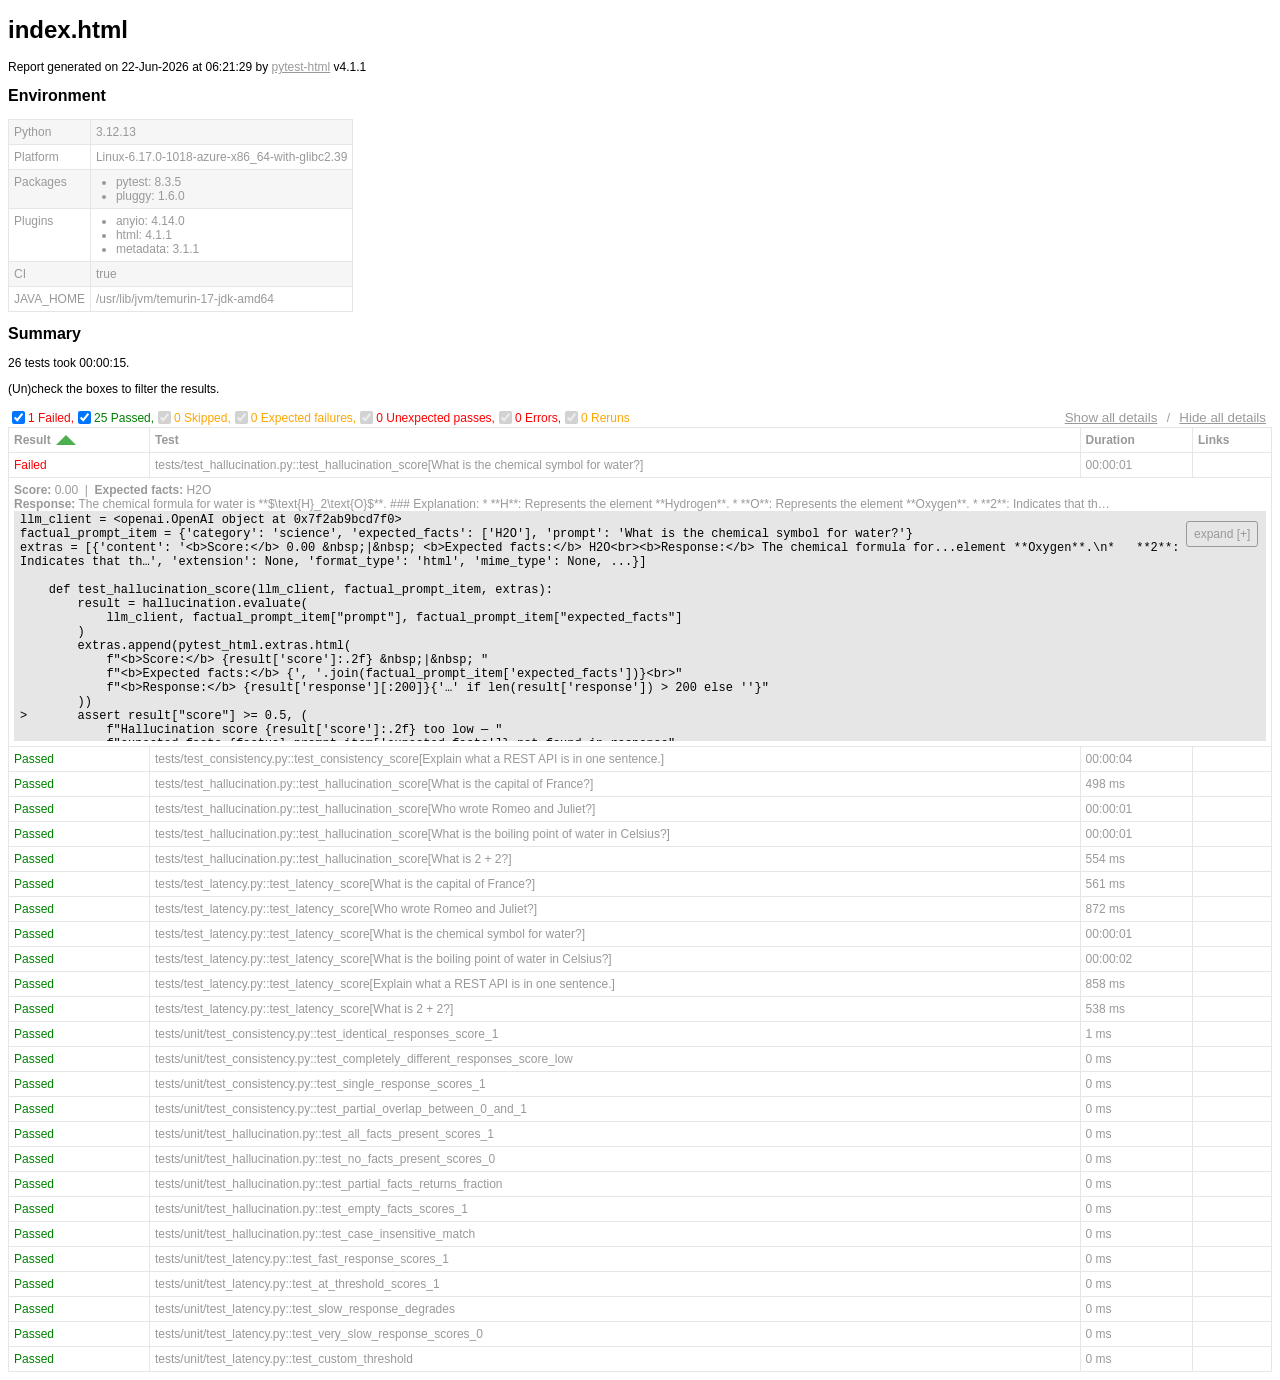
==== index.html @ e360d442 "deploy: 518d4319ef8fdc27b1670782a7d1e9ea3dfdf32b" ====
<!DOCTYPE html>
<html>
  <head>
    <meta charset="utf-8"/>
    <title id="head-title">index.html</title>
      <style type="text/css">body {
  font-family: Helvetica, Arial, sans-serif;
  font-size: 12px;
  /* do not increase min-width as some may use split screens */
  min-width: 800px;
  color: #999;
}

h1 {
  font-size: 24px;
  color: black;
}

h2 {
  font-size: 16px;
  color: black;
}

p {
  color: black;
}

a {
  color: #999;
}

table {
  border-collapse: collapse;
}

/******************************
 * SUMMARY INFORMATION
 ******************************/
#environment td {
  padding: 5px;
  border: 1px solid #e6e6e6;
  vertical-align: top;
}
#environment tr:nth-child(odd) {
  background-color: #f6f6f6;
}
#environment ul {
  margin: 0;
  padding: 0 20px;
}

/******************************
 * TEST RESULT COLORS
 ******************************/
span.passed,
.passed .col-result {
  color: green;
}

span.skipped,
span.xfailed,
span.rerun,
.skipped .col-result,
.xfailed .col-result,
.rerun .col-result {
  color: orange;
}

span.error,
span.failed,
span.xpassed,
.error .col-result,
.failed .col-result,
.xpassed .col-result {
  color: red;
}

.col-links__extra {
  margin-right: 3px;
}

/******************************
 * RESULTS TABLE
 *
 * 1. Table Layout
 * 2. Extra
 * 3. Sorting items
 *
 ******************************/
/*------------------
 * 1. Table Layout
 *------------------*/
#results-table {
  border: 1px solid #e6e6e6;
  color: #999;
  font-size: 12px;
  width: 100%;
}
#results-table th,
#results-table td {
  padding: 5px;
  border: 1px solid #e6e6e6;
  text-align: left;
}
#results-table th {
  font-weight: bold;
}

/*------------------
 * 2. Extra
 *------------------*/
.logwrapper {
  max-height: 230px;
  overflow-y: scroll;
  background-color: #e6e6e6;
}
.logwrapper.expanded {
  max-height: none;
}
.logwrapper.expanded .logexpander:after {
  content: "collapse [-]";
}
.logwrapper .logexpander {
  z-index: 1;
  position: sticky;
  top: 10px;
  width: max-content;
  border: 1px solid;
  border-radius: 3px;
  padding: 5px 7px;
  margin: 10px 0 10px calc(100% - 80px);
  cursor: pointer;
  background-color: #e6e6e6;
}
.logwrapper .logexpander:after {
  content: "expand [+]";
}
.logwrapper .logexpander:hover {
  color: #000;
  border-color: #000;
}
.logwrapper .log {
  min-height: 40px;
  position: relative;
  top: -50px;
  height: calc(100% + 50px);
  border: 1px solid #e6e6e6;
  color: black;
  display: block;
  font-family: "Courier New", Courier, monospace;
  padding: 5px;
  padding-right: 80px;
  white-space: pre-wrap;
}

div.media {
  border: 1px solid #e6e6e6;
  float: right;
  height: 240px;
  margin: 0 5px;
  overflow: hidden;
  width: 320px;
}

.media-container {
  display: grid;
  grid-template-columns: 25px auto 25px;
  align-items: center;
  flex: 1 1;
  overflow: hidden;
  height: 200px;
}

.media-container--fullscreen {
  grid-template-columns: 0px auto 0px;
}

.media-container__nav--right,
.media-container__nav--left {
  text-align: center;
  cursor: pointer;
}

.media-container__viewport {
  cursor: pointer;
  text-align: center;
  height: inherit;
}
.media-container__viewport img,
.media-container__viewport video {
  object-fit: cover;
  width: 100%;
  max-height: 100%;
}

.media__name,
.media__counter {
  display: flex;
  flex-direction: row;
  justify-content: space-around;
  flex: 0 0 25px;
  align-items: center;
}

.collapsible td:not(.col-links) {
  cursor: pointer;
}
.collapsible td:not(.col-links):hover::after {
  color: #bbb;
  font-style: italic;
  cursor: pointer;
}

.col-result {
  width: 130px;
}
.col-result:hover::after {
  content: " (hide details)";
}

.col-result.collapsed:hover::after {
  content: " (show details)";
}

#environment-header h2:hover::after {
  content: " (hide details)";
  color: #bbb;
  font-style: italic;
  cursor: pointer;
  font-size: 12px;
}

#environment-header.collapsed h2:hover::after {
  content: " (show details)";
  color: #bbb;
  font-style: italic;
  cursor: pointer;
  font-size: 12px;
}

/*------------------
 * 3. Sorting items
 *------------------*/
.sortable {
  cursor: pointer;
}
.sortable.desc:after {
  content: " ";
  position: relative;
  left: 5px;
  bottom: -12.5px;
  border: 10px solid #4caf50;
  border-bottom: 0;
  border-left-color: transparent;
  border-right-color: transparent;
}
.sortable.asc:after {
  content: " ";
  position: relative;
  left: 5px;
  bottom: 12.5px;
  border: 10px solid #4caf50;
  border-top: 0;
  border-left-color: transparent;
  border-right-color: transparent;
}

.hidden, .summary__reload__button.hidden {
  display: none;
}

.summary__data {
  flex: 0 0 550px;
}
.summary__reload {
  flex: 1 1;
  display: flex;
  justify-content: center;
}
.summary__reload__button {
  flex: 0 0 300px;
  display: flex;
  color: white;
  font-weight: bold;
  background-color: #4caf50;
  text-align: center;
  justify-content: center;
  align-items: center;
  border-radius: 3px;
  cursor: pointer;
}
.summary__reload__button:hover {
  background-color: #46a049;
}
.summary__spacer {
  flex: 0 0 550px;
}

.controls {
  display: flex;
  justify-content: space-between;
}

.filters,
.collapse {
  display: flex;
  align-items: center;
}
.filters button,
.collapse button {
  color: #999;
  border: none;
  background: none;
  cursor: pointer;
  text-decoration: underline;
}
.filters button:hover,
.collapse button:hover {
  color: #ccc;
}

.filter__label {
  margin-right: 10px;
}

      </style>
    
  </head>
  <body>
    <h1 id="title">index.html</h1>
    <p>Report generated on 22-Jun-2026 at 06:21:29 by <a href="https://pypi.python.org/pypi/pytest-html">pytest-html</a>
        v4.1.1</p>
    <div id="environment-header">
      <h2>Environment</h2>
    </div>
    <table id="environment"></table>
    <!-- TEMPLATES -->
      <template id="template_environment_row">
      <tr>
        <td></td>
        <td></td>
      </tr>
    </template>
    <template id="template_results-table__body--empty">
      <tbody class="results-table-row">
        <tr id="not-found-message">
          <td colspan="4">No results found. Check the filters.</th>
        </tr>
    </template>
    <template id="template_results-table__tbody">
      <tbody class="results-table-row">
        <tr class="collapsible">
        </tr>
        <tr class="extras-row">
          <td class="extra" colspan="4">
            <div class="extraHTML"></div>
            <div class="media">
              <div class="media-container">
                  <div class="media-container__nav--left"><</div>
                  <div class="media-container__viewport">
                    <img src="" />
                    <video controls>
                      <source src="" type="video/mp4">
                    </video>
                  </div>
                  <div class="media-container__nav--right">></div>
                </div>
                <div class="media__name"></div>
                <div class="media__counter"></div>
            </div>
            <div class="logwrapper">
              <div class="logexpander"></div>
              <div class="log"></div>
            </div>
          </td>
        </tr>
      </tbody>
    </template>
    <!-- END TEMPLATES -->
    <div class="summary">
      <div class="summary__data">
        <h2>Summary</h2>
        <div class="additional-summary prefix">
        </div>
        <p class="run-count">26 tests took 00:00:15.</p>
        <p class="filter">(Un)check the boxes to filter the results.</p>
        <div class="summary__reload">
          <div class="summary__reload__button hidden" onclick="location.reload()">
            <div>There are still tests running. <br />Reload this page to get the latest results!</div>
          </div>
        </div>
        <div class="summary__spacer"></div>
        <div class="controls">
          <div class="filters">
            <input checked="true" class="filter" name="filter_checkbox" type="checkbox" data-test-result="failed" />
            <span class="failed">1 Failed,</span>
            <input checked="true" class="filter" name="filter_checkbox" type="checkbox" data-test-result="passed" />
            <span class="passed">25 Passed,</span>
            <input checked="true" class="filter" name="filter_checkbox" type="checkbox" data-test-result="skipped" disabled/>
            <span class="skipped">0 Skipped,</span>
            <input checked="true" class="filter" name="filter_checkbox" type="checkbox" data-test-result="xfailed" disabled/>
            <span class="xfailed">0 Expected failures,</span>
            <input checked="true" class="filter" name="filter_checkbox" type="checkbox" data-test-result="xpassed" disabled/>
            <span class="xpassed">0 Unexpected passes,</span>
            <input checked="true" class="filter" name="filter_checkbox" type="checkbox" data-test-result="error" disabled/>
            <span class="error">0 Errors,</span>
            <input checked="true" class="filter" name="filter_checkbox" type="checkbox" data-test-result="rerun" disabled/>
            <span class="rerun">0 Reruns</span>
          </div>
          <div class="collapse">
            <button id="show_all_details">Show all details</button>&nbsp;/&nbsp;<button id="hide_all_details">Hide all details</button>
          </div>
        </div>
      </div>
      <div class="additional-summary summary">
      </div>
      <div class="additional-summary postfix">
      </div>
    </div>
    <table id="results-table">
      <thead id="results-table-head">
        <tr>
          <th class="sortable" data-column-type="result">Result</th>
          <th class="sortable" data-column-type="testId">Test</th>
          <th class="sortable" data-column-type="duration">Duration</th>
          <th>Links</th>
        </tr>
      </thead>
    </table>
  </body>
  <footer>
    <div id="data-container" data-jsonblob="{&#34;environment&#34;: {&#34;Python&#34;: &#34;3.12.13&#34;, &#34;Platform&#34;: &#34;Linux-6.17.0-1018-azure-x86_64-with-glibc2.39&#34;, &#34;Packages&#34;: {&#34;pytest&#34;: &#34;8.3.5&#34;, &#34;pluggy&#34;: &#34;1.6.0&#34;}, &#34;Plugins&#34;: {&#34;anyio&#34;: &#34;4.14.0&#34;, &#34;html&#34;: &#34;4.1.1&#34;, &#34;metadata&#34;: &#34;3.1.1&#34;}, &#34;CI&#34;: &#34;true&#34;, &#34;JAVA_HOME&#34;: &#34;/usr/lib/jvm/temurin-17-jdk-amd64&#34;}, &#34;tests&#34;: {&#34;tests/test_consistency.py::test_consistency_score[Explain what a REST API is in one sentence.]&#34;: [{&#34;extras&#34;: [{&#34;name&#34;: null, &#34;format_type&#34;: &#34;html&#34;, &#34;content&#34;: &#34;&lt;b&gt;Score:&lt;/b&gt; 0.60 &amp;nbsp;|&amp;nbsp; &lt;b&gt;Runs:&lt;/b&gt; 3&lt;br&gt;&lt;b&gt;Run 1:&lt;/b&gt; A REST API is an architectural style for designing networked applications that uses standard HTTP methods to enable comm\u2026&lt;br&gt;&lt;b&gt;Run 2:&lt;/b&gt; A REST API is an architectural style for designing networked applications that uses standard HTTP methods to enable comm\u2026&lt;br&gt;&lt;b&gt;Run 3:&lt;/b&gt; A REST API is an architectural style for designing networked applications that uses standard HTTP methods to enable comm\u2026&#34;, &#34;mime_type&#34;: null, &#34;extension&#34;: null}], &#34;result&#34;: &#34;Passed&#34;, &#34;testId&#34;: &#34;tests/test_consistency.py::test_consistency_score[Explain what a REST API is in one sentence.]&#34;, &#34;duration&#34;: &#34;00:00:04&#34;, &#34;resultsTableRow&#34;: [&#34;&lt;td class=\&#34;col-result\&#34;&gt;Passed&lt;/td&gt;&#34;, &#34;&lt;td class=\&#34;col-testId\&#34;&gt;tests/test_consistency.py::test_consistency_score[Explain what a REST API is in one sentence.]&lt;/td&gt;&#34;, &#34;&lt;td class=\&#34;col-duration\&#34;&gt;00:00:04&lt;/td&gt;&#34;, &#34;&lt;td class=\&#34;col-links\&#34;&gt;&lt;/td&gt;&#34;], &#34;log&#34;: &#34;No log output captured.&#34;}], &#34;tests/test_hallucination.py::test_hallucination_score[What is the capital of France?]&#34;: [{&#34;extras&#34;: [{&#34;name&#34;: null, &#34;format_type&#34;: &#34;html&#34;, &#34;content&#34;: &#34;&lt;b&gt;Score:&lt;/b&gt; 1.00 &amp;nbsp;|&amp;nbsp; &lt;b&gt;Expected facts:&lt;/b&gt; Paris&lt;br&gt;&lt;b&gt;Response:&lt;/b&gt; The capital of France is **Paris**.&#34;, &#34;mime_type&#34;: null, &#34;extension&#34;: null}], &#34;result&#34;: &#34;Passed&#34;, &#34;testId&#34;: &#34;tests/test_hallucination.py::test_hallucination_score[What is the capital of France?]&#34;, &#34;duration&#34;: &#34;498 ms&#34;, &#34;resultsTableRow&#34;: [&#34;&lt;td class=\&#34;col-result\&#34;&gt;Passed&lt;/td&gt;&#34;, &#34;&lt;td class=\&#34;col-testId\&#34;&gt;tests/test_hallucination.py::test_hallucination_score[What is the capital of France?]&lt;/td&gt;&#34;, &#34;&lt;td class=\&#34;col-duration\&#34;&gt;498 ms&lt;/td&gt;&#34;, &#34;&lt;td class=\&#34;col-links\&#34;&gt;&lt;/td&gt;&#34;], &#34;log&#34;: &#34;No log output captured.&#34;}], &#34;tests/test_hallucination.py::test_hallucination_score[Who wrote Romeo and Juliet?]&#34;: [{&#34;extras&#34;: [{&#34;name&#34;: null, &#34;format_type&#34;: &#34;html&#34;, &#34;content&#34;: &#34;&lt;b&gt;Score:&lt;/b&gt; 1.00 &amp;nbsp;|&amp;nbsp; &lt;b&gt;Expected facts:&lt;/b&gt; Shakespeare&lt;br&gt;&lt;b&gt;Response:&lt;/b&gt; **William Shakespeare** wrote *Romeo and Juliet*.\n\nIt is one of his most famous tragedies, written in the early part of his career, likely between 1591 and 1595. The play tells the story of two young \u2026&#34;, &#34;mime_type&#34;: null, &#34;extension&#34;: null}], &#34;result&#34;: &#34;Passed&#34;, &#34;testId&#34;: &#34;tests/test_hallucination.py::test_hallucination_score[Who wrote Romeo and Juliet?]&#34;, &#34;duration&#34;: &#34;00:00:01&#34;, &#34;resultsTableRow&#34;: [&#34;&lt;td class=\&#34;col-result\&#34;&gt;Passed&lt;/td&gt;&#34;, &#34;&lt;td class=\&#34;col-testId\&#34;&gt;tests/test_hallucination.py::test_hallucination_score[Who wrote Romeo and Juliet?]&lt;/td&gt;&#34;, &#34;&lt;td class=\&#34;col-duration\&#34;&gt;00:00:01&lt;/td&gt;&#34;, &#34;&lt;td class=\&#34;col-links\&#34;&gt;&lt;/td&gt;&#34;], &#34;log&#34;: &#34;No log output captured.&#34;}], &#34;tests/test_hallucination.py::test_hallucination_score[What is the chemical symbol for water?]&#34;: [{&#34;extras&#34;: [{&#34;name&#34;: null, &#34;format_type&#34;: &#34;html&#34;, &#34;content&#34;: &#34;&lt;b&gt;Score:&lt;/b&gt; 0.00 &amp;nbsp;|&amp;nbsp; &lt;b&gt;Expected facts:&lt;/b&gt; H2O&lt;br&gt;&lt;b&gt;Response:&lt;/b&gt; The chemical formula for water is **$\\text{H}_2\\text{O}$**.\n\n### Explanation:\n*   **H**: Represents the element **Hydrogen**.\n*   **O**: Represents the element **Oxygen**.\n*   **2**: Indicates that th\u2026&#34;, &#34;mime_type&#34;: null, &#34;extension&#34;: null}], &#34;result&#34;: &#34;Failed&#34;, &#34;testId&#34;: &#34;tests/test_hallucination.py::test_hallucination_score[What is the chemical symbol for water?]&#34;, &#34;duration&#34;: &#34;00:00:01&#34;, &#34;resultsTableRow&#34;: [&#34;&lt;td class=\&#34;col-result\&#34;&gt;Failed&lt;/td&gt;&#34;, &#34;&lt;td class=\&#34;col-testId\&#34;&gt;tests/test_hallucination.py::test_hallucination_score[What is the chemical symbol for water?]&lt;/td&gt;&#34;, &#34;&lt;td class=\&#34;col-duration\&#34;&gt;00:00:01&lt;/td&gt;&#34;, &#34;&lt;td class=\&#34;col-links\&#34;&gt;&lt;/td&gt;&#34;], &#34;log&#34;: &#34;llm_client = &amp;lt;openai.OpenAI object at 0x7f2ab9bcd7f0&amp;gt;\nfactual_prompt_item = {&amp;#x27;category&amp;#x27;: &amp;#x27;science&amp;#x27;, &amp;#x27;expected_facts&amp;#x27;: [&amp;#x27;H2O&amp;#x27;], &amp;#x27;prompt&amp;#x27;: &amp;#x27;What is the chemical symbol for water?&amp;#x27;}\nextras = [{&amp;#x27;content&amp;#x27;: &amp;#x27;&amp;lt;b&amp;gt;Score:&amp;lt;/b&amp;gt; 0.00 &amp;amp;nbsp;|&amp;amp;nbsp; &amp;lt;b&amp;gt;Expected facts:&amp;lt;/b&amp;gt; H2O&amp;lt;br&amp;gt;&amp;lt;b&amp;gt;Response:&amp;lt;/b&amp;gt; The chemical formula for...element **Oxygen**.\\n*   **2**: Indicates that th\u2026&amp;#x27;, &amp;#x27;extension&amp;#x27;: None, &amp;#x27;format_type&amp;#x27;: &amp;#x27;html&amp;#x27;, &amp;#x27;mime_type&amp;#x27;: None, ...}]\n\n    def test_hallucination_score(llm_client, factual_prompt_item, extras):\n        result = hallucination.evaluate(\n            llm_client, factual_prompt_item[&amp;quot;prompt&amp;quot;], factual_prompt_item[&amp;quot;expected_facts&amp;quot;]\n        )\n        extras.append(pytest_html.extras.html(\n            f&amp;quot;&amp;lt;b&amp;gt;Score:&amp;lt;/b&amp;gt; {result[&amp;#x27;score&amp;#x27;]:.2f} &amp;amp;nbsp;|&amp;amp;nbsp; &amp;quot;\n            f&amp;quot;&amp;lt;b&amp;gt;Expected facts:&amp;lt;/b&amp;gt; {&amp;#x27;, &amp;#x27;.join(factual_prompt_item[&amp;#x27;expected_facts&amp;#x27;])}&amp;lt;br&amp;gt;&amp;quot;\n            f&amp;quot;&amp;lt;b&amp;gt;Response:&amp;lt;/b&amp;gt; {result[&amp;#x27;response&amp;#x27;][:200]}{&amp;#x27;\u2026&amp;#x27; if len(result[&amp;#x27;response&amp;#x27;]) &amp;gt; 200 else &amp;#x27;&amp;#x27;}&amp;quot;\n        ))\n&amp;gt;       assert result[&amp;quot;score&amp;quot;] &amp;gt;= 0.5, (\n            f&amp;quot;Hallucination score {result[&amp;#x27;score&amp;#x27;]:.2f} too low \u2014 &amp;quot;\n            f&amp;quot;expected facts {factual_prompt_item[&amp;#x27;expected_facts&amp;#x27;]} not found in response&amp;quot;\n        )\nE       AssertionError: Hallucination score 0.00 too low \u2014 expected facts [&amp;#x27;H2O&amp;#x27;] not found in response\nE       assert 0.0 &amp;gt;= 0.5\n\ntests/test_hallucination.py:14: AssertionError\n&#34;}], &#34;tests/test_hallucination.py::test_hallucination_score[What is the boiling point of water in Celsius?]&#34;: [{&#34;extras&#34;: [{&#34;name&#34;: null, &#34;format_type&#34;: &#34;html&#34;, &#34;content&#34;: &#34;&lt;b&gt;Score:&lt;/b&gt; 1.00 &amp;nbsp;|&amp;nbsp; &lt;b&gt;Expected facts:&lt;/b&gt; 100&lt;br&gt;&lt;b&gt;Response:&lt;/b&gt; The boiling point of water in Celsius is **100\u00b0C**.\n\n**Note:** This value is accurate at standard atmospheric pressure (1 atmosphere or 101.325 kPa). At higher altitudes where atmospheric pressure is \u2026&#34;, &#34;mime_type&#34;: null, &#34;extension&#34;: null}], &#34;result&#34;: &#34;Passed&#34;, &#34;testId&#34;: &#34;tests/test_hallucination.py::test_hallucination_score[What is the boiling point of water in Celsius?]&#34;, &#34;duration&#34;: &#34;00:00:01&#34;, &#34;resultsTableRow&#34;: [&#34;&lt;td class=\&#34;col-result\&#34;&gt;Passed&lt;/td&gt;&#34;, &#34;&lt;td class=\&#34;col-testId\&#34;&gt;tests/test_hallucination.py::test_hallucination_score[What is the boiling point of water in Celsius?]&lt;/td&gt;&#34;, &#34;&lt;td class=\&#34;col-duration\&#34;&gt;00:00:01&lt;/td&gt;&#34;, &#34;&lt;td class=\&#34;col-links\&#34;&gt;&lt;/td&gt;&#34;], &#34;log&#34;: &#34;No log output captured.&#34;}], &#34;tests/test_hallucination.py::test_hallucination_score[What is 2 + 2?]&#34;: [{&#34;extras&#34;: [{&#34;name&#34;: null, &#34;format_type&#34;: &#34;html&#34;, &#34;content&#34;: &#34;&lt;b&gt;Score:&lt;/b&gt; 1.00 &amp;nbsp;|&amp;nbsp; &lt;b&gt;Expected facts:&lt;/b&gt; 4&lt;br&gt;&lt;b&gt;Response:&lt;/b&gt; 2 + 2 equals **4**.&#34;, &#34;mime_type&#34;: null, &#34;extension&#34;: null}], &#34;result&#34;: &#34;Passed&#34;, &#34;testId&#34;: &#34;tests/test_hallucination.py::test_hallucination_score[What is 2 + 2?]&#34;, &#34;duration&#34;: &#34;554 ms&#34;, &#34;resultsTableRow&#34;: [&#34;&lt;td class=\&#34;col-result\&#34;&gt;Passed&lt;/td&gt;&#34;, &#34;&lt;td class=\&#34;col-testId\&#34;&gt;tests/test_hallucination.py::test_hallucination_score[What is 2 + 2?]&lt;/td&gt;&#34;, &#34;&lt;td class=\&#34;col-duration\&#34;&gt;554 ms&lt;/td&gt;&#34;, &#34;&lt;td class=\&#34;col-links\&#34;&gt;&lt;/td&gt;&#34;], &#34;log&#34;: &#34;No log output captured.&#34;}], &#34;tests/test_latency.py::test_latency_score[What is the capital of France?]&#34;: [{&#34;extras&#34;: [{&#34;name&#34;: null, &#34;format_type&#34;: &#34;html&#34;, &#34;content&#34;: &#34;&lt;b&gt;Score:&lt;/b&gt; 1.00 &amp;nbsp;|&amp;nbsp; &lt;b&gt;Elapsed:&lt;/b&gt; 0.56s &amp;nbsp;|&amp;nbsp; &lt;b&gt;Threshold:&lt;/b&gt; 3s&#34;, &#34;mime_type&#34;: null, &#34;extension&#34;: null}], &#34;result&#34;: &#34;Passed&#34;, &#34;testId&#34;: &#34;tests/test_latency.py::test_latency_score[What is the capital of France?]&#34;, &#34;duration&#34;: &#34;561 ms&#34;, &#34;resultsTableRow&#34;: [&#34;&lt;td class=\&#34;col-result\&#34;&gt;Passed&lt;/td&gt;&#34;, &#34;&lt;td class=\&#34;col-testId\&#34;&gt;tests/test_latency.py::test_latency_score[What is the capital of France?]&lt;/td&gt;&#34;, &#34;&lt;td class=\&#34;col-duration\&#34;&gt;561 ms&lt;/td&gt;&#34;, &#34;&lt;td class=\&#34;col-links\&#34;&gt;&lt;/td&gt;&#34;], &#34;log&#34;: &#34;No log output captured.&#34;}], &#34;tests/test_latency.py::test_latency_score[Who wrote Romeo and Juliet?]&#34;: [{&#34;extras&#34;: [{&#34;name&#34;: null, &#34;format_type&#34;: &#34;html&#34;, &#34;content&#34;: &#34;&lt;b&gt;Score:&lt;/b&gt; 1.00 &amp;nbsp;|&amp;nbsp; &lt;b&gt;Elapsed:&lt;/b&gt; 0.87s &amp;nbsp;|&amp;nbsp; &lt;b&gt;Threshold:&lt;/b&gt; 3s&#34;, &#34;mime_type&#34;: null, &#34;extension&#34;: null}], &#34;result&#34;: &#34;Passed&#34;, &#34;testId&#34;: &#34;tests/test_latency.py::test_latency_score[Who wrote Romeo and Juliet?]&#34;, &#34;duration&#34;: &#34;872 ms&#34;, &#34;resultsTableRow&#34;: [&#34;&lt;td class=\&#34;col-result\&#34;&gt;Passed&lt;/td&gt;&#34;, &#34;&lt;td class=\&#34;col-testId\&#34;&gt;tests/test_latency.py::test_latency_score[Who wrote Romeo and Juliet?]&lt;/td&gt;&#34;, &#34;&lt;td class=\&#34;col-duration\&#34;&gt;872 ms&lt;/td&gt;&#34;, &#34;&lt;td class=\&#34;col-links\&#34;&gt;&lt;/td&gt;&#34;], &#34;log&#34;: &#34;No log output captured.&#34;}], &#34;tests/test_latency.py::test_latency_score[What is the chemical symbol for water?]&#34;: [{&#34;extras&#34;: [{&#34;name&#34;: null, &#34;format_type&#34;: &#34;html&#34;, &#34;content&#34;: &#34;&lt;b&gt;Score:&lt;/b&gt; 1.00 &amp;nbsp;|&amp;nbsp; &lt;b&gt;Elapsed:&lt;/b&gt; 1.19s &amp;nbsp;|&amp;nbsp; &lt;b&gt;Threshold:&lt;/b&gt; 3s&#34;, &#34;mime_type&#34;: null, &#34;extension&#34;: null}], &#34;result&#34;: &#34;Passed&#34;, &#34;testId&#34;: &#34;tests/test_latency.py::test_latency_score[What is the chemical symbol for water?]&#34;, &#34;duration&#34;: &#34;00:00:01&#34;, &#34;resultsTableRow&#34;: [&#34;&lt;td class=\&#34;col-result\&#34;&gt;Passed&lt;/td&gt;&#34;, &#34;&lt;td class=\&#34;col-testId\&#34;&gt;tests/test_latency.py::test_latency_score[What is the chemical symbol for water?]&lt;/td&gt;&#34;, &#34;&lt;td class=\&#34;col-duration\&#34;&gt;00:00:01&lt;/td&gt;&#34;, &#34;&lt;td class=\&#34;col-links\&#34;&gt;&lt;/td&gt;&#34;], &#34;log&#34;: &#34;No log output captured.&#34;}], &#34;tests/test_latency.py::test_latency_score[What is the boiling point of water in Celsius?]&#34;: [{&#34;extras&#34;: [{&#34;name&#34;: null, &#34;format_type&#34;: &#34;html&#34;, &#34;content&#34;: &#34;&lt;b&gt;Score:&lt;/b&gt; 1.00 &amp;nbsp;|&amp;nbsp; &lt;b&gt;Elapsed:&lt;/b&gt; 1.88s &amp;nbsp;|&amp;nbsp; &lt;b&gt;Threshold:&lt;/b&gt; 3s&#34;, &#34;mime_type&#34;: null, &#34;extension&#34;: null}], &#34;result&#34;: &#34;Passed&#34;, &#34;testId&#34;: &#34;tests/test_latency.py::test_latency_score[What is the boiling point of water in Celsius?]&#34;, &#34;duration&#34;: &#34;00:00:02&#34;, &#34;resultsTableRow&#34;: [&#34;&lt;td class=\&#34;col-result\&#34;&gt;Passed&lt;/td&gt;&#34;, &#34;&lt;td class=\&#34;col-testId\&#34;&gt;tests/test_latency.py::test_latency_score[What is the boiling point of water in Celsius?]&lt;/td&gt;&#34;, &#34;&lt;td class=\&#34;col-duration\&#34;&gt;00:00:02&lt;/td&gt;&#34;, &#34;&lt;td class=\&#34;col-links\&#34;&gt;&lt;/td&gt;&#34;], &#34;log&#34;: &#34;No log output captured.&#34;}], &#34;tests/test_latency.py::test_latency_score[Explain what a REST API is in one sentence.]&#34;: [{&#34;extras&#34;: [{&#34;name&#34;: null, &#34;format_type&#34;: &#34;html&#34;, &#34;content&#34;: &#34;&lt;b&gt;Score:&lt;/b&gt; 1.00 &amp;nbsp;|&amp;nbsp; &lt;b&gt;Elapsed:&lt;/b&gt; 0.86s &amp;nbsp;|&amp;nbsp; &lt;b&gt;Threshold:&lt;/b&gt; 3s&#34;, &#34;mime_type&#34;: null, &#34;extension&#34;: null}], &#34;result&#34;: &#34;Passed&#34;, &#34;testId&#34;: &#34;tests/test_latency.py::test_latency_score[Explain what a REST API is in one sentence.]&#34;, &#34;duration&#34;: &#34;858 ms&#34;, &#34;resultsTableRow&#34;: [&#34;&lt;td class=\&#34;col-result\&#34;&gt;Passed&lt;/td&gt;&#34;, &#34;&lt;td class=\&#34;col-testId\&#34;&gt;tests/test_latency.py::test_latency_score[Explain what a REST API is in one sentence.]&lt;/td&gt;&#34;, &#34;&lt;td class=\&#34;col-duration\&#34;&gt;858 ms&lt;/td&gt;&#34;, &#34;&lt;td class=\&#34;col-links\&#34;&gt;&lt;/td&gt;&#34;], &#34;log&#34;: &#34;No log output captured.&#34;}], &#34;tests/test_latency.py::test_latency_score[What is 2 + 2?]&#34;: [{&#34;extras&#34;: [{&#34;name&#34;: null, &#34;format_type&#34;: &#34;html&#34;, &#34;content&#34;: &#34;&lt;b&gt;Score:&lt;/b&gt; 1.00 &amp;nbsp;|&amp;nbsp; &lt;b&gt;Elapsed:&lt;/b&gt; 0.54s &amp;nbsp;|&amp;nbsp; &lt;b&gt;Threshold:&lt;/b&gt; 3s&#34;, &#34;mime_type&#34;: null, &#34;extension&#34;: null}], &#34;result&#34;: &#34;Passed&#34;, &#34;testId&#34;: &#34;tests/test_latency.py::test_latency_score[What is 2 + 2?]&#34;, &#34;duration&#34;: &#34;538 ms&#34;, &#34;resultsTableRow&#34;: [&#34;&lt;td class=\&#34;col-result\&#34;&gt;Passed&lt;/td&gt;&#34;, &#34;&lt;td class=\&#34;col-testId\&#34;&gt;tests/test_latency.py::test_latency_score[What is 2 + 2?]&lt;/td&gt;&#34;, &#34;&lt;td class=\&#34;col-duration\&#34;&gt;538 ms&lt;/td&gt;&#34;, &#34;&lt;td class=\&#34;col-links\&#34;&gt;&lt;/td&gt;&#34;], &#34;log&#34;: &#34;No log output captured.&#34;}], &#34;tests/unit/test_consistency.py::test_identical_responses_score_1&#34;: [{&#34;extras&#34;: [], &#34;result&#34;: &#34;Passed&#34;, &#34;testId&#34;: &#34;tests/unit/test_consistency.py::test_identical_responses_score_1&#34;, &#34;duration&#34;: &#34;1 ms&#34;, &#34;resultsTableRow&#34;: [&#34;&lt;td class=\&#34;col-result\&#34;&gt;Passed&lt;/td&gt;&#34;, &#34;&lt;td class=\&#34;col-testId\&#34;&gt;tests/unit/test_consistency.py::test_identical_responses_score_1&lt;/td&gt;&#34;, &#34;&lt;td class=\&#34;col-duration\&#34;&gt;1 ms&lt;/td&gt;&#34;, &#34;&lt;td class=\&#34;col-links\&#34;&gt;&lt;/td&gt;&#34;], &#34;log&#34;: &#34;No log output captured.&#34;}], &#34;tests/unit/test_consistency.py::test_completely_different_responses_score_low&#34;: [{&#34;extras&#34;: [], &#34;result&#34;: &#34;Passed&#34;, &#34;testId&#34;: &#34;tests/unit/test_consistency.py::test_completely_different_responses_score_low&#34;, &#34;duration&#34;: &#34;0 ms&#34;, &#34;resultsTableRow&#34;: [&#34;&lt;td class=\&#34;col-result\&#34;&gt;Passed&lt;/td&gt;&#34;, &#34;&lt;td class=\&#34;col-testId\&#34;&gt;tests/unit/test_consistency.py::test_completely_different_responses_score_low&lt;/td&gt;&#34;, &#34;&lt;td class=\&#34;col-duration\&#34;&gt;0 ms&lt;/td&gt;&#34;, &#34;&lt;td class=\&#34;col-links\&#34;&gt;&lt;/td&gt;&#34;], &#34;log&#34;: &#34;No log output captured.&#34;}], &#34;tests/unit/test_consistency.py::test_single_response_scores_1&#34;: [{&#34;extras&#34;: [], &#34;result&#34;: &#34;Passed&#34;, &#34;testId&#34;: &#34;tests/unit/test_consistency.py::test_single_response_scores_1&#34;, &#34;duration&#34;: &#34;0 ms&#34;, &#34;resultsTableRow&#34;: [&#34;&lt;td class=\&#34;col-result\&#34;&gt;Passed&lt;/td&gt;&#34;, &#34;&lt;td class=\&#34;col-testId\&#34;&gt;tests/unit/test_consistency.py::test_single_response_scores_1&lt;/td&gt;&#34;, &#34;&lt;td class=\&#34;col-duration\&#34;&gt;0 ms&lt;/td&gt;&#34;, &#34;&lt;td class=\&#34;col-links\&#34;&gt;&lt;/td&gt;&#34;], &#34;log&#34;: &#34;No log output captured.&#34;}], &#34;tests/unit/test_consistency.py::test_partial_overlap_between_0_and_1&#34;: [{&#34;extras&#34;: [], &#34;result&#34;: &#34;Passed&#34;, &#34;testId&#34;: &#34;tests/unit/test_consistency.py::test_partial_overlap_between_0_and_1&#34;, &#34;duration&#34;: &#34;0 ms&#34;, &#34;resultsTableRow&#34;: [&#34;&lt;td class=\&#34;col-result\&#34;&gt;Passed&lt;/td&gt;&#34;, &#34;&lt;td class=\&#34;col-testId\&#34;&gt;tests/unit/test_consistency.py::test_partial_overlap_between_0_and_1&lt;/td&gt;&#34;, &#34;&lt;td class=\&#34;col-duration\&#34;&gt;0 ms&lt;/td&gt;&#34;, &#34;&lt;td class=\&#34;col-links\&#34;&gt;&lt;/td&gt;&#34;], &#34;log&#34;: &#34;No log output captured.&#34;}], &#34;tests/unit/test_hallucination.py::test_all_facts_present_scores_1&#34;: [{&#34;extras&#34;: [], &#34;result&#34;: &#34;Passed&#34;, &#34;testId&#34;: &#34;tests/unit/test_hallucination.py::test_all_facts_present_scores_1&#34;, &#34;duration&#34;: &#34;0 ms&#34;, &#34;resultsTableRow&#34;: [&#34;&lt;td class=\&#34;col-result\&#34;&gt;Passed&lt;/td&gt;&#34;, &#34;&lt;td class=\&#34;col-testId\&#34;&gt;tests/unit/test_hallucination.py::test_all_facts_present_scores_1&lt;/td&gt;&#34;, &#34;&lt;td class=\&#34;col-duration\&#34;&gt;0 ms&lt;/td&gt;&#34;, &#34;&lt;td class=\&#34;col-links\&#34;&gt;&lt;/td&gt;&#34;], &#34;log&#34;: &#34;No log output captured.&#34;}], &#34;tests/unit/test_hallucination.py::test_no_facts_present_scores_0&#34;: [{&#34;extras&#34;: [], &#34;result&#34;: &#34;Passed&#34;, &#34;testId&#34;: &#34;tests/unit/test_hallucination.py::test_no_facts_present_scores_0&#34;, &#34;duration&#34;: &#34;0 ms&#34;, &#34;resultsTableRow&#34;: [&#34;&lt;td class=\&#34;col-result\&#34;&gt;Passed&lt;/td&gt;&#34;, &#34;&lt;td class=\&#34;col-testId\&#34;&gt;tests/unit/test_hallucination.py::test_no_facts_present_scores_0&lt;/td&gt;&#34;, &#34;&lt;td class=\&#34;col-duration\&#34;&gt;0 ms&lt;/td&gt;&#34;, &#34;&lt;td class=\&#34;col-links\&#34;&gt;&lt;/td&gt;&#34;], &#34;log&#34;: &#34;No log output captured.&#34;}], &#34;tests/unit/test_hallucination.py::test_partial_facts_returns_fraction&#34;: [{&#34;extras&#34;: [], &#34;result&#34;: &#34;Passed&#34;, &#34;testId&#34;: &#34;tests/unit/test_hallucination.py::test_partial_facts_returns_fraction&#34;, &#34;duration&#34;: &#34;0 ms&#34;, &#34;resultsTableRow&#34;: [&#34;&lt;td class=\&#34;col-result\&#34;&gt;Passed&lt;/td&gt;&#34;, &#34;&lt;td class=\&#34;col-testId\&#34;&gt;tests/unit/test_hallucination.py::test_partial_facts_returns_fraction&lt;/td&gt;&#34;, &#34;&lt;td class=\&#34;col-duration\&#34;&gt;0 ms&lt;/td&gt;&#34;, &#34;&lt;td class=\&#34;col-links\&#34;&gt;&lt;/td&gt;&#34;], &#34;log&#34;: &#34;No log output captured.&#34;}], &#34;tests/unit/test_hallucination.py::test_empty_facts_scores_1&#34;: [{&#34;extras&#34;: [], &#34;result&#34;: &#34;Passed&#34;, &#34;testId&#34;: &#34;tests/unit/test_hallucination.py::test_empty_facts_scores_1&#34;, &#34;duration&#34;: &#34;0 ms&#34;, &#34;resultsTableRow&#34;: [&#34;&lt;td class=\&#34;col-result\&#34;&gt;Passed&lt;/td&gt;&#34;, &#34;&lt;td class=\&#34;col-testId\&#34;&gt;tests/unit/test_hallucination.py::test_empty_facts_scores_1&lt;/td&gt;&#34;, &#34;&lt;td class=\&#34;col-duration\&#34;&gt;0 ms&lt;/td&gt;&#34;, &#34;&lt;td class=\&#34;col-links\&#34;&gt;&lt;/td&gt;&#34;], &#34;log&#34;: &#34;No log output captured.&#34;}], &#34;tests/unit/test_hallucination.py::test_case_insensitive_match&#34;: [{&#34;extras&#34;: [], &#34;result&#34;: &#34;Passed&#34;, &#34;testId&#34;: &#34;tests/unit/test_hallucination.py::test_case_insensitive_match&#34;, &#34;duration&#34;: &#34;0 ms&#34;, &#34;resultsTableRow&#34;: [&#34;&lt;td class=\&#34;col-result\&#34;&gt;Passed&lt;/td&gt;&#34;, &#34;&lt;td class=\&#34;col-testId\&#34;&gt;tests/unit/test_hallucination.py::test_case_insensitive_match&lt;/td&gt;&#34;, &#34;&lt;td class=\&#34;col-duration\&#34;&gt;0 ms&lt;/td&gt;&#34;, &#34;&lt;td class=\&#34;col-links\&#34;&gt;&lt;/td&gt;&#34;], &#34;log&#34;: &#34;No log output captured.&#34;}], &#34;tests/unit/test_latency.py::test_fast_response_scores_1&#34;: [{&#34;extras&#34;: [], &#34;result&#34;: &#34;Passed&#34;, &#34;testId&#34;: &#34;tests/unit/test_latency.py::test_fast_response_scores_1&#34;, &#34;duration&#34;: &#34;0 ms&#34;, &#34;resultsTableRow&#34;: [&#34;&lt;td class=\&#34;col-result\&#34;&gt;Passed&lt;/td&gt;&#34;, &#34;&lt;td class=\&#34;col-testId\&#34;&gt;tests/unit/test_latency.py::test_fast_response_scores_1&lt;/td&gt;&#34;, &#34;&lt;td class=\&#34;col-duration\&#34;&gt;0 ms&lt;/td&gt;&#34;, &#34;&lt;td class=\&#34;col-links\&#34;&gt;&lt;/td&gt;&#34;], &#34;log&#34;: &#34;No log output captured.&#34;}], &#34;tests/unit/test_latency.py::test_at_threshold_scores_1&#34;: [{&#34;extras&#34;: [], &#34;result&#34;: &#34;Passed&#34;, &#34;testId&#34;: &#34;tests/unit/test_latency.py::test_at_threshold_scores_1&#34;, &#34;duration&#34;: &#34;0 ms&#34;, &#34;resultsTableRow&#34;: [&#34;&lt;td class=\&#34;col-result\&#34;&gt;Passed&lt;/td&gt;&#34;, &#34;&lt;td class=\&#34;col-testId\&#34;&gt;tests/unit/test_latency.py::test_at_threshold_scores_1&lt;/td&gt;&#34;, &#34;&lt;td class=\&#34;col-duration\&#34;&gt;0 ms&lt;/td&gt;&#34;, &#34;&lt;td class=\&#34;col-links\&#34;&gt;&lt;/td&gt;&#34;], &#34;log&#34;: &#34;No log output captured.&#34;}], &#34;tests/unit/test_latency.py::test_slow_response_degrades&#34;: [{&#34;extras&#34;: [], &#34;result&#34;: &#34;Passed&#34;, &#34;testId&#34;: &#34;tests/unit/test_latency.py::test_slow_response_degrades&#34;, &#34;duration&#34;: &#34;0 ms&#34;, &#34;resultsTableRow&#34;: [&#34;&lt;td class=\&#34;col-result\&#34;&gt;Passed&lt;/td&gt;&#34;, &#34;&lt;td class=\&#34;col-testId\&#34;&gt;tests/unit/test_latency.py::test_slow_response_degrades&lt;/td&gt;&#34;, &#34;&lt;td class=\&#34;col-duration\&#34;&gt;0 ms&lt;/td&gt;&#34;, &#34;&lt;td class=\&#34;col-links\&#34;&gt;&lt;/td&gt;&#34;], &#34;log&#34;: &#34;No log output captured.&#34;}], &#34;tests/unit/test_latency.py::test_very_slow_response_scores_0&#34;: [{&#34;extras&#34;: [], &#34;result&#34;: &#34;Passed&#34;, &#34;testId&#34;: &#34;tests/unit/test_latency.py::test_very_slow_response_scores_0&#34;, &#34;duration&#34;: &#34;0 ms&#34;, &#34;resultsTableRow&#34;: [&#34;&lt;td class=\&#34;col-result\&#34;&gt;Passed&lt;/td&gt;&#34;, &#34;&lt;td class=\&#34;col-testId\&#34;&gt;tests/unit/test_latency.py::test_very_slow_response_scores_0&lt;/td&gt;&#34;, &#34;&lt;td class=\&#34;col-duration\&#34;&gt;0 ms&lt;/td&gt;&#34;, &#34;&lt;td class=\&#34;col-links\&#34;&gt;&lt;/td&gt;&#34;], &#34;log&#34;: &#34;No log output captured.&#34;}], &#34;tests/unit/test_latency.py::test_custom_threshold&#34;: [{&#34;extras&#34;: [], &#34;result&#34;: &#34;Passed&#34;, &#34;testId&#34;: &#34;tests/unit/test_latency.py::test_custom_threshold&#34;, &#34;duration&#34;: &#34;0 ms&#34;, &#34;resultsTableRow&#34;: [&#34;&lt;td class=\&#34;col-result\&#34;&gt;Passed&lt;/td&gt;&#34;, &#34;&lt;td class=\&#34;col-testId\&#34;&gt;tests/unit/test_latency.py::test_custom_threshold&lt;/td&gt;&#34;, &#34;&lt;td class=\&#34;col-duration\&#34;&gt;0 ms&lt;/td&gt;&#34;, &#34;&lt;td class=\&#34;col-links\&#34;&gt;&lt;/td&gt;&#34;], &#34;log&#34;: &#34;No log output captured.&#34;}]}, &#34;renderCollapsed&#34;: [&#34;passed&#34;], &#34;initialSort&#34;: &#34;result&#34;, &#34;title&#34;: &#34;index.html&#34;}"></div>
    <script>
      (function(){function r(e,n,t){function o(i,f){if(!n[i]){if(!e[i]){var c="function"==typeof require&&require;if(!f&&c)return c(i,!0);if(u)return u(i,!0);var a=new Error("Cannot find module '"+i+"'");throw a.code="MODULE_NOT_FOUND",a}var p=n[i]={exports:{}};e[i][0].call(p.exports,function(r){var n=e[i][1][r];return o(n||r)},p,p.exports,r,e,n,t)}return n[i].exports}for(var u="function"==typeof require&&require,i=0;i<t.length;i++)o(t[i]);return o}return r})()({1:[function(require,module,exports){
const { getCollapsedCategory, setCollapsedIds } = require('./storage.js')

class DataManager {
    setManager(data) {
        const collapsedCategories = [...getCollapsedCategory(data.renderCollapsed)]
        const collapsedIds = []
        const tests = Object.values(data.tests).flat().map((test, index) => {
            const collapsed = collapsedCategories.includes(test.result.toLowerCase())
            const id = `test_${index}`
            if (collapsed) {
                collapsedIds.push(id)
            }
            return {
                ...test,
                id,
                collapsed,
            }
        })
        const dataBlob = { ...data, tests }
        this.data = { ...dataBlob }
        this.renderData = { ...dataBlob }
        setCollapsedIds(collapsedIds)
    }

    get allData() {
        return { ...this.data }
    }

    resetRender() {
        this.renderData = { ...this.data }
    }

    setRender(data) {
        this.renderData.tests = [...data]
    }

    toggleCollapsedItem(id) {
        this.renderData.tests = this.renderData.tests.map((test) =>
            test.id === id ? { ...test, collapsed: !test.collapsed } : test,
        )
    }

    set allCollapsed(collapsed) {
        this.renderData = { ...this.renderData, tests: [...this.renderData.tests.map((test) => (
            { ...test, collapsed }
        ))] }
    }

    get testSubset() {
        return [...this.renderData.tests]
    }

    get environment() {
        return this.renderData.environment
    }

    get initialSort() {
        return this.data.initialSort
    }
}

module.exports = {
    manager: new DataManager(),
}

},{"./storage.js":8}],2:[function(require,module,exports){
const mediaViewer = require('./mediaviewer.js')
const templateEnvRow = document.getElementById('template_environment_row')
const templateResult = document.getElementById('template_results-table__tbody')

function htmlToElements(html) {
    const temp = document.createElement('template')
    temp.innerHTML = html
    return temp.content.childNodes
}

const find = (selector, elem) => {
    if (!elem) {
        elem = document
    }
    return elem.querySelector(selector)
}

const findAll = (selector, elem) => {
    if (!elem) {
        elem = document
    }
    return [...elem.querySelectorAll(selector)]
}

const dom = {
    getStaticRow: (key, value) => {
        const envRow = templateEnvRow.content.cloneNode(true)
        const isObj = typeof value === 'object' && value !== null
        const values = isObj ? Object.keys(value).map((k) => `${k}: ${value[k]}`) : null

        const valuesElement = htmlToElements(
            values ? `<ul>${values.map((val) => `<li>${val}</li>`).join('')}<ul>` : `<div>${value}</div>`)[0]
        const td = findAll('td', envRow)
        td[0].textContent = key
        td[1].appendChild(valuesElement)

        return envRow
    },
    getResultTBody: ({ testId, id, log, extras, resultsTableRow, tableHtml, result, collapsed }) => {
        const resultBody = templateResult.content.cloneNode(true)
        resultBody.querySelector('tbody').classList.add(result.toLowerCase())
        resultBody.querySelector('tbody').id = testId
        resultBody.querySelector('.collapsible').dataset.id = id

        resultsTableRow.forEach((html) => {
            const t = document.createElement('template')
            t.innerHTML = html
            resultBody.querySelector('.collapsible').appendChild(t.content)
        })

        if (log) {
            // Wrap lines starting with "E" with span.error to color those lines red
            const wrappedLog = log.replace(/^E.*$/gm, (match) => `<span class="error">${match}</span>`)
            resultBody.querySelector('.log').innerHTML = wrappedLog
        } else {
            resultBody.querySelector('.log').remove()
        }

        if (collapsed) {
            resultBody.querySelector('.collapsible > td')?.classList.add('collapsed')
            resultBody.querySelector('.extras-row').classList.add('hidden')
        } else {
            resultBody.querySelector('.collapsible > td')?.classList.remove('collapsed')
        }

        const media = []
        extras?.forEach(({ name, format_type, content }) => {
            if (['image', 'video'].includes(format_type)) {
                media.push({ path: content, name, format_type })
            }

            if (format_type === 'html') {
                resultBody.querySelector('.extraHTML').insertAdjacentHTML('beforeend', `<div>${content}</div>`)
            }
        })
        mediaViewer.setup(resultBody, media)

        // Add custom html from the pytest_html_results_table_html hook
        tableHtml?.forEach((item) => {
            resultBody.querySelector('td[class="extra"]').insertAdjacentHTML('beforeend', item)
        })

        return resultBody
    },
}

module.exports = {
    dom,
    htmlToElements,
    find,
    findAll,
}

},{"./mediaviewer.js":6}],3:[function(require,module,exports){
const { manager } = require('./datamanager.js')
const { doSort } = require('./sort.js')
const storageModule = require('./storage.js')

const getFilteredSubSet = (filter) =>
    manager.allData.tests.filter(({ result }) => filter.includes(result.toLowerCase()))

const doInitFilter = () => {
    const currentFilter = storageModule.getVisible()
    const filteredSubset = getFilteredSubSet(currentFilter)
    manager.setRender(filteredSubset)
}

const doFilter = (type, show) => {
    if (show) {
        storageModule.showCategory(type)
    } else {
        storageModule.hideCategory(type)
    }

    const currentFilter = storageModule.getVisible()
    const filteredSubset = getFilteredSubSet(currentFilter)
    manager.setRender(filteredSubset)

    const sortColumn = storageModule.getSort()
    doSort(sortColumn, true)
}

module.exports = {
    doFilter,
    doInitFilter,
}

},{"./datamanager.js":1,"./sort.js":7,"./storage.js":8}],4:[function(require,module,exports){
const { redraw, bindEvents, renderStatic } = require('./main.js')
const { doInitFilter } = require('./filter.js')
const { doInitSort } = require('./sort.js')
const { manager } = require('./datamanager.js')
const data = JSON.parse(document.getElementById('data-container').dataset.jsonblob)

function init() {
    manager.setManager(data)
    doInitFilter()
    doInitSort()
    renderStatic()
    redraw()
    bindEvents()
}

init()

},{"./datamanager.js":1,"./filter.js":3,"./main.js":5,"./sort.js":7}],5:[function(require,module,exports){
const { dom, find, findAll } = require('./dom.js')
const { manager } = require('./datamanager.js')
const { doSort } = require('./sort.js')
const { doFilter } = require('./filter.js')
const {
    getVisible,
    getCollapsedIds,
    setCollapsedIds,
    getSort,
    getSortDirection,
    possibleFilters,
} = require('./storage.js')

const removeChildren = (node) => {
    while (node.firstChild) {
        node.removeChild(node.firstChild)
    }
}

const renderStatic = () => {
    const renderEnvironmentTable = () => {
        const environment = manager.environment
        const rows = Object.keys(environment).map((key) => dom.getStaticRow(key, environment[key]))
        const table = document.getElementById('environment')
        removeChildren(table)
        rows.forEach((row) => table.appendChild(row))
    }
    renderEnvironmentTable()
}

const addItemToggleListener = (elem) => {
    elem.addEventListener('click', ({ target }) => {
        const id = target.parentElement.dataset.id
        manager.toggleCollapsedItem(id)

        const collapsedIds = getCollapsedIds()
        if (collapsedIds.includes(id)) {
            const updated = collapsedIds.filter((item) => item !== id)
            setCollapsedIds(updated)
        } else {
            collapsedIds.push(id)
            setCollapsedIds(collapsedIds)
        }
        redraw()
    })
}

const renderContent = (tests) => {
    const sortAttr = getSort(manager.initialSort)
    const sortAsc = JSON.parse(getSortDirection())
    const rows = tests.map(dom.getResultTBody)
    const table = document.getElementById('results-table')
    const tableHeader = document.getElementById('results-table-head')

    const newTable = document.createElement('table')
    newTable.id = 'results-table'

    // remove all sorting classes and set the relevant
    findAll('.sortable', tableHeader).forEach((elem) => elem.classList.remove('asc', 'desc'))
    tableHeader.querySelector(`.sortable[data-column-type="${sortAttr}"]`)?.classList.add(sortAsc ? 'desc' : 'asc')
    newTable.appendChild(tableHeader)

    if (!rows.length) {
        const emptyTable = document.getElementById('template_results-table__body--empty').content.cloneNode(true)
        newTable.appendChild(emptyTable)
    } else {
        rows.forEach((row) => {
            if (!!row) {
                findAll('.collapsible td:not(.col-links', row).forEach(addItemToggleListener)
                find('.logexpander', row).addEventListener('click',
                    (evt) => evt.target.parentNode.classList.toggle('expanded'),
                )
                newTable.appendChild(row)
            }
        })
    }

    table.replaceWith(newTable)
}

const renderDerived = () => {
    const currentFilter = getVisible()
    possibleFilters.forEach((result) => {
        const input = document.querySelector(`input[data-test-result="${result}"]`)
        input.checked = currentFilter.includes(result)
    })
}

const bindEvents = () => {
    const filterColumn = (evt) => {
        const { target: element } = evt
        const { testResult } = element.dataset

        doFilter(testResult, element.checked)
        const collapsedIds = getCollapsedIds()
        const updated = manager.renderData.tests.map((test) => {
            return {
                ...test,
                collapsed: collapsedIds.includes(test.id),
            }
        })
        manager.setRender(updated)
        redraw()
    }

    const header = document.getElementById('environment-header')
    header.addEventListener('click', () => {
        const table = document.getElementById('environment')
        table.classList.toggle('hidden')
        header.classList.toggle('collapsed')
    })

    findAll('input[name="filter_checkbox"]').forEach((elem) => {
        elem.addEventListener('click', filterColumn)
    })

    findAll('.sortable').forEach((elem) => {
        elem.addEventListener('click', (evt) => {
            const { target: element } = evt
            const { columnType } = element.dataset
            doSort(columnType)
            redraw()
        })
    })

    document.getElementById('show_all_details').addEventListener('click', () => {
        manager.allCollapsed = false
        setCollapsedIds([])
        redraw()
    })
    document.getElementById('hide_all_details').addEventListener('click', () => {
        manager.allCollapsed = true
        const allIds = manager.renderData.tests.map((test) => test.id)
        setCollapsedIds(allIds)
        redraw()
    })
}

const redraw = () => {
    const { testSubset } = manager

    renderContent(testSubset)
    renderDerived()
}

module.exports = {
    redraw,
    bindEvents,
    renderStatic,
}

},{"./datamanager.js":1,"./dom.js":2,"./filter.js":3,"./sort.js":7,"./storage.js":8}],6:[function(require,module,exports){
class MediaViewer {
    constructor(assets) {
        this.assets = assets
        this.index = 0
    }

    nextActive() {
        this.index = this.index === this.assets.length - 1 ? 0 : this.index + 1
        return [this.activeFile, this.index]
    }

    prevActive() {
        this.index = this.index === 0 ? this.assets.length - 1 : this.index -1
        return [this.activeFile, this.index]
    }

    get currentIndex() {
        return this.index
    }

    get activeFile() {
        return this.assets[this.index]
    }
}


const setup = (resultBody, assets) => {
    if (!assets.length) {
        resultBody.querySelector('.media').classList.add('hidden')
        return
    }

    const mediaViewer = new MediaViewer(assets)
    const container = resultBody.querySelector('.media-container')
    const leftArrow = resultBody.querySelector('.media-container__nav--left')
    const rightArrow = resultBody.querySelector('.media-container__nav--right')
    const mediaName = resultBody.querySelector('.media__name')
    const counter = resultBody.querySelector('.media__counter')
    const imageEl = resultBody.querySelector('img')
    const sourceEl = resultBody.querySelector('source')
    const videoEl = resultBody.querySelector('video')

    const setImg = (media, index) => {
        if (media?.format_type === 'image') {
            imageEl.src = media.path

            imageEl.classList.remove('hidden')
            videoEl.classList.add('hidden')
        } else if (media?.format_type === 'video') {
            sourceEl.src = media.path

            videoEl.classList.remove('hidden')
            imageEl.classList.add('hidden')
        }

        mediaName.innerText = media?.name
        counter.innerText = `${index + 1} / ${assets.length}`
    }
    setImg(mediaViewer.activeFile, mediaViewer.currentIndex)

    const moveLeft = () => {
        const [media, index] = mediaViewer.prevActive()
        setImg(media, index)
    }
    const doRight = () => {
        const [media, index] = mediaViewer.nextActive()
        setImg(media, index)
    }
    const openImg = () => {
        window.open(mediaViewer.activeFile.path, '_blank')
    }
    if (assets.length === 1) {
        container.classList.add('media-container--fullscreen')
    } else {
        leftArrow.addEventListener('click', moveLeft)
        rightArrow.addEventListener('click', doRight)
    }
    imageEl.addEventListener('click', openImg)
}

module.exports = {
    setup,
}

},{}],7:[function(require,module,exports){
const { manager } = require('./datamanager.js')
const storageModule = require('./storage.js')

const genericSort = (list, key, ascending, customOrder) => {
    let sorted
    if (customOrder) {
        sorted = list.sort((a, b) => {
            const aValue = a.result.toLowerCase()
            const bValue = b.result.toLowerCase()

            const aIndex = customOrder.findIndex((item) => item.toLowerCase() === aValue)
            const bIndex = customOrder.findIndex((item) => item.toLowerCase() === bValue)

            // Compare the indices to determine the sort order
            return aIndex - bIndex
        })
    } else {
        sorted = list.sort((a, b) => a[key] === b[key] ? 0 : a[key] > b[key] ? 1 : -1)
    }

    if (ascending) {
        sorted.reverse()
    }
    return sorted
}

const durationSort = (list, ascending) => {
    const parseDuration = (duration) => {
        if (duration.includes(':')) {
            // If it's in the format "HH:mm:ss"
            const [hours, minutes, seconds] = duration.split(':').map(Number)
            return (hours * 3600 + minutes * 60 + seconds) * 1000
        } else {
            // If it's in the format "nnn ms"
            return parseInt(duration)
        }
    }
    const sorted = list.sort((a, b) => parseDuration(a['duration']) - parseDuration(b['duration']))
    if (ascending) {
        sorted.reverse()
    }
    return sorted
}

const doInitSort = () => {
    const type = storageModule.getSort(manager.initialSort)
    const ascending = storageModule.getSortDirection()
    const list = manager.testSubset
    const initialOrder = ['Error', 'Failed', 'Rerun', 'XFailed', 'XPassed', 'Skipped', 'Passed']

    storageModule.setSort(type)
    storageModule.setSortDirection(ascending)

    if (type?.toLowerCase() === 'original') {
        manager.setRender(list)
    } else {
        let sortedList
        switch (type) {
        case 'duration':
            sortedList = durationSort(list, ascending)
            break
        case 'result':
            sortedList = genericSort(list, type, ascending, initialOrder)
            break
        default:
            sortedList = genericSort(list, type, ascending)
            break
        }
        manager.setRender(sortedList)
    }
}

const doSort = (type, skipDirection) => {
    const newSortType = storageModule.getSort(manager.initialSort) !== type
    const currentAsc = storageModule.getSortDirection()
    let ascending
    if (skipDirection) {
        ascending = currentAsc
    } else {
        ascending = newSortType ? false : !currentAsc
    }
    storageModule.setSort(type)
    storageModule.setSortDirection(ascending)

    const list = manager.testSubset
    const sortedList = type === 'duration' ? durationSort(list, ascending) : genericSort(list, type, ascending)
    manager.setRender(sortedList)
}

module.exports = {
    doInitSort,
    doSort,
}

},{"./datamanager.js":1,"./storage.js":8}],8:[function(require,module,exports){
const possibleFilters = [
    'passed',
    'skipped',
    'failed',
    'error',
    'xfailed',
    'xpassed',
    'rerun',
]

const getVisible = () => {
    const url = new URL(window.location.href)
    const settings = new URLSearchParams(url.search).get('visible')
    const lower = (item) => {
        const lowerItem = item.toLowerCase()
        if (possibleFilters.includes(lowerItem)) {
            return lowerItem
        }
        return null
    }
    return settings === null ?
        possibleFilters :
        [...new Set(settings?.split(',').map(lower).filter((item) => item))]
}

const hideCategory = (categoryToHide) => {
    const url = new URL(window.location.href)
    const visibleParams = new URLSearchParams(url.search).get('visible')
    const currentVisible = visibleParams ? visibleParams.split(',') : [...possibleFilters]
    const settings = [...new Set(currentVisible)].filter((f) => f !== categoryToHide).join(',')

    url.searchParams.set('visible', settings)
    window.history.pushState({}, null, unescape(url.href))
}

const showCategory = (categoryToShow) => {
    if (typeof window === 'undefined') {
        return
    }
    const url = new URL(window.location.href)
    const currentVisible = new URLSearchParams(url.search).get('visible')?.split(',').filter(Boolean) ||
        [...possibleFilters]
    const settings = [...new Set([categoryToShow, ...currentVisible])]
    const noFilter = possibleFilters.length === settings.length || !settings.length

    noFilter ? url.searchParams.delete('visible') : url.searchParams.set('visible', settings.join(','))
    window.history.pushState({}, null, unescape(url.href))
}

const getSort = (initialSort) => {
    const url = new URL(window.location.href)
    let sort = new URLSearchParams(url.search).get('sort')
    if (!sort) {
        sort = initialSort || 'result'
    }
    return sort
}

const setSort = (type) => {
    const url = new URL(window.location.href)
    url.searchParams.set('sort', type)
    window.history.pushState({}, null, unescape(url.href))
}

const getCollapsedCategory = (renderCollapsed) => {
    let categories
    if (typeof window !== 'undefined') {
        const url = new URL(window.location.href)
        const collapsedItems = new URLSearchParams(url.search).get('collapsed')
        switch (true) {
        case !renderCollapsed && collapsedItems === null:
            categories = ['passed']
            break
        case collapsedItems?.length === 0 || /^["']{2}$/.test(collapsedItems):
            categories = []
            break
        case /^all$/.test(collapsedItems) || collapsedItems === null && /^all$/.test(renderCollapsed):
            categories = [...possibleFilters]
            break
        default:
            categories = collapsedItems?.split(',').map((item) => item.toLowerCase()) || renderCollapsed
            break
        }
    } else {
        categories = []
    }
    return categories
}

const getSortDirection = () => JSON.parse(sessionStorage.getItem('sortAsc')) || false
const setSortDirection = (ascending) => sessionStorage.setItem('sortAsc', ascending)

const getCollapsedIds = () => JSON.parse(sessionStorage.getItem('collapsedIds')) || []
const setCollapsedIds = (list) => sessionStorage.setItem('collapsedIds', JSON.stringify(list))

module.exports = {
    getVisible,
    hideCategory,
    showCategory,
    getCollapsedIds,
    setCollapsedIds,
    getSort,
    setSort,
    getSortDirection,
    setSortDirection,
    getCollapsedCategory,
    possibleFilters,
}

},{}]},{},[4]);
    </script>
  </footer>
</html>
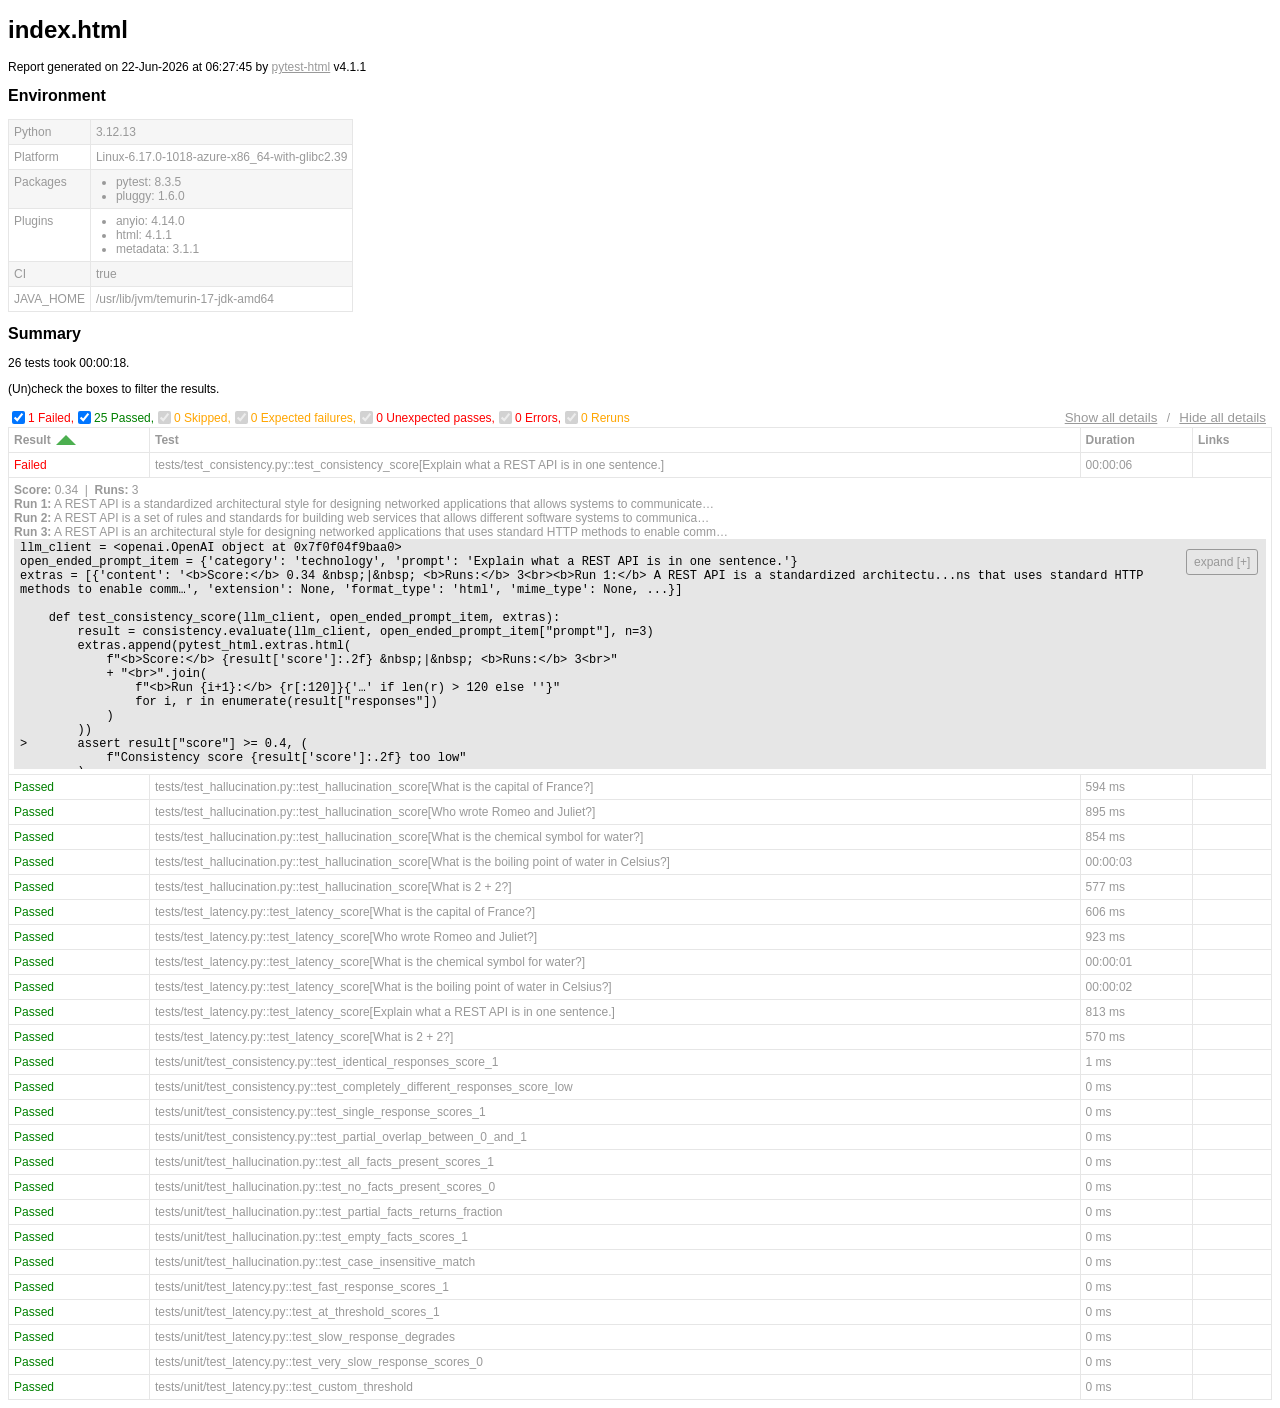
==== commit 59f17821: "deploy: 4507bc962bf75b9b75e5f085bace3e13aab7da9f" ====
--- a/index.html
+++ b/index.html
@@ -328,7 +328,7 @@
   </head>
   <body>
     <h1 id="title">index.html</h1>
-    <p>Report generated on 22-Jun-2026 at 06:21:29 by <a href="https://pypi.python.org/pypi/pytest-html">pytest-html</a>
+    <p>Report generated on 22-Jun-2026 at 06:27:45 by <a href="https://pypi.python.org/pypi/pytest-html">pytest-html</a>
         v4.1.1</p>
     <div id="environment-header">
       <h2>Environment</h2>
@@ -382,7 +382,7 @@
         <h2>Summary</h2>
         <div class="additional-summary prefix">
         </div>
-        <p class="run-count">26 tests took 00:00:15.</p>
+        <p class="run-count">26 tests took 00:00:18.</p>
         <p class="filter">(Un)check the boxes to filter the results.</p>
         <div class="summary__reload">
           <div class="summary__reload__button hidden" onclick="location.reload()">
@@ -429,7 +429,7 @@
     </table>
   </body>
   <footer>
-    <div id="data-container" data-jsonblob="{&#34;environment&#34;: {&#34;Python&#34;: &#34;3.12.13&#34;, &#34;Platform&#34;: &#34;Linux-6.17.0-1018-azure-x86_64-with-glibc2.39&#34;, &#34;Packages&#34;: {&#34;pytest&#34;: &#34;8.3.5&#34;, &#34;pluggy&#34;: &#34;1.6.0&#34;}, &#34;Plugins&#34;: {&#34;anyio&#34;: &#34;4.14.0&#34;, &#34;html&#34;: &#34;4.1.1&#34;, &#34;metadata&#34;: &#34;3.1.1&#34;}, &#34;CI&#34;: &#34;true&#34;, &#34;JAVA_HOME&#34;: &#34;/usr/lib/jvm/temurin-17-jdk-amd64&#34;}, &#34;tests&#34;: {&#34;tests/test_consistency.py::test_consistency_score[Explain what a REST API is in one sentence.]&#34;: [{&#34;extras&#34;: [{&#34;name&#34;: null, &#34;format_type&#34;: &#34;html&#34;, &#34;content&#34;: &#34;&lt;b&gt;Score:&lt;/b&gt; 0.60 &amp;nbsp;|&amp;nbsp; &lt;b&gt;Runs:&lt;/b&gt; 3&lt;br&gt;&lt;b&gt;Run 1:&lt;/b&gt; A REST API is an architectural style for designing networked applications that uses standard HTTP methods to enable comm\u2026&lt;br&gt;&lt;b&gt;Run 2:&lt;/b&gt; A REST API is an architectural style for designing networked applications that uses standard HTTP methods to enable comm\u2026&lt;br&gt;&lt;b&gt;Run 3:&lt;/b&gt; A REST API is an architectural style for designing networked applications that uses standard HTTP methods to enable comm\u2026&#34;, &#34;mime_type&#34;: null, &#34;extension&#34;: null}], &#34;result&#34;: &#34;Passed&#34;, &#34;testId&#34;: &#34;tests/test_consistency.py::test_consistency_score[Explain what a REST API is in one sentence.]&#34;, &#34;duration&#34;: &#34;00:00:04&#34;, &#34;resultsTableRow&#34;: [&#34;&lt;td class=\&#34;col-result\&#34;&gt;Passed&lt;/td&gt;&#34;, &#34;&lt;td class=\&#34;col-testId\&#34;&gt;tests/test_consistency.py::test_consistency_score[Explain what a REST API is in one sentence.]&lt;/td&gt;&#34;, &#34;&lt;td class=\&#34;col-duration\&#34;&gt;00:00:04&lt;/td&gt;&#34;, &#34;&lt;td class=\&#34;col-links\&#34;&gt;&lt;/td&gt;&#34;], &#34;log&#34;: &#34;No log output captured.&#34;}], &#34;tests/test_hallucination.py::test_hallucination_score[What is the capital of France?]&#34;: [{&#34;extras&#34;: [{&#34;name&#34;: null, &#34;format_type&#34;: &#34;html&#34;, &#34;content&#34;: &#34;&lt;b&gt;Score:&lt;/b&gt; 1.00 &amp;nbsp;|&amp;nbsp; &lt;b&gt;Expected facts:&lt;/b&gt; Paris&lt;br&gt;&lt;b&gt;Response:&lt;/b&gt; The capital of France is **Paris**.&#34;, &#34;mime_type&#34;: null, &#34;extension&#34;: null}], &#34;result&#34;: &#34;Passed&#34;, &#34;testId&#34;: &#34;tests/test_hallucination.py::test_hallucination_score[What is the capital of France?]&#34;, &#34;duration&#34;: &#34;498 ms&#34;, &#34;resultsTableRow&#34;: [&#34;&lt;td class=\&#34;col-result\&#34;&gt;Passed&lt;/td&gt;&#34;, &#34;&lt;td class=\&#34;col-testId\&#34;&gt;tests/test_hallucination.py::test_hallucination_score[What is the capital of France?]&lt;/td&gt;&#34;, &#34;&lt;td class=\&#34;col-duration\&#34;&gt;498 ms&lt;/td&gt;&#34;, &#34;&lt;td class=\&#34;col-links\&#34;&gt;&lt;/td&gt;&#34;], &#34;log&#34;: &#34;No log output captured.&#34;}], &#34;tests/test_hallucination.py::test_hallucination_score[Who wrote Romeo and Juliet?]&#34;: [{&#34;extras&#34;: [{&#34;name&#34;: null, &#34;format_type&#34;: &#34;html&#34;, &#34;content&#34;: &#34;&lt;b&gt;Score:&lt;/b&gt; 1.00 &amp;nbsp;|&amp;nbsp; &lt;b&gt;Expected facts:&lt;/b&gt; Shakespeare&lt;br&gt;&lt;b&gt;Response:&lt;/b&gt; **William Shakespeare** wrote *Romeo and Juliet*.\n\nIt is one of his most famous tragedies, written in the early part of his career, likely between 1591 and 1595. The play tells the story of two young \u2026&#34;, &#34;mime_type&#34;: null, &#34;extension&#34;: null}], &#34;result&#34;: &#34;Passed&#34;, &#34;testId&#34;: &#34;tests/test_hallucination.py::test_hallucination_score[Who wrote Romeo and Juliet?]&#34;, &#34;duration&#34;: &#34;00:00:01&#34;, &#34;resultsTableRow&#34;: [&#34;&lt;td class=\&#34;col-result\&#34;&gt;Passed&lt;/td&gt;&#34;, &#34;&lt;td class=\&#34;col-testId\&#34;&gt;tests/test_hallucination.py::test_hallucination_score[Who wrote Romeo and Juliet?]&lt;/td&gt;&#34;, &#34;&lt;td class=\&#34;col-duration\&#34;&gt;00:00:01&lt;/td&gt;&#34;, &#34;&lt;td class=\&#34;col-links\&#34;&gt;&lt;/td&gt;&#34;], &#34;log&#34;: &#34;No log output captured.&#34;}], &#34;tests/test_hallucination.py::test_hallucination_score[What is the chemical symbol for water?]&#34;: [{&#34;extras&#34;: [{&#34;name&#34;: null, &#34;format_type&#34;: &#34;html&#34;, &#34;content&#34;: &#34;&lt;b&gt;Score:&lt;/b&gt; 0.00 &amp;nbsp;|&amp;nbsp; &lt;b&gt;Expected facts:&lt;/b&gt; H2O&lt;br&gt;&lt;b&gt;Response:&lt;/b&gt; The chemical formula for water is **$\\text{H}_2\\text{O}$**.\n\n### Explanation:\n*   **H**: Represents the element **Hydrogen**.\n*   **O**: Represents the element **Oxygen**.\n*   **2**: Indicates that th\u2026&#34;, &#34;mime_type&#34;: null, &#34;extension&#34;: null}], &#34;result&#34;: &#34;Failed&#34;, &#34;testId&#34;: &#34;tests/test_hallucination.py::test_hallucination_score[What is the chemical symbol for water?]&#34;, &#34;duration&#34;: &#34;00:00:01&#34;, &#34;resultsTableRow&#34;: [&#34;&lt;td class=\&#34;col-result\&#34;&gt;Failed&lt;/td&gt;&#34;, &#34;&lt;td class=\&#34;col-testId\&#34;&gt;tests/test_hallucination.py::test_hallucination_score[What is the chemical symbol for water?]&lt;/td&gt;&#34;, &#34;&lt;td class=\&#34;col-duration\&#34;&gt;00:00:01&lt;/td&gt;&#34;, &#34;&lt;td class=\&#34;col-links\&#34;&gt;&lt;/td&gt;&#34;], &#34;log&#34;: &#34;llm_client = &amp;lt;openai.OpenAI object at 0x7f2ab9bcd7f0&amp;gt;\nfactual_prompt_item = {&amp;#x27;category&amp;#x27;: &amp;#x27;science&amp;#x27;, &amp;#x27;expected_facts&amp;#x27;: [&amp;#x27;H2O&amp;#x27;], &amp;#x27;prompt&amp;#x27;: &amp;#x27;What is the chemical symbol for water?&amp;#x27;}\nextras = [{&amp;#x27;content&amp;#x27;: &amp;#x27;&amp;lt;b&amp;gt;Score:&amp;lt;/b&amp;gt; 0.00 &amp;amp;nbsp;|&amp;amp;nbsp; &amp;lt;b&amp;gt;Expected facts:&amp;lt;/b&amp;gt; H2O&amp;lt;br&amp;gt;&amp;lt;b&amp;gt;Response:&amp;lt;/b&amp;gt; The chemical formula for...element **Oxygen**.\\n*   **2**: Indicates that th\u2026&amp;#x27;, &amp;#x27;extension&amp;#x27;: None, &amp;#x27;format_type&amp;#x27;: &amp;#x27;html&amp;#x27;, &amp;#x27;mime_type&amp;#x27;: None, ...}]\n\n    def test_hallucination_score(llm_client, factual_prompt_item, extras):\n        result = hallucination.evaluate(\n            llm_client, factual_prompt_item[&amp;quot;prompt&amp;quot;], factual_prompt_item[&amp;quot;expected_facts&amp;quot;]\n        )\n        extras.append(pytest_html.extras.html(\n            f&amp;quot;&amp;lt;b&amp;gt;Score:&amp;lt;/b&amp;gt; {result[&amp;#x27;score&amp;#x27;]:.2f} &amp;amp;nbsp;|&amp;amp;nbsp; &amp;quot;\n            f&amp;quot;&amp;lt;b&amp;gt;Expected facts:&amp;lt;/b&amp;gt; {&amp;#x27;, &amp;#x27;.join(factual_prompt_item[&amp;#x27;expected_facts&amp;#x27;])}&amp;lt;br&amp;gt;&amp;quot;\n            f&amp;quot;&amp;lt;b&amp;gt;Response:&amp;lt;/b&amp;gt; {result[&amp;#x27;response&amp;#x27;][:200]}{&amp;#x27;\u2026&amp;#x27; if len(result[&amp;#x27;response&amp;#x27;]) &amp;gt; 200 else &amp;#x27;&amp;#x27;}&amp;quot;\n        ))\n&amp;gt;       assert result[&amp;quot;score&amp;quot;] &amp;gt;= 0.5, (\n            f&amp;quot;Hallucination score {result[&amp;#x27;score&amp;#x27;]:.2f} too low \u2014 &amp;quot;\n            f&amp;quot;expected facts {factual_prompt_item[&amp;#x27;expected_facts&amp;#x27;]} not found in response&amp;quot;\n        )\nE       AssertionError: Hallucination score 0.00 too low \u2014 expected facts [&amp;#x27;H2O&amp;#x27;] not found in response\nE       assert 0.0 &amp;gt;= 0.5\n\ntests/test_hallucination.py:14: AssertionError\n&#34;}], &#34;tests/test_hallucination.py::test_hallucination_score[What is the boiling point of water in Celsius?]&#34;: [{&#34;extras&#34;: [{&#34;name&#34;: null, &#34;format_type&#34;: &#34;html&#34;, &#34;content&#34;: &#34;&lt;b&gt;Score:&lt;/b&gt; 1.00 &amp;nbsp;|&amp;nbsp; &lt;b&gt;Expected facts:&lt;/b&gt; 100&lt;br&gt;&lt;b&gt;Response:&lt;/b&gt; The boiling point of water in Celsius is **100\u00b0C**.\n\n**Note:** This value is accurate at standard atmospheric pressure (1 atmosphere or 101.325 kPa). At higher altitudes where atmospheric pressure is \u2026&#34;, &#34;mime_type&#34;: null, &#34;extension&#34;: null}], &#34;result&#34;: &#34;Passed&#34;, &#34;testId&#34;: &#34;tests/test_hallucination.py::test_hallucination_score[What is the boiling point of water in Celsius?]&#34;, &#34;duration&#34;: &#34;00:00:01&#34;, &#34;resultsTableRow&#34;: [&#34;&lt;td class=\&#34;col-result\&#34;&gt;Passed&lt;/td&gt;&#34;, &#34;&lt;td class=\&#34;col-testId\&#34;&gt;tests/test_hallucination.py::test_hallucination_score[What is the boiling point of water in Celsius?]&lt;/td&gt;&#34;, &#34;&lt;td class=\&#34;col-duration\&#34;&gt;00:00:01&lt;/td&gt;&#34;, &#34;&lt;td class=\&#34;col-links\&#34;&gt;&lt;/td&gt;&#34;], &#34;log&#34;: &#34;No log output captured.&#34;}], &#34;tests/test_hallucination.py::test_hallucination_score[What is 2 + 2?]&#34;: [{&#34;extras&#34;: [{&#34;name&#34;: null, &#34;format_type&#34;: &#34;html&#34;, &#34;content&#34;: &#34;&lt;b&gt;Score:&lt;/b&gt; 1.00 &amp;nbsp;|&amp;nbsp; &lt;b&gt;Expected facts:&lt;/b&gt; 4&lt;br&gt;&lt;b&gt;Response:&lt;/b&gt; 2 + 2 equals **4**.&#34;, &#34;mime_type&#34;: null, &#34;extension&#34;: null}], &#34;result&#34;: &#34;Passed&#34;, &#34;testId&#34;: &#34;tests/test_hallucination.py::test_hallucination_score[What is 2 + 2?]&#34;, &#34;duration&#34;: &#34;554 ms&#34;, &#34;resultsTableRow&#34;: [&#34;&lt;td class=\&#34;col-result\&#34;&gt;Passed&lt;/td&gt;&#34;, &#34;&lt;td class=\&#34;col-testId\&#34;&gt;tests/test_hallucination.py::test_hallucination_score[What is 2 + 2?]&lt;/td&gt;&#34;, &#34;&lt;td class=\&#34;col-duration\&#34;&gt;554 ms&lt;/td&gt;&#34;, &#34;&lt;td class=\&#34;col-links\&#34;&gt;&lt;/td&gt;&#34;], &#34;log&#34;: &#34;No log output captured.&#34;}], &#34;tests/test_latency.py::test_latency_score[What is the capital of France?]&#34;: [{&#34;extras&#34;: [{&#34;name&#34;: null, &#34;format_type&#34;: &#34;html&#34;, &#34;content&#34;: &#34;&lt;b&gt;Score:&lt;/b&gt; 1.00 &amp;nbsp;|&amp;nbsp; &lt;b&gt;Elapsed:&lt;/b&gt; 0.56s &amp;nbsp;|&amp;nbsp; &lt;b&gt;Threshold:&lt;/b&gt; 3s&#34;, &#34;mime_type&#34;: null, &#34;extension&#34;: null}], &#34;result&#34;: &#34;Passed&#34;, &#34;testId&#34;: &#34;tests/test_latency.py::test_latency_score[What is the capital of France?]&#34;, &#34;duration&#34;: &#34;561 ms&#34;, &#34;resultsTableRow&#34;: [&#34;&lt;td class=\&#34;col-result\&#34;&gt;Passed&lt;/td&gt;&#34;, &#34;&lt;td class=\&#34;col-testId\&#34;&gt;tests/test_latency.py::test_latency_score[What is the capital of France?]&lt;/td&gt;&#34;, &#34;&lt;td class=\&#34;col-duration\&#34;&gt;561 ms&lt;/td&gt;&#34;, &#34;&lt;td class=\&#34;col-links\&#34;&gt;&lt;/td&gt;&#34;], &#34;log&#34;: &#34;No log output captured.&#34;}], &#34;tests/test_latency.py::test_latency_score[Who wrote Romeo and Juliet?]&#34;: [{&#34;extras&#34;: [{&#34;name&#34;: null, &#34;format_type&#34;: &#34;html&#34;, &#34;content&#34;: &#34;&lt;b&gt;Score:&lt;/b&gt; 1.00 &amp;nbsp;|&amp;nbsp; &lt;b&gt;Elapsed:&lt;/b&gt; 0.87s &amp;nbsp;|&amp;nbsp; &lt;b&gt;Threshold:&lt;/b&gt; 3s&#34;, &#34;mime_type&#34;: null, &#34;extension&#34;: null}], &#34;result&#34;: &#34;Passed&#34;, &#34;testId&#34;: &#34;tests/test_latency.py::test_latency_score[Who wrote Romeo and Juliet?]&#34;, &#34;duration&#34;: &#34;872 ms&#34;, &#34;resultsTableRow&#34;: [&#34;&lt;td class=\&#34;col-result\&#34;&gt;Passed&lt;/td&gt;&#34;, &#34;&lt;td class=\&#34;col-testId\&#34;&gt;tests/test_latency.py::test_latency_score[Who wrote Romeo and Juliet?]&lt;/td&gt;&#34;, &#34;&lt;td class=\&#34;col-duration\&#34;&gt;872 ms&lt;/td&gt;&#34;, &#34;&lt;td class=\&#34;col-links\&#34;&gt;&lt;/td&gt;&#34;], &#34;log&#34;: &#34;No log output captured.&#34;}], &#34;tests/test_latency.py::test_latency_score[What is the chemical symbol for water?]&#34;: [{&#34;extras&#34;: [{&#34;name&#34;: null, &#34;format_type&#34;: &#34;html&#34;, &#34;content&#34;: &#34;&lt;b&gt;Score:&lt;/b&gt; 1.00 &amp;nbsp;|&amp;nbsp; &lt;b&gt;Elapsed:&lt;/b&gt; 1.19s &amp;nbsp;|&amp;nbsp; &lt;b&gt;Threshold:&lt;/b&gt; 3s&#34;, &#34;mime_type&#34;: null, &#34;extension&#34;: null}], &#34;result&#34;: &#34;Passed&#34;, &#34;testId&#34;: &#34;tests/test_latency.py::test_latency_score[What is the chemical symbol for water?]&#34;, &#34;duration&#34;: &#34;00:00:01&#34;, &#34;resultsTableRow&#34;: [&#34;&lt;td class=\&#34;col-result\&#34;&gt;Passed&lt;/td&gt;&#34;, &#34;&lt;td class=\&#34;col-testId\&#34;&gt;tests/test_latency.py::test_latency_score[What is the chemical symbol for water?]&lt;/td&gt;&#34;, &#34;&lt;td class=\&#34;col-duration\&#34;&gt;00:00:01&lt;/td&gt;&#34;, &#34;&lt;td class=\&#34;col-links\&#34;&gt;&lt;/td&gt;&#34;], &#34;log&#34;: &#34;No log output captured.&#34;}], &#34;tests/test_latency.py::test_latency_score[What is the boiling point of water in Celsius?]&#34;: [{&#34;extras&#34;: [{&#34;name&#34;: null, &#34;format_type&#34;: &#34;html&#34;, &#34;content&#34;: &#34;&lt;b&gt;Score:&lt;/b&gt; 1.00 &amp;nbsp;|&amp;nbsp; &lt;b&gt;Elapsed:&lt;/b&gt; 1.88s &amp;nbsp;|&amp;nbsp; &lt;b&gt;Threshold:&lt;/b&gt; 3s&#34;, &#34;mime_type&#34;: null, &#34;extension&#34;: null}], &#34;result&#34;: &#34;Passed&#34;, &#34;testId&#34;: &#34;tests/test_latency.py::test_latency_score[What is the boiling point of water in Celsius?]&#34;, &#34;duration&#34;: &#34;00:00:02&#34;, &#34;resultsTableRow&#34;: [&#34;&lt;td class=\&#34;col-result\&#34;&gt;Passed&lt;/td&gt;&#34;, &#34;&lt;td class=\&#34;col-testId\&#34;&gt;tests/test_latency.py::test_latency_score[What is the boiling point of water in Celsius?]&lt;/td&gt;&#34;, &#34;&lt;td class=\&#34;col-duration\&#34;&gt;00:00:02&lt;/td&gt;&#34;, &#34;&lt;td class=\&#34;col-links\&#34;&gt;&lt;/td&gt;&#34;], &#34;log&#34;: &#34;No log output captured.&#34;}], &#34;tests/test_latency.py::test_latency_score[Explain what a REST API is in one sentence.]&#34;: [{&#34;extras&#34;: [{&#34;name&#34;: null, &#34;format_type&#34;: &#34;html&#34;, &#34;content&#34;: &#34;&lt;b&gt;Score:&lt;/b&gt; 1.00 &amp;nbsp;|&amp;nbsp; &lt;b&gt;Elapsed:&lt;/b&gt; 0.86s &amp;nbsp;|&amp;nbsp; &lt;b&gt;Threshold:&lt;/b&gt; 3s&#34;, &#34;mime_type&#34;: null, &#34;extension&#34;: null}], &#34;result&#34;: &#34;Passed&#34;, &#34;testId&#34;: &#34;tests/test_latency.py::test_latency_score[Explain what a REST API is in one sentence.]&#34;, &#34;duration&#34;: &#34;858 ms&#34;, &#34;resultsTableRow&#34;: [&#34;&lt;td class=\&#34;col-result\&#34;&gt;Passed&lt;/td&gt;&#34;, &#34;&lt;td class=\&#34;col-testId\&#34;&gt;tests/test_latency.py::test_latency_score[Explain what a REST API is in one sentence.]&lt;/td&gt;&#34;, &#34;&lt;td class=\&#34;col-duration\&#34;&gt;858 ms&lt;/td&gt;&#34;, &#34;&lt;td class=\&#34;col-links\&#34;&gt;&lt;/td&gt;&#34;], &#34;log&#34;: &#34;No log output captured.&#34;}], &#34;tests/test_latency.py::test_latency_score[What is 2 + 2?]&#34;: [{&#34;extras&#34;: [{&#34;name&#34;: null, &#34;format_type&#34;: &#34;html&#34;, &#34;content&#34;: &#34;&lt;b&gt;Score:&lt;/b&gt; 1.00 &amp;nbsp;|&amp;nbsp; &lt;b&gt;Elapsed:&lt;/b&gt; 0.54s &amp;nbsp;|&amp;nbsp; &lt;b&gt;Threshold:&lt;/b&gt; 3s&#34;, &#34;mime_type&#34;: null, &#34;extension&#34;: null}], &#34;result&#34;: &#34;Passed&#34;, &#34;testId&#34;: &#34;tests/test_latency.py::test_latency_score[What is 2 + 2?]&#34;, &#34;duration&#34;: &#34;538 ms&#34;, &#34;resultsTableRow&#34;: [&#34;&lt;td class=\&#34;col-result\&#34;&gt;Passed&lt;/td&gt;&#34;, &#34;&lt;td class=\&#34;col-testId\&#34;&gt;tests/test_latency.py::test_latency_score[What is 2 + 2?]&lt;/td&gt;&#34;, &#34;&lt;td class=\&#34;col-duration\&#34;&gt;538 ms&lt;/td&gt;&#34;, &#34;&lt;td class=\&#34;col-links\&#34;&gt;&lt;/td&gt;&#34;], &#34;log&#34;: &#34;No log output captured.&#34;}], &#34;tests/unit/test_consistency.py::test_identical_responses_score_1&#34;: [{&#34;extras&#34;: [], &#34;result&#34;: &#34;Passed&#34;, &#34;testId&#34;: &#34;tests/unit/test_consistency.py::test_identical_responses_score_1&#34;, &#34;duration&#34;: &#34;1 ms&#34;, &#34;resultsTableRow&#34;: [&#34;&lt;td class=\&#34;col-result\&#34;&gt;Passed&lt;/td&gt;&#34;, &#34;&lt;td class=\&#34;col-testId\&#34;&gt;tests/unit/test_consistency.py::test_identical_responses_score_1&lt;/td&gt;&#34;, &#34;&lt;td class=\&#34;col-duration\&#34;&gt;1 ms&lt;/td&gt;&#34;, &#34;&lt;td class=\&#34;col-links\&#34;&gt;&lt;/td&gt;&#34;], &#34;log&#34;: &#34;No log output captured.&#34;}], &#34;tests/unit/test_consistency.py::test_completely_different_responses_score_low&#34;: [{&#34;extras&#34;: [], &#34;result&#34;: &#34;Passed&#34;, &#34;testId&#34;: &#34;tests/unit/test_consistency.py::test_completely_different_responses_score_low&#34;, &#34;duration&#34;: &#34;0 ms&#34;, &#34;resultsTableRow&#34;: [&#34;&lt;td class=\&#34;col-result\&#34;&gt;Passed&lt;/td&gt;&#34;, &#34;&lt;td class=\&#34;col-testId\&#34;&gt;tests/unit/test_consistency.py::test_completely_different_responses_score_low&lt;/td&gt;&#34;, &#34;&lt;td class=\&#34;col-duration\&#34;&gt;0 ms&lt;/td&gt;&#34;, &#34;&lt;td class=\&#34;col-links\&#34;&gt;&lt;/td&gt;&#34;], &#34;log&#34;: &#34;No log output captured.&#34;}], &#34;tests/unit/test_consistency.py::test_single_response_scores_1&#34;: [{&#34;extras&#34;: [], &#34;result&#34;: &#34;Passed&#34;, &#34;testId&#34;: &#34;tests/unit/test_consistency.py::test_single_response_scores_1&#34;, &#34;duration&#34;: &#34;0 ms&#34;, &#34;resultsTableRow&#34;: [&#34;&lt;td class=\&#34;col-result\&#34;&gt;Passed&lt;/td&gt;&#34;, &#34;&lt;td class=\&#34;col-testId\&#34;&gt;tests/unit/test_consistency.py::test_single_response_scores_1&lt;/td&gt;&#34;, &#34;&lt;td class=\&#34;col-duration\&#34;&gt;0 ms&lt;/td&gt;&#34;, &#34;&lt;td class=\&#34;col-links\&#34;&gt;&lt;/td&gt;&#34;], &#34;log&#34;: &#34;No log output captured.&#34;}], &#34;tests/unit/test_consistency.py::test_partial_overlap_between_0_and_1&#34;: [{&#34;extras&#34;: [], &#34;result&#34;: &#34;Passed&#34;, &#34;testId&#34;: &#34;tests/unit/test_consistency.py::test_partial_overlap_between_0_and_1&#34;, &#34;duration&#34;: &#34;0 ms&#34;, &#34;resultsTableRow&#34;: [&#34;&lt;td class=\&#34;col-result\&#34;&gt;Passed&lt;/td&gt;&#34;, &#34;&lt;td class=\&#34;col-testId\&#34;&gt;tests/unit/test_consistency.py::test_partial_overlap_between_0_and_1&lt;/td&gt;&#34;, &#34;&lt;td class=\&#34;col-duration\&#34;&gt;0 ms&lt;/td&gt;&#34;, &#34;&lt;td class=\&#34;col-links\&#34;&gt;&lt;/td&gt;&#34;], &#34;log&#34;: &#34;No log output captured.&#34;}], &#34;tests/unit/test_hallucination.py::test_all_facts_present_scores_1&#34;: [{&#34;extras&#34;: [], &#34;result&#34;: &#34;Passed&#34;, &#34;testId&#34;: &#34;tests/unit/test_hallucination.py::test_all_facts_present_scores_1&#34;, &#34;duration&#34;: &#34;0 ms&#34;, &#34;resultsTableRow&#34;: [&#34;&lt;td class=\&#34;col-result\&#34;&gt;Passed&lt;/td&gt;&#34;, &#34;&lt;td class=\&#34;col-testId\&#34;&gt;tests/unit/test_hallucination.py::test_all_facts_present_scores_1&lt;/td&gt;&#34;, &#34;&lt;td class=\&#34;col-duration\&#34;&gt;0 ms&lt;/td&gt;&#34;, &#34;&lt;td class=\&#34;col-links\&#34;&gt;&lt;/td&gt;&#34;], &#34;log&#34;: &#34;No log output captured.&#34;}], &#34;tests/unit/test_hallucination.py::test_no_facts_present_scores_0&#34;: [{&#34;extras&#34;: [], &#34;result&#34;: &#34;Passed&#34;, &#34;testId&#34;: &#34;tests/unit/test_hallucination.py::test_no_facts_present_scores_0&#34;, &#34;duration&#34;: &#34;0 ms&#34;, &#34;resultsTableRow&#34;: [&#34;&lt;td class=\&#34;col-result\&#34;&gt;Passed&lt;/td&gt;&#34;, &#34;&lt;td class=\&#34;col-testId\&#34;&gt;tests/unit/test_hallucination.py::test_no_facts_present_scores_0&lt;/td&gt;&#34;, &#34;&lt;td class=\&#34;col-duration\&#34;&gt;0 ms&lt;/td&gt;&#34;, &#34;&lt;td class=\&#34;col-links\&#34;&gt;&lt;/td&gt;&#34;], &#34;log&#34;: &#34;No log output captured.&#34;}], &#34;tests/unit/test_hallucination.py::test_partial_facts_returns_fraction&#34;: [{&#34;extras&#34;: [], &#34;result&#34;: &#34;Passed&#34;, &#34;testId&#34;: &#34;tests/unit/test_hallucination.py::test_partial_facts_returns_fraction&#34;, &#34;duration&#34;: &#34;0 ms&#34;, &#34;resultsTableRow&#34;: [&#34;&lt;td class=\&#34;col-result\&#34;&gt;Passed&lt;/td&gt;&#34;, &#34;&lt;td class=\&#34;col-testId\&#34;&gt;tests/unit/test_hallucination.py::test_partial_facts_returns_fraction&lt;/td&gt;&#34;, &#34;&lt;td class=\&#34;col-duration\&#34;&gt;0 ms&lt;/td&gt;&#34;, &#34;&lt;td class=\&#34;col-links\&#34;&gt;&lt;/td&gt;&#34;], &#34;log&#34;: &#34;No log output captured.&#34;}], &#34;tests/unit/test_hallucination.py::test_empty_facts_scores_1&#34;: [{&#34;extras&#34;: [], &#34;result&#34;: &#34;Passed&#34;, &#34;testId&#34;: &#34;tests/unit/test_hallucination.py::test_empty_facts_scores_1&#34;, &#34;duration&#34;: &#34;0 ms&#34;, &#34;resultsTableRow&#34;: [&#34;&lt;td class=\&#34;col-result\&#34;&gt;Passed&lt;/td&gt;&#34;, &#34;&lt;td class=\&#34;col-testId\&#34;&gt;tests/unit/test_hallucination.py::test_empty_facts_scores_1&lt;/td&gt;&#34;, &#34;&lt;td class=\&#34;col-duration\&#34;&gt;0 ms&lt;/td&gt;&#34;, &#34;&lt;td class=\&#34;col-links\&#34;&gt;&lt;/td&gt;&#34;], &#34;log&#34;: &#34;No log output captured.&#34;}], &#34;tests/unit/test_hallucination.py::test_case_insensitive_match&#34;: [{&#34;extras&#34;: [], &#34;result&#34;: &#34;Passed&#34;, &#34;testId&#34;: &#34;tests/unit/test_hallucination.py::test_case_insensitive_match&#34;, &#34;duration&#34;: &#34;0 ms&#34;, &#34;resultsTableRow&#34;: [&#34;&lt;td class=\&#34;col-result\&#34;&gt;Passed&lt;/td&gt;&#34;, &#34;&lt;td class=\&#34;col-testId\&#34;&gt;tests/unit/test_hallucination.py::test_case_insensitive_match&lt;/td&gt;&#34;, &#34;&lt;td class=\&#34;col-duration\&#34;&gt;0 ms&lt;/td&gt;&#34;, &#34;&lt;td class=\&#34;col-links\&#34;&gt;&lt;/td&gt;&#34;], &#34;log&#34;: &#34;No log output captured.&#34;}], &#34;tests/unit/test_latency.py::test_fast_response_scores_1&#34;: [{&#34;extras&#34;: [], &#34;result&#34;: &#34;Passed&#34;, &#34;testId&#34;: &#34;tests/unit/test_latency.py::test_fast_response_scores_1&#34;, &#34;duration&#34;: &#34;0 ms&#34;, &#34;resultsTableRow&#34;: [&#34;&lt;td class=\&#34;col-result\&#34;&gt;Passed&lt;/td&gt;&#34;, &#34;&lt;td class=\&#34;col-testId\&#34;&gt;tests/unit/test_latency.py::test_fast_response_scores_1&lt;/td&gt;&#34;, &#34;&lt;td class=\&#34;col-duration\&#34;&gt;0 ms&lt;/td&gt;&#34;, &#34;&lt;td class=\&#34;col-links\&#34;&gt;&lt;/td&gt;&#34;], &#34;log&#34;: &#34;No log output captured.&#34;}], &#34;tests/unit/test_latency.py::test_at_threshold_scores_1&#34;: [{&#34;extras&#34;: [], &#34;result&#34;: &#34;Passed&#34;, &#34;testId&#34;: &#34;tests/unit/test_latency.py::test_at_threshold_scores_1&#34;, &#34;duration&#34;: &#34;0 ms&#34;, &#34;resultsTableRow&#34;: [&#34;&lt;td class=\&#34;col-result\&#34;&gt;Passed&lt;/td&gt;&#34;, &#34;&lt;td class=\&#34;col-testId\&#34;&gt;tests/unit/test_latency.py::test_at_threshold_scores_1&lt;/td&gt;&#34;, &#34;&lt;td class=\&#34;col-duration\&#34;&gt;0 ms&lt;/td&gt;&#34;, &#34;&lt;td class=\&#34;col-links\&#34;&gt;&lt;/td&gt;&#34;], &#34;log&#34;: &#34;No log output captured.&#34;}], &#34;tests/unit/test_latency.py::test_slow_response_degrades&#34;: [{&#34;extras&#34;: [], &#34;result&#34;: &#34;Passed&#34;, &#34;testId&#34;: &#34;tests/unit/test_latency.py::test_slow_response_degrades&#34;, &#34;duration&#34;: &#34;0 ms&#34;, &#34;resultsTableRow&#34;: [&#34;&lt;td class=\&#34;col-result\&#34;&gt;Passed&lt;/td&gt;&#34;, &#34;&lt;td class=\&#34;col-testId\&#34;&gt;tests/unit/test_latency.py::test_slow_response_degrades&lt;/td&gt;&#34;, &#34;&lt;td class=\&#34;col-duration\&#34;&gt;0 ms&lt;/td&gt;&#34;, &#34;&lt;td class=\&#34;col-links\&#34;&gt;&lt;/td&gt;&#34;], &#34;log&#34;: &#34;No log output captured.&#34;}], &#34;tests/unit/test_latency.py::test_very_slow_response_scores_0&#34;: [{&#34;extras&#34;: [], &#34;result&#34;: &#34;Passed&#34;, &#34;testId&#34;: &#34;tests/unit/test_latency.py::test_very_slow_response_scores_0&#34;, &#34;duration&#34;: &#34;0 ms&#34;, &#34;resultsTableRow&#34;: [&#34;&lt;td class=\&#34;col-result\&#34;&gt;Passed&lt;/td&gt;&#34;, &#34;&lt;td class=\&#34;col-testId\&#34;&gt;tests/unit/test_latency.py::test_very_slow_response_scores_0&lt;/td&gt;&#34;, &#34;&lt;td class=\&#34;col-duration\&#34;&gt;0 ms&lt;/td&gt;&#34;, &#34;&lt;td class=\&#34;col-links\&#34;&gt;&lt;/td&gt;&#34;], &#34;log&#34;: &#34;No log output captured.&#34;}], &#34;tests/unit/test_latency.py::test_custom_threshold&#34;: [{&#34;extras&#34;: [], &#34;result&#34;: &#34;Passed&#34;, &#34;testId&#34;: &#34;tests/unit/test_latency.py::test_custom_threshold&#34;, &#34;duration&#34;: &#34;0 ms&#34;, &#34;resultsTableRow&#34;: [&#34;&lt;td class=\&#34;col-result\&#34;&gt;Passed&lt;/td&gt;&#34;, &#34;&lt;td class=\&#34;col-testId\&#34;&gt;tests/unit/test_latency.py::test_custom_threshold&lt;/td&gt;&#34;, &#34;&lt;td class=\&#34;col-duration\&#34;&gt;0 ms&lt;/td&gt;&#34;, &#34;&lt;td class=\&#34;col-links\&#34;&gt;&lt;/td&gt;&#34;], &#34;log&#34;: &#34;No log output captured.&#34;}]}, &#34;renderCollapsed&#34;: [&#34;passed&#34;], &#34;initialSort&#34;: &#34;result&#34;, &#34;title&#34;: &#34;index.html&#34;}"></div>
+    <div id="data-container" data-jsonblob="{&#34;environment&#34;: {&#34;Python&#34;: &#34;3.12.13&#34;, &#34;Platform&#34;: &#34;Linux-6.17.0-1018-azure-x86_64-with-glibc2.39&#34;, &#34;Packages&#34;: {&#34;pytest&#34;: &#34;8.3.5&#34;, &#34;pluggy&#34;: &#34;1.6.0&#34;}, &#34;Plugins&#34;: {&#34;anyio&#34;: &#34;4.14.0&#34;, &#34;html&#34;: &#34;4.1.1&#34;, &#34;metadata&#34;: &#34;3.1.1&#34;}, &#34;CI&#34;: &#34;true&#34;, &#34;JAVA_HOME&#34;: &#34;/usr/lib/jvm/temurin-17-jdk-amd64&#34;}, &#34;tests&#34;: {&#34;tests/test_consistency.py::test_consistency_score[Explain what a REST API is in one sentence.]&#34;: [{&#34;extras&#34;: [{&#34;name&#34;: null, &#34;format_type&#34;: &#34;html&#34;, &#34;content&#34;: &#34;&lt;b&gt;Score:&lt;/b&gt; 0.34 &amp;nbsp;|&amp;nbsp; &lt;b&gt;Runs:&lt;/b&gt; 3&lt;br&gt;&lt;b&gt;Run 1:&lt;/b&gt; A REST API is a standardized architectural style for designing networked applications that allows systems to communicate\u2026&lt;br&gt;&lt;b&gt;Run 2:&lt;/b&gt; A REST API is a set of rules and standards for building web services that allows different software systems to communica\u2026&lt;br&gt;&lt;b&gt;Run 3:&lt;/b&gt; A REST API is an architectural style for designing networked applications that uses standard HTTP methods to enable comm\u2026&#34;, &#34;mime_type&#34;: null, &#34;extension&#34;: null}], &#34;result&#34;: &#34;Failed&#34;, &#34;testId&#34;: &#34;tests/test_consistency.py::test_consistency_score[Explain what a REST API is in one sentence.]&#34;, &#34;duration&#34;: &#34;00:00:06&#34;, &#34;resultsTableRow&#34;: [&#34;&lt;td class=\&#34;col-result\&#34;&gt;Failed&lt;/td&gt;&#34;, &#34;&lt;td class=\&#34;col-testId\&#34;&gt;tests/test_consistency.py::test_consistency_score[Explain what a REST API is in one sentence.]&lt;/td&gt;&#34;, &#34;&lt;td class=\&#34;col-duration\&#34;&gt;00:00:06&lt;/td&gt;&#34;, &#34;&lt;td class=\&#34;col-links\&#34;&gt;&lt;/td&gt;&#34;], &#34;log&#34;: &#34;llm_client = &amp;lt;openai.OpenAI object at 0x7f0f04f9baa0&amp;gt;\nopen_ended_prompt_item = {&amp;#x27;category&amp;#x27;: &amp;#x27;technology&amp;#x27;, &amp;#x27;prompt&amp;#x27;: &amp;#x27;Explain what a REST API is in one sentence.&amp;#x27;}\nextras = [{&amp;#x27;content&amp;#x27;: &amp;#x27;&amp;lt;b&amp;gt;Score:&amp;lt;/b&amp;gt; 0.34 &amp;amp;nbsp;|&amp;amp;nbsp; &amp;lt;b&amp;gt;Runs:&amp;lt;/b&amp;gt; 3&amp;lt;br&amp;gt;&amp;lt;b&amp;gt;Run 1:&amp;lt;/b&amp;gt; A REST API is a standardized architectu...ns that uses standard HTTP methods to enable comm\u2026&amp;#x27;, &amp;#x27;extension&amp;#x27;: None, &amp;#x27;format_type&amp;#x27;: &amp;#x27;html&amp;#x27;, &amp;#x27;mime_type&amp;#x27;: None, ...}]\n\n    def test_consistency_score(llm_client, open_ended_prompt_item, extras):\n        result = consistency.evaluate(llm_client, open_ended_prompt_item[&amp;quot;prompt&amp;quot;], n=3)\n        extras.append(pytest_html.extras.html(\n            f&amp;quot;&amp;lt;b&amp;gt;Score:&amp;lt;/b&amp;gt; {result[&amp;#x27;score&amp;#x27;]:.2f} &amp;amp;nbsp;|&amp;amp;nbsp; &amp;lt;b&amp;gt;Runs:&amp;lt;/b&amp;gt; 3&amp;lt;br&amp;gt;&amp;quot;\n            + &amp;quot;&amp;lt;br&amp;gt;&amp;quot;.join(\n                f&amp;quot;&amp;lt;b&amp;gt;Run {i+1}:&amp;lt;/b&amp;gt; {r[:120]}{&amp;#x27;\u2026&amp;#x27; if len(r) &amp;gt; 120 else &amp;#x27;&amp;#x27;}&amp;quot;\n                for i, r in enumerate(result[&amp;quot;responses&amp;quot;])\n            )\n        ))\n&amp;gt;       assert result[&amp;quot;score&amp;quot;] &amp;gt;= 0.4, (\n            f&amp;quot;Consistency score {result[&amp;#x27;score&amp;#x27;]:.2f} too low&amp;quot;\n        )\nE       AssertionError: Consistency score 0.34 too low\nE       assert 0.3356555313077052 &amp;gt;= 0.4\n\ntests/test_consistency.py:14: AssertionError\n&#34;}], &#34;tests/test_hallucination.py::test_hallucination_score[What is the capital of France?]&#34;: [{&#34;extras&#34;: [{&#34;name&#34;: null, &#34;format_type&#34;: &#34;html&#34;, &#34;content&#34;: &#34;&lt;b&gt;Score:&lt;/b&gt; 1.00 &amp;nbsp;|&amp;nbsp; &lt;b&gt;Expected facts:&lt;/b&gt; Paris&lt;br&gt;&lt;b&gt;Response:&lt;/b&gt; The capital of France is **Paris**.&#34;, &#34;mime_type&#34;: null, &#34;extension&#34;: null}], &#34;result&#34;: &#34;Passed&#34;, &#34;testId&#34;: &#34;tests/test_hallucination.py::test_hallucination_score[What is the capital of France?]&#34;, &#34;duration&#34;: &#34;594 ms&#34;, &#34;resultsTableRow&#34;: [&#34;&lt;td class=\&#34;col-result\&#34;&gt;Passed&lt;/td&gt;&#34;, &#34;&lt;td class=\&#34;col-testId\&#34;&gt;tests/test_hallucination.py::test_hallucination_score[What is the capital of France?]&lt;/td&gt;&#34;, &#34;&lt;td class=\&#34;col-duration\&#34;&gt;594 ms&lt;/td&gt;&#34;, &#34;&lt;td class=\&#34;col-links\&#34;&gt;&lt;/td&gt;&#34;], &#34;log&#34;: &#34;No log output captured.&#34;}], &#34;tests/test_hallucination.py::test_hallucination_score[Who wrote Romeo and Juliet?]&#34;: [{&#34;extras&#34;: [{&#34;name&#34;: null, &#34;format_type&#34;: &#34;html&#34;, &#34;content&#34;: &#34;&lt;b&gt;Score:&lt;/b&gt; 1.00 &amp;nbsp;|&amp;nbsp; &lt;b&gt;Expected facts:&lt;/b&gt; Shakespeare&lt;br&gt;&lt;b&gt;Response:&lt;/b&gt; **William Shakespeare** wrote *Romeo and Juliet*.\n\nHe is believed to have written the tragedy between 1591 and 1596. It is one of his most popular and frequently performed plays.&#34;, &#34;mime_type&#34;: null, &#34;extension&#34;: null}], &#34;result&#34;: &#34;Passed&#34;, &#34;testId&#34;: &#34;tests/test_hallucination.py::test_hallucination_score[Who wrote Romeo and Juliet?]&#34;, &#34;duration&#34;: &#34;895 ms&#34;, &#34;resultsTableRow&#34;: [&#34;&lt;td class=\&#34;col-result\&#34;&gt;Passed&lt;/td&gt;&#34;, &#34;&lt;td class=\&#34;col-testId\&#34;&gt;tests/test_hallucination.py::test_hallucination_score[Who wrote Romeo and Juliet?]&lt;/td&gt;&#34;, &#34;&lt;td class=\&#34;col-duration\&#34;&gt;895 ms&lt;/td&gt;&#34;, &#34;&lt;td class=\&#34;col-links\&#34;&gt;&lt;/td&gt;&#34;], &#34;log&#34;: &#34;No log output captured.&#34;}], &#34;tests/test_hallucination.py::test_hallucination_score[What is the chemical symbol for water?]&#34;: [{&#34;extras&#34;: [{&#34;name&#34;: null, &#34;format_type&#34;: &#34;html&#34;, &#34;content&#34;: &#34;&lt;b&gt;Score:&lt;/b&gt; 1.00 &amp;nbsp;|&amp;nbsp; &lt;b&gt;Expected facts:&lt;/b&gt; H2O&lt;br&gt;&lt;b&gt;Response:&lt;/b&gt; The chemical symbol for water is **$H_2O$**.\n\nThis formula indicates that each molecule of water consists of **two** hydrogen atoms ($H$) and **one** oxygen atom ($O$).&#34;, &#34;mime_type&#34;: null, &#34;extension&#34;: null}], &#34;result&#34;: &#34;Passed&#34;, &#34;testId&#34;: &#34;tests/test_hallucination.py::test_hallucination_score[What is the chemical symbol for water?]&#34;, &#34;duration&#34;: &#34;854 ms&#34;, &#34;resultsTableRow&#34;: [&#34;&lt;td class=\&#34;col-result\&#34;&gt;Passed&lt;/td&gt;&#34;, &#34;&lt;td class=\&#34;col-testId\&#34;&gt;tests/test_hallucination.py::test_hallucination_score[What is the chemical symbol for water?]&lt;/td&gt;&#34;, &#34;&lt;td class=\&#34;col-duration\&#34;&gt;854 ms&lt;/td&gt;&#34;, &#34;&lt;td class=\&#34;col-links\&#34;&gt;&lt;/td&gt;&#34;], &#34;log&#34;: &#34;No log output captured.&#34;}], &#34;tests/test_hallucination.py::test_hallucination_score[What is the boiling point of water in Celsius?]&#34;: [{&#34;extras&#34;: [{&#34;name&#34;: null, &#34;format_type&#34;: &#34;html&#34;, &#34;content&#34;: &#34;&lt;b&gt;Score:&lt;/b&gt; 1.00 &amp;nbsp;|&amp;nbsp; &lt;b&gt;Expected facts:&lt;/b&gt; 100&lt;br&gt;&lt;b&gt;Response:&lt;/b&gt; The boiling point of water is **$100^\\circ\\text{C}$** (degrees Celsius).\n\n**Important Note:**\nThis value is specific to water at **standard atmospheric pressure** (1 atmosphere or 101.325 kPa) at sea \u2026&#34;, &#34;mime_type&#34;: null, &#34;extension&#34;: null}], &#34;result&#34;: &#34;Passed&#34;, &#34;testId&#34;: &#34;tests/test_hallucination.py::test_hallucination_score[What is the boiling point of water in Celsius?]&#34;, &#34;duration&#34;: &#34;00:00:03&#34;, &#34;resultsTableRow&#34;: [&#34;&lt;td class=\&#34;col-result\&#34;&gt;Passed&lt;/td&gt;&#34;, &#34;&lt;td class=\&#34;col-testId\&#34;&gt;tests/test_hallucination.py::test_hallucination_score[What is the boiling point of water in Celsius?]&lt;/td&gt;&#34;, &#34;&lt;td class=\&#34;col-duration\&#34;&gt;00:00:03&lt;/td&gt;&#34;, &#34;&lt;td class=\&#34;col-links\&#34;&gt;&lt;/td&gt;&#34;], &#34;log&#34;: &#34;No log output captured.&#34;}], &#34;tests/test_hallucination.py::test_hallucination_score[What is 2 + 2?]&#34;: [{&#34;extras&#34;: [{&#34;name&#34;: null, &#34;format_type&#34;: &#34;html&#34;, &#34;content&#34;: &#34;&lt;b&gt;Score:&lt;/b&gt; 1.00 &amp;nbsp;|&amp;nbsp; &lt;b&gt;Expected facts:&lt;/b&gt; 4&lt;br&gt;&lt;b&gt;Response:&lt;/b&gt; 2 + 2 = 4&#34;, &#34;mime_type&#34;: null, &#34;extension&#34;: null}], &#34;result&#34;: &#34;Passed&#34;, &#34;testId&#34;: &#34;tests/test_hallucination.py::test_hallucination_score[What is 2 + 2?]&#34;, &#34;duration&#34;: &#34;577 ms&#34;, &#34;resultsTableRow&#34;: [&#34;&lt;td class=\&#34;col-result\&#34;&gt;Passed&lt;/td&gt;&#34;, &#34;&lt;td class=\&#34;col-testId\&#34;&gt;tests/test_hallucination.py::test_hallucination_score[What is 2 + 2?]&lt;/td&gt;&#34;, &#34;&lt;td class=\&#34;col-duration\&#34;&gt;577 ms&lt;/td&gt;&#34;, &#34;&lt;td class=\&#34;col-links\&#34;&gt;&lt;/td&gt;&#34;], &#34;log&#34;: &#34;No log output captured.&#34;}], &#34;tests/test_latency.py::test_latency_score[What is the capital of France?]&#34;: [{&#34;extras&#34;: [{&#34;name&#34;: null, &#34;format_type&#34;: &#34;html&#34;, &#34;content&#34;: &#34;&lt;b&gt;Score:&lt;/b&gt; 1.00 &amp;nbsp;|&amp;nbsp; &lt;b&gt;Elapsed:&lt;/b&gt; 0.61s &amp;nbsp;|&amp;nbsp; &lt;b&gt;Threshold:&lt;/b&gt; 3s&#34;, &#34;mime_type&#34;: null, &#34;extension&#34;: null}], &#34;result&#34;: &#34;Passed&#34;, &#34;testId&#34;: &#34;tests/test_latency.py::test_latency_score[What is the capital of France?]&#34;, &#34;duration&#34;: &#34;606 ms&#34;, &#34;resultsTableRow&#34;: [&#34;&lt;td class=\&#34;col-result\&#34;&gt;Passed&lt;/td&gt;&#34;, &#34;&lt;td class=\&#34;col-testId\&#34;&gt;tests/test_latency.py::test_latency_score[What is the capital of France?]&lt;/td&gt;&#34;, &#34;&lt;td class=\&#34;col-duration\&#34;&gt;606 ms&lt;/td&gt;&#34;, &#34;&lt;td class=\&#34;col-links\&#34;&gt;&lt;/td&gt;&#34;], &#34;log&#34;: &#34;No log output captured.&#34;}], &#34;tests/test_latency.py::test_latency_score[Who wrote Romeo and Juliet?]&#34;: [{&#34;extras&#34;: [{&#34;name&#34;: null, &#34;format_type&#34;: &#34;html&#34;, &#34;content&#34;: &#34;&lt;b&gt;Score:&lt;/b&gt; 1.00 &amp;nbsp;|&amp;nbsp; &lt;b&gt;Elapsed:&lt;/b&gt; 0.92s &amp;nbsp;|&amp;nbsp; &lt;b&gt;Threshold:&lt;/b&gt; 3s&#34;, &#34;mime_type&#34;: null, &#34;extension&#34;: null}], &#34;result&#34;: &#34;Passed&#34;, &#34;testId&#34;: &#34;tests/test_latency.py::test_latency_score[Who wrote Romeo and Juliet?]&#34;, &#34;duration&#34;: &#34;923 ms&#34;, &#34;resultsTableRow&#34;: [&#34;&lt;td class=\&#34;col-result\&#34;&gt;Passed&lt;/td&gt;&#34;, &#34;&lt;td class=\&#34;col-testId\&#34;&gt;tests/test_latency.py::test_latency_score[Who wrote Romeo and Juliet?]&lt;/td&gt;&#34;, &#34;&lt;td class=\&#34;col-duration\&#34;&gt;923 ms&lt;/td&gt;&#34;, &#34;&lt;td class=\&#34;col-links\&#34;&gt;&lt;/td&gt;&#34;], &#34;log&#34;: &#34;No log output captured.&#34;}], &#34;tests/test_latency.py::test_latency_score[What is the chemical symbol for water?]&#34;: [{&#34;extras&#34;: [{&#34;name&#34;: null, &#34;format_type&#34;: &#34;html&#34;, &#34;content&#34;: &#34;&lt;b&gt;Score:&lt;/b&gt; 1.00 &amp;nbsp;|&amp;nbsp; &lt;b&gt;Elapsed:&lt;/b&gt; 1.01s &amp;nbsp;|&amp;nbsp; &lt;b&gt;Threshold:&lt;/b&gt; 3s&#34;, &#34;mime_type&#34;: null, &#34;extension&#34;: null}], &#34;result&#34;: &#34;Passed&#34;, &#34;testId&#34;: &#34;tests/test_latency.py::test_latency_score[What is the chemical symbol for water?]&#34;, &#34;duration&#34;: &#34;00:00:01&#34;, &#34;resultsTableRow&#34;: [&#34;&lt;td class=\&#34;col-result\&#34;&gt;Passed&lt;/td&gt;&#34;, &#34;&lt;td class=\&#34;col-testId\&#34;&gt;tests/test_latency.py::test_latency_score[What is the chemical symbol for water?]&lt;/td&gt;&#34;, &#34;&lt;td class=\&#34;col-duration\&#34;&gt;00:00:01&lt;/td&gt;&#34;, &#34;&lt;td class=\&#34;col-links\&#34;&gt;&lt;/td&gt;&#34;], &#34;log&#34;: &#34;No log output captured.&#34;}], &#34;tests/test_latency.py::test_latency_score[What is the boiling point of water in Celsius?]&#34;: [{&#34;extras&#34;: [{&#34;name&#34;: null, &#34;format_type&#34;: &#34;html&#34;, &#34;content&#34;: &#34;&lt;b&gt;Score:&lt;/b&gt; 1.00 &amp;nbsp;|&amp;nbsp; &lt;b&gt;Elapsed:&lt;/b&gt; 1.99s &amp;nbsp;|&amp;nbsp; &lt;b&gt;Threshold:&lt;/b&gt; 3s&#34;, &#34;mime_type&#34;: null, &#34;extension&#34;: null}], &#34;result&#34;: &#34;Passed&#34;, &#34;testId&#34;: &#34;tests/test_latency.py::test_latency_score[What is the boiling point of water in Celsius?]&#34;, &#34;duration&#34;: &#34;00:00:02&#34;, &#34;resultsTableRow&#34;: [&#34;&lt;td class=\&#34;col-result\&#34;&gt;Passed&lt;/td&gt;&#34;, &#34;&lt;td class=\&#34;col-testId\&#34;&gt;tests/test_latency.py::test_latency_score[What is the boiling point of water in Celsius?]&lt;/td&gt;&#34;, &#34;&lt;td class=\&#34;col-duration\&#34;&gt;00:00:02&lt;/td&gt;&#34;, &#34;&lt;td class=\&#34;col-links\&#34;&gt;&lt;/td&gt;&#34;], &#34;log&#34;: &#34;No log output captured.&#34;}], &#34;tests/test_latency.py::test_latency_score[Explain what a REST API is in one sentence.]&#34;: [{&#34;extras&#34;: [{&#34;name&#34;: null, &#34;format_type&#34;: &#34;html&#34;, &#34;content&#34;: &#34;&lt;b&gt;Score:&lt;/b&gt; 1.00 &amp;nbsp;|&amp;nbsp; &lt;b&gt;Elapsed:&lt;/b&gt; 0.81s &amp;nbsp;|&amp;nbsp; &lt;b&gt;Threshold:&lt;/b&gt; 3s&#34;, &#34;mime_type&#34;: null, &#34;extension&#34;: null}], &#34;result&#34;: &#34;Passed&#34;, &#34;testId&#34;: &#34;tests/test_latency.py::test_latency_score[Explain what a REST API is in one sentence.]&#34;, &#34;duration&#34;: &#34;813 ms&#34;, &#34;resultsTableRow&#34;: [&#34;&lt;td class=\&#34;col-result\&#34;&gt;Passed&lt;/td&gt;&#34;, &#34;&lt;td class=\&#34;col-testId\&#34;&gt;tests/test_latency.py::test_latency_score[Explain what a REST API is in one sentence.]&lt;/td&gt;&#34;, &#34;&lt;td class=\&#34;col-duration\&#34;&gt;813 ms&lt;/td&gt;&#34;, &#34;&lt;td class=\&#34;col-links\&#34;&gt;&lt;/td&gt;&#34;], &#34;log&#34;: &#34;No log output captured.&#34;}], &#34;tests/test_latency.py::test_latency_score[What is 2 + 2?]&#34;: [{&#34;extras&#34;: [{&#34;name&#34;: null, &#34;format_type&#34;: &#34;html&#34;, &#34;content&#34;: &#34;&lt;b&gt;Score:&lt;/b&gt; 1.00 &amp;nbsp;|&amp;nbsp; &lt;b&gt;Elapsed:&lt;/b&gt; 0.57s &amp;nbsp;|&amp;nbsp; &lt;b&gt;Threshold:&lt;/b&gt; 3s&#34;, &#34;mime_type&#34;: null, &#34;extension&#34;: null}], &#34;result&#34;: &#34;Passed&#34;, &#34;testId&#34;: &#34;tests/test_latency.py::test_latency_score[What is 2 + 2?]&#34;, &#34;duration&#34;: &#34;570 ms&#34;, &#34;resultsTableRow&#34;: [&#34;&lt;td class=\&#34;col-result\&#34;&gt;Passed&lt;/td&gt;&#34;, &#34;&lt;td class=\&#34;col-testId\&#34;&gt;tests/test_latency.py::test_latency_score[What is 2 + 2?]&lt;/td&gt;&#34;, &#34;&lt;td class=\&#34;col-duration\&#34;&gt;570 ms&lt;/td&gt;&#34;, &#34;&lt;td class=\&#34;col-links\&#34;&gt;&lt;/td&gt;&#34;], &#34;log&#34;: &#34;No log output captured.&#34;}], &#34;tests/unit/test_consistency.py::test_identical_responses_score_1&#34;: [{&#34;extras&#34;: [], &#34;result&#34;: &#34;Passed&#34;, &#34;testId&#34;: &#34;tests/unit/test_consistency.py::test_identical_responses_score_1&#34;, &#34;duration&#34;: &#34;1 ms&#34;, &#34;resultsTableRow&#34;: [&#34;&lt;td class=\&#34;col-result\&#34;&gt;Passed&lt;/td&gt;&#34;, &#34;&lt;td class=\&#34;col-testId\&#34;&gt;tests/unit/test_consistency.py::test_identical_responses_score_1&lt;/td&gt;&#34;, &#34;&lt;td class=\&#34;col-duration\&#34;&gt;1 ms&lt;/td&gt;&#34;, &#34;&lt;td class=\&#34;col-links\&#34;&gt;&lt;/td&gt;&#34;], &#34;log&#34;: &#34;No log output captured.&#34;}], &#34;tests/unit/test_consistency.py::test_completely_different_responses_score_low&#34;: [{&#34;extras&#34;: [], &#34;result&#34;: &#34;Passed&#34;, &#34;testId&#34;: &#34;tests/unit/test_consistency.py::test_completely_different_responses_score_low&#34;, &#34;duration&#34;: &#34;0 ms&#34;, &#34;resultsTableRow&#34;: [&#34;&lt;td class=\&#34;col-result\&#34;&gt;Passed&lt;/td&gt;&#34;, &#34;&lt;td class=\&#34;col-testId\&#34;&gt;tests/unit/test_consistency.py::test_completely_different_responses_score_low&lt;/td&gt;&#34;, &#34;&lt;td class=\&#34;col-duration\&#34;&gt;0 ms&lt;/td&gt;&#34;, &#34;&lt;td class=\&#34;col-links\&#34;&gt;&lt;/td&gt;&#34;], &#34;log&#34;: &#34;No log output captured.&#34;}], &#34;tests/unit/test_consistency.py::test_single_response_scores_1&#34;: [{&#34;extras&#34;: [], &#34;result&#34;: &#34;Passed&#34;, &#34;testId&#34;: &#34;tests/unit/test_consistency.py::test_single_response_scores_1&#34;, &#34;duration&#34;: &#34;0 ms&#34;, &#34;resultsTableRow&#34;: [&#34;&lt;td class=\&#34;col-result\&#34;&gt;Passed&lt;/td&gt;&#34;, &#34;&lt;td class=\&#34;col-testId\&#34;&gt;tests/unit/test_consistency.py::test_single_response_scores_1&lt;/td&gt;&#34;, &#34;&lt;td class=\&#34;col-duration\&#34;&gt;0 ms&lt;/td&gt;&#34;, &#34;&lt;td class=\&#34;col-links\&#34;&gt;&lt;/td&gt;&#34;], &#34;log&#34;: &#34;No log output captured.&#34;}], &#34;tests/unit/test_consistency.py::test_partial_overlap_between_0_and_1&#34;: [{&#34;extras&#34;: [], &#34;result&#34;: &#34;Passed&#34;, &#34;testId&#34;: &#34;tests/unit/test_consistency.py::test_partial_overlap_between_0_and_1&#34;, &#34;duration&#34;: &#34;0 ms&#34;, &#34;resultsTableRow&#34;: [&#34;&lt;td class=\&#34;col-result\&#34;&gt;Passed&lt;/td&gt;&#34;, &#34;&lt;td class=\&#34;col-testId\&#34;&gt;tests/unit/test_consistency.py::test_partial_overlap_between_0_and_1&lt;/td&gt;&#34;, &#34;&lt;td class=\&#34;col-duration\&#34;&gt;0 ms&lt;/td&gt;&#34;, &#34;&lt;td class=\&#34;col-links\&#34;&gt;&lt;/td&gt;&#34;], &#34;log&#34;: &#34;No log output captured.&#34;}], &#34;tests/unit/test_hallucination.py::test_all_facts_present_scores_1&#34;: [{&#34;extras&#34;: [], &#34;result&#34;: &#34;Passed&#34;, &#34;testId&#34;: &#34;tests/unit/test_hallucination.py::test_all_facts_present_scores_1&#34;, &#34;duration&#34;: &#34;0 ms&#34;, &#34;resultsTableRow&#34;: [&#34;&lt;td class=\&#34;col-result\&#34;&gt;Passed&lt;/td&gt;&#34;, &#34;&lt;td class=\&#34;col-testId\&#34;&gt;tests/unit/test_hallucination.py::test_all_facts_present_scores_1&lt;/td&gt;&#34;, &#34;&lt;td class=\&#34;col-duration\&#34;&gt;0 ms&lt;/td&gt;&#34;, &#34;&lt;td class=\&#34;col-links\&#34;&gt;&lt;/td&gt;&#34;], &#34;log&#34;: &#34;No log output captured.&#34;}], &#34;tests/unit/test_hallucination.py::test_no_facts_present_scores_0&#34;: [{&#34;extras&#34;: [], &#34;result&#34;: &#34;Passed&#34;, &#34;testId&#34;: &#34;tests/unit/test_hallucination.py::test_no_facts_present_scores_0&#34;, &#34;duration&#34;: &#34;0 ms&#34;, &#34;resultsTableRow&#34;: [&#34;&lt;td class=\&#34;col-result\&#34;&gt;Passed&lt;/td&gt;&#34;, &#34;&lt;td class=\&#34;col-testId\&#34;&gt;tests/unit/test_hallucination.py::test_no_facts_present_scores_0&lt;/td&gt;&#34;, &#34;&lt;td class=\&#34;col-duration\&#34;&gt;0 ms&lt;/td&gt;&#34;, &#34;&lt;td class=\&#34;col-links\&#34;&gt;&lt;/td&gt;&#34;], &#34;log&#34;: &#34;No log output captured.&#34;}], &#34;tests/unit/test_hallucination.py::test_partial_facts_returns_fraction&#34;: [{&#34;extras&#34;: [], &#34;result&#34;: &#34;Passed&#34;, &#34;testId&#34;: &#34;tests/unit/test_hallucination.py::test_partial_facts_returns_fraction&#34;, &#34;duration&#34;: &#34;0 ms&#34;, &#34;resultsTableRow&#34;: [&#34;&lt;td class=\&#34;col-result\&#34;&gt;Passed&lt;/td&gt;&#34;, &#34;&lt;td class=\&#34;col-testId\&#34;&gt;tests/unit/test_hallucination.py::test_partial_facts_returns_fraction&lt;/td&gt;&#34;, &#34;&lt;td class=\&#34;col-duration\&#34;&gt;0 ms&lt;/td&gt;&#34;, &#34;&lt;td class=\&#34;col-links\&#34;&gt;&lt;/td&gt;&#34;], &#34;log&#34;: &#34;No log output captured.&#34;}], &#34;tests/unit/test_hallucination.py::test_empty_facts_scores_1&#34;: [{&#34;extras&#34;: [], &#34;result&#34;: &#34;Passed&#34;, &#34;testId&#34;: &#34;tests/unit/test_hallucination.py::test_empty_facts_scores_1&#34;, &#34;duration&#34;: &#34;0 ms&#34;, &#34;resultsTableRow&#34;: [&#34;&lt;td class=\&#34;col-result\&#34;&gt;Passed&lt;/td&gt;&#34;, &#34;&lt;td class=\&#34;col-testId\&#34;&gt;tests/unit/test_hallucination.py::test_empty_facts_scores_1&lt;/td&gt;&#34;, &#34;&lt;td class=\&#34;col-duration\&#34;&gt;0 ms&lt;/td&gt;&#34;, &#34;&lt;td class=\&#34;col-links\&#34;&gt;&lt;/td&gt;&#34;], &#34;log&#34;: &#34;No log output captured.&#34;}], &#34;tests/unit/test_hallucination.py::test_case_insensitive_match&#34;: [{&#34;extras&#34;: [], &#34;result&#34;: &#34;Passed&#34;, &#34;testId&#34;: &#34;tests/unit/test_hallucination.py::test_case_insensitive_match&#34;, &#34;duration&#34;: &#34;0 ms&#34;, &#34;resultsTableRow&#34;: [&#34;&lt;td class=\&#34;col-result\&#34;&gt;Passed&lt;/td&gt;&#34;, &#34;&lt;td class=\&#34;col-testId\&#34;&gt;tests/unit/test_hallucination.py::test_case_insensitive_match&lt;/td&gt;&#34;, &#34;&lt;td class=\&#34;col-duration\&#34;&gt;0 ms&lt;/td&gt;&#34;, &#34;&lt;td class=\&#34;col-links\&#34;&gt;&lt;/td&gt;&#34;], &#34;log&#34;: &#34;No log output captured.&#34;}], &#34;tests/unit/test_latency.py::test_fast_response_scores_1&#34;: [{&#34;extras&#34;: [], &#34;result&#34;: &#34;Passed&#34;, &#34;testId&#34;: &#34;tests/unit/test_latency.py::test_fast_response_scores_1&#34;, &#34;duration&#34;: &#34;0 ms&#34;, &#34;resultsTableRow&#34;: [&#34;&lt;td class=\&#34;col-result\&#34;&gt;Passed&lt;/td&gt;&#34;, &#34;&lt;td class=\&#34;col-testId\&#34;&gt;tests/unit/test_latency.py::test_fast_response_scores_1&lt;/td&gt;&#34;, &#34;&lt;td class=\&#34;col-duration\&#34;&gt;0 ms&lt;/td&gt;&#34;, &#34;&lt;td class=\&#34;col-links\&#34;&gt;&lt;/td&gt;&#34;], &#34;log&#34;: &#34;No log output captured.&#34;}], &#34;tests/unit/test_latency.py::test_at_threshold_scores_1&#34;: [{&#34;extras&#34;: [], &#34;result&#34;: &#34;Passed&#34;, &#34;testId&#34;: &#34;tests/unit/test_latency.py::test_at_threshold_scores_1&#34;, &#34;duration&#34;: &#34;0 ms&#34;, &#34;resultsTableRow&#34;: [&#34;&lt;td class=\&#34;col-result\&#34;&gt;Passed&lt;/td&gt;&#34;, &#34;&lt;td class=\&#34;col-testId\&#34;&gt;tests/unit/test_latency.py::test_at_threshold_scores_1&lt;/td&gt;&#34;, &#34;&lt;td class=\&#34;col-duration\&#34;&gt;0 ms&lt;/td&gt;&#34;, &#34;&lt;td class=\&#34;col-links\&#34;&gt;&lt;/td&gt;&#34;], &#34;log&#34;: &#34;No log output captured.&#34;}], &#34;tests/unit/test_latency.py::test_slow_response_degrades&#34;: [{&#34;extras&#34;: [], &#34;result&#34;: &#34;Passed&#34;, &#34;testId&#34;: &#34;tests/unit/test_latency.py::test_slow_response_degrades&#34;, &#34;duration&#34;: &#34;0 ms&#34;, &#34;resultsTableRow&#34;: [&#34;&lt;td class=\&#34;col-result\&#34;&gt;Passed&lt;/td&gt;&#34;, &#34;&lt;td class=\&#34;col-testId\&#34;&gt;tests/unit/test_latency.py::test_slow_response_degrades&lt;/td&gt;&#34;, &#34;&lt;td class=\&#34;col-duration\&#34;&gt;0 ms&lt;/td&gt;&#34;, &#34;&lt;td class=\&#34;col-links\&#34;&gt;&lt;/td&gt;&#34;], &#34;log&#34;: &#34;No log output captured.&#34;}], &#34;tests/unit/test_latency.py::test_very_slow_response_scores_0&#34;: [{&#34;extras&#34;: [], &#34;result&#34;: &#34;Passed&#34;, &#34;testId&#34;: &#34;tests/unit/test_latency.py::test_very_slow_response_scores_0&#34;, &#34;duration&#34;: &#34;0 ms&#34;, &#34;resultsTableRow&#34;: [&#34;&lt;td class=\&#34;col-result\&#34;&gt;Passed&lt;/td&gt;&#34;, &#34;&lt;td class=\&#34;col-testId\&#34;&gt;tests/unit/test_latency.py::test_very_slow_response_scores_0&lt;/td&gt;&#34;, &#34;&lt;td class=\&#34;col-duration\&#34;&gt;0 ms&lt;/td&gt;&#34;, &#34;&lt;td class=\&#34;col-links\&#34;&gt;&lt;/td&gt;&#34;], &#34;log&#34;: &#34;No log output captured.&#34;}], &#34;tests/unit/test_latency.py::test_custom_threshold&#34;: [{&#34;extras&#34;: [], &#34;result&#34;: &#34;Passed&#34;, &#34;testId&#34;: &#34;tests/unit/test_latency.py::test_custom_threshold&#34;, &#34;duration&#34;: &#34;0 ms&#34;, &#34;resultsTableRow&#34;: [&#34;&lt;td class=\&#34;col-result\&#34;&gt;Passed&lt;/td&gt;&#34;, &#34;&lt;td class=\&#34;col-testId\&#34;&gt;tests/unit/test_latency.py::test_custom_threshold&lt;/td&gt;&#34;, &#34;&lt;td class=\&#34;col-duration\&#34;&gt;0 ms&lt;/td&gt;&#34;, &#34;&lt;td class=\&#34;col-links\&#34;&gt;&lt;/td&gt;&#34;], &#34;log&#34;: &#34;No log output captured.&#34;}]}, &#34;renderCollapsed&#34;: [&#34;passed&#34;], &#34;initialSort&#34;: &#34;result&#34;, &#34;title&#34;: &#34;index.html&#34;}"></div>
     <script>
       (function(){function r(e,n,t){function o(i,f){if(!n[i]){if(!e[i]){var c="function"==typeof require&&require;if(!f&&c)return c(i,!0);if(u)return u(i,!0);var a=new Error("Cannot find module '"+i+"'");throw a.code="MODULE_NOT_FOUND",a}var p=n[i]={exports:{}};e[i][0].call(p.exports,function(r){var n=e[i][1][r];return o(n||r)},p,p.exports,r,e,n,t)}return n[i].exports}for(var u="function"==typeof require&&require,i=0;i<t.length;i++)o(t[i]);return o}return r})()({1:[function(require,module,exports){
 const { getCollapsedCategory, setCollapsedIds } = require('./storage.js')
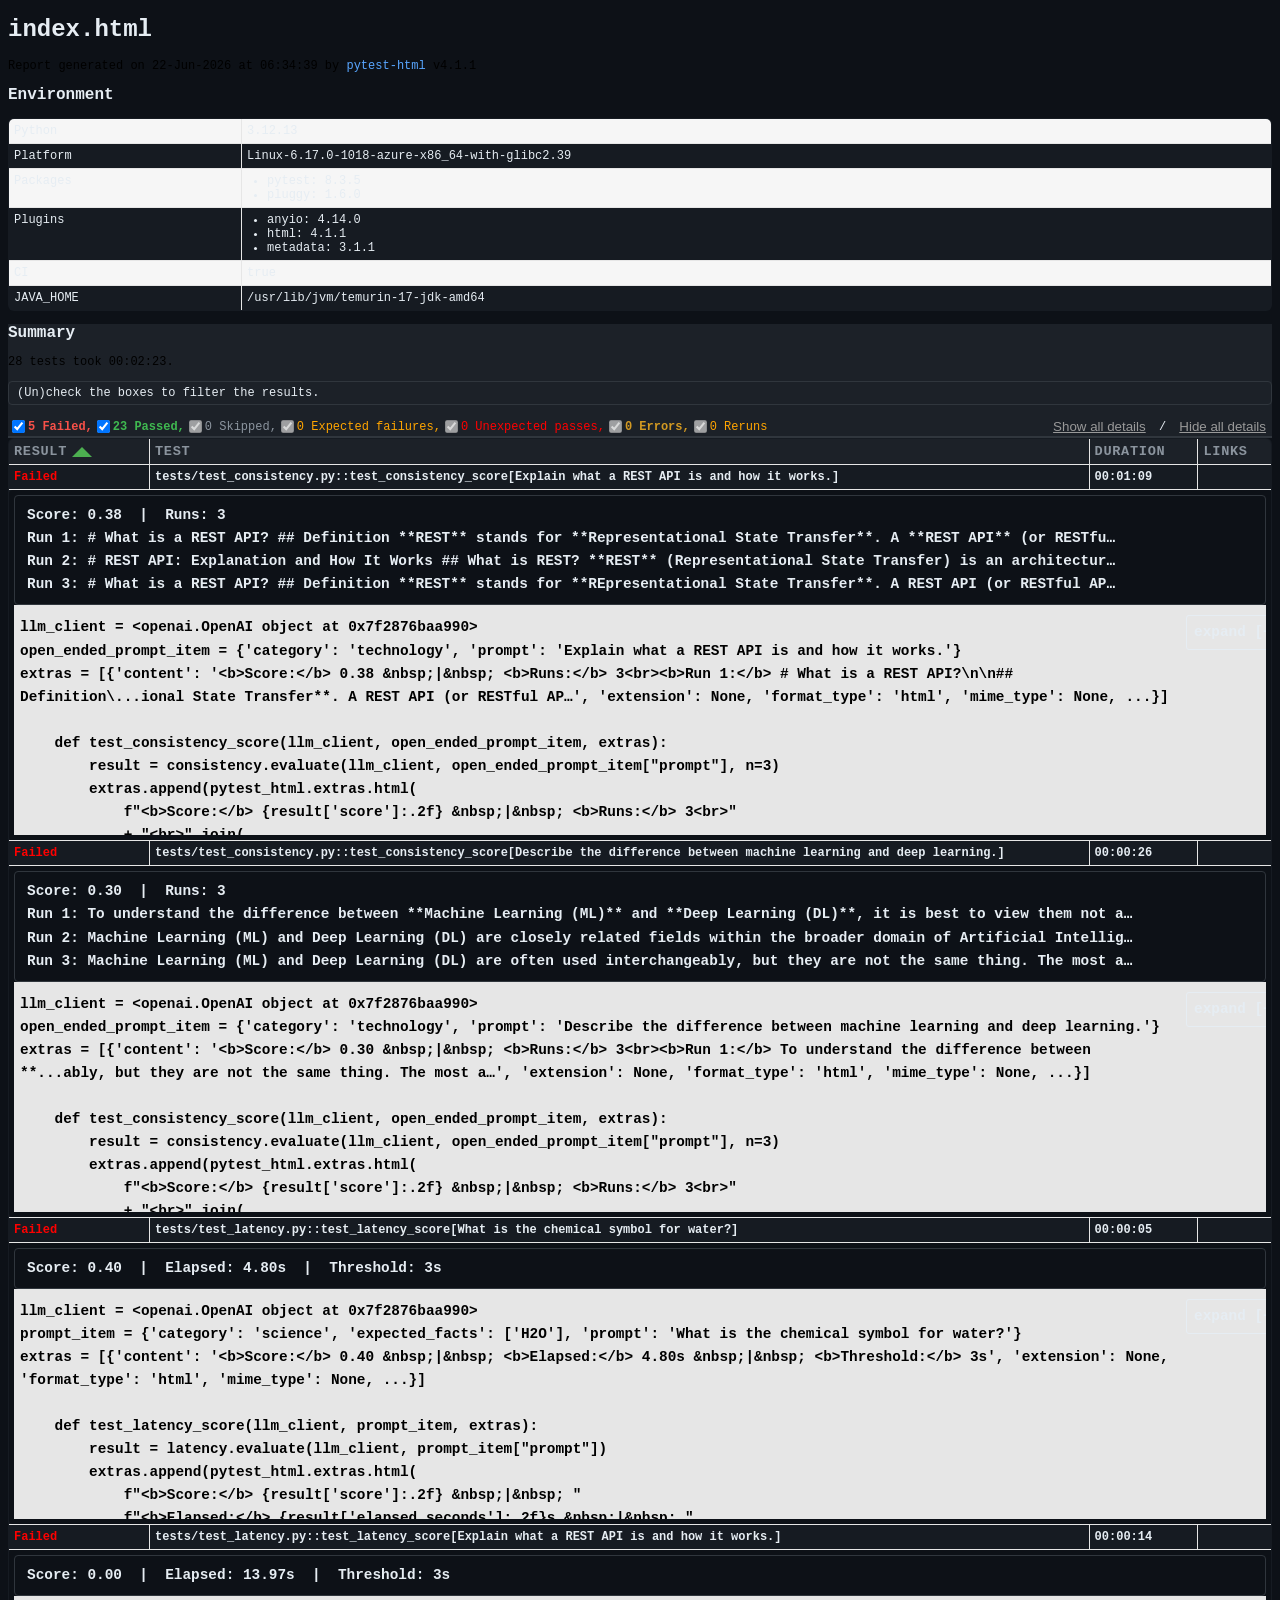
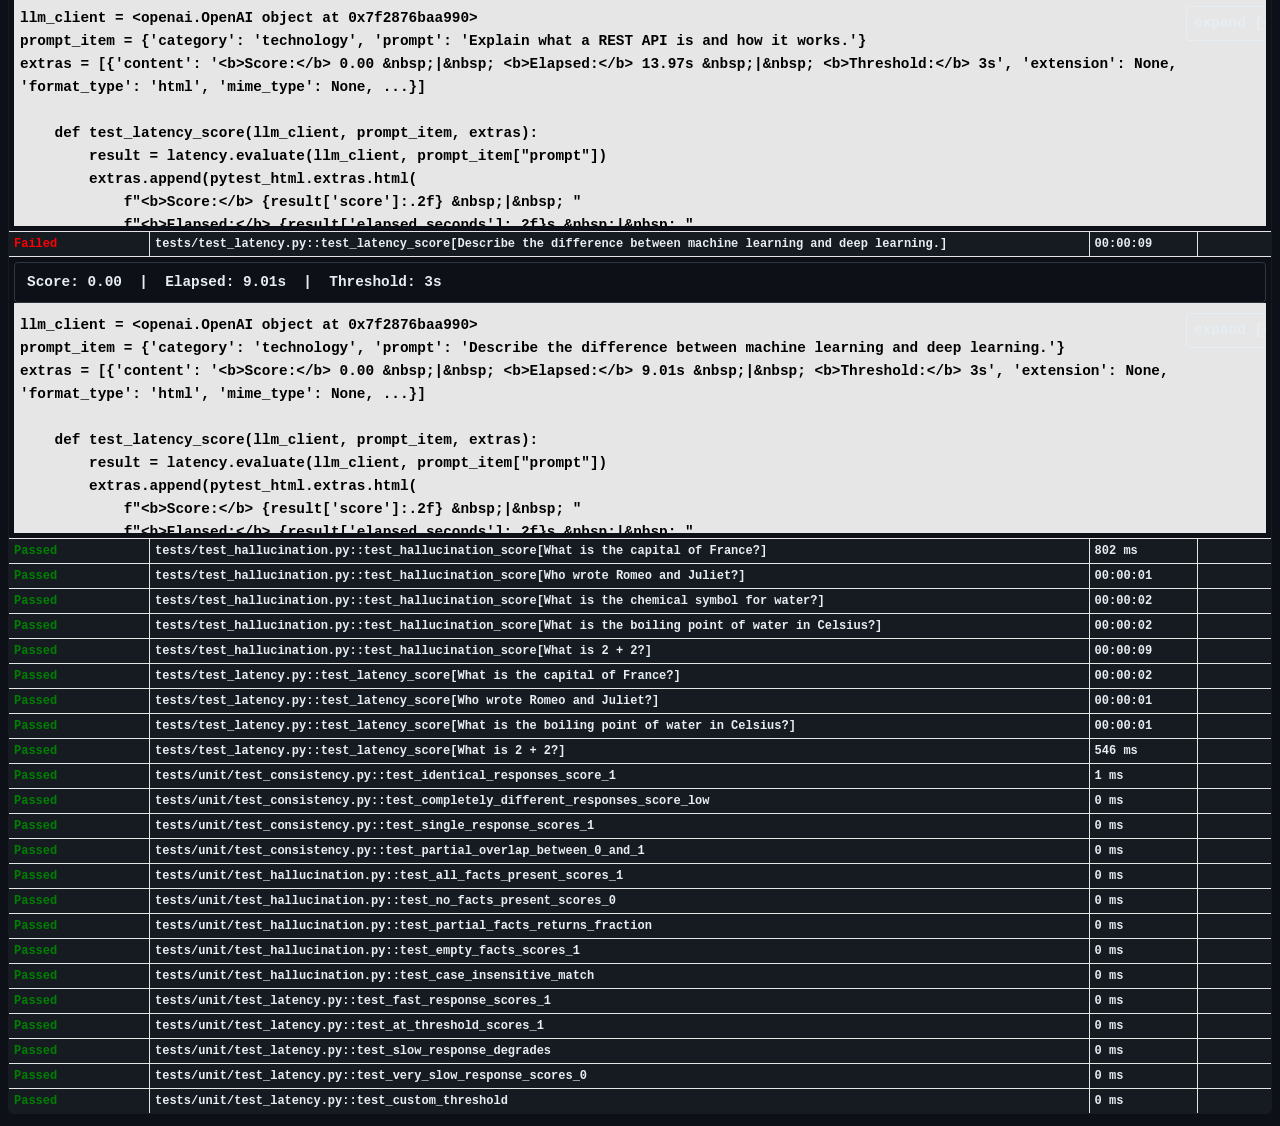
==== commit 69177c00: "deploy: 829f961b7825bf26a3358729a02fa96dbe71c4e0" ====
--- a/index.html
+++ b/index.html
@@ -323,12 +323,126 @@
   margin-right: 10px;
 }
 
+/******************************
+ * CUSTOM CSS
+ * assets/dark.css
+ ******************************/
+
+/* Dark theme for pytest-html report */
+
+:root {
+  --bg: #0d1117;
+  --bg-card: #161b22;
+  --bg-header: #1c2128;
+  --border: #30363d;
+  --text: #e6edf3;
+  --text-muted: #8b949e;
+  --accent: #58a6ff;
+  --passed: #3fb950;
+  --failed: #f85149;
+  --error: #d29922;
+  --skipped: #8b949e;
+}
+
+body {
+  background-color: var(--bg);
+  color: var(--text);
+  font-family: -apple-system, BlinkMacSystemFont, "Segoe UI", Roboto, monospace;
+}
+
+h1, h2, h3 {
+  color: var(--text);
+}
+
+/* Header / summary bar */
+#header, .summary {
+  background-color: var(--bg-header);
+  border-bottom: 1px solid var(--border);
+}
+
+/* Summary counts */
+.summary__badge {
+  border-radius: 4px;
+  padding: 2px 8px;
+  font-weight: bold;
+}
+
+/* Results table */
+table {
+  background-color: var(--bg-card);
+  border-collapse: collapse;
+  width: 100%;
+  border: 1px solid var(--border);
+  border-radius: 6px;
+  overflow: hidden;
+}
+
+th {
+  background-color: var(--bg-header);
+  color: var(--text-muted);
+  font-size: 0.85rem;
+  text-transform: uppercase;
+  letter-spacing: 0.05em;
+  padding: 10px 14px;
+  border-bottom: 1px solid var(--border);
+}
+
+td {
+  padding: 10px 14px;
+  border-bottom: 1px solid var(--border);
+  color: var(--text);
+  vertical-align: top;
+}
+
+tr:last-child td {
+  border-bottom: none;
+}
+
+tr:hover td {
+  background-color: rgba(88, 166, 255, 0.05);
+}
+
+/* Result badges */
+.passed, td.passed, span.passed { color: var(--passed); font-weight: 600; }
+.failed, td.failed, span.failed { color: var(--failed); font-weight: 600; }
+.error,  td.error,  span.error  { color: var(--error);  font-weight: 600; }
+.skipped,td.skipped,span.skipped{ color: var(--skipped);}
+
+/* Collapsible extras */
+details { margin-top: 4px; }
+details summary {
+  cursor: pointer;
+  color: var(--accent);
+  font-size: 0.85rem;
+}
+details[open] summary { margin-bottom: 6px; }
+.extraHTML, .extra {
+  background-color: var(--bg);
+  border: 1px solid var(--border);
+  border-radius: 4px;
+  padding: 8px 12px;
+  font-size: 0.9rem;
+  line-height: 1.6;
+}
+
+/* Links */
+a { color: var(--accent); text-decoration: none; }
+a:hover { text-decoration: underline; }
+
+/* Filter bar */
+.filter { background-color: var(--bg-header); border: 1px solid var(--border); border-radius: 4px; padding: 4px 8px; color: var(--text); }
+
+/* Scrollbar */
+::-webkit-scrollbar { width: 6px; height: 6px; }
+::-webkit-scrollbar-track { background: var(--bg); }
+::-webkit-scrollbar-thumb { background: var(--border); border-radius: 3px; }
+
       </style>
     
   </head>
   <body>
     <h1 id="title">index.html</h1>
-    <p>Report generated on 22-Jun-2026 at 06:27:45 by <a href="https://pypi.python.org/pypi/pytest-html">pytest-html</a>
+    <p>Report generated on 22-Jun-2026 at 06:34:39 by <a href="https://pypi.python.org/pypi/pytest-html">pytest-html</a>
         v4.1.1</p>
     <div id="environment-header">
       <h2>Environment</h2>
@@ -382,7 +496,7 @@
         <h2>Summary</h2>
         <div class="additional-summary prefix">
         </div>
-        <p class="run-count">26 tests took 00:00:18.</p>
+        <p class="run-count">28 tests took 00:02:23.</p>
         <p class="filter">(Un)check the boxes to filter the results.</p>
         <div class="summary__reload">
           <div class="summary__reload__button hidden" onclick="location.reload()">
@@ -393,9 +507,9 @@
         <div class="controls">
           <div class="filters">
             <input checked="true" class="filter" name="filter_checkbox" type="checkbox" data-test-result="failed" />
-            <span class="failed">1 Failed,</span>
+            <span class="failed">5 Failed,</span>
             <input checked="true" class="filter" name="filter_checkbox" type="checkbox" data-test-result="passed" />
-            <span class="passed">25 Passed,</span>
+            <span class="passed">23 Passed,</span>
             <input checked="true" class="filter" name="filter_checkbox" type="checkbox" data-test-result="skipped" disabled/>
             <span class="skipped">0 Skipped,</span>
             <input checked="true" class="filter" name="filter_checkbox" type="checkbox" data-test-result="xfailed" disabled/>
@@ -429,7 +543,7 @@
     </table>
   </body>
   <footer>
-    <div id="data-container" data-jsonblob="{&#34;environment&#34;: {&#34;Python&#34;: &#34;3.12.13&#34;, &#34;Platform&#34;: &#34;Linux-6.17.0-1018-azure-x86_64-with-glibc2.39&#34;, &#34;Packages&#34;: {&#34;pytest&#34;: &#34;8.3.5&#34;, &#34;pluggy&#34;: &#34;1.6.0&#34;}, &#34;Plugins&#34;: {&#34;anyio&#34;: &#34;4.14.0&#34;, &#34;html&#34;: &#34;4.1.1&#34;, &#34;metadata&#34;: &#34;3.1.1&#34;}, &#34;CI&#34;: &#34;true&#34;, &#34;JAVA_HOME&#34;: &#34;/usr/lib/jvm/temurin-17-jdk-amd64&#34;}, &#34;tests&#34;: {&#34;tests/test_consistency.py::test_consistency_score[Explain what a REST API is in one sentence.]&#34;: [{&#34;extras&#34;: [{&#34;name&#34;: null, &#34;format_type&#34;: &#34;html&#34;, &#34;content&#34;: &#34;&lt;b&gt;Score:&lt;/b&gt; 0.34 &amp;nbsp;|&amp;nbsp; &lt;b&gt;Runs:&lt;/b&gt; 3&lt;br&gt;&lt;b&gt;Run 1:&lt;/b&gt; A REST API is a standardized architectural style for designing networked applications that allows systems to communicate\u2026&lt;br&gt;&lt;b&gt;Run 2:&lt;/b&gt; A REST API is a set of rules and standards for building web services that allows different software systems to communica\u2026&lt;br&gt;&lt;b&gt;Run 3:&lt;/b&gt; A REST API is an architectural style for designing networked applications that uses standard HTTP methods to enable comm\u2026&#34;, &#34;mime_type&#34;: null, &#34;extension&#34;: null}], &#34;result&#34;: &#34;Failed&#34;, &#34;testId&#34;: &#34;tests/test_consistency.py::test_consistency_score[Explain what a REST API is in one sentence.]&#34;, &#34;duration&#34;: &#34;00:00:06&#34;, &#34;resultsTableRow&#34;: [&#34;&lt;td class=\&#34;col-result\&#34;&gt;Failed&lt;/td&gt;&#34;, &#34;&lt;td class=\&#34;col-testId\&#34;&gt;tests/test_consistency.py::test_consistency_score[Explain what a REST API is in one sentence.]&lt;/td&gt;&#34;, &#34;&lt;td class=\&#34;col-duration\&#34;&gt;00:00:06&lt;/td&gt;&#34;, &#34;&lt;td class=\&#34;col-links\&#34;&gt;&lt;/td&gt;&#34;], &#34;log&#34;: &#34;llm_client = &amp;lt;openai.OpenAI object at 0x7f0f04f9baa0&amp;gt;\nopen_ended_prompt_item = {&amp;#x27;category&amp;#x27;: &amp;#x27;technology&amp;#x27;, &amp;#x27;prompt&amp;#x27;: &amp;#x27;Explain what a REST API is in one sentence.&amp;#x27;}\nextras = [{&amp;#x27;content&amp;#x27;: &amp;#x27;&amp;lt;b&amp;gt;Score:&amp;lt;/b&amp;gt; 0.34 &amp;amp;nbsp;|&amp;amp;nbsp; &amp;lt;b&amp;gt;Runs:&amp;lt;/b&amp;gt; 3&amp;lt;br&amp;gt;&amp;lt;b&amp;gt;Run 1:&amp;lt;/b&amp;gt; A REST API is a standardized architectu...ns that uses standard HTTP methods to enable comm\u2026&amp;#x27;, &amp;#x27;extension&amp;#x27;: None, &amp;#x27;format_type&amp;#x27;: &amp;#x27;html&amp;#x27;, &amp;#x27;mime_type&amp;#x27;: None, ...}]\n\n    def test_consistency_score(llm_client, open_ended_prompt_item, extras):\n        result = consistency.evaluate(llm_client, open_ended_prompt_item[&amp;quot;prompt&amp;quot;], n=3)\n        extras.append(pytest_html.extras.html(\n            f&amp;quot;&amp;lt;b&amp;gt;Score:&amp;lt;/b&amp;gt; {result[&amp;#x27;score&amp;#x27;]:.2f} &amp;amp;nbsp;|&amp;amp;nbsp; &amp;lt;b&amp;gt;Runs:&amp;lt;/b&amp;gt; 3&amp;lt;br&amp;gt;&amp;quot;\n            + &amp;quot;&amp;lt;br&amp;gt;&amp;quot;.join(\n                f&amp;quot;&amp;lt;b&amp;gt;Run {i+1}:&amp;lt;/b&amp;gt; {r[:120]}{&amp;#x27;\u2026&amp;#x27; if len(r) &amp;gt; 120 else &amp;#x27;&amp;#x27;}&amp;quot;\n                for i, r in enumerate(result[&amp;quot;responses&amp;quot;])\n            )\n        ))\n&amp;gt;       assert result[&amp;quot;score&amp;quot;] &amp;gt;= 0.4, (\n            f&amp;quot;Consistency score {result[&amp;#x27;score&amp;#x27;]:.2f} too low&amp;quot;\n        )\nE       AssertionError: Consistency score 0.34 too low\nE       assert 0.3356555313077052 &amp;gt;= 0.4\n\ntests/test_consistency.py:14: AssertionError\n&#34;}], &#34;tests/test_hallucination.py::test_hallucination_score[What is the capital of France?]&#34;: [{&#34;extras&#34;: [{&#34;name&#34;: null, &#34;format_type&#34;: &#34;html&#34;, &#34;content&#34;: &#34;&lt;b&gt;Score:&lt;/b&gt; 1.00 &amp;nbsp;|&amp;nbsp; &lt;b&gt;Expected facts:&lt;/b&gt; Paris&lt;br&gt;&lt;b&gt;Response:&lt;/b&gt; The capital of France is **Paris**.&#34;, &#34;mime_type&#34;: null, &#34;extension&#34;: null}], &#34;result&#34;: &#34;Passed&#34;, &#34;testId&#34;: &#34;tests/test_hallucination.py::test_hallucination_score[What is the capital of France?]&#34;, &#34;duration&#34;: &#34;594 ms&#34;, &#34;resultsTableRow&#34;: [&#34;&lt;td class=\&#34;col-result\&#34;&gt;Passed&lt;/td&gt;&#34;, &#34;&lt;td class=\&#34;col-testId\&#34;&gt;tests/test_hallucination.py::test_hallucination_score[What is the capital of France?]&lt;/td&gt;&#34;, &#34;&lt;td class=\&#34;col-duration\&#34;&gt;594 ms&lt;/td&gt;&#34;, &#34;&lt;td class=\&#34;col-links\&#34;&gt;&lt;/td&gt;&#34;], &#34;log&#34;: &#34;No log output captured.&#34;}], &#34;tests/test_hallucination.py::test_hallucination_score[Who wrote Romeo and Juliet?]&#34;: [{&#34;extras&#34;: [{&#34;name&#34;: null, &#34;format_type&#34;: &#34;html&#34;, &#34;content&#34;: &#34;&lt;b&gt;Score:&lt;/b&gt; 1.00 &amp;nbsp;|&amp;nbsp; &lt;b&gt;Expected facts:&lt;/b&gt; Shakespeare&lt;br&gt;&lt;b&gt;Response:&lt;/b&gt; **William Shakespeare** wrote *Romeo and Juliet*.\n\nHe is believed to have written the tragedy between 1591 and 1596. It is one of his most popular and frequently performed plays.&#34;, &#34;mime_type&#34;: null, &#34;extension&#34;: null}], &#34;result&#34;: &#34;Passed&#34;, &#34;testId&#34;: &#34;tests/test_hallucination.py::test_hallucination_score[Who wrote Romeo and Juliet?]&#34;, &#34;duration&#34;: &#34;895 ms&#34;, &#34;resultsTableRow&#34;: [&#34;&lt;td class=\&#34;col-result\&#34;&gt;Passed&lt;/td&gt;&#34;, &#34;&lt;td class=\&#34;col-testId\&#34;&gt;tests/test_hallucination.py::test_hallucination_score[Who wrote Romeo and Juliet?]&lt;/td&gt;&#34;, &#34;&lt;td class=\&#34;col-duration\&#34;&gt;895 ms&lt;/td&gt;&#34;, &#34;&lt;td class=\&#34;col-links\&#34;&gt;&lt;/td&gt;&#34;], &#34;log&#34;: &#34;No log output captured.&#34;}], &#34;tests/test_hallucination.py::test_hallucination_score[What is the chemical symbol for water?]&#34;: [{&#34;extras&#34;: [{&#34;name&#34;: null, &#34;format_type&#34;: &#34;html&#34;, &#34;content&#34;: &#34;&lt;b&gt;Score:&lt;/b&gt; 1.00 &amp;nbsp;|&amp;nbsp; &lt;b&gt;Expected facts:&lt;/b&gt; H2O&lt;br&gt;&lt;b&gt;Response:&lt;/b&gt; The chemical symbol for water is **$H_2O$**.\n\nThis formula indicates that each molecule of water consists of **two** hydrogen atoms ($H$) and **one** oxygen atom ($O$).&#34;, &#34;mime_type&#34;: null, &#34;extension&#34;: null}], &#34;result&#34;: &#34;Passed&#34;, &#34;testId&#34;: &#34;tests/test_hallucination.py::test_hallucination_score[What is the chemical symbol for water?]&#34;, &#34;duration&#34;: &#34;854 ms&#34;, &#34;resultsTableRow&#34;: [&#34;&lt;td class=\&#34;col-result\&#34;&gt;Passed&lt;/td&gt;&#34;, &#34;&lt;td class=\&#34;col-testId\&#34;&gt;tests/test_hallucination.py::test_hallucination_score[What is the chemical symbol for water?]&lt;/td&gt;&#34;, &#34;&lt;td class=\&#34;col-duration\&#34;&gt;854 ms&lt;/td&gt;&#34;, &#34;&lt;td class=\&#34;col-links\&#34;&gt;&lt;/td&gt;&#34;], &#34;log&#34;: &#34;No log output captured.&#34;}], &#34;tests/test_hallucination.py::test_hallucination_score[What is the boiling point of water in Celsius?]&#34;: [{&#34;extras&#34;: [{&#34;name&#34;: null, &#34;format_type&#34;: &#34;html&#34;, &#34;content&#34;: &#34;&lt;b&gt;Score:&lt;/b&gt; 1.00 &amp;nbsp;|&amp;nbsp; &lt;b&gt;Expected facts:&lt;/b&gt; 100&lt;br&gt;&lt;b&gt;Response:&lt;/b&gt; The boiling point of water is **$100^\\circ\\text{C}$** (degrees Celsius).\n\n**Important Note:**\nThis value is specific to water at **standard atmospheric pressure** (1 atmosphere or 101.325 kPa) at sea \u2026&#34;, &#34;mime_type&#34;: null, &#34;extension&#34;: null}], &#34;result&#34;: &#34;Passed&#34;, &#34;testId&#34;: &#34;tests/test_hallucination.py::test_hallucination_score[What is the boiling point of water in Celsius?]&#34;, &#34;duration&#34;: &#34;00:00:03&#34;, &#34;resultsTableRow&#34;: [&#34;&lt;td class=\&#34;col-result\&#34;&gt;Passed&lt;/td&gt;&#34;, &#34;&lt;td class=\&#34;col-testId\&#34;&gt;tests/test_hallucination.py::test_hallucination_score[What is the boiling point of water in Celsius?]&lt;/td&gt;&#34;, &#34;&lt;td class=\&#34;col-duration\&#34;&gt;00:00:03&lt;/td&gt;&#34;, &#34;&lt;td class=\&#34;col-links\&#34;&gt;&lt;/td&gt;&#34;], &#34;log&#34;: &#34;No log output captured.&#34;}], &#34;tests/test_hallucination.py::test_hallucination_score[What is 2 + 2?]&#34;: [{&#34;extras&#34;: [{&#34;name&#34;: null, &#34;format_type&#34;: &#34;html&#34;, &#34;content&#34;: &#34;&lt;b&gt;Score:&lt;/b&gt; 1.00 &amp;nbsp;|&amp;nbsp; &lt;b&gt;Expected facts:&lt;/b&gt; 4&lt;br&gt;&lt;b&gt;Response:&lt;/b&gt; 2 + 2 = 4&#34;, &#34;mime_type&#34;: null, &#34;extension&#34;: null}], &#34;result&#34;: &#34;Passed&#34;, &#34;testId&#34;: &#34;tests/test_hallucination.py::test_hallucination_score[What is 2 + 2?]&#34;, &#34;duration&#34;: &#34;577 ms&#34;, &#34;resultsTableRow&#34;: [&#34;&lt;td class=\&#34;col-result\&#34;&gt;Passed&lt;/td&gt;&#34;, &#34;&lt;td class=\&#34;col-testId\&#34;&gt;tests/test_hallucination.py::test_hallucination_score[What is 2 + 2?]&lt;/td&gt;&#34;, &#34;&lt;td class=\&#34;col-duration\&#34;&gt;577 ms&lt;/td&gt;&#34;, &#34;&lt;td class=\&#34;col-links\&#34;&gt;&lt;/td&gt;&#34;], &#34;log&#34;: &#34;No log output captured.&#34;}], &#34;tests/test_latency.py::test_latency_score[What is the capital of France?]&#34;: [{&#34;extras&#34;: [{&#34;name&#34;: null, &#34;format_type&#34;: &#34;html&#34;, &#34;content&#34;: &#34;&lt;b&gt;Score:&lt;/b&gt; 1.00 &amp;nbsp;|&amp;nbsp; &lt;b&gt;Elapsed:&lt;/b&gt; 0.61s &amp;nbsp;|&amp;nbsp; &lt;b&gt;Threshold:&lt;/b&gt; 3s&#34;, &#34;mime_type&#34;: null, &#34;extension&#34;: null}], &#34;result&#34;: &#34;Passed&#34;, &#34;testId&#34;: &#34;tests/test_latency.py::test_latency_score[What is the capital of France?]&#34;, &#34;duration&#34;: &#34;606 ms&#34;, &#34;resultsTableRow&#34;: [&#34;&lt;td class=\&#34;col-result\&#34;&gt;Passed&lt;/td&gt;&#34;, &#34;&lt;td class=\&#34;col-testId\&#34;&gt;tests/test_latency.py::test_latency_score[What is the capital of France?]&lt;/td&gt;&#34;, &#34;&lt;td class=\&#34;col-duration\&#34;&gt;606 ms&lt;/td&gt;&#34;, &#34;&lt;td class=\&#34;col-links\&#34;&gt;&lt;/td&gt;&#34;], &#34;log&#34;: &#34;No log output captured.&#34;}], &#34;tests/test_latency.py::test_latency_score[Who wrote Romeo and Juliet?]&#34;: [{&#34;extras&#34;: [{&#34;name&#34;: null, &#34;format_type&#34;: &#34;html&#34;, &#34;content&#34;: &#34;&lt;b&gt;Score:&lt;/b&gt; 1.00 &amp;nbsp;|&amp;nbsp; &lt;b&gt;Elapsed:&lt;/b&gt; 0.92s &amp;nbsp;|&amp;nbsp; &lt;b&gt;Threshold:&lt;/b&gt; 3s&#34;, &#34;mime_type&#34;: null, &#34;extension&#34;: null}], &#34;result&#34;: &#34;Passed&#34;, &#34;testId&#34;: &#34;tests/test_latency.py::test_latency_score[Who wrote Romeo and Juliet?]&#34;, &#34;duration&#34;: &#34;923 ms&#34;, &#34;resultsTableRow&#34;: [&#34;&lt;td class=\&#34;col-result\&#34;&gt;Passed&lt;/td&gt;&#34;, &#34;&lt;td class=\&#34;col-testId\&#34;&gt;tests/test_latency.py::test_latency_score[Who wrote Romeo and Juliet?]&lt;/td&gt;&#34;, &#34;&lt;td class=\&#34;col-duration\&#34;&gt;923 ms&lt;/td&gt;&#34;, &#34;&lt;td class=\&#34;col-links\&#34;&gt;&lt;/td&gt;&#34;], &#34;log&#34;: &#34;No log output captured.&#34;}], &#34;tests/test_latency.py::test_latency_score[What is the chemical symbol for water?]&#34;: [{&#34;extras&#34;: [{&#34;name&#34;: null, &#34;format_type&#34;: &#34;html&#34;, &#34;content&#34;: &#34;&lt;b&gt;Score:&lt;/b&gt; 1.00 &amp;nbsp;|&amp;nbsp; &lt;b&gt;Elapsed:&lt;/b&gt; 1.01s &amp;nbsp;|&amp;nbsp; &lt;b&gt;Threshold:&lt;/b&gt; 3s&#34;, &#34;mime_type&#34;: null, &#34;extension&#34;: null}], &#34;result&#34;: &#34;Passed&#34;, &#34;testId&#34;: &#34;tests/test_latency.py::test_latency_score[What is the chemical symbol for water?]&#34;, &#34;duration&#34;: &#34;00:00:01&#34;, &#34;resultsTableRow&#34;: [&#34;&lt;td class=\&#34;col-result\&#34;&gt;Passed&lt;/td&gt;&#34;, &#34;&lt;td class=\&#34;col-testId\&#34;&gt;tests/test_latency.py::test_latency_score[What is the chemical symbol for water?]&lt;/td&gt;&#34;, &#34;&lt;td class=\&#34;col-duration\&#34;&gt;00:00:01&lt;/td&gt;&#34;, &#34;&lt;td class=\&#34;col-links\&#34;&gt;&lt;/td&gt;&#34;], &#34;log&#34;: &#34;No log output captured.&#34;}], &#34;tests/test_latency.py::test_latency_score[What is the boiling point of water in Celsius?]&#34;: [{&#34;extras&#34;: [{&#34;name&#34;: null, &#34;format_type&#34;: &#34;html&#34;, &#34;content&#34;: &#34;&lt;b&gt;Score:&lt;/b&gt; 1.00 &amp;nbsp;|&amp;nbsp; &lt;b&gt;Elapsed:&lt;/b&gt; 1.99s &amp;nbsp;|&amp;nbsp; &lt;b&gt;Threshold:&lt;/b&gt; 3s&#34;, &#34;mime_type&#34;: null, &#34;extension&#34;: null}], &#34;result&#34;: &#34;Passed&#34;, &#34;testId&#34;: &#34;tests/test_latency.py::test_latency_score[What is the boiling point of water in Celsius?]&#34;, &#34;duration&#34;: &#34;00:00:02&#34;, &#34;resultsTableRow&#34;: [&#34;&lt;td class=\&#34;col-result\&#34;&gt;Passed&lt;/td&gt;&#34;, &#34;&lt;td class=\&#34;col-testId\&#34;&gt;tests/test_latency.py::test_latency_score[What is the boiling point of water in Celsius?]&lt;/td&gt;&#34;, &#34;&lt;td class=\&#34;col-duration\&#34;&gt;00:00:02&lt;/td&gt;&#34;, &#34;&lt;td class=\&#34;col-links\&#34;&gt;&lt;/td&gt;&#34;], &#34;log&#34;: &#34;No log output captured.&#34;}], &#34;tests/test_latency.py::test_latency_score[Explain what a REST API is in one sentence.]&#34;: [{&#34;extras&#34;: [{&#34;name&#34;: null, &#34;format_type&#34;: &#34;html&#34;, &#34;content&#34;: &#34;&lt;b&gt;Score:&lt;/b&gt; 1.00 &amp;nbsp;|&amp;nbsp; &lt;b&gt;Elapsed:&lt;/b&gt; 0.81s &amp;nbsp;|&amp;nbsp; &lt;b&gt;Threshold:&lt;/b&gt; 3s&#34;, &#34;mime_type&#34;: null, &#34;extension&#34;: null}], &#34;result&#34;: &#34;Passed&#34;, &#34;testId&#34;: &#34;tests/test_latency.py::test_latency_score[Explain what a REST API is in one sentence.]&#34;, &#34;duration&#34;: &#34;813 ms&#34;, &#34;resultsTableRow&#34;: [&#34;&lt;td class=\&#34;col-result\&#34;&gt;Passed&lt;/td&gt;&#34;, &#34;&lt;td class=\&#34;col-testId\&#34;&gt;tests/test_latency.py::test_latency_score[Explain what a REST API is in one sentence.]&lt;/td&gt;&#34;, &#34;&lt;td class=\&#34;col-duration\&#34;&gt;813 ms&lt;/td&gt;&#34;, &#34;&lt;td class=\&#34;col-links\&#34;&gt;&lt;/td&gt;&#34;], &#34;log&#34;: &#34;No log output captured.&#34;}], &#34;tests/test_latency.py::test_latency_score[What is 2 + 2?]&#34;: [{&#34;extras&#34;: [{&#34;name&#34;: null, &#34;format_type&#34;: &#34;html&#34;, &#34;content&#34;: &#34;&lt;b&gt;Score:&lt;/b&gt; 1.00 &amp;nbsp;|&amp;nbsp; &lt;b&gt;Elapsed:&lt;/b&gt; 0.57s &amp;nbsp;|&amp;nbsp; &lt;b&gt;Threshold:&lt;/b&gt; 3s&#34;, &#34;mime_type&#34;: null, &#34;extension&#34;: null}], &#34;result&#34;: &#34;Passed&#34;, &#34;testId&#34;: &#34;tests/test_latency.py::test_latency_score[What is 2 + 2?]&#34;, &#34;duration&#34;: &#34;570 ms&#34;, &#34;resultsTableRow&#34;: [&#34;&lt;td class=\&#34;col-result\&#34;&gt;Passed&lt;/td&gt;&#34;, &#34;&lt;td class=\&#34;col-testId\&#34;&gt;tests/test_latency.py::test_latency_score[What is 2 + 2?]&lt;/td&gt;&#34;, &#34;&lt;td class=\&#34;col-duration\&#34;&gt;570 ms&lt;/td&gt;&#34;, &#34;&lt;td class=\&#34;col-links\&#34;&gt;&lt;/td&gt;&#34;], &#34;log&#34;: &#34;No log output captured.&#34;}], &#34;tests/unit/test_consistency.py::test_identical_responses_score_1&#34;: [{&#34;extras&#34;: [], &#34;result&#34;: &#34;Passed&#34;, &#34;testId&#34;: &#34;tests/unit/test_consistency.py::test_identical_responses_score_1&#34;, &#34;duration&#34;: &#34;1 ms&#34;, &#34;resultsTableRow&#34;: [&#34;&lt;td class=\&#34;col-result\&#34;&gt;Passed&lt;/td&gt;&#34;, &#34;&lt;td class=\&#34;col-testId\&#34;&gt;tests/unit/test_consistency.py::test_identical_responses_score_1&lt;/td&gt;&#34;, &#34;&lt;td class=\&#34;col-duration\&#34;&gt;1 ms&lt;/td&gt;&#34;, &#34;&lt;td class=\&#34;col-links\&#34;&gt;&lt;/td&gt;&#34;], &#34;log&#34;: &#34;No log output captured.&#34;}], &#34;tests/unit/test_consistency.py::test_completely_different_responses_score_low&#34;: [{&#34;extras&#34;: [], &#34;result&#34;: &#34;Passed&#34;, &#34;testId&#34;: &#34;tests/unit/test_consistency.py::test_completely_different_responses_score_low&#34;, &#34;duration&#34;: &#34;0 ms&#34;, &#34;resultsTableRow&#34;: [&#34;&lt;td class=\&#34;col-result\&#34;&gt;Passed&lt;/td&gt;&#34;, &#34;&lt;td class=\&#34;col-testId\&#34;&gt;tests/unit/test_consistency.py::test_completely_different_responses_score_low&lt;/td&gt;&#34;, &#34;&lt;td class=\&#34;col-duration\&#34;&gt;0 ms&lt;/td&gt;&#34;, &#34;&lt;td class=\&#34;col-links\&#34;&gt;&lt;/td&gt;&#34;], &#34;log&#34;: &#34;No log output captured.&#34;}], &#34;tests/unit/test_consistency.py::test_single_response_scores_1&#34;: [{&#34;extras&#34;: [], &#34;result&#34;: &#34;Passed&#34;, &#34;testId&#34;: &#34;tests/unit/test_consistency.py::test_single_response_scores_1&#34;, &#34;duration&#34;: &#34;0 ms&#34;, &#34;resultsTableRow&#34;: [&#34;&lt;td class=\&#34;col-result\&#34;&gt;Passed&lt;/td&gt;&#34;, &#34;&lt;td class=\&#34;col-testId\&#34;&gt;tests/unit/test_consistency.py::test_single_response_scores_1&lt;/td&gt;&#34;, &#34;&lt;td class=\&#34;col-duration\&#34;&gt;0 ms&lt;/td&gt;&#34;, &#34;&lt;td class=\&#34;col-links\&#34;&gt;&lt;/td&gt;&#34;], &#34;log&#34;: &#34;No log output captured.&#34;}], &#34;tests/unit/test_consistency.py::test_partial_overlap_between_0_and_1&#34;: [{&#34;extras&#34;: [], &#34;result&#34;: &#34;Passed&#34;, &#34;testId&#34;: &#34;tests/unit/test_consistency.py::test_partial_overlap_between_0_and_1&#34;, &#34;duration&#34;: &#34;0 ms&#34;, &#34;resultsTableRow&#34;: [&#34;&lt;td class=\&#34;col-result\&#34;&gt;Passed&lt;/td&gt;&#34;, &#34;&lt;td class=\&#34;col-testId\&#34;&gt;tests/unit/test_consistency.py::test_partial_overlap_between_0_and_1&lt;/td&gt;&#34;, &#34;&lt;td class=\&#34;col-duration\&#34;&gt;0 ms&lt;/td&gt;&#34;, &#34;&lt;td class=\&#34;col-links\&#34;&gt;&lt;/td&gt;&#34;], &#34;log&#34;: &#34;No log output captured.&#34;}], &#34;tests/unit/test_hallucination.py::test_all_facts_present_scores_1&#34;: [{&#34;extras&#34;: [], &#34;result&#34;: &#34;Passed&#34;, &#34;testId&#34;: &#34;tests/unit/test_hallucination.py::test_all_facts_present_scores_1&#34;, &#34;duration&#34;: &#34;0 ms&#34;, &#34;resultsTableRow&#34;: [&#34;&lt;td class=\&#34;col-result\&#34;&gt;Passed&lt;/td&gt;&#34;, &#34;&lt;td class=\&#34;col-testId\&#34;&gt;tests/unit/test_hallucination.py::test_all_facts_present_scores_1&lt;/td&gt;&#34;, &#34;&lt;td class=\&#34;col-duration\&#34;&gt;0 ms&lt;/td&gt;&#34;, &#34;&lt;td class=\&#34;col-links\&#34;&gt;&lt;/td&gt;&#34;], &#34;log&#34;: &#34;No log output captured.&#34;}], &#34;tests/unit/test_hallucination.py::test_no_facts_present_scores_0&#34;: [{&#34;extras&#34;: [], &#34;result&#34;: &#34;Passed&#34;, &#34;testId&#34;: &#34;tests/unit/test_hallucination.py::test_no_facts_present_scores_0&#34;, &#34;duration&#34;: &#34;0 ms&#34;, &#34;resultsTableRow&#34;: [&#34;&lt;td class=\&#34;col-result\&#34;&gt;Passed&lt;/td&gt;&#34;, &#34;&lt;td class=\&#34;col-testId\&#34;&gt;tests/unit/test_hallucination.py::test_no_facts_present_scores_0&lt;/td&gt;&#34;, &#34;&lt;td class=\&#34;col-duration\&#34;&gt;0 ms&lt;/td&gt;&#34;, &#34;&lt;td class=\&#34;col-links\&#34;&gt;&lt;/td&gt;&#34;], &#34;log&#34;: &#34;No log output captured.&#34;}], &#34;tests/unit/test_hallucination.py::test_partial_facts_returns_fraction&#34;: [{&#34;extras&#34;: [], &#34;result&#34;: &#34;Passed&#34;, &#34;testId&#34;: &#34;tests/unit/test_hallucination.py::test_partial_facts_returns_fraction&#34;, &#34;duration&#34;: &#34;0 ms&#34;, &#34;resultsTableRow&#34;: [&#34;&lt;td class=\&#34;col-result\&#34;&gt;Passed&lt;/td&gt;&#34;, &#34;&lt;td class=\&#34;col-testId\&#34;&gt;tests/unit/test_hallucination.py::test_partial_facts_returns_fraction&lt;/td&gt;&#34;, &#34;&lt;td class=\&#34;col-duration\&#34;&gt;0 ms&lt;/td&gt;&#34;, &#34;&lt;td class=\&#34;col-links\&#34;&gt;&lt;/td&gt;&#34;], &#34;log&#34;: &#34;No log output captured.&#34;}], &#34;tests/unit/test_hallucination.py::test_empty_facts_scores_1&#34;: [{&#34;extras&#34;: [], &#34;result&#34;: &#34;Passed&#34;, &#34;testId&#34;: &#34;tests/unit/test_hallucination.py::test_empty_facts_scores_1&#34;, &#34;duration&#34;: &#34;0 ms&#34;, &#34;resultsTableRow&#34;: [&#34;&lt;td class=\&#34;col-result\&#34;&gt;Passed&lt;/td&gt;&#34;, &#34;&lt;td class=\&#34;col-testId\&#34;&gt;tests/unit/test_hallucination.py::test_empty_facts_scores_1&lt;/td&gt;&#34;, &#34;&lt;td class=\&#34;col-duration\&#34;&gt;0 ms&lt;/td&gt;&#34;, &#34;&lt;td class=\&#34;col-links\&#34;&gt;&lt;/td&gt;&#34;], &#34;log&#34;: &#34;No log output captured.&#34;}], &#34;tests/unit/test_hallucination.py::test_case_insensitive_match&#34;: [{&#34;extras&#34;: [], &#34;result&#34;: &#34;Passed&#34;, &#34;testId&#34;: &#34;tests/unit/test_hallucination.py::test_case_insensitive_match&#34;, &#34;duration&#34;: &#34;0 ms&#34;, &#34;resultsTableRow&#34;: [&#34;&lt;td class=\&#34;col-result\&#34;&gt;Passed&lt;/td&gt;&#34;, &#34;&lt;td class=\&#34;col-testId\&#34;&gt;tests/unit/test_hallucination.py::test_case_insensitive_match&lt;/td&gt;&#34;, &#34;&lt;td class=\&#34;col-duration\&#34;&gt;0 ms&lt;/td&gt;&#34;, &#34;&lt;td class=\&#34;col-links\&#34;&gt;&lt;/td&gt;&#34;], &#34;log&#34;: &#34;No log output captured.&#34;}], &#34;tests/unit/test_latency.py::test_fast_response_scores_1&#34;: [{&#34;extras&#34;: [], &#34;result&#34;: &#34;Passed&#34;, &#34;testId&#34;: &#34;tests/unit/test_latency.py::test_fast_response_scores_1&#34;, &#34;duration&#34;: &#34;0 ms&#34;, &#34;resultsTableRow&#34;: [&#34;&lt;td class=\&#34;col-result\&#34;&gt;Passed&lt;/td&gt;&#34;, &#34;&lt;td class=\&#34;col-testId\&#34;&gt;tests/unit/test_latency.py::test_fast_response_scores_1&lt;/td&gt;&#34;, &#34;&lt;td class=\&#34;col-duration\&#34;&gt;0 ms&lt;/td&gt;&#34;, &#34;&lt;td class=\&#34;col-links\&#34;&gt;&lt;/td&gt;&#34;], &#34;log&#34;: &#34;No log output captured.&#34;}], &#34;tests/unit/test_latency.py::test_at_threshold_scores_1&#34;: [{&#34;extras&#34;: [], &#34;result&#34;: &#34;Passed&#34;, &#34;testId&#34;: &#34;tests/unit/test_latency.py::test_at_threshold_scores_1&#34;, &#34;duration&#34;: &#34;0 ms&#34;, &#34;resultsTableRow&#34;: [&#34;&lt;td class=\&#34;col-result\&#34;&gt;Passed&lt;/td&gt;&#34;, &#34;&lt;td class=\&#34;col-testId\&#34;&gt;tests/unit/test_latency.py::test_at_threshold_scores_1&lt;/td&gt;&#34;, &#34;&lt;td class=\&#34;col-duration\&#34;&gt;0 ms&lt;/td&gt;&#34;, &#34;&lt;td class=\&#34;col-links\&#34;&gt;&lt;/td&gt;&#34;], &#34;log&#34;: &#34;No log output captured.&#34;}], &#34;tests/unit/test_latency.py::test_slow_response_degrades&#34;: [{&#34;extras&#34;: [], &#34;result&#34;: &#34;Passed&#34;, &#34;testId&#34;: &#34;tests/unit/test_latency.py::test_slow_response_degrades&#34;, &#34;duration&#34;: &#34;0 ms&#34;, &#34;resultsTableRow&#34;: [&#34;&lt;td class=\&#34;col-result\&#34;&gt;Passed&lt;/td&gt;&#34;, &#34;&lt;td class=\&#34;col-testId\&#34;&gt;tests/unit/test_latency.py::test_slow_response_degrades&lt;/td&gt;&#34;, &#34;&lt;td class=\&#34;col-duration\&#34;&gt;0 ms&lt;/td&gt;&#34;, &#34;&lt;td class=\&#34;col-links\&#34;&gt;&lt;/td&gt;&#34;], &#34;log&#34;: &#34;No log output captured.&#34;}], &#34;tests/unit/test_latency.py::test_very_slow_response_scores_0&#34;: [{&#34;extras&#34;: [], &#34;result&#34;: &#34;Passed&#34;, &#34;testId&#34;: &#34;tests/unit/test_latency.py::test_very_slow_response_scores_0&#34;, &#34;duration&#34;: &#34;0 ms&#34;, &#34;resultsTableRow&#34;: [&#34;&lt;td class=\&#34;col-result\&#34;&gt;Passed&lt;/td&gt;&#34;, &#34;&lt;td class=\&#34;col-testId\&#34;&gt;tests/unit/test_latency.py::test_very_slow_response_scores_0&lt;/td&gt;&#34;, &#34;&lt;td class=\&#34;col-duration\&#34;&gt;0 ms&lt;/td&gt;&#34;, &#34;&lt;td class=\&#34;col-links\&#34;&gt;&lt;/td&gt;&#34;], &#34;log&#34;: &#34;No log output captured.&#34;}], &#34;tests/unit/test_latency.py::test_custom_threshold&#34;: [{&#34;extras&#34;: [], &#34;result&#34;: &#34;Passed&#34;, &#34;testId&#34;: &#34;tests/unit/test_latency.py::test_custom_threshold&#34;, &#34;duration&#34;: &#34;0 ms&#34;, &#34;resultsTableRow&#34;: [&#34;&lt;td class=\&#34;col-result\&#34;&gt;Passed&lt;/td&gt;&#34;, &#34;&lt;td class=\&#34;col-testId\&#34;&gt;tests/unit/test_latency.py::test_custom_threshold&lt;/td&gt;&#34;, &#34;&lt;td class=\&#34;col-duration\&#34;&gt;0 ms&lt;/td&gt;&#34;, &#34;&lt;td class=\&#34;col-links\&#34;&gt;&lt;/td&gt;&#34;], &#34;log&#34;: &#34;No log output captured.&#34;}]}, &#34;renderCollapsed&#34;: [&#34;passed&#34;], &#34;initialSort&#34;: &#34;result&#34;, &#34;title&#34;: &#34;index.html&#34;}"></div>
+    <div id="data-container" data-jsonblob="{&#34;environment&#34;: {&#34;Python&#34;: &#34;3.12.13&#34;, &#34;Platform&#34;: &#34;Linux-6.17.0-1018-azure-x86_64-with-glibc2.39&#34;, &#34;Packages&#34;: {&#34;pytest&#34;: &#34;8.3.5&#34;, &#34;pluggy&#34;: &#34;1.6.0&#34;}, &#34;Plugins&#34;: {&#34;anyio&#34;: &#34;4.14.0&#34;, &#34;html&#34;: &#34;4.1.1&#34;, &#34;metadata&#34;: &#34;3.1.1&#34;}, &#34;CI&#34;: &#34;true&#34;, &#34;JAVA_HOME&#34;: &#34;/usr/lib/jvm/temurin-17-jdk-amd64&#34;}, &#34;tests&#34;: {&#34;tests/test_consistency.py::test_consistency_score[Explain what a REST API is and how it works.]&#34;: [{&#34;extras&#34;: [{&#34;name&#34;: null, &#34;format_type&#34;: &#34;html&#34;, &#34;content&#34;: &#34;&lt;b&gt;Score:&lt;/b&gt; 0.38 &amp;nbsp;|&amp;nbsp; &lt;b&gt;Runs:&lt;/b&gt; 3&lt;br&gt;&lt;b&gt;Run 1:&lt;/b&gt; # What is a REST API?\n\n## Definition\n\n**REST** stands for **Representational State Transfer**. A **REST API** (or RESTfu\u2026&lt;br&gt;&lt;b&gt;Run 2:&lt;/b&gt; # REST API: Explanation and How It Works\n\n## What is REST?\n\n**REST** (Representational State Transfer) is an architectur\u2026&lt;br&gt;&lt;b&gt;Run 3:&lt;/b&gt; # What is a REST API?\n\n## Definition\n\n**REST** stands for **REpresentational State Transfer**. A REST API (or RESTful AP\u2026&#34;, &#34;mime_type&#34;: null, &#34;extension&#34;: null}], &#34;result&#34;: &#34;Failed&#34;, &#34;testId&#34;: &#34;tests/test_consistency.py::test_consistency_score[Explain what a REST API is and how it works.]&#34;, &#34;duration&#34;: &#34;00:01:09&#34;, &#34;resultsTableRow&#34;: [&#34;&lt;td class=\&#34;col-result\&#34;&gt;Failed&lt;/td&gt;&#34;, &#34;&lt;td class=\&#34;col-testId\&#34;&gt;tests/test_consistency.py::test_consistency_score[Explain what a REST API is and how it works.]&lt;/td&gt;&#34;, &#34;&lt;td class=\&#34;col-duration\&#34;&gt;00:01:09&lt;/td&gt;&#34;, &#34;&lt;td class=\&#34;col-links\&#34;&gt;&lt;/td&gt;&#34;], &#34;log&#34;: &#34;llm_client = &amp;lt;openai.OpenAI object at 0x7f2876baa990&amp;gt;\nopen_ended_prompt_item = {&amp;#x27;category&amp;#x27;: &amp;#x27;technology&amp;#x27;, &amp;#x27;prompt&amp;#x27;: &amp;#x27;Explain what a REST API is and how it works.&amp;#x27;}\nextras = [{&amp;#x27;content&amp;#x27;: &amp;#x27;&amp;lt;b&amp;gt;Score:&amp;lt;/b&amp;gt; 0.38 &amp;amp;nbsp;|&amp;amp;nbsp; &amp;lt;b&amp;gt;Runs:&amp;lt;/b&amp;gt; 3&amp;lt;br&amp;gt;&amp;lt;b&amp;gt;Run 1:&amp;lt;/b&amp;gt; # What is a REST API?\\n\\n## Definition\\...ional State Transfer**. A REST API (or RESTful AP\u2026&amp;#x27;, &amp;#x27;extension&amp;#x27;: None, &amp;#x27;format_type&amp;#x27;: &amp;#x27;html&amp;#x27;, &amp;#x27;mime_type&amp;#x27;: None, ...}]\n\n    def test_consistency_score(llm_client, open_ended_prompt_item, extras):\n        result = consistency.evaluate(llm_client, open_ended_prompt_item[&amp;quot;prompt&amp;quot;], n=3)\n        extras.append(pytest_html.extras.html(\n            f&amp;quot;&amp;lt;b&amp;gt;Score:&amp;lt;/b&amp;gt; {result[&amp;#x27;score&amp;#x27;]:.2f} &amp;amp;nbsp;|&amp;amp;nbsp; &amp;lt;b&amp;gt;Runs:&amp;lt;/b&amp;gt; 3&amp;lt;br&amp;gt;&amp;quot;\n            + &amp;quot;&amp;lt;br&amp;gt;&amp;quot;.join(\n                f&amp;quot;&amp;lt;b&amp;gt;Run {i+1}:&amp;lt;/b&amp;gt; {r[:120]}{&amp;#x27;\u2026&amp;#x27; if len(r) &amp;gt; 120 else &amp;#x27;&amp;#x27;}&amp;quot;\n                for i, r in enumerate(result[&amp;quot;responses&amp;quot;])\n            )\n        ))\n&amp;gt;       assert result[&amp;quot;score&amp;quot;] &amp;gt;= 0.4, (\n            f&amp;quot;Consistency score {result[&amp;#x27;score&amp;#x27;]:.2f} too low&amp;quot;\n        )\nE       AssertionError: Consistency score 0.38 too low\nE       assert 0.3760533475255283 &amp;gt;= 0.4\n\ntests/test_consistency.py:14: AssertionError\n&#34;}], &#34;tests/test_consistency.py::test_consistency_score[Describe the difference between machine learning and deep learning.]&#34;: [{&#34;extras&#34;: [{&#34;name&#34;: null, &#34;format_type&#34;: &#34;html&#34;, &#34;content&#34;: &#34;&lt;b&gt;Score:&lt;/b&gt; 0.30 &amp;nbsp;|&amp;nbsp; &lt;b&gt;Runs:&lt;/b&gt; 3&lt;br&gt;&lt;b&gt;Run 1:&lt;/b&gt; To understand the difference between **Machine Learning (ML)** and **Deep Learning (DL)**, it is best to view them not a\u2026&lt;br&gt;&lt;b&gt;Run 2:&lt;/b&gt; Machine Learning (ML) and Deep Learning (DL) are closely related fields within the broader domain of Artificial Intellig\u2026&lt;br&gt;&lt;b&gt;Run 3:&lt;/b&gt; Machine Learning (ML) and Deep Learning (DL) are often used interchangeably, but they are not the same thing. The most a\u2026&#34;, &#34;mime_type&#34;: null, &#34;extension&#34;: null}], &#34;result&#34;: &#34;Failed&#34;, &#34;testId&#34;: &#34;tests/test_consistency.py::test_consistency_score[Describe the difference between machine learning and deep learning.]&#34;, &#34;duration&#34;: &#34;00:00:26&#34;, &#34;resultsTableRow&#34;: [&#34;&lt;td class=\&#34;col-result\&#34;&gt;Failed&lt;/td&gt;&#34;, &#34;&lt;td class=\&#34;col-testId\&#34;&gt;tests/test_consistency.py::test_consistency_score[Describe the difference between machine learning and deep learning.]&lt;/td&gt;&#34;, &#34;&lt;td class=\&#34;col-duration\&#34;&gt;00:00:26&lt;/td&gt;&#34;, &#34;&lt;td class=\&#34;col-links\&#34;&gt;&lt;/td&gt;&#34;], &#34;log&#34;: &#34;llm_client = &amp;lt;openai.OpenAI object at 0x7f2876baa990&amp;gt;\nopen_ended_prompt_item = {&amp;#x27;category&amp;#x27;: &amp;#x27;technology&amp;#x27;, &amp;#x27;prompt&amp;#x27;: &amp;#x27;Describe the difference between machine learning and deep learning.&amp;#x27;}\nextras = [{&amp;#x27;content&amp;#x27;: &amp;#x27;&amp;lt;b&amp;gt;Score:&amp;lt;/b&amp;gt; 0.30 &amp;amp;nbsp;|&amp;amp;nbsp; &amp;lt;b&amp;gt;Runs:&amp;lt;/b&amp;gt; 3&amp;lt;br&amp;gt;&amp;lt;b&amp;gt;Run 1:&amp;lt;/b&amp;gt; To understand the difference between **...ably, but they are not the same thing. The most a\u2026&amp;#x27;, &amp;#x27;extension&amp;#x27;: None, &amp;#x27;format_type&amp;#x27;: &amp;#x27;html&amp;#x27;, &amp;#x27;mime_type&amp;#x27;: None, ...}]\n\n    def test_consistency_score(llm_client, open_ended_prompt_item, extras):\n        result = consistency.evaluate(llm_client, open_ended_prompt_item[&amp;quot;prompt&amp;quot;], n=3)\n        extras.append(pytest_html.extras.html(\n            f&amp;quot;&amp;lt;b&amp;gt;Score:&amp;lt;/b&amp;gt; {result[&amp;#x27;score&amp;#x27;]:.2f} &amp;amp;nbsp;|&amp;amp;nbsp; &amp;lt;b&amp;gt;Runs:&amp;lt;/b&amp;gt; 3&amp;lt;br&amp;gt;&amp;quot;\n            + &amp;quot;&amp;lt;br&amp;gt;&amp;quot;.join(\n                f&amp;quot;&amp;lt;b&amp;gt;Run {i+1}:&amp;lt;/b&amp;gt; {r[:120]}{&amp;#x27;\u2026&amp;#x27; if len(r) &amp;gt; 120 else &amp;#x27;&amp;#x27;}&amp;quot;\n                for i, r in enumerate(result[&amp;quot;responses&amp;quot;])\n            )\n        ))\n&amp;gt;       assert result[&amp;quot;score&amp;quot;] &amp;gt;= 0.4, (\n            f&amp;quot;Consistency score {result[&amp;#x27;score&amp;#x27;]:.2f} too low&amp;quot;\n        )\nE       AssertionError: Consistency score 0.30 too low\nE       assert 0.2999211950474463 &amp;gt;= 0.4\n\ntests/test_consistency.py:14: AssertionError\n&#34;}], &#34;tests/test_hallucination.py::test_hallucination_score[What is the capital of France?]&#34;: [{&#34;extras&#34;: [{&#34;name&#34;: null, &#34;format_type&#34;: &#34;html&#34;, &#34;content&#34;: &#34;&lt;b&gt;Score:&lt;/b&gt; 1.00 &amp;nbsp;|&amp;nbsp; &lt;b&gt;Expected facts:&lt;/b&gt; Paris&lt;br&gt;&lt;b&gt;Response:&lt;/b&gt; The capital of France is **Paris**.&#34;, &#34;mime_type&#34;: null, &#34;extension&#34;: null}], &#34;result&#34;: &#34;Passed&#34;, &#34;testId&#34;: &#34;tests/test_hallucination.py::test_hallucination_score[What is the capital of France?]&#34;, &#34;duration&#34;: &#34;802 ms&#34;, &#34;resultsTableRow&#34;: [&#34;&lt;td class=\&#34;col-result\&#34;&gt;Passed&lt;/td&gt;&#34;, &#34;&lt;td class=\&#34;col-testId\&#34;&gt;tests/test_hallucination.py::test_hallucination_score[What is the capital of France?]&lt;/td&gt;&#34;, &#34;&lt;td class=\&#34;col-duration\&#34;&gt;802 ms&lt;/td&gt;&#34;, &#34;&lt;td class=\&#34;col-links\&#34;&gt;&lt;/td&gt;&#34;], &#34;log&#34;: &#34;No log output captured.&#34;}], &#34;tests/test_hallucination.py::test_hallucination_score[Who wrote Romeo and Juliet?]&#34;: [{&#34;extras&#34;: [{&#34;name&#34;: null, &#34;format_type&#34;: &#34;html&#34;, &#34;content&#34;: &#34;&lt;b&gt;Score:&lt;/b&gt; 1.00 &amp;nbsp;|&amp;nbsp; &lt;b&gt;Expected facts:&lt;/b&gt; Shakespeare&lt;br&gt;&lt;b&gt;Response:&lt;/b&gt; **William Shakespeare** wrote *Romeo and Juliet*.\n\nHe is widely regarded as the greatest writer in the English language and is often called England&#39;s national poet. *Romeo and Juliet* is one of his mo\u2026&#34;, &#34;mime_type&#34;: null, &#34;extension&#34;: null}], &#34;result&#34;: &#34;Passed&#34;, &#34;testId&#34;: &#34;tests/test_hallucination.py::test_hallucination_score[Who wrote Romeo and Juliet?]&#34;, &#34;duration&#34;: &#34;00:00:01&#34;, &#34;resultsTableRow&#34;: [&#34;&lt;td class=\&#34;col-result\&#34;&gt;Passed&lt;/td&gt;&#34;, &#34;&lt;td class=\&#34;col-testId\&#34;&gt;tests/test_hallucination.py::test_hallucination_score[Who wrote Romeo and Juliet?]&lt;/td&gt;&#34;, &#34;&lt;td class=\&#34;col-duration\&#34;&gt;00:00:01&lt;/td&gt;&#34;, &#34;&lt;td class=\&#34;col-links\&#34;&gt;&lt;/td&gt;&#34;], &#34;log&#34;: &#34;No log output captured.&#34;}], &#34;tests/test_hallucination.py::test_hallucination_score[What is the chemical symbol for water?]&#34;: [{&#34;extras&#34;: [{&#34;name&#34;: null, &#34;format_type&#34;: &#34;html&#34;, &#34;content&#34;: &#34;&lt;b&gt;Score:&lt;/b&gt; 1.00 &amp;nbsp;|&amp;nbsp; &lt;b&gt;Expected facts:&lt;/b&gt; H2O&lt;br&gt;&lt;b&gt;Response:&lt;/b&gt; Based on chemical principles, here is the breakdown of the symbol for water:\n\n### Chemical Composition\nWater is a chemical compound composed of two hydrogen atoms and one oxygen atom.\n\n### Chemical Fo\u2026&#34;, &#34;mime_type&#34;: null, &#34;extension&#34;: null}], &#34;result&#34;: &#34;Passed&#34;, &#34;testId&#34;: &#34;tests/test_hallucination.py::test_hallucination_score[What is the chemical symbol for water?]&#34;, &#34;duration&#34;: &#34;00:00:02&#34;, &#34;resultsTableRow&#34;: [&#34;&lt;td class=\&#34;col-result\&#34;&gt;Passed&lt;/td&gt;&#34;, &#34;&lt;td class=\&#34;col-testId\&#34;&gt;tests/test_hallucination.py::test_hallucination_score[What is the chemical symbol for water?]&lt;/td&gt;&#34;, &#34;&lt;td class=\&#34;col-duration\&#34;&gt;00:00:02&lt;/td&gt;&#34;, &#34;&lt;td class=\&#34;col-links\&#34;&gt;&lt;/td&gt;&#34;], &#34;log&#34;: &#34;No log output captured.&#34;}], &#34;tests/test_hallucination.py::test_hallucination_score[What is the boiling point of water in Celsius?]&#34;: [{&#34;extras&#34;: [{&#34;name&#34;: null, &#34;format_type&#34;: &#34;html&#34;, &#34;content&#34;: &#34;&lt;b&gt;Score:&lt;/b&gt; 1.00 &amp;nbsp;|&amp;nbsp; &lt;b&gt;Expected facts:&lt;/b&gt; 100&lt;br&gt;&lt;b&gt;Response:&lt;/b&gt; The boiling point of water in Celsius is **100\u00b0C**.\n\n**Note:** This value is defined at standard atmospheric pressure (1 atmosphere or 101.325 kPa). At higher altitudes where atmospheric pressure is l\u2026&#34;, &#34;mime_type&#34;: null, &#34;extension&#34;: null}], &#34;result&#34;: &#34;Passed&#34;, &#34;testId&#34;: &#34;tests/test_hallucination.py::test_hallucination_score[What is the boiling point of water in Celsius?]&#34;, &#34;duration&#34;: &#34;00:00:02&#34;, &#34;resultsTableRow&#34;: [&#34;&lt;td class=\&#34;col-result\&#34;&gt;Passed&lt;/td&gt;&#34;, &#34;&lt;td class=\&#34;col-testId\&#34;&gt;tests/test_hallucination.py::test_hallucination_score[What is the boiling point of water in Celsius?]&lt;/td&gt;&#34;, &#34;&lt;td class=\&#34;col-duration\&#34;&gt;00:00:02&lt;/td&gt;&#34;, &#34;&lt;td class=\&#34;col-links\&#34;&gt;&lt;/td&gt;&#34;], &#34;log&#34;: &#34;No log output captured.&#34;}], &#34;tests/test_hallucination.py::test_hallucination_score[What is 2 + 2?]&#34;: [{&#34;extras&#34;: [{&#34;name&#34;: null, &#34;format_type&#34;: &#34;html&#34;, &#34;content&#34;: &#34;&lt;b&gt;Score:&lt;/b&gt; 1.00 &amp;nbsp;|&amp;nbsp; &lt;b&gt;Expected facts:&lt;/b&gt; 4&lt;br&gt;&lt;b&gt;Response:&lt;/b&gt; 2 + 2 equals **4**.&#34;, &#34;mime_type&#34;: null, &#34;extension&#34;: null}], &#34;result&#34;: &#34;Passed&#34;, &#34;testId&#34;: &#34;tests/test_hallucination.py::test_hallucination_score[What is 2 + 2?]&#34;, &#34;duration&#34;: &#34;00:00:09&#34;, &#34;resultsTableRow&#34;: [&#34;&lt;td class=\&#34;col-result\&#34;&gt;Passed&lt;/td&gt;&#34;, &#34;&lt;td class=\&#34;col-testId\&#34;&gt;tests/test_hallucination.py::test_hallucination_score[What is 2 + 2?]&lt;/td&gt;&#34;, &#34;&lt;td class=\&#34;col-duration\&#34;&gt;00:00:09&lt;/td&gt;&#34;, &#34;&lt;td class=\&#34;col-links\&#34;&gt;&lt;/td&gt;&#34;], &#34;log&#34;: &#34;No log output captured.&#34;}], &#34;tests/test_latency.py::test_latency_score[What is the capital of France?]&#34;: [{&#34;extras&#34;: [{&#34;name&#34;: null, &#34;format_type&#34;: &#34;html&#34;, &#34;content&#34;: &#34;&lt;b&gt;Score:&lt;/b&gt; 1.00 &amp;nbsp;|&amp;nbsp; &lt;b&gt;Elapsed:&lt;/b&gt; 1.53s &amp;nbsp;|&amp;nbsp; &lt;b&gt;Threshold:&lt;/b&gt; 3s&#34;, &#34;mime_type&#34;: null, &#34;extension&#34;: null}], &#34;result&#34;: &#34;Passed&#34;, &#34;testId&#34;: &#34;tests/test_latency.py::test_latency_score[What is the capital of France?]&#34;, &#34;duration&#34;: &#34;00:00:02&#34;, &#34;resultsTableRow&#34;: [&#34;&lt;td class=\&#34;col-result\&#34;&gt;Passed&lt;/td&gt;&#34;, &#34;&lt;td class=\&#34;col-testId\&#34;&gt;tests/test_latency.py::test_latency_score[What is the capital of France?]&lt;/td&gt;&#34;, &#34;&lt;td class=\&#34;col-duration\&#34;&gt;00:00:02&lt;/td&gt;&#34;, &#34;&lt;td class=\&#34;col-links\&#34;&gt;&lt;/td&gt;&#34;], &#34;log&#34;: &#34;No log output captured.&#34;}], &#34;tests/test_latency.py::test_latency_score[Who wrote Romeo and Juliet?]&#34;: [{&#34;extras&#34;: [{&#34;name&#34;: null, &#34;format_type&#34;: &#34;html&#34;, &#34;content&#34;: &#34;&lt;b&gt;Score:&lt;/b&gt; 1.00 &amp;nbsp;|&amp;nbsp; &lt;b&gt;Elapsed:&lt;/b&gt; 1.15s &amp;nbsp;|&amp;nbsp; &lt;b&gt;Threshold:&lt;/b&gt; 3s&#34;, &#34;mime_type&#34;: null, &#34;extension&#34;: null}], &#34;result&#34;: &#34;Passed&#34;, &#34;testId&#34;: &#34;tests/test_latency.py::test_latency_score[Who wrote Romeo and Juliet?]&#34;, &#34;duration&#34;: &#34;00:00:01&#34;, &#34;resultsTableRow&#34;: [&#34;&lt;td class=\&#34;col-result\&#34;&gt;Passed&lt;/td&gt;&#34;, &#34;&lt;td class=\&#34;col-testId\&#34;&gt;tests/test_latency.py::test_latency_score[Who wrote Romeo and Juliet?]&lt;/td&gt;&#34;, &#34;&lt;td class=\&#34;col-duration\&#34;&gt;00:00:01&lt;/td&gt;&#34;, &#34;&lt;td class=\&#34;col-links\&#34;&gt;&lt;/td&gt;&#34;], &#34;log&#34;: &#34;No log output captured.&#34;}], &#34;tests/test_latency.py::test_latency_score[What is the chemical symbol for water?]&#34;: [{&#34;extras&#34;: [{&#34;name&#34;: null, &#34;format_type&#34;: &#34;html&#34;, &#34;content&#34;: &#34;&lt;b&gt;Score:&lt;/b&gt; 0.40 &amp;nbsp;|&amp;nbsp; &lt;b&gt;Elapsed:&lt;/b&gt; 4.80s &amp;nbsp;|&amp;nbsp; &lt;b&gt;Threshold:&lt;/b&gt; 3s&#34;, &#34;mime_type&#34;: null, &#34;extension&#34;: null}], &#34;result&#34;: &#34;Failed&#34;, &#34;testId&#34;: &#34;tests/test_latency.py::test_latency_score[What is the chemical symbol for water?]&#34;, &#34;duration&#34;: &#34;00:00:05&#34;, &#34;resultsTableRow&#34;: [&#34;&lt;td class=\&#34;col-result\&#34;&gt;Failed&lt;/td&gt;&#34;, &#34;&lt;td class=\&#34;col-testId\&#34;&gt;tests/test_latency.py::test_latency_score[What is the chemical symbol for water?]&lt;/td&gt;&#34;, &#34;&lt;td class=\&#34;col-duration\&#34;&gt;00:00:05&lt;/td&gt;&#34;, &#34;&lt;td class=\&#34;col-links\&#34;&gt;&lt;/td&gt;&#34;], &#34;log&#34;: &#34;llm_client = &amp;lt;openai.OpenAI object at 0x7f2876baa990&amp;gt;\nprompt_item = {&amp;#x27;category&amp;#x27;: &amp;#x27;science&amp;#x27;, &amp;#x27;expected_facts&amp;#x27;: [&amp;#x27;H2O&amp;#x27;], &amp;#x27;prompt&amp;#x27;: &amp;#x27;What is the chemical symbol for water?&amp;#x27;}\nextras = [{&amp;#x27;content&amp;#x27;: &amp;#x27;&amp;lt;b&amp;gt;Score:&amp;lt;/b&amp;gt; 0.40 &amp;amp;nbsp;|&amp;amp;nbsp; &amp;lt;b&amp;gt;Elapsed:&amp;lt;/b&amp;gt; 4.80s &amp;amp;nbsp;|&amp;amp;nbsp; &amp;lt;b&amp;gt;Threshold:&amp;lt;/b&amp;gt; 3s&amp;#x27;, &amp;#x27;extension&amp;#x27;: None, &amp;#x27;format_type&amp;#x27;: &amp;#x27;html&amp;#x27;, &amp;#x27;mime_type&amp;#x27;: None, ...}]\n\n    def test_latency_score(llm_client, prompt_item, extras):\n        result = latency.evaluate(llm_client, prompt_item[&amp;quot;prompt&amp;quot;])\n        extras.append(pytest_html.extras.html(\n            f&amp;quot;&amp;lt;b&amp;gt;Score:&amp;lt;/b&amp;gt; {result[&amp;#x27;score&amp;#x27;]:.2f} &amp;amp;nbsp;|&amp;amp;nbsp; &amp;quot;\n            f&amp;quot;&amp;lt;b&amp;gt;Elapsed:&amp;lt;/b&amp;gt; {result[&amp;#x27;elapsed_seconds&amp;#x27;]:.2f}s &amp;amp;nbsp;|&amp;amp;nbsp; &amp;quot;\n            f&amp;quot;&amp;lt;b&amp;gt;Threshold:&amp;lt;/b&amp;gt; 3s&amp;quot;\n        ))\n&amp;gt;       assert result[&amp;quot;score&amp;quot;] &amp;gt;= 0.5, (\n            f&amp;quot;Latency score {result[&amp;#x27;score&amp;#x27;]:.2f} too low ({result[&amp;#x27;elapsed_seconds&amp;#x27;]:.2f}s elapsed)&amp;quot;\n        )\nE       AssertionError: Latency score 0.40 too low (4.80s elapsed)\nE       assert 0.4010296662648519 &amp;gt;= 0.5\n\ntests/test_latency.py:12: AssertionError\n&#34;}], &#34;tests/test_latency.py::test_latency_score[What is the boiling point of water in Celsius?]&#34;: [{&#34;extras&#34;: [{&#34;name&#34;: null, &#34;format_type&#34;: &#34;html&#34;, &#34;content&#34;: &#34;&lt;b&gt;Score:&lt;/b&gt; 1.00 &amp;nbsp;|&amp;nbsp; &lt;b&gt;Elapsed:&lt;/b&gt; 1.41s &amp;nbsp;|&amp;nbsp; &lt;b&gt;Threshold:&lt;/b&gt; 3s&#34;, &#34;mime_type&#34;: null, &#34;extension&#34;: null}], &#34;result&#34;: &#34;Passed&#34;, &#34;testId&#34;: &#34;tests/test_latency.py::test_latency_score[What is the boiling point of water in Celsius?]&#34;, &#34;duration&#34;: &#34;00:00:01&#34;, &#34;resultsTableRow&#34;: [&#34;&lt;td class=\&#34;col-result\&#34;&gt;Passed&lt;/td&gt;&#34;, &#34;&lt;td class=\&#34;col-testId\&#34;&gt;tests/test_latency.py::test_latency_score[What is the boiling point of water in Celsius?]&lt;/td&gt;&#34;, &#34;&lt;td class=\&#34;col-duration\&#34;&gt;00:00:01&lt;/td&gt;&#34;, &#34;&lt;td class=\&#34;col-links\&#34;&gt;&lt;/td&gt;&#34;], &#34;log&#34;: &#34;No log output captured.&#34;}], &#34;tests/test_latency.py::test_latency_score[Explain what a REST API is and how it works.]&#34;: [{&#34;extras&#34;: [{&#34;name&#34;: null, &#34;format_type&#34;: &#34;html&#34;, &#34;content&#34;: &#34;&lt;b&gt;Score:&lt;/b&gt; 0.00 &amp;nbsp;|&amp;nbsp; &lt;b&gt;Elapsed:&lt;/b&gt; 13.97s &amp;nbsp;|&amp;nbsp; &lt;b&gt;Threshold:&lt;/b&gt; 3s&#34;, &#34;mime_type&#34;: null, &#34;extension&#34;: null}], &#34;result&#34;: &#34;Failed&#34;, &#34;testId&#34;: &#34;tests/test_latency.py::test_latency_score[Explain what a REST API is and how it works.]&#34;, &#34;duration&#34;: &#34;00:00:14&#34;, &#34;resultsTableRow&#34;: [&#34;&lt;td class=\&#34;col-result\&#34;&gt;Failed&lt;/td&gt;&#34;, &#34;&lt;td class=\&#34;col-testId\&#34;&gt;tests/test_latency.py::test_latency_score[Explain what a REST API is and how it works.]&lt;/td&gt;&#34;, &#34;&lt;td class=\&#34;col-duration\&#34;&gt;00:00:14&lt;/td&gt;&#34;, &#34;&lt;td class=\&#34;col-links\&#34;&gt;&lt;/td&gt;&#34;], &#34;log&#34;: &#34;llm_client = &amp;lt;openai.OpenAI object at 0x7f2876baa990&amp;gt;\nprompt_item = {&amp;#x27;category&amp;#x27;: &amp;#x27;technology&amp;#x27;, &amp;#x27;prompt&amp;#x27;: &amp;#x27;Explain what a REST API is and how it works.&amp;#x27;}\nextras = [{&amp;#x27;content&amp;#x27;: &amp;#x27;&amp;lt;b&amp;gt;Score:&amp;lt;/b&amp;gt; 0.00 &amp;amp;nbsp;|&amp;amp;nbsp; &amp;lt;b&amp;gt;Elapsed:&amp;lt;/b&amp;gt; 13.97s &amp;amp;nbsp;|&amp;amp;nbsp; &amp;lt;b&amp;gt;Threshold:&amp;lt;/b&amp;gt; 3s&amp;#x27;, &amp;#x27;extension&amp;#x27;: None, &amp;#x27;format_type&amp;#x27;: &amp;#x27;html&amp;#x27;, &amp;#x27;mime_type&amp;#x27;: None, ...}]\n\n    def test_latency_score(llm_client, prompt_item, extras):\n        result = latency.evaluate(llm_client, prompt_item[&amp;quot;prompt&amp;quot;])\n        extras.append(pytest_html.extras.html(\n            f&amp;quot;&amp;lt;b&amp;gt;Score:&amp;lt;/b&amp;gt; {result[&amp;#x27;score&amp;#x27;]:.2f} &amp;amp;nbsp;|&amp;amp;nbsp; &amp;quot;\n            f&amp;quot;&amp;lt;b&amp;gt;Elapsed:&amp;lt;/b&amp;gt; {result[&amp;#x27;elapsed_seconds&amp;#x27;]:.2f}s &amp;amp;nbsp;|&amp;amp;nbsp; &amp;quot;\n            f&amp;quot;&amp;lt;b&amp;gt;Threshold:&amp;lt;/b&amp;gt; 3s&amp;quot;\n        ))\n&amp;gt;       assert result[&amp;quot;score&amp;quot;] &amp;gt;= 0.5, (\n            f&amp;quot;Latency score {result[&amp;#x27;score&amp;#x27;]:.2f} too low ({result[&amp;#x27;elapsed_seconds&amp;#x27;]:.2f}s elapsed)&amp;quot;\n        )\nE       AssertionError: Latency score 0.00 too low (13.97s elapsed)\nE       assert 0.0 &amp;gt;= 0.5\n\ntests/test_latency.py:12: AssertionError\n&#34;}], &#34;tests/test_latency.py::test_latency_score[Describe the difference between machine learning and deep learning.]&#34;: [{&#34;extras&#34;: [{&#34;name&#34;: null, &#34;format_type&#34;: &#34;html&#34;, &#34;content&#34;: &#34;&lt;b&gt;Score:&lt;/b&gt; 0.00 &amp;nbsp;|&amp;nbsp; &lt;b&gt;Elapsed:&lt;/b&gt; 9.01s &amp;nbsp;|&amp;nbsp; &lt;b&gt;Threshold:&lt;/b&gt; 3s&#34;, &#34;mime_type&#34;: null, &#34;extension&#34;: null}], &#34;result&#34;: &#34;Failed&#34;, &#34;testId&#34;: &#34;tests/test_latency.py::test_latency_score[Describe the difference between machine learning and deep learning.]&#34;, &#34;duration&#34;: &#34;00:00:09&#34;, &#34;resultsTableRow&#34;: [&#34;&lt;td class=\&#34;col-result\&#34;&gt;Failed&lt;/td&gt;&#34;, &#34;&lt;td class=\&#34;col-testId\&#34;&gt;tests/test_latency.py::test_latency_score[Describe the difference between machine learning and deep learning.]&lt;/td&gt;&#34;, &#34;&lt;td class=\&#34;col-duration\&#34;&gt;00:00:09&lt;/td&gt;&#34;, &#34;&lt;td class=\&#34;col-links\&#34;&gt;&lt;/td&gt;&#34;], &#34;log&#34;: &#34;llm_client = &amp;lt;openai.OpenAI object at 0x7f2876baa990&amp;gt;\nprompt_item = {&amp;#x27;category&amp;#x27;: &amp;#x27;technology&amp;#x27;, &amp;#x27;prompt&amp;#x27;: &amp;#x27;Describe the difference between machine learning and deep learning.&amp;#x27;}\nextras = [{&amp;#x27;content&amp;#x27;: &amp;#x27;&amp;lt;b&amp;gt;Score:&amp;lt;/b&amp;gt; 0.00 &amp;amp;nbsp;|&amp;amp;nbsp; &amp;lt;b&amp;gt;Elapsed:&amp;lt;/b&amp;gt; 9.01s &amp;amp;nbsp;|&amp;amp;nbsp; &amp;lt;b&amp;gt;Threshold:&amp;lt;/b&amp;gt; 3s&amp;#x27;, &amp;#x27;extension&amp;#x27;: None, &amp;#x27;format_type&amp;#x27;: &amp;#x27;html&amp;#x27;, &amp;#x27;mime_type&amp;#x27;: None, ...}]\n\n    def test_latency_score(llm_client, prompt_item, extras):\n        result = latency.evaluate(llm_client, prompt_item[&amp;quot;prompt&amp;quot;])\n        extras.append(pytest_html.extras.html(\n            f&amp;quot;&amp;lt;b&amp;gt;Score:&amp;lt;/b&amp;gt; {result[&amp;#x27;score&amp;#x27;]:.2f} &amp;amp;nbsp;|&amp;amp;nbsp; &amp;quot;\n            f&amp;quot;&amp;lt;b&amp;gt;Elapsed:&amp;lt;/b&amp;gt; {result[&amp;#x27;elapsed_seconds&amp;#x27;]:.2f}s &amp;amp;nbsp;|&amp;amp;nbsp; &amp;quot;\n            f&amp;quot;&amp;lt;b&amp;gt;Threshold:&amp;lt;/b&amp;gt; 3s&amp;quot;\n        ))\n&amp;gt;       assert result[&amp;quot;score&amp;quot;] &amp;gt;= 0.5, (\n            f&amp;quot;Latency score {result[&amp;#x27;score&amp;#x27;]:.2f} too low ({result[&amp;#x27;elapsed_seconds&amp;#x27;]:.2f}s elapsed)&amp;quot;\n        )\nE       AssertionError: Latency score 0.00 too low (9.01s elapsed)\nE       assert 0.0 &amp;gt;= 0.5\n\ntests/test_latency.py:12: AssertionError\n&#34;}], &#34;tests/test_latency.py::test_latency_score[What is 2 + 2?]&#34;: [{&#34;extras&#34;: [{&#34;name&#34;: null, &#34;format_type&#34;: &#34;html&#34;, &#34;content&#34;: &#34;&lt;b&gt;Score:&lt;/b&gt; 1.00 &amp;nbsp;|&amp;nbsp; &lt;b&gt;Elapsed:&lt;/b&gt; 0.55s &amp;nbsp;|&amp;nbsp; &lt;b&gt;Threshold:&lt;/b&gt; 3s&#34;, &#34;mime_type&#34;: null, &#34;extension&#34;: null}], &#34;result&#34;: &#34;Passed&#34;, &#34;testId&#34;: &#34;tests/test_latency.py::test_latency_score[What is 2 + 2?]&#34;, &#34;duration&#34;: &#34;546 ms&#34;, &#34;resultsTableRow&#34;: [&#34;&lt;td class=\&#34;col-result\&#34;&gt;Passed&lt;/td&gt;&#34;, &#34;&lt;td class=\&#34;col-testId\&#34;&gt;tests/test_latency.py::test_latency_score[What is 2 + 2?]&lt;/td&gt;&#34;, &#34;&lt;td class=\&#34;col-duration\&#34;&gt;546 ms&lt;/td&gt;&#34;, &#34;&lt;td class=\&#34;col-links\&#34;&gt;&lt;/td&gt;&#34;], &#34;log&#34;: &#34;No log output captured.&#34;}], &#34;tests/unit/test_consistency.py::test_identical_responses_score_1&#34;: [{&#34;extras&#34;: [], &#34;result&#34;: &#34;Passed&#34;, &#34;testId&#34;: &#34;tests/unit/test_consistency.py::test_identical_responses_score_1&#34;, &#34;duration&#34;: &#34;1 ms&#34;, &#34;resultsTableRow&#34;: [&#34;&lt;td class=\&#34;col-result\&#34;&gt;Passed&lt;/td&gt;&#34;, &#34;&lt;td class=\&#34;col-testId\&#34;&gt;tests/unit/test_consistency.py::test_identical_responses_score_1&lt;/td&gt;&#34;, &#34;&lt;td class=\&#34;col-duration\&#34;&gt;1 ms&lt;/td&gt;&#34;, &#34;&lt;td class=\&#34;col-links\&#34;&gt;&lt;/td&gt;&#34;], &#34;log&#34;: &#34;No log output captured.&#34;}], &#34;tests/unit/test_consistency.py::test_completely_different_responses_score_low&#34;: [{&#34;extras&#34;: [], &#34;result&#34;: &#34;Passed&#34;, &#34;testId&#34;: &#34;tests/unit/test_consistency.py::test_completely_different_responses_score_low&#34;, &#34;duration&#34;: &#34;0 ms&#34;, &#34;resultsTableRow&#34;: [&#34;&lt;td class=\&#34;col-result\&#34;&gt;Passed&lt;/td&gt;&#34;, &#34;&lt;td class=\&#34;col-testId\&#34;&gt;tests/unit/test_consistency.py::test_completely_different_responses_score_low&lt;/td&gt;&#34;, &#34;&lt;td class=\&#34;col-duration\&#34;&gt;0 ms&lt;/td&gt;&#34;, &#34;&lt;td class=\&#34;col-links\&#34;&gt;&lt;/td&gt;&#34;], &#34;log&#34;: &#34;No log output captured.&#34;}], &#34;tests/unit/test_consistency.py::test_single_response_scores_1&#34;: [{&#34;extras&#34;: [], &#34;result&#34;: &#34;Passed&#34;, &#34;testId&#34;: &#34;tests/unit/test_consistency.py::test_single_response_scores_1&#34;, &#34;duration&#34;: &#34;0 ms&#34;, &#34;resultsTableRow&#34;: [&#34;&lt;td class=\&#34;col-result\&#34;&gt;Passed&lt;/td&gt;&#34;, &#34;&lt;td class=\&#34;col-testId\&#34;&gt;tests/unit/test_consistency.py::test_single_response_scores_1&lt;/td&gt;&#34;, &#34;&lt;td class=\&#34;col-duration\&#34;&gt;0 ms&lt;/td&gt;&#34;, &#34;&lt;td class=\&#34;col-links\&#34;&gt;&lt;/td&gt;&#34;], &#34;log&#34;: &#34;No log output captured.&#34;}], &#34;tests/unit/test_consistency.py::test_partial_overlap_between_0_and_1&#34;: [{&#34;extras&#34;: [], &#34;result&#34;: &#34;Passed&#34;, &#34;testId&#34;: &#34;tests/unit/test_consistency.py::test_partial_overlap_between_0_and_1&#34;, &#34;duration&#34;: &#34;0 ms&#34;, &#34;resultsTableRow&#34;: [&#34;&lt;td class=\&#34;col-result\&#34;&gt;Passed&lt;/td&gt;&#34;, &#34;&lt;td class=\&#34;col-testId\&#34;&gt;tests/unit/test_consistency.py::test_partial_overlap_between_0_and_1&lt;/td&gt;&#34;, &#34;&lt;td class=\&#34;col-duration\&#34;&gt;0 ms&lt;/td&gt;&#34;, &#34;&lt;td class=\&#34;col-links\&#34;&gt;&lt;/td&gt;&#34;], &#34;log&#34;: &#34;No log output captured.&#34;}], &#34;tests/unit/test_hallucination.py::test_all_facts_present_scores_1&#34;: [{&#34;extras&#34;: [], &#34;result&#34;: &#34;Passed&#34;, &#34;testId&#34;: &#34;tests/unit/test_hallucination.py::test_all_facts_present_scores_1&#34;, &#34;duration&#34;: &#34;0 ms&#34;, &#34;resultsTableRow&#34;: [&#34;&lt;td class=\&#34;col-result\&#34;&gt;Passed&lt;/td&gt;&#34;, &#34;&lt;td class=\&#34;col-testId\&#34;&gt;tests/unit/test_hallucination.py::test_all_facts_present_scores_1&lt;/td&gt;&#34;, &#34;&lt;td class=\&#34;col-duration\&#34;&gt;0 ms&lt;/td&gt;&#34;, &#34;&lt;td class=\&#34;col-links\&#34;&gt;&lt;/td&gt;&#34;], &#34;log&#34;: &#34;No log output captured.&#34;}], &#34;tests/unit/test_hallucination.py::test_no_facts_present_scores_0&#34;: [{&#34;extras&#34;: [], &#34;result&#34;: &#34;Passed&#34;, &#34;testId&#34;: &#34;tests/unit/test_hallucination.py::test_no_facts_present_scores_0&#34;, &#34;duration&#34;: &#34;0 ms&#34;, &#34;resultsTableRow&#34;: [&#34;&lt;td class=\&#34;col-result\&#34;&gt;Passed&lt;/td&gt;&#34;, &#34;&lt;td class=\&#34;col-testId\&#34;&gt;tests/unit/test_hallucination.py::test_no_facts_present_scores_0&lt;/td&gt;&#34;, &#34;&lt;td class=\&#34;col-duration\&#34;&gt;0 ms&lt;/td&gt;&#34;, &#34;&lt;td class=\&#34;col-links\&#34;&gt;&lt;/td&gt;&#34;], &#34;log&#34;: &#34;No log output captured.&#34;}], &#34;tests/unit/test_hallucination.py::test_partial_facts_returns_fraction&#34;: [{&#34;extras&#34;: [], &#34;result&#34;: &#34;Passed&#34;, &#34;testId&#34;: &#34;tests/unit/test_hallucination.py::test_partial_facts_returns_fraction&#34;, &#34;duration&#34;: &#34;0 ms&#34;, &#34;resultsTableRow&#34;: [&#34;&lt;td class=\&#34;col-result\&#34;&gt;Passed&lt;/td&gt;&#34;, &#34;&lt;td class=\&#34;col-testId\&#34;&gt;tests/unit/test_hallucination.py::test_partial_facts_returns_fraction&lt;/td&gt;&#34;, &#34;&lt;td class=\&#34;col-duration\&#34;&gt;0 ms&lt;/td&gt;&#34;, &#34;&lt;td class=\&#34;col-links\&#34;&gt;&lt;/td&gt;&#34;], &#34;log&#34;: &#34;No log output captured.&#34;}], &#34;tests/unit/test_hallucination.py::test_empty_facts_scores_1&#34;: [{&#34;extras&#34;: [], &#34;result&#34;: &#34;Passed&#34;, &#34;testId&#34;: &#34;tests/unit/test_hallucination.py::test_empty_facts_scores_1&#34;, &#34;duration&#34;: &#34;0 ms&#34;, &#34;resultsTableRow&#34;: [&#34;&lt;td class=\&#34;col-result\&#34;&gt;Passed&lt;/td&gt;&#34;, &#34;&lt;td class=\&#34;col-testId\&#34;&gt;tests/unit/test_hallucination.py::test_empty_facts_scores_1&lt;/td&gt;&#34;, &#34;&lt;td class=\&#34;col-duration\&#34;&gt;0 ms&lt;/td&gt;&#34;, &#34;&lt;td class=\&#34;col-links\&#34;&gt;&lt;/td&gt;&#34;], &#34;log&#34;: &#34;No log output captured.&#34;}], &#34;tests/unit/test_hallucination.py::test_case_insensitive_match&#34;: [{&#34;extras&#34;: [], &#34;result&#34;: &#34;Passed&#34;, &#34;testId&#34;: &#34;tests/unit/test_hallucination.py::test_case_insensitive_match&#34;, &#34;duration&#34;: &#34;0 ms&#34;, &#34;resultsTableRow&#34;: [&#34;&lt;td class=\&#34;col-result\&#34;&gt;Passed&lt;/td&gt;&#34;, &#34;&lt;td class=\&#34;col-testId\&#34;&gt;tests/unit/test_hallucination.py::test_case_insensitive_match&lt;/td&gt;&#34;, &#34;&lt;td class=\&#34;col-duration\&#34;&gt;0 ms&lt;/td&gt;&#34;, &#34;&lt;td class=\&#34;col-links\&#34;&gt;&lt;/td&gt;&#34;], &#34;log&#34;: &#34;No log output captured.&#34;}], &#34;tests/unit/test_latency.py::test_fast_response_scores_1&#34;: [{&#34;extras&#34;: [], &#34;result&#34;: &#34;Passed&#34;, &#34;testId&#34;: &#34;tests/unit/test_latency.py::test_fast_response_scores_1&#34;, &#34;duration&#34;: &#34;0 ms&#34;, &#34;resultsTableRow&#34;: [&#34;&lt;td class=\&#34;col-result\&#34;&gt;Passed&lt;/td&gt;&#34;, &#34;&lt;td class=\&#34;col-testId\&#34;&gt;tests/unit/test_latency.py::test_fast_response_scores_1&lt;/td&gt;&#34;, &#34;&lt;td class=\&#34;col-duration\&#34;&gt;0 ms&lt;/td&gt;&#34;, &#34;&lt;td class=\&#34;col-links\&#34;&gt;&lt;/td&gt;&#34;], &#34;log&#34;: &#34;No log output captured.&#34;}], &#34;tests/unit/test_latency.py::test_at_threshold_scores_1&#34;: [{&#34;extras&#34;: [], &#34;result&#34;: &#34;Passed&#34;, &#34;testId&#34;: &#34;tests/unit/test_latency.py::test_at_threshold_scores_1&#34;, &#34;duration&#34;: &#34;0 ms&#34;, &#34;resultsTableRow&#34;: [&#34;&lt;td class=\&#34;col-result\&#34;&gt;Passed&lt;/td&gt;&#34;, &#34;&lt;td class=\&#34;col-testId\&#34;&gt;tests/unit/test_latency.py::test_at_threshold_scores_1&lt;/td&gt;&#34;, &#34;&lt;td class=\&#34;col-duration\&#34;&gt;0 ms&lt;/td&gt;&#34;, &#34;&lt;td class=\&#34;col-links\&#34;&gt;&lt;/td&gt;&#34;], &#34;log&#34;: &#34;No log output captured.&#34;}], &#34;tests/unit/test_latency.py::test_slow_response_degrades&#34;: [{&#34;extras&#34;: [], &#34;result&#34;: &#34;Passed&#34;, &#34;testId&#34;: &#34;tests/unit/test_latency.py::test_slow_response_degrades&#34;, &#34;duration&#34;: &#34;0 ms&#34;, &#34;resultsTableRow&#34;: [&#34;&lt;td class=\&#34;col-result\&#34;&gt;Passed&lt;/td&gt;&#34;, &#34;&lt;td class=\&#34;col-testId\&#34;&gt;tests/unit/test_latency.py::test_slow_response_degrades&lt;/td&gt;&#34;, &#34;&lt;td class=\&#34;col-duration\&#34;&gt;0 ms&lt;/td&gt;&#34;, &#34;&lt;td class=\&#34;col-links\&#34;&gt;&lt;/td&gt;&#34;], &#34;log&#34;: &#34;No log output captured.&#34;}], &#34;tests/unit/test_latency.py::test_very_slow_response_scores_0&#34;: [{&#34;extras&#34;: [], &#34;result&#34;: &#34;Passed&#34;, &#34;testId&#34;: &#34;tests/unit/test_latency.py::test_very_slow_response_scores_0&#34;, &#34;duration&#34;: &#34;0 ms&#34;, &#34;resultsTableRow&#34;: [&#34;&lt;td class=\&#34;col-result\&#34;&gt;Passed&lt;/td&gt;&#34;, &#34;&lt;td class=\&#34;col-testId\&#34;&gt;tests/unit/test_latency.py::test_very_slow_response_scores_0&lt;/td&gt;&#34;, &#34;&lt;td class=\&#34;col-duration\&#34;&gt;0 ms&lt;/td&gt;&#34;, &#34;&lt;td class=\&#34;col-links\&#34;&gt;&lt;/td&gt;&#34;], &#34;log&#34;: &#34;No log output captured.&#34;}], &#34;tests/unit/test_latency.py::test_custom_threshold&#34;: [{&#34;extras&#34;: [], &#34;result&#34;: &#34;Passed&#34;, &#34;testId&#34;: &#34;tests/unit/test_latency.py::test_custom_threshold&#34;, &#34;duration&#34;: &#34;0 ms&#34;, &#34;resultsTableRow&#34;: [&#34;&lt;td class=\&#34;col-result\&#34;&gt;Passed&lt;/td&gt;&#34;, &#34;&lt;td class=\&#34;col-testId\&#34;&gt;tests/unit/test_latency.py::test_custom_threshold&lt;/td&gt;&#34;, &#34;&lt;td class=\&#34;col-duration\&#34;&gt;0 ms&lt;/td&gt;&#34;, &#34;&lt;td class=\&#34;col-links\&#34;&gt;&lt;/td&gt;&#34;], &#34;log&#34;: &#34;No log output captured.&#34;}]}, &#34;renderCollapsed&#34;: [&#34;passed&#34;], &#34;initialSort&#34;: &#34;result&#34;, &#34;title&#34;: &#34;index.html&#34;}"></div>
     <script>
       (function(){function r(e,n,t){function o(i,f){if(!n[i]){if(!e[i]){var c="function"==typeof require&&require;if(!f&&c)return c(i,!0);if(u)return u(i,!0);var a=new Error("Cannot find module '"+i+"'");throw a.code="MODULE_NOT_FOUND",a}var p=n[i]={exports:{}};e[i][0].call(p.exports,function(r){var n=e[i][1][r];return o(n||r)},p,p.exports,r,e,n,t)}return n[i].exports}for(var u="function"==typeof require&&require,i=0;i<t.length;i++)o(t[i]);return o}return r})()({1:[function(require,module,exports){
 const { getCollapsedCategory, setCollapsedIds } = require('./storage.js')
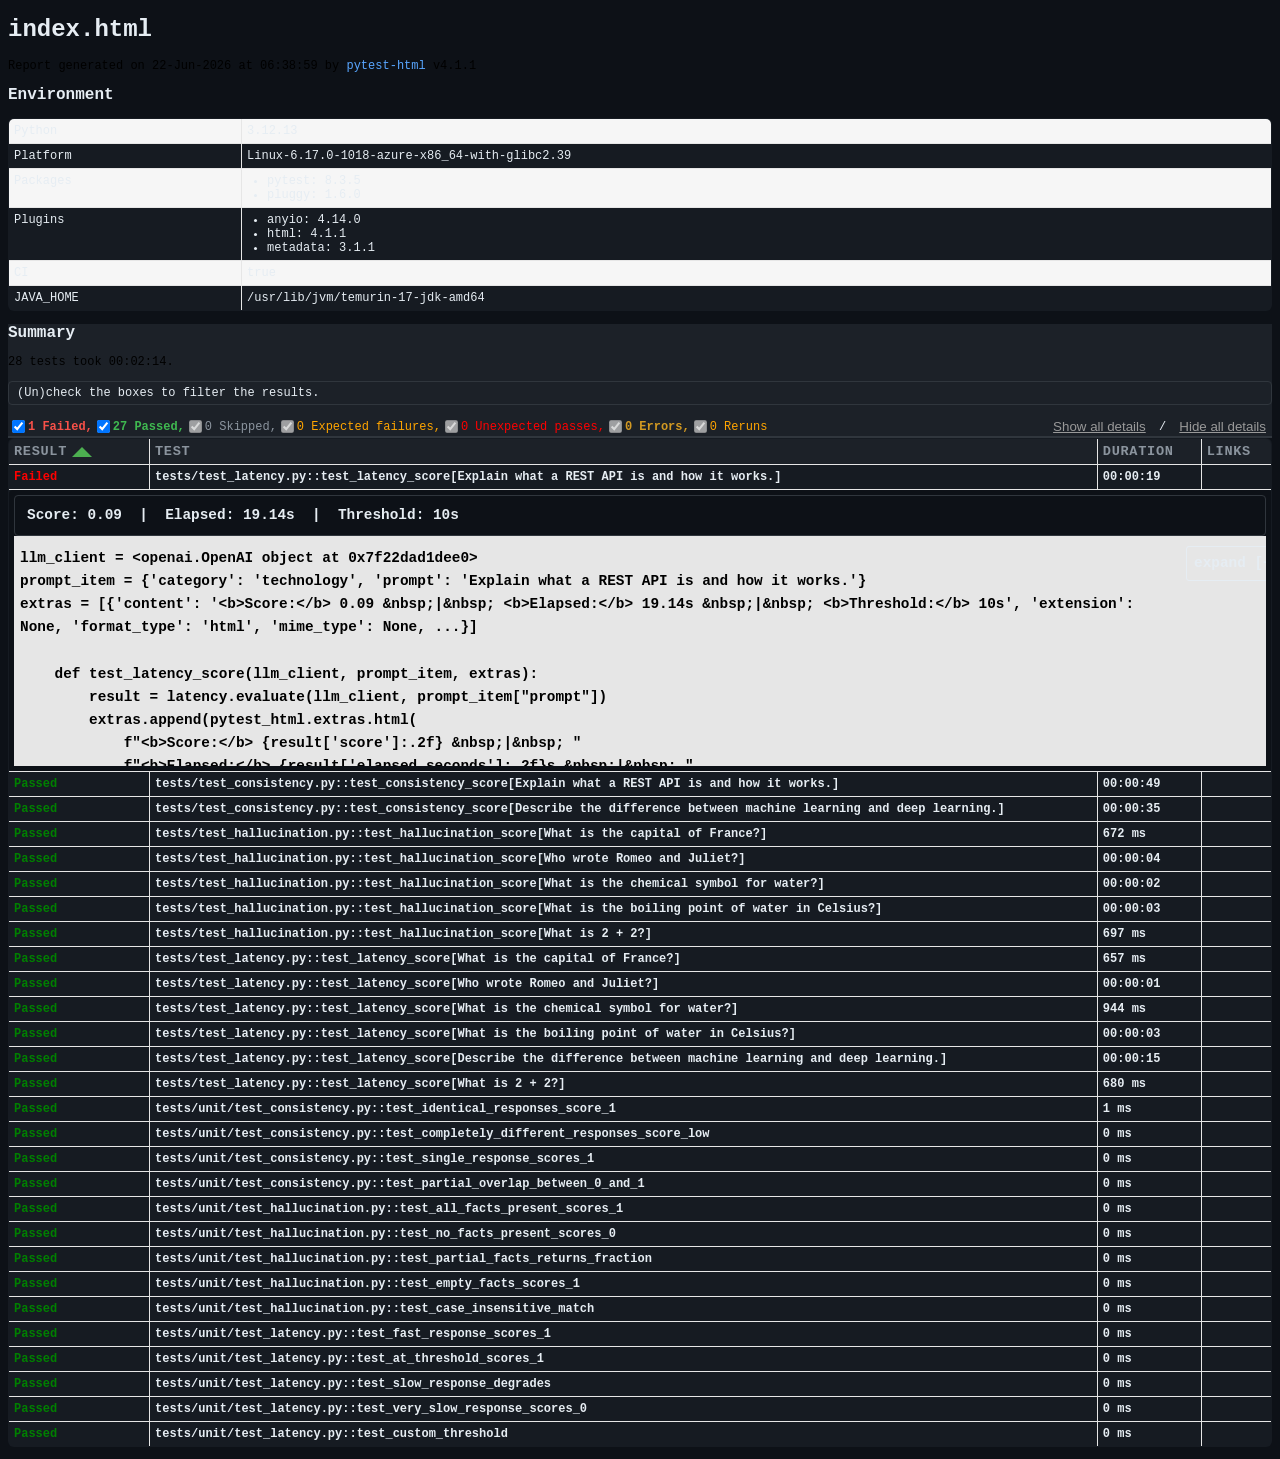
==== commit ef405001: "deploy: a8eb49f0d919d89c6d266872b46ce5dc2965a0e4" ====
--- a/index.html
+++ b/index.html
@@ -442,7 +442,7 @@
   </head>
   <body>
     <h1 id="title">index.html</h1>
-    <p>Report generated on 22-Jun-2026 at 06:34:39 by <a href="https://pypi.python.org/pypi/pytest-html">pytest-html</a>
+    <p>Report generated on 22-Jun-2026 at 06:38:59 by <a href="https://pypi.python.org/pypi/pytest-html">pytest-html</a>
         v4.1.1</p>
     <div id="environment-header">
       <h2>Environment</h2>
@@ -496,7 +496,7 @@
         <h2>Summary</h2>
         <div class="additional-summary prefix">
         </div>
-        <p class="run-count">28 tests took 00:02:23.</p>
+        <p class="run-count">28 tests took 00:02:14.</p>
         <p class="filter">(Un)check the boxes to filter the results.</p>
         <div class="summary__reload">
           <div class="summary__reload__button hidden" onclick="location.reload()">
@@ -507,9 +507,9 @@
         <div class="controls">
           <div class="filters">
             <input checked="true" class="filter" name="filter_checkbox" type="checkbox" data-test-result="failed" />
-            <span class="failed">5 Failed,</span>
+            <span class="failed">1 Failed,</span>
             <input checked="true" class="filter" name="filter_checkbox" type="checkbox" data-test-result="passed" />
-            <span class="passed">23 Passed,</span>
+            <span class="passed">27 Passed,</span>
             <input checked="true" class="filter" name="filter_checkbox" type="checkbox" data-test-result="skipped" disabled/>
             <span class="skipped">0 Skipped,</span>
             <input checked="true" class="filter" name="filter_checkbox" type="checkbox" data-test-result="xfailed" disabled/>
@@ -543,7 +543,7 @@
     </table>
   </body>
   <footer>
-    <div id="data-container" data-jsonblob="{&#34;environment&#34;: {&#34;Python&#34;: &#34;3.12.13&#34;, &#34;Platform&#34;: &#34;Linux-6.17.0-1018-azure-x86_64-with-glibc2.39&#34;, &#34;Packages&#34;: {&#34;pytest&#34;: &#34;8.3.5&#34;, &#34;pluggy&#34;: &#34;1.6.0&#34;}, &#34;Plugins&#34;: {&#34;anyio&#34;: &#34;4.14.0&#34;, &#34;html&#34;: &#34;4.1.1&#34;, &#34;metadata&#34;: &#34;3.1.1&#34;}, &#34;CI&#34;: &#34;true&#34;, &#34;JAVA_HOME&#34;: &#34;/usr/lib/jvm/temurin-17-jdk-amd64&#34;}, &#34;tests&#34;: {&#34;tests/test_consistency.py::test_consistency_score[Explain what a REST API is and how it works.]&#34;: [{&#34;extras&#34;: [{&#34;name&#34;: null, &#34;format_type&#34;: &#34;html&#34;, &#34;content&#34;: &#34;&lt;b&gt;Score:&lt;/b&gt; 0.38 &amp;nbsp;|&amp;nbsp; &lt;b&gt;Runs:&lt;/b&gt; 3&lt;br&gt;&lt;b&gt;Run 1:&lt;/b&gt; # What is a REST API?\n\n## Definition\n\n**REST** stands for **Representational State Transfer**. A **REST API** (or RESTfu\u2026&lt;br&gt;&lt;b&gt;Run 2:&lt;/b&gt; # REST API: Explanation and How It Works\n\n## What is REST?\n\n**REST** (Representational State Transfer) is an architectur\u2026&lt;br&gt;&lt;b&gt;Run 3:&lt;/b&gt; # What is a REST API?\n\n## Definition\n\n**REST** stands for **REpresentational State Transfer**. A REST API (or RESTful AP\u2026&#34;, &#34;mime_type&#34;: null, &#34;extension&#34;: null}], &#34;result&#34;: &#34;Failed&#34;, &#34;testId&#34;: &#34;tests/test_consistency.py::test_consistency_score[Explain what a REST API is and how it works.]&#34;, &#34;duration&#34;: &#34;00:01:09&#34;, &#34;resultsTableRow&#34;: [&#34;&lt;td class=\&#34;col-result\&#34;&gt;Failed&lt;/td&gt;&#34;, &#34;&lt;td class=\&#34;col-testId\&#34;&gt;tests/test_consistency.py::test_consistency_score[Explain what a REST API is and how it works.]&lt;/td&gt;&#34;, &#34;&lt;td class=\&#34;col-duration\&#34;&gt;00:01:09&lt;/td&gt;&#34;, &#34;&lt;td class=\&#34;col-links\&#34;&gt;&lt;/td&gt;&#34;], &#34;log&#34;: &#34;llm_client = &amp;lt;openai.OpenAI object at 0x7f2876baa990&amp;gt;\nopen_ended_prompt_item = {&amp;#x27;category&amp;#x27;: &amp;#x27;technology&amp;#x27;, &amp;#x27;prompt&amp;#x27;: &amp;#x27;Explain what a REST API is and how it works.&amp;#x27;}\nextras = [{&amp;#x27;content&amp;#x27;: &amp;#x27;&amp;lt;b&amp;gt;Score:&amp;lt;/b&amp;gt; 0.38 &amp;amp;nbsp;|&amp;amp;nbsp; &amp;lt;b&amp;gt;Runs:&amp;lt;/b&amp;gt; 3&amp;lt;br&amp;gt;&amp;lt;b&amp;gt;Run 1:&amp;lt;/b&amp;gt; # What is a REST API?\\n\\n## Definition\\...ional State Transfer**. A REST API (or RESTful AP\u2026&amp;#x27;, &amp;#x27;extension&amp;#x27;: None, &amp;#x27;format_type&amp;#x27;: &amp;#x27;html&amp;#x27;, &amp;#x27;mime_type&amp;#x27;: None, ...}]\n\n    def test_consistency_score(llm_client, open_ended_prompt_item, extras):\n        result = consistency.evaluate(llm_client, open_ended_prompt_item[&amp;quot;prompt&amp;quot;], n=3)\n        extras.append(pytest_html.extras.html(\n            f&amp;quot;&amp;lt;b&amp;gt;Score:&amp;lt;/b&amp;gt; {result[&amp;#x27;score&amp;#x27;]:.2f} &amp;amp;nbsp;|&amp;amp;nbsp; &amp;lt;b&amp;gt;Runs:&amp;lt;/b&amp;gt; 3&amp;lt;br&amp;gt;&amp;quot;\n            + &amp;quot;&amp;lt;br&amp;gt;&amp;quot;.join(\n                f&amp;quot;&amp;lt;b&amp;gt;Run {i+1}:&amp;lt;/b&amp;gt; {r[:120]}{&amp;#x27;\u2026&amp;#x27; if len(r) &amp;gt; 120 else &amp;#x27;&amp;#x27;}&amp;quot;\n                for i, r in enumerate(result[&amp;quot;responses&amp;quot;])\n            )\n        ))\n&amp;gt;       assert result[&amp;quot;score&amp;quot;] &amp;gt;= 0.4, (\n            f&amp;quot;Consistency score {result[&amp;#x27;score&amp;#x27;]:.2f} too low&amp;quot;\n        )\nE       AssertionError: Consistency score 0.38 too low\nE       assert 0.3760533475255283 &amp;gt;= 0.4\n\ntests/test_consistency.py:14: AssertionError\n&#34;}], &#34;tests/test_consistency.py::test_consistency_score[Describe the difference between machine learning and deep learning.]&#34;: [{&#34;extras&#34;: [{&#34;name&#34;: null, &#34;format_type&#34;: &#34;html&#34;, &#34;content&#34;: &#34;&lt;b&gt;Score:&lt;/b&gt; 0.30 &amp;nbsp;|&amp;nbsp; &lt;b&gt;Runs:&lt;/b&gt; 3&lt;br&gt;&lt;b&gt;Run 1:&lt;/b&gt; To understand the difference between **Machine Learning (ML)** and **Deep Learning (DL)**, it is best to view them not a\u2026&lt;br&gt;&lt;b&gt;Run 2:&lt;/b&gt; Machine Learning (ML) and Deep Learning (DL) are closely related fields within the broader domain of Artificial Intellig\u2026&lt;br&gt;&lt;b&gt;Run 3:&lt;/b&gt; Machine Learning (ML) and Deep Learning (DL) are often used interchangeably, but they are not the same thing. The most a\u2026&#34;, &#34;mime_type&#34;: null, &#34;extension&#34;: null}], &#34;result&#34;: &#34;Failed&#34;, &#34;testId&#34;: &#34;tests/test_consistency.py::test_consistency_score[Describe the difference between machine learning and deep learning.]&#34;, &#34;duration&#34;: &#34;00:00:26&#34;, &#34;resultsTableRow&#34;: [&#34;&lt;td class=\&#34;col-result\&#34;&gt;Failed&lt;/td&gt;&#34;, &#34;&lt;td class=\&#34;col-testId\&#34;&gt;tests/test_consistency.py::test_consistency_score[Describe the difference between machine learning and deep learning.]&lt;/td&gt;&#34;, &#34;&lt;td class=\&#34;col-duration\&#34;&gt;00:00:26&lt;/td&gt;&#34;, &#34;&lt;td class=\&#34;col-links\&#34;&gt;&lt;/td&gt;&#34;], &#34;log&#34;: &#34;llm_client = &amp;lt;openai.OpenAI object at 0x7f2876baa990&amp;gt;\nopen_ended_prompt_item = {&amp;#x27;category&amp;#x27;: &amp;#x27;technology&amp;#x27;, &amp;#x27;prompt&amp;#x27;: &amp;#x27;Describe the difference between machine learning and deep learning.&amp;#x27;}\nextras = [{&amp;#x27;content&amp;#x27;: &amp;#x27;&amp;lt;b&amp;gt;Score:&amp;lt;/b&amp;gt; 0.30 &amp;amp;nbsp;|&amp;amp;nbsp; &amp;lt;b&amp;gt;Runs:&amp;lt;/b&amp;gt; 3&amp;lt;br&amp;gt;&amp;lt;b&amp;gt;Run 1:&amp;lt;/b&amp;gt; To understand the difference between **...ably, but they are not the same thing. The most a\u2026&amp;#x27;, &amp;#x27;extension&amp;#x27;: None, &amp;#x27;format_type&amp;#x27;: &amp;#x27;html&amp;#x27;, &amp;#x27;mime_type&amp;#x27;: None, ...}]\n\n    def test_consistency_score(llm_client, open_ended_prompt_item, extras):\n        result = consistency.evaluate(llm_client, open_ended_prompt_item[&amp;quot;prompt&amp;quot;], n=3)\n        extras.append(pytest_html.extras.html(\n            f&amp;quot;&amp;lt;b&amp;gt;Score:&amp;lt;/b&amp;gt; {result[&amp;#x27;score&amp;#x27;]:.2f} &amp;amp;nbsp;|&amp;amp;nbsp; &amp;lt;b&amp;gt;Runs:&amp;lt;/b&amp;gt; 3&amp;lt;br&amp;gt;&amp;quot;\n            + &amp;quot;&amp;lt;br&amp;gt;&amp;quot;.join(\n                f&amp;quot;&amp;lt;b&amp;gt;Run {i+1}:&amp;lt;/b&amp;gt; {r[:120]}{&amp;#x27;\u2026&amp;#x27; if len(r) &amp;gt; 120 else &amp;#x27;&amp;#x27;}&amp;quot;\n                for i, r in enumerate(result[&amp;quot;responses&amp;quot;])\n            )\n        ))\n&amp;gt;       assert result[&amp;quot;score&amp;quot;] &amp;gt;= 0.4, (\n            f&amp;quot;Consistency score {result[&amp;#x27;score&amp;#x27;]:.2f} too low&amp;quot;\n        )\nE       AssertionError: Consistency score 0.30 too low\nE       assert 0.2999211950474463 &amp;gt;= 0.4\n\ntests/test_consistency.py:14: AssertionError\n&#34;}], &#34;tests/test_hallucination.py::test_hallucination_score[What is the capital of France?]&#34;: [{&#34;extras&#34;: [{&#34;name&#34;: null, &#34;format_type&#34;: &#34;html&#34;, &#34;content&#34;: &#34;&lt;b&gt;Score:&lt;/b&gt; 1.00 &amp;nbsp;|&amp;nbsp; &lt;b&gt;Expected facts:&lt;/b&gt; Paris&lt;br&gt;&lt;b&gt;Response:&lt;/b&gt; The capital of France is **Paris**.&#34;, &#34;mime_type&#34;: null, &#34;extension&#34;: null}], &#34;result&#34;: &#34;Passed&#34;, &#34;testId&#34;: &#34;tests/test_hallucination.py::test_hallucination_score[What is the capital of France?]&#34;, &#34;duration&#34;: &#34;802 ms&#34;, &#34;resultsTableRow&#34;: [&#34;&lt;td class=\&#34;col-result\&#34;&gt;Passed&lt;/td&gt;&#34;, &#34;&lt;td class=\&#34;col-testId\&#34;&gt;tests/test_hallucination.py::test_hallucination_score[What is the capital of France?]&lt;/td&gt;&#34;, &#34;&lt;td class=\&#34;col-duration\&#34;&gt;802 ms&lt;/td&gt;&#34;, &#34;&lt;td class=\&#34;col-links\&#34;&gt;&lt;/td&gt;&#34;], &#34;log&#34;: &#34;No log output captured.&#34;}], &#34;tests/test_hallucination.py::test_hallucination_score[Who wrote Romeo and Juliet?]&#34;: [{&#34;extras&#34;: [{&#34;name&#34;: null, &#34;format_type&#34;: &#34;html&#34;, &#34;content&#34;: &#34;&lt;b&gt;Score:&lt;/b&gt; 1.00 &amp;nbsp;|&amp;nbsp; &lt;b&gt;Expected facts:&lt;/b&gt; Shakespeare&lt;br&gt;&lt;b&gt;Response:&lt;/b&gt; **William Shakespeare** wrote *Romeo and Juliet*.\n\nHe is widely regarded as the greatest writer in the English language and is often called England&#39;s national poet. *Romeo and Juliet* is one of his mo\u2026&#34;, &#34;mime_type&#34;: null, &#34;extension&#34;: null}], &#34;result&#34;: &#34;Passed&#34;, &#34;testId&#34;: &#34;tests/test_hallucination.py::test_hallucination_score[Who wrote Romeo and Juliet?]&#34;, &#34;duration&#34;: &#34;00:00:01&#34;, &#34;resultsTableRow&#34;: [&#34;&lt;td class=\&#34;col-result\&#34;&gt;Passed&lt;/td&gt;&#34;, &#34;&lt;td class=\&#34;col-testId\&#34;&gt;tests/test_hallucination.py::test_hallucination_score[Who wrote Romeo and Juliet?]&lt;/td&gt;&#34;, &#34;&lt;td class=\&#34;col-duration\&#34;&gt;00:00:01&lt;/td&gt;&#34;, &#34;&lt;td class=\&#34;col-links\&#34;&gt;&lt;/td&gt;&#34;], &#34;log&#34;: &#34;No log output captured.&#34;}], &#34;tests/test_hallucination.py::test_hallucination_score[What is the chemical symbol for water?]&#34;: [{&#34;extras&#34;: [{&#34;name&#34;: null, &#34;format_type&#34;: &#34;html&#34;, &#34;content&#34;: &#34;&lt;b&gt;Score:&lt;/b&gt; 1.00 &amp;nbsp;|&amp;nbsp; &lt;b&gt;Expected facts:&lt;/b&gt; H2O&lt;br&gt;&lt;b&gt;Response:&lt;/b&gt; Based on chemical principles, here is the breakdown of the symbol for water:\n\n### Chemical Composition\nWater is a chemical compound composed of two hydrogen atoms and one oxygen atom.\n\n### Chemical Fo\u2026&#34;, &#34;mime_type&#34;: null, &#34;extension&#34;: null}], &#34;result&#34;: &#34;Passed&#34;, &#34;testId&#34;: &#34;tests/test_hallucination.py::test_hallucination_score[What is the chemical symbol for water?]&#34;, &#34;duration&#34;: &#34;00:00:02&#34;, &#34;resultsTableRow&#34;: [&#34;&lt;td class=\&#34;col-result\&#34;&gt;Passed&lt;/td&gt;&#34;, &#34;&lt;td class=\&#34;col-testId\&#34;&gt;tests/test_hallucination.py::test_hallucination_score[What is the chemical symbol for water?]&lt;/td&gt;&#34;, &#34;&lt;td class=\&#34;col-duration\&#34;&gt;00:00:02&lt;/td&gt;&#34;, &#34;&lt;td class=\&#34;col-links\&#34;&gt;&lt;/td&gt;&#34;], &#34;log&#34;: &#34;No log output captured.&#34;}], &#34;tests/test_hallucination.py::test_hallucination_score[What is the boiling point of water in Celsius?]&#34;: [{&#34;extras&#34;: [{&#34;name&#34;: null, &#34;format_type&#34;: &#34;html&#34;, &#34;content&#34;: &#34;&lt;b&gt;Score:&lt;/b&gt; 1.00 &amp;nbsp;|&amp;nbsp; &lt;b&gt;Expected facts:&lt;/b&gt; 100&lt;br&gt;&lt;b&gt;Response:&lt;/b&gt; The boiling point of water in Celsius is **100\u00b0C**.\n\n**Note:** This value is defined at standard atmospheric pressure (1 atmosphere or 101.325 kPa). At higher altitudes where atmospheric pressure is l\u2026&#34;, &#34;mime_type&#34;: null, &#34;extension&#34;: null}], &#34;result&#34;: &#34;Passed&#34;, &#34;testId&#34;: &#34;tests/test_hallucination.py::test_hallucination_score[What is the boiling point of water in Celsius?]&#34;, &#34;duration&#34;: &#34;00:00:02&#34;, &#34;resultsTableRow&#34;: [&#34;&lt;td class=\&#34;col-result\&#34;&gt;Passed&lt;/td&gt;&#34;, &#34;&lt;td class=\&#34;col-testId\&#34;&gt;tests/test_hallucination.py::test_hallucination_score[What is the boiling point of water in Celsius?]&lt;/td&gt;&#34;, &#34;&lt;td class=\&#34;col-duration\&#34;&gt;00:00:02&lt;/td&gt;&#34;, &#34;&lt;td class=\&#34;col-links\&#34;&gt;&lt;/td&gt;&#34;], &#34;log&#34;: &#34;No log output captured.&#34;}], &#34;tests/test_hallucination.py::test_hallucination_score[What is 2 + 2?]&#34;: [{&#34;extras&#34;: [{&#34;name&#34;: null, &#34;format_type&#34;: &#34;html&#34;, &#34;content&#34;: &#34;&lt;b&gt;Score:&lt;/b&gt; 1.00 &amp;nbsp;|&amp;nbsp; &lt;b&gt;Expected facts:&lt;/b&gt; 4&lt;br&gt;&lt;b&gt;Response:&lt;/b&gt; 2 + 2 equals **4**.&#34;, &#34;mime_type&#34;: null, &#34;extension&#34;: null}], &#34;result&#34;: &#34;Passed&#34;, &#34;testId&#34;: &#34;tests/test_hallucination.py::test_hallucination_score[What is 2 + 2?]&#34;, &#34;duration&#34;: &#34;00:00:09&#34;, &#34;resultsTableRow&#34;: [&#34;&lt;td class=\&#34;col-result\&#34;&gt;Passed&lt;/td&gt;&#34;, &#34;&lt;td class=\&#34;col-testId\&#34;&gt;tests/test_hallucination.py::test_hallucination_score[What is 2 + 2?]&lt;/td&gt;&#34;, &#34;&lt;td class=\&#34;col-duration\&#34;&gt;00:00:09&lt;/td&gt;&#34;, &#34;&lt;td class=\&#34;col-links\&#34;&gt;&lt;/td&gt;&#34;], &#34;log&#34;: &#34;No log output captured.&#34;}], &#34;tests/test_latency.py::test_latency_score[What is the capital of France?]&#34;: [{&#34;extras&#34;: [{&#34;name&#34;: null, &#34;format_type&#34;: &#34;html&#34;, &#34;content&#34;: &#34;&lt;b&gt;Score:&lt;/b&gt; 1.00 &amp;nbsp;|&amp;nbsp; &lt;b&gt;Elapsed:&lt;/b&gt; 1.53s &amp;nbsp;|&amp;nbsp; &lt;b&gt;Threshold:&lt;/b&gt; 3s&#34;, &#34;mime_type&#34;: null, &#34;extension&#34;: null}], &#34;result&#34;: &#34;Passed&#34;, &#34;testId&#34;: &#34;tests/test_latency.py::test_latency_score[What is the capital of France?]&#34;, &#34;duration&#34;: &#34;00:00:02&#34;, &#34;resultsTableRow&#34;: [&#34;&lt;td class=\&#34;col-result\&#34;&gt;Passed&lt;/td&gt;&#34;, &#34;&lt;td class=\&#34;col-testId\&#34;&gt;tests/test_latency.py::test_latency_score[What is the capital of France?]&lt;/td&gt;&#34;, &#34;&lt;td class=\&#34;col-duration\&#34;&gt;00:00:02&lt;/td&gt;&#34;, &#34;&lt;td class=\&#34;col-links\&#34;&gt;&lt;/td&gt;&#34;], &#34;log&#34;: &#34;No log output captured.&#34;}], &#34;tests/test_latency.py::test_latency_score[Who wrote Romeo and Juliet?]&#34;: [{&#34;extras&#34;: [{&#34;name&#34;: null, &#34;format_type&#34;: &#34;html&#34;, &#34;content&#34;: &#34;&lt;b&gt;Score:&lt;/b&gt; 1.00 &amp;nbsp;|&amp;nbsp; &lt;b&gt;Elapsed:&lt;/b&gt; 1.15s &amp;nbsp;|&amp;nbsp; &lt;b&gt;Threshold:&lt;/b&gt; 3s&#34;, &#34;mime_type&#34;: null, &#34;extension&#34;: null}], &#34;result&#34;: &#34;Passed&#34;, &#34;testId&#34;: &#34;tests/test_latency.py::test_latency_score[Who wrote Romeo and Juliet?]&#34;, &#34;duration&#34;: &#34;00:00:01&#34;, &#34;resultsTableRow&#34;: [&#34;&lt;td class=\&#34;col-result\&#34;&gt;Passed&lt;/td&gt;&#34;, &#34;&lt;td class=\&#34;col-testId\&#34;&gt;tests/test_latency.py::test_latency_score[Who wrote Romeo and Juliet?]&lt;/td&gt;&#34;, &#34;&lt;td class=\&#34;col-duration\&#34;&gt;00:00:01&lt;/td&gt;&#34;, &#34;&lt;td class=\&#34;col-links\&#34;&gt;&lt;/td&gt;&#34;], &#34;log&#34;: &#34;No log output captured.&#34;}], &#34;tests/test_latency.py::test_latency_score[What is the chemical symbol for water?]&#34;: [{&#34;extras&#34;: [{&#34;name&#34;: null, &#34;format_type&#34;: &#34;html&#34;, &#34;content&#34;: &#34;&lt;b&gt;Score:&lt;/b&gt; 0.40 &amp;nbsp;|&amp;nbsp; &lt;b&gt;Elapsed:&lt;/b&gt; 4.80s &amp;nbsp;|&amp;nbsp; &lt;b&gt;Threshold:&lt;/b&gt; 3s&#34;, &#34;mime_type&#34;: null, &#34;extension&#34;: null}], &#34;result&#34;: &#34;Failed&#34;, &#34;testId&#34;: &#34;tests/test_latency.py::test_latency_score[What is the chemical symbol for water?]&#34;, &#34;duration&#34;: &#34;00:00:05&#34;, &#34;resultsTableRow&#34;: [&#34;&lt;td class=\&#34;col-result\&#34;&gt;Failed&lt;/td&gt;&#34;, &#34;&lt;td class=\&#34;col-testId\&#34;&gt;tests/test_latency.py::test_latency_score[What is the chemical symbol for water?]&lt;/td&gt;&#34;, &#34;&lt;td class=\&#34;col-duration\&#34;&gt;00:00:05&lt;/td&gt;&#34;, &#34;&lt;td class=\&#34;col-links\&#34;&gt;&lt;/td&gt;&#34;], &#34;log&#34;: &#34;llm_client = &amp;lt;openai.OpenAI object at 0x7f2876baa990&amp;gt;\nprompt_item = {&amp;#x27;category&amp;#x27;: &amp;#x27;science&amp;#x27;, &amp;#x27;expected_facts&amp;#x27;: [&amp;#x27;H2O&amp;#x27;], &amp;#x27;prompt&amp;#x27;: &amp;#x27;What is the chemical symbol for water?&amp;#x27;}\nextras = [{&amp;#x27;content&amp;#x27;: &amp;#x27;&amp;lt;b&amp;gt;Score:&amp;lt;/b&amp;gt; 0.40 &amp;amp;nbsp;|&amp;amp;nbsp; &amp;lt;b&amp;gt;Elapsed:&amp;lt;/b&amp;gt; 4.80s &amp;amp;nbsp;|&amp;amp;nbsp; &amp;lt;b&amp;gt;Threshold:&amp;lt;/b&amp;gt; 3s&amp;#x27;, &amp;#x27;extension&amp;#x27;: None, &amp;#x27;format_type&amp;#x27;: &amp;#x27;html&amp;#x27;, &amp;#x27;mime_type&amp;#x27;: None, ...}]\n\n    def test_latency_score(llm_client, prompt_item, extras):\n        result = latency.evaluate(llm_client, prompt_item[&amp;quot;prompt&amp;quot;])\n        extras.append(pytest_html.extras.html(\n            f&amp;quot;&amp;lt;b&amp;gt;Score:&amp;lt;/b&amp;gt; {result[&amp;#x27;score&amp;#x27;]:.2f} &amp;amp;nbsp;|&amp;amp;nbsp; &amp;quot;\n            f&amp;quot;&amp;lt;b&amp;gt;Elapsed:&amp;lt;/b&amp;gt; {result[&amp;#x27;elapsed_seconds&amp;#x27;]:.2f}s &amp;amp;nbsp;|&amp;amp;nbsp; &amp;quot;\n            f&amp;quot;&amp;lt;b&amp;gt;Threshold:&amp;lt;/b&amp;gt; 3s&amp;quot;\n        ))\n&amp;gt;       assert result[&amp;quot;score&amp;quot;] &amp;gt;= 0.5, (\n            f&amp;quot;Latency score {result[&amp;#x27;score&amp;#x27;]:.2f} too low ({result[&amp;#x27;elapsed_seconds&amp;#x27;]:.2f}s elapsed)&amp;quot;\n        )\nE       AssertionError: Latency score 0.40 too low (4.80s elapsed)\nE       assert 0.4010296662648519 &amp;gt;= 0.5\n\ntests/test_latency.py:12: AssertionError\n&#34;}], &#34;tests/test_latency.py::test_latency_score[What is the boiling point of water in Celsius?]&#34;: [{&#34;extras&#34;: [{&#34;name&#34;: null, &#34;format_type&#34;: &#34;html&#34;, &#34;content&#34;: &#34;&lt;b&gt;Score:&lt;/b&gt; 1.00 &amp;nbsp;|&amp;nbsp; &lt;b&gt;Elapsed:&lt;/b&gt; 1.41s &amp;nbsp;|&amp;nbsp; &lt;b&gt;Threshold:&lt;/b&gt; 3s&#34;, &#34;mime_type&#34;: null, &#34;extension&#34;: null}], &#34;result&#34;: &#34;Passed&#34;, &#34;testId&#34;: &#34;tests/test_latency.py::test_latency_score[What is the boiling point of water in Celsius?]&#34;, &#34;duration&#34;: &#34;00:00:01&#34;, &#34;resultsTableRow&#34;: [&#34;&lt;td class=\&#34;col-result\&#34;&gt;Passed&lt;/td&gt;&#34;, &#34;&lt;td class=\&#34;col-testId\&#34;&gt;tests/test_latency.py::test_latency_score[What is the boiling point of water in Celsius?]&lt;/td&gt;&#34;, &#34;&lt;td class=\&#34;col-duration\&#34;&gt;00:00:01&lt;/td&gt;&#34;, &#34;&lt;td class=\&#34;col-links\&#34;&gt;&lt;/td&gt;&#34;], &#34;log&#34;: &#34;No log output captured.&#34;}], &#34;tests/test_latency.py::test_latency_score[Explain what a REST API is and how it works.]&#34;: [{&#34;extras&#34;: [{&#34;name&#34;: null, &#34;format_type&#34;: &#34;html&#34;, &#34;content&#34;: &#34;&lt;b&gt;Score:&lt;/b&gt; 0.00 &amp;nbsp;|&amp;nbsp; &lt;b&gt;Elapsed:&lt;/b&gt; 13.97s &amp;nbsp;|&amp;nbsp; &lt;b&gt;Threshold:&lt;/b&gt; 3s&#34;, &#34;mime_type&#34;: null, &#34;extension&#34;: null}], &#34;result&#34;: &#34;Failed&#34;, &#34;testId&#34;: &#34;tests/test_latency.py::test_latency_score[Explain what a REST API is and how it works.]&#34;, &#34;duration&#34;: &#34;00:00:14&#34;, &#34;resultsTableRow&#34;: [&#34;&lt;td class=\&#34;col-result\&#34;&gt;Failed&lt;/td&gt;&#34;, &#34;&lt;td class=\&#34;col-testId\&#34;&gt;tests/test_latency.py::test_latency_score[Explain what a REST API is and how it works.]&lt;/td&gt;&#34;, &#34;&lt;td class=\&#34;col-duration\&#34;&gt;00:00:14&lt;/td&gt;&#34;, &#34;&lt;td class=\&#34;col-links\&#34;&gt;&lt;/td&gt;&#34;], &#34;log&#34;: &#34;llm_client = &amp;lt;openai.OpenAI object at 0x7f2876baa990&amp;gt;\nprompt_item = {&amp;#x27;category&amp;#x27;: &amp;#x27;technology&amp;#x27;, &amp;#x27;prompt&amp;#x27;: &amp;#x27;Explain what a REST API is and how it works.&amp;#x27;}\nextras = [{&amp;#x27;content&amp;#x27;: &amp;#x27;&amp;lt;b&amp;gt;Score:&amp;lt;/b&amp;gt; 0.00 &amp;amp;nbsp;|&amp;amp;nbsp; &amp;lt;b&amp;gt;Elapsed:&amp;lt;/b&amp;gt; 13.97s &amp;amp;nbsp;|&amp;amp;nbsp; &amp;lt;b&amp;gt;Threshold:&amp;lt;/b&amp;gt; 3s&amp;#x27;, &amp;#x27;extension&amp;#x27;: None, &amp;#x27;format_type&amp;#x27;: &amp;#x27;html&amp;#x27;, &amp;#x27;mime_type&amp;#x27;: None, ...}]\n\n    def test_latency_score(llm_client, prompt_item, extras):\n        result = latency.evaluate(llm_client, prompt_item[&amp;quot;prompt&amp;quot;])\n        extras.append(pytest_html.extras.html(\n            f&amp;quot;&amp;lt;b&amp;gt;Score:&amp;lt;/b&amp;gt; {result[&amp;#x27;score&amp;#x27;]:.2f} &amp;amp;nbsp;|&amp;amp;nbsp; &amp;quot;\n            f&amp;quot;&amp;lt;b&amp;gt;Elapsed:&amp;lt;/b&amp;gt; {result[&amp;#x27;elapsed_seconds&amp;#x27;]:.2f}s &amp;amp;nbsp;|&amp;amp;nbsp; &amp;quot;\n            f&amp;quot;&amp;lt;b&amp;gt;Threshold:&amp;lt;/b&amp;gt; 3s&amp;quot;\n        ))\n&amp;gt;       assert result[&amp;quot;score&amp;quot;] &amp;gt;= 0.5, (\n            f&amp;quot;Latency score {result[&amp;#x27;score&amp;#x27;]:.2f} too low ({result[&amp;#x27;elapsed_seconds&amp;#x27;]:.2f}s elapsed)&amp;quot;\n        )\nE       AssertionError: Latency score 0.00 too low (13.97s elapsed)\nE       assert 0.0 &amp;gt;= 0.5\n\ntests/test_latency.py:12: AssertionError\n&#34;}], &#34;tests/test_latency.py::test_latency_score[Describe the difference between machine learning and deep learning.]&#34;: [{&#34;extras&#34;: [{&#34;name&#34;: null, &#34;format_type&#34;: &#34;html&#34;, &#34;content&#34;: &#34;&lt;b&gt;Score:&lt;/b&gt; 0.00 &amp;nbsp;|&amp;nbsp; &lt;b&gt;Elapsed:&lt;/b&gt; 9.01s &amp;nbsp;|&amp;nbsp; &lt;b&gt;Threshold:&lt;/b&gt; 3s&#34;, &#34;mime_type&#34;: null, &#34;extension&#34;: null}], &#34;result&#34;: &#34;Failed&#34;, &#34;testId&#34;: &#34;tests/test_latency.py::test_latency_score[Describe the difference between machine learning and deep learning.]&#34;, &#34;duration&#34;: &#34;00:00:09&#34;, &#34;resultsTableRow&#34;: [&#34;&lt;td class=\&#34;col-result\&#34;&gt;Failed&lt;/td&gt;&#34;, &#34;&lt;td class=\&#34;col-testId\&#34;&gt;tests/test_latency.py::test_latency_score[Describe the difference between machine learning and deep learning.]&lt;/td&gt;&#34;, &#34;&lt;td class=\&#34;col-duration\&#34;&gt;00:00:09&lt;/td&gt;&#34;, &#34;&lt;td class=\&#34;col-links\&#34;&gt;&lt;/td&gt;&#34;], &#34;log&#34;: &#34;llm_client = &amp;lt;openai.OpenAI object at 0x7f2876baa990&amp;gt;\nprompt_item = {&amp;#x27;category&amp;#x27;: &amp;#x27;technology&amp;#x27;, &amp;#x27;prompt&amp;#x27;: &amp;#x27;Describe the difference between machine learning and deep learning.&amp;#x27;}\nextras = [{&amp;#x27;content&amp;#x27;: &amp;#x27;&amp;lt;b&amp;gt;Score:&amp;lt;/b&amp;gt; 0.00 &amp;amp;nbsp;|&amp;amp;nbsp; &amp;lt;b&amp;gt;Elapsed:&amp;lt;/b&amp;gt; 9.01s &amp;amp;nbsp;|&amp;amp;nbsp; &amp;lt;b&amp;gt;Threshold:&amp;lt;/b&amp;gt; 3s&amp;#x27;, &amp;#x27;extension&amp;#x27;: None, &amp;#x27;format_type&amp;#x27;: &amp;#x27;html&amp;#x27;, &amp;#x27;mime_type&amp;#x27;: None, ...}]\n\n    def test_latency_score(llm_client, prompt_item, extras):\n        result = latency.evaluate(llm_client, prompt_item[&amp;quot;prompt&amp;quot;])\n        extras.append(pytest_html.extras.html(\n            f&amp;quot;&amp;lt;b&amp;gt;Score:&amp;lt;/b&amp;gt; {result[&amp;#x27;score&amp;#x27;]:.2f} &amp;amp;nbsp;|&amp;amp;nbsp; &amp;quot;\n            f&amp;quot;&amp;lt;b&amp;gt;Elapsed:&amp;lt;/b&amp;gt; {result[&amp;#x27;elapsed_seconds&amp;#x27;]:.2f}s &amp;amp;nbsp;|&amp;amp;nbsp; &amp;quot;\n            f&amp;quot;&amp;lt;b&amp;gt;Threshold:&amp;lt;/b&amp;gt; 3s&amp;quot;\n        ))\n&amp;gt;       assert result[&amp;quot;score&amp;quot;] &amp;gt;= 0.5, (\n            f&amp;quot;Latency score {result[&amp;#x27;score&amp;#x27;]:.2f} too low ({result[&amp;#x27;elapsed_seconds&amp;#x27;]:.2f}s elapsed)&amp;quot;\n        )\nE       AssertionError: Latency score 0.00 too low (9.01s elapsed)\nE       assert 0.0 &amp;gt;= 0.5\n\ntests/test_latency.py:12: AssertionError\n&#34;}], &#34;tests/test_latency.py::test_latency_score[What is 2 + 2?]&#34;: [{&#34;extras&#34;: [{&#34;name&#34;: null, &#34;format_type&#34;: &#34;html&#34;, &#34;content&#34;: &#34;&lt;b&gt;Score:&lt;/b&gt; 1.00 &amp;nbsp;|&amp;nbsp; &lt;b&gt;Elapsed:&lt;/b&gt; 0.55s &amp;nbsp;|&amp;nbsp; &lt;b&gt;Threshold:&lt;/b&gt; 3s&#34;, &#34;mime_type&#34;: null, &#34;extension&#34;: null}], &#34;result&#34;: &#34;Passed&#34;, &#34;testId&#34;: &#34;tests/test_latency.py::test_latency_score[What is 2 + 2?]&#34;, &#34;duration&#34;: &#34;546 ms&#34;, &#34;resultsTableRow&#34;: [&#34;&lt;td class=\&#34;col-result\&#34;&gt;Passed&lt;/td&gt;&#34;, &#34;&lt;td class=\&#34;col-testId\&#34;&gt;tests/test_latency.py::test_latency_score[What is 2 + 2?]&lt;/td&gt;&#34;, &#34;&lt;td class=\&#34;col-duration\&#34;&gt;546 ms&lt;/td&gt;&#34;, &#34;&lt;td class=\&#34;col-links\&#34;&gt;&lt;/td&gt;&#34;], &#34;log&#34;: &#34;No log output captured.&#34;}], &#34;tests/unit/test_consistency.py::test_identical_responses_score_1&#34;: [{&#34;extras&#34;: [], &#34;result&#34;: &#34;Passed&#34;, &#34;testId&#34;: &#34;tests/unit/test_consistency.py::test_identical_responses_score_1&#34;, &#34;duration&#34;: &#34;1 ms&#34;, &#34;resultsTableRow&#34;: [&#34;&lt;td class=\&#34;col-result\&#34;&gt;Passed&lt;/td&gt;&#34;, &#34;&lt;td class=\&#34;col-testId\&#34;&gt;tests/unit/test_consistency.py::test_identical_responses_score_1&lt;/td&gt;&#34;, &#34;&lt;td class=\&#34;col-duration\&#34;&gt;1 ms&lt;/td&gt;&#34;, &#34;&lt;td class=\&#34;col-links\&#34;&gt;&lt;/td&gt;&#34;], &#34;log&#34;: &#34;No log output captured.&#34;}], &#34;tests/unit/test_consistency.py::test_completely_different_responses_score_low&#34;: [{&#34;extras&#34;: [], &#34;result&#34;: &#34;Passed&#34;, &#34;testId&#34;: &#34;tests/unit/test_consistency.py::test_completely_different_responses_score_low&#34;, &#34;duration&#34;: &#34;0 ms&#34;, &#34;resultsTableRow&#34;: [&#34;&lt;td class=\&#34;col-result\&#34;&gt;Passed&lt;/td&gt;&#34;, &#34;&lt;td class=\&#34;col-testId\&#34;&gt;tests/unit/test_consistency.py::test_completely_different_responses_score_low&lt;/td&gt;&#34;, &#34;&lt;td class=\&#34;col-duration\&#34;&gt;0 ms&lt;/td&gt;&#34;, &#34;&lt;td class=\&#34;col-links\&#34;&gt;&lt;/td&gt;&#34;], &#34;log&#34;: &#34;No log output captured.&#34;}], &#34;tests/unit/test_consistency.py::test_single_response_scores_1&#34;: [{&#34;extras&#34;: [], &#34;result&#34;: &#34;Passed&#34;, &#34;testId&#34;: &#34;tests/unit/test_consistency.py::test_single_response_scores_1&#34;, &#34;duration&#34;: &#34;0 ms&#34;, &#34;resultsTableRow&#34;: [&#34;&lt;td class=\&#34;col-result\&#34;&gt;Passed&lt;/td&gt;&#34;, &#34;&lt;td class=\&#34;col-testId\&#34;&gt;tests/unit/test_consistency.py::test_single_response_scores_1&lt;/td&gt;&#34;, &#34;&lt;td class=\&#34;col-duration\&#34;&gt;0 ms&lt;/td&gt;&#34;, &#34;&lt;td class=\&#34;col-links\&#34;&gt;&lt;/td&gt;&#34;], &#34;log&#34;: &#34;No log output captured.&#34;}], &#34;tests/unit/test_consistency.py::test_partial_overlap_between_0_and_1&#34;: [{&#34;extras&#34;: [], &#34;result&#34;: &#34;Passed&#34;, &#34;testId&#34;: &#34;tests/unit/test_consistency.py::test_partial_overlap_between_0_and_1&#34;, &#34;duration&#34;: &#34;0 ms&#34;, &#34;resultsTableRow&#34;: [&#34;&lt;td class=\&#34;col-result\&#34;&gt;Passed&lt;/td&gt;&#34;, &#34;&lt;td class=\&#34;col-testId\&#34;&gt;tests/unit/test_consistency.py::test_partial_overlap_between_0_and_1&lt;/td&gt;&#34;, &#34;&lt;td class=\&#34;col-duration\&#34;&gt;0 ms&lt;/td&gt;&#34;, &#34;&lt;td class=\&#34;col-links\&#34;&gt;&lt;/td&gt;&#34;], &#34;log&#34;: &#34;No log output captured.&#34;}], &#34;tests/unit/test_hallucination.py::test_all_facts_present_scores_1&#34;: [{&#34;extras&#34;: [], &#34;result&#34;: &#34;Passed&#34;, &#34;testId&#34;: &#34;tests/unit/test_hallucination.py::test_all_facts_present_scores_1&#34;, &#34;duration&#34;: &#34;0 ms&#34;, &#34;resultsTableRow&#34;: [&#34;&lt;td class=\&#34;col-result\&#34;&gt;Passed&lt;/td&gt;&#34;, &#34;&lt;td class=\&#34;col-testId\&#34;&gt;tests/unit/test_hallucination.py::test_all_facts_present_scores_1&lt;/td&gt;&#34;, &#34;&lt;td class=\&#34;col-duration\&#34;&gt;0 ms&lt;/td&gt;&#34;, &#34;&lt;td class=\&#34;col-links\&#34;&gt;&lt;/td&gt;&#34;], &#34;log&#34;: &#34;No log output captured.&#34;}], &#34;tests/unit/test_hallucination.py::test_no_facts_present_scores_0&#34;: [{&#34;extras&#34;: [], &#34;result&#34;: &#34;Passed&#34;, &#34;testId&#34;: &#34;tests/unit/test_hallucination.py::test_no_facts_present_scores_0&#34;, &#34;duration&#34;: &#34;0 ms&#34;, &#34;resultsTableRow&#34;: [&#34;&lt;td class=\&#34;col-result\&#34;&gt;Passed&lt;/td&gt;&#34;, &#34;&lt;td class=\&#34;col-testId\&#34;&gt;tests/unit/test_hallucination.py::test_no_facts_present_scores_0&lt;/td&gt;&#34;, &#34;&lt;td class=\&#34;col-duration\&#34;&gt;0 ms&lt;/td&gt;&#34;, &#34;&lt;td class=\&#34;col-links\&#34;&gt;&lt;/td&gt;&#34;], &#34;log&#34;: &#34;No log output captured.&#34;}], &#34;tests/unit/test_hallucination.py::test_partial_facts_returns_fraction&#34;: [{&#34;extras&#34;: [], &#34;result&#34;: &#34;Passed&#34;, &#34;testId&#34;: &#34;tests/unit/test_hallucination.py::test_partial_facts_returns_fraction&#34;, &#34;duration&#34;: &#34;0 ms&#34;, &#34;resultsTableRow&#34;: [&#34;&lt;td class=\&#34;col-result\&#34;&gt;Passed&lt;/td&gt;&#34;, &#34;&lt;td class=\&#34;col-testId\&#34;&gt;tests/unit/test_hallucination.py::test_partial_facts_returns_fraction&lt;/td&gt;&#34;, &#34;&lt;td class=\&#34;col-duration\&#34;&gt;0 ms&lt;/td&gt;&#34;, &#34;&lt;td class=\&#34;col-links\&#34;&gt;&lt;/td&gt;&#34;], &#34;log&#34;: &#34;No log output captured.&#34;}], &#34;tests/unit/test_hallucination.py::test_empty_facts_scores_1&#34;: [{&#34;extras&#34;: [], &#34;result&#34;: &#34;Passed&#34;, &#34;testId&#34;: &#34;tests/unit/test_hallucination.py::test_empty_facts_scores_1&#34;, &#34;duration&#34;: &#34;0 ms&#34;, &#34;resultsTableRow&#34;: [&#34;&lt;td class=\&#34;col-result\&#34;&gt;Passed&lt;/td&gt;&#34;, &#34;&lt;td class=\&#34;col-testId\&#34;&gt;tests/unit/test_hallucination.py::test_empty_facts_scores_1&lt;/td&gt;&#34;, &#34;&lt;td class=\&#34;col-duration\&#34;&gt;0 ms&lt;/td&gt;&#34;, &#34;&lt;td class=\&#34;col-links\&#34;&gt;&lt;/td&gt;&#34;], &#34;log&#34;: &#34;No log output captured.&#34;}], &#34;tests/unit/test_hallucination.py::test_case_insensitive_match&#34;: [{&#34;extras&#34;: [], &#34;result&#34;: &#34;Passed&#34;, &#34;testId&#34;: &#34;tests/unit/test_hallucination.py::test_case_insensitive_match&#34;, &#34;duration&#34;: &#34;0 ms&#34;, &#34;resultsTableRow&#34;: [&#34;&lt;td class=\&#34;col-result\&#34;&gt;Passed&lt;/td&gt;&#34;, &#34;&lt;td class=\&#34;col-testId\&#34;&gt;tests/unit/test_hallucination.py::test_case_insensitive_match&lt;/td&gt;&#34;, &#34;&lt;td class=\&#34;col-duration\&#34;&gt;0 ms&lt;/td&gt;&#34;, &#34;&lt;td class=\&#34;col-links\&#34;&gt;&lt;/td&gt;&#34;], &#34;log&#34;: &#34;No log output captured.&#34;}], &#34;tests/unit/test_latency.py::test_fast_response_scores_1&#34;: [{&#34;extras&#34;: [], &#34;result&#34;: &#34;Passed&#34;, &#34;testId&#34;: &#34;tests/unit/test_latency.py::test_fast_response_scores_1&#34;, &#34;duration&#34;: &#34;0 ms&#34;, &#34;resultsTableRow&#34;: [&#34;&lt;td class=\&#34;col-result\&#34;&gt;Passed&lt;/td&gt;&#34;, &#34;&lt;td class=\&#34;col-testId\&#34;&gt;tests/unit/test_latency.py::test_fast_response_scores_1&lt;/td&gt;&#34;, &#34;&lt;td class=\&#34;col-duration\&#34;&gt;0 ms&lt;/td&gt;&#34;, &#34;&lt;td class=\&#34;col-links\&#34;&gt;&lt;/td&gt;&#34;], &#34;log&#34;: &#34;No log output captured.&#34;}], &#34;tests/unit/test_latency.py::test_at_threshold_scores_1&#34;: [{&#34;extras&#34;: [], &#34;result&#34;: &#34;Passed&#34;, &#34;testId&#34;: &#34;tests/unit/test_latency.py::test_at_threshold_scores_1&#34;, &#34;duration&#34;: &#34;0 ms&#34;, &#34;resultsTableRow&#34;: [&#34;&lt;td class=\&#34;col-result\&#34;&gt;Passed&lt;/td&gt;&#34;, &#34;&lt;td class=\&#34;col-testId\&#34;&gt;tests/unit/test_latency.py::test_at_threshold_scores_1&lt;/td&gt;&#34;, &#34;&lt;td class=\&#34;col-duration\&#34;&gt;0 ms&lt;/td&gt;&#34;, &#34;&lt;td class=\&#34;col-links\&#34;&gt;&lt;/td&gt;&#34;], &#34;log&#34;: &#34;No log output captured.&#34;}], &#34;tests/unit/test_latency.py::test_slow_response_degrades&#34;: [{&#34;extras&#34;: [], &#34;result&#34;: &#34;Passed&#34;, &#34;testId&#34;: &#34;tests/unit/test_latency.py::test_slow_response_degrades&#34;, &#34;duration&#34;: &#34;0 ms&#34;, &#34;resultsTableRow&#34;: [&#34;&lt;td class=\&#34;col-result\&#34;&gt;Passed&lt;/td&gt;&#34;, &#34;&lt;td class=\&#34;col-testId\&#34;&gt;tests/unit/test_latency.py::test_slow_response_degrades&lt;/td&gt;&#34;, &#34;&lt;td class=\&#34;col-duration\&#34;&gt;0 ms&lt;/td&gt;&#34;, &#34;&lt;td class=\&#34;col-links\&#34;&gt;&lt;/td&gt;&#34;], &#34;log&#34;: &#34;No log output captured.&#34;}], &#34;tests/unit/test_latency.py::test_very_slow_response_scores_0&#34;: [{&#34;extras&#34;: [], &#34;result&#34;: &#34;Passed&#34;, &#34;testId&#34;: &#34;tests/unit/test_latency.py::test_very_slow_response_scores_0&#34;, &#34;duration&#34;: &#34;0 ms&#34;, &#34;resultsTableRow&#34;: [&#34;&lt;td class=\&#34;col-result\&#34;&gt;Passed&lt;/td&gt;&#34;, &#34;&lt;td class=\&#34;col-testId\&#34;&gt;tests/unit/test_latency.py::test_very_slow_response_scores_0&lt;/td&gt;&#34;, &#34;&lt;td class=\&#34;col-duration\&#34;&gt;0 ms&lt;/td&gt;&#34;, &#34;&lt;td class=\&#34;col-links\&#34;&gt;&lt;/td&gt;&#34;], &#34;log&#34;: &#34;No log output captured.&#34;}], &#34;tests/unit/test_latency.py::test_custom_threshold&#34;: [{&#34;extras&#34;: [], &#34;result&#34;: &#34;Passed&#34;, &#34;testId&#34;: &#34;tests/unit/test_latency.py::test_custom_threshold&#34;, &#34;duration&#34;: &#34;0 ms&#34;, &#34;resultsTableRow&#34;: [&#34;&lt;td class=\&#34;col-result\&#34;&gt;Passed&lt;/td&gt;&#34;, &#34;&lt;td class=\&#34;col-testId\&#34;&gt;tests/unit/test_latency.py::test_custom_threshold&lt;/td&gt;&#34;, &#34;&lt;td class=\&#34;col-duration\&#34;&gt;0 ms&lt;/td&gt;&#34;, &#34;&lt;td class=\&#34;col-links\&#34;&gt;&lt;/td&gt;&#34;], &#34;log&#34;: &#34;No log output captured.&#34;}]}, &#34;renderCollapsed&#34;: [&#34;passed&#34;], &#34;initialSort&#34;: &#34;result&#34;, &#34;title&#34;: &#34;index.html&#34;}"></div>
+    <div id="data-container" data-jsonblob="{&#34;environment&#34;: {&#34;Python&#34;: &#34;3.12.13&#34;, &#34;Platform&#34;: &#34;Linux-6.17.0-1018-azure-x86_64-with-glibc2.39&#34;, &#34;Packages&#34;: {&#34;pytest&#34;: &#34;8.3.5&#34;, &#34;pluggy&#34;: &#34;1.6.0&#34;}, &#34;Plugins&#34;: {&#34;anyio&#34;: &#34;4.14.0&#34;, &#34;html&#34;: &#34;4.1.1&#34;, &#34;metadata&#34;: &#34;3.1.1&#34;}, &#34;CI&#34;: &#34;true&#34;, &#34;JAVA_HOME&#34;: &#34;/usr/lib/jvm/temurin-17-jdk-amd64&#34;}, &#34;tests&#34;: {&#34;tests/test_consistency.py::test_consistency_score[Explain what a REST API is and how it works.]&#34;: [{&#34;extras&#34;: [{&#34;name&#34;: null, &#34;format_type&#34;: &#34;html&#34;, &#34;content&#34;: &#34;&lt;b&gt;Score:&lt;/b&gt; 0.38 &amp;nbsp;|&amp;nbsp; &lt;b&gt;Runs:&lt;/b&gt; 3&lt;br&gt;&lt;b&gt;Run 1:&lt;/b&gt; # REST API: Explanation and How It Works\n\n## What is a REST API?\n\n**REST** stands for **Representational State Transfer*\u2026&lt;br&gt;&lt;b&gt;Run 2:&lt;/b&gt; # What is a REST API?\n\n## Definition\n\n**REST** stands for **RE**presentational **S**tate **T**ransfer. A **REST API** (R\u2026&lt;br&gt;&lt;b&gt;Run 3:&lt;/b&gt; # What is a REST API?\n\n**REST** stands for **Representational State Transfer**. A REST API (or RESTful API) is an archit\u2026&#34;, &#34;mime_type&#34;: null, &#34;extension&#34;: null}], &#34;result&#34;: &#34;Passed&#34;, &#34;testId&#34;: &#34;tests/test_consistency.py::test_consistency_score[Explain what a REST API is and how it works.]&#34;, &#34;duration&#34;: &#34;00:00:49&#34;, &#34;resultsTableRow&#34;: [&#34;&lt;td class=\&#34;col-result\&#34;&gt;Passed&lt;/td&gt;&#34;, &#34;&lt;td class=\&#34;col-testId\&#34;&gt;tests/test_consistency.py::test_consistency_score[Explain what a REST API is and how it works.]&lt;/td&gt;&#34;, &#34;&lt;td class=\&#34;col-duration\&#34;&gt;00:00:49&lt;/td&gt;&#34;, &#34;&lt;td class=\&#34;col-links\&#34;&gt;&lt;/td&gt;&#34;], &#34;log&#34;: &#34;No log output captured.&#34;}], &#34;tests/test_consistency.py::test_consistency_score[Describe the difference between machine learning and deep learning.]&#34;: [{&#34;extras&#34;: [{&#34;name&#34;: null, &#34;format_type&#34;: &#34;html&#34;, &#34;content&#34;: &#34;&lt;b&gt;Score:&lt;/b&gt; 0.26 &amp;nbsp;|&amp;nbsp; &lt;b&gt;Runs:&lt;/b&gt; 3&lt;br&gt;&lt;b&gt;Run 1:&lt;/b&gt; To understand the difference between **Machine Learning (ML)** and **Deep Learning (DL)**, it is best to view them not a\u2026&lt;br&gt;&lt;b&gt;Run 2:&lt;/b&gt; To understand the difference between **Machine Learning (ML)** and **Deep Learning (DL)**, it is most helpful to view th\u2026&lt;br&gt;&lt;b&gt;Run 3:&lt;/b&gt; Machine Learning (ML) and Deep Learning (DL) are closely related fields within the broader domain of Artificial Intellig\u2026&#34;, &#34;mime_type&#34;: null, &#34;extension&#34;: null}], &#34;result&#34;: &#34;Passed&#34;, &#34;testId&#34;: &#34;tests/test_consistency.py::test_consistency_score[Describe the difference between machine learning and deep learning.]&#34;, &#34;duration&#34;: &#34;00:00:35&#34;, &#34;resultsTableRow&#34;: [&#34;&lt;td class=\&#34;col-result\&#34;&gt;Passed&lt;/td&gt;&#34;, &#34;&lt;td class=\&#34;col-testId\&#34;&gt;tests/test_consistency.py::test_consistency_score[Describe the difference between machine learning and deep learning.]&lt;/td&gt;&#34;, &#34;&lt;td class=\&#34;col-duration\&#34;&gt;00:00:35&lt;/td&gt;&#34;, &#34;&lt;td class=\&#34;col-links\&#34;&gt;&lt;/td&gt;&#34;], &#34;log&#34;: &#34;No log output captured.&#34;}], &#34;tests/test_hallucination.py::test_hallucination_score[What is the capital of France?]&#34;: [{&#34;extras&#34;: [{&#34;name&#34;: null, &#34;format_type&#34;: &#34;html&#34;, &#34;content&#34;: &#34;&lt;b&gt;Score:&lt;/b&gt; 1.00 &amp;nbsp;|&amp;nbsp; &lt;b&gt;Expected facts:&lt;/b&gt; Paris&lt;br&gt;&lt;b&gt;Response:&lt;/b&gt; The capital of France is **Paris**.&#34;, &#34;mime_type&#34;: null, &#34;extension&#34;: null}], &#34;result&#34;: &#34;Passed&#34;, &#34;testId&#34;: &#34;tests/test_hallucination.py::test_hallucination_score[What is the capital of France?]&#34;, &#34;duration&#34;: &#34;672 ms&#34;, &#34;resultsTableRow&#34;: [&#34;&lt;td class=\&#34;col-result\&#34;&gt;Passed&lt;/td&gt;&#34;, &#34;&lt;td class=\&#34;col-testId\&#34;&gt;tests/test_hallucination.py::test_hallucination_score[What is the capital of France?]&lt;/td&gt;&#34;, &#34;&lt;td class=\&#34;col-duration\&#34;&gt;672 ms&lt;/td&gt;&#34;, &#34;&lt;td class=\&#34;col-links\&#34;&gt;&lt;/td&gt;&#34;], &#34;log&#34;: &#34;No log output captured.&#34;}], &#34;tests/test_hallucination.py::test_hallucination_score[Who wrote Romeo and Juliet?]&#34;: [{&#34;extras&#34;: [{&#34;name&#34;: null, &#34;format_type&#34;: &#34;html&#34;, &#34;content&#34;: &#34;&lt;b&gt;Score:&lt;/b&gt; 1.00 &amp;nbsp;|&amp;nbsp; &lt;b&gt;Expected facts:&lt;/b&gt; Shakespeare&lt;br&gt;&lt;b&gt;Response:&lt;/b&gt; **William Shakespeare** wrote *Romeo and Juliet*.\n\nIt is one of his most famous tragedies, believed to have been written between 1591 and 1595. The play tells the story of two young star-crossed lover\u2026&#34;, &#34;mime_type&#34;: null, &#34;extension&#34;: null}], &#34;result&#34;: &#34;Passed&#34;, &#34;testId&#34;: &#34;tests/test_hallucination.py::test_hallucination_score[Who wrote Romeo and Juliet?]&#34;, &#34;duration&#34;: &#34;00:00:04&#34;, &#34;resultsTableRow&#34;: [&#34;&lt;td class=\&#34;col-result\&#34;&gt;Passed&lt;/td&gt;&#34;, &#34;&lt;td class=\&#34;col-testId\&#34;&gt;tests/test_hallucination.py::test_hallucination_score[Who wrote Romeo and Juliet?]&lt;/td&gt;&#34;, &#34;&lt;td class=\&#34;col-duration\&#34;&gt;00:00:04&lt;/td&gt;&#34;, &#34;&lt;td class=\&#34;col-links\&#34;&gt;&lt;/td&gt;&#34;], &#34;log&#34;: &#34;No log output captured.&#34;}], &#34;tests/test_hallucination.py::test_hallucination_score[What is the chemical symbol for water?]&#34;: [{&#34;extras&#34;: [{&#34;name&#34;: null, &#34;format_type&#34;: &#34;html&#34;, &#34;content&#34;: &#34;&lt;b&gt;Score:&lt;/b&gt; 1.00 &amp;nbsp;|&amp;nbsp; &lt;b&gt;Expected facts:&lt;/b&gt; H2O&lt;br&gt;&lt;b&gt;Response:&lt;/b&gt; ### Analysis\n\nIn chemistry, water is a chemical compound composed of two hydrogen atoms covalently bonded to one oxygen atom.\n1.  **Hydrogen** has the chemical symbol **H**.\n2.  **Oxygen** has the che\u2026&#34;, &#34;mime_type&#34;: null, &#34;extension&#34;: null}], &#34;result&#34;: &#34;Passed&#34;, &#34;testId&#34;: &#34;tests/test_hallucination.py::test_hallucination_score[What is the chemical symbol for water?]&#34;, &#34;duration&#34;: &#34;00:00:02&#34;, &#34;resultsTableRow&#34;: [&#34;&lt;td class=\&#34;col-result\&#34;&gt;Passed&lt;/td&gt;&#34;, &#34;&lt;td class=\&#34;col-testId\&#34;&gt;tests/test_hallucination.py::test_hallucination_score[What is the chemical symbol for water?]&lt;/td&gt;&#34;, &#34;&lt;td class=\&#34;col-duration\&#34;&gt;00:00:02&lt;/td&gt;&#34;, &#34;&lt;td class=\&#34;col-links\&#34;&gt;&lt;/td&gt;&#34;], &#34;log&#34;: &#34;No log output captured.&#34;}], &#34;tests/test_hallucination.py::test_hallucination_score[What is the boiling point of water in Celsius?]&#34;: [{&#34;extras&#34;: [{&#34;name&#34;: null, &#34;format_type&#34;: &#34;html&#34;, &#34;content&#34;: &#34;&lt;b&gt;Score:&lt;/b&gt; 1.00 &amp;nbsp;|&amp;nbsp; &lt;b&gt;Expected facts:&lt;/b&gt; 100&lt;br&gt;&lt;b&gt;Response:&lt;/b&gt; The boiling point of water depends on the atmospheric pressure, but under standard conditions, it is defined as follows:\n\n### Standard Boiling Point\nAt **1 atmosphere** of pressure (standard atmospher\u2026&#34;, &#34;mime_type&#34;: null, &#34;extension&#34;: null}], &#34;result&#34;: &#34;Passed&#34;, &#34;testId&#34;: &#34;tests/test_hallucination.py::test_hallucination_score[What is the boiling point of water in Celsius?]&#34;, &#34;duration&#34;: &#34;00:00:03&#34;, &#34;resultsTableRow&#34;: [&#34;&lt;td class=\&#34;col-result\&#34;&gt;Passed&lt;/td&gt;&#34;, &#34;&lt;td class=\&#34;col-testId\&#34;&gt;tests/test_hallucination.py::test_hallucination_score[What is the boiling point of water in Celsius?]&lt;/td&gt;&#34;, &#34;&lt;td class=\&#34;col-duration\&#34;&gt;00:00:03&lt;/td&gt;&#34;, &#34;&lt;td class=\&#34;col-links\&#34;&gt;&lt;/td&gt;&#34;], &#34;log&#34;: &#34;No log output captured.&#34;}], &#34;tests/test_hallucination.py::test_hallucination_score[What is 2 + 2?]&#34;: [{&#34;extras&#34;: [{&#34;name&#34;: null, &#34;format_type&#34;: &#34;html&#34;, &#34;content&#34;: &#34;&lt;b&gt;Score:&lt;/b&gt; 1.00 &amp;nbsp;|&amp;nbsp; &lt;b&gt;Expected facts:&lt;/b&gt; 4&lt;br&gt;&lt;b&gt;Response:&lt;/b&gt; 2 + 2 equals **4**.&#34;, &#34;mime_type&#34;: null, &#34;extension&#34;: null}], &#34;result&#34;: &#34;Passed&#34;, &#34;testId&#34;: &#34;tests/test_hallucination.py::test_hallucination_score[What is 2 + 2?]&#34;, &#34;duration&#34;: &#34;697 ms&#34;, &#34;resultsTableRow&#34;: [&#34;&lt;td class=\&#34;col-result\&#34;&gt;Passed&lt;/td&gt;&#34;, &#34;&lt;td class=\&#34;col-testId\&#34;&gt;tests/test_hallucination.py::test_hallucination_score[What is 2 + 2?]&lt;/td&gt;&#34;, &#34;&lt;td class=\&#34;col-duration\&#34;&gt;697 ms&lt;/td&gt;&#34;, &#34;&lt;td class=\&#34;col-links\&#34;&gt;&lt;/td&gt;&#34;], &#34;log&#34;: &#34;No log output captured.&#34;}], &#34;tests/test_latency.py::test_latency_score[What is the capital of France?]&#34;: [{&#34;extras&#34;: [{&#34;name&#34;: null, &#34;format_type&#34;: &#34;html&#34;, &#34;content&#34;: &#34;&lt;b&gt;Score:&lt;/b&gt; 1.00 &amp;nbsp;|&amp;nbsp; &lt;b&gt;Elapsed:&lt;/b&gt; 0.66s &amp;nbsp;|&amp;nbsp; &lt;b&gt;Threshold:&lt;/b&gt; 10s&#34;, &#34;mime_type&#34;: null, &#34;extension&#34;: null}], &#34;result&#34;: &#34;Passed&#34;, &#34;testId&#34;: &#34;tests/test_latency.py::test_latency_score[What is the capital of France?]&#34;, &#34;duration&#34;: &#34;657 ms&#34;, &#34;resultsTableRow&#34;: [&#34;&lt;td class=\&#34;col-result\&#34;&gt;Passed&lt;/td&gt;&#34;, &#34;&lt;td class=\&#34;col-testId\&#34;&gt;tests/test_latency.py::test_latency_score[What is the capital of France?]&lt;/td&gt;&#34;, &#34;&lt;td class=\&#34;col-duration\&#34;&gt;657 ms&lt;/td&gt;&#34;, &#34;&lt;td class=\&#34;col-links\&#34;&gt;&lt;/td&gt;&#34;], &#34;log&#34;: &#34;No log output captured.&#34;}], &#34;tests/test_latency.py::test_latency_score[Who wrote Romeo and Juliet?]&#34;: [{&#34;extras&#34;: [{&#34;name&#34;: null, &#34;format_type&#34;: &#34;html&#34;, &#34;content&#34;: &#34;&lt;b&gt;Score:&lt;/b&gt; 1.00 &amp;nbsp;|&amp;nbsp; &lt;b&gt;Elapsed:&lt;/b&gt; 1.42s &amp;nbsp;|&amp;nbsp; &lt;b&gt;Threshold:&lt;/b&gt; 10s&#34;, &#34;mime_type&#34;: null, &#34;extension&#34;: null}], &#34;result&#34;: &#34;Passed&#34;, &#34;testId&#34;: &#34;tests/test_latency.py::test_latency_score[Who wrote Romeo and Juliet?]&#34;, &#34;duration&#34;: &#34;00:00:01&#34;, &#34;resultsTableRow&#34;: [&#34;&lt;td class=\&#34;col-result\&#34;&gt;Passed&lt;/td&gt;&#34;, &#34;&lt;td class=\&#34;col-testId\&#34;&gt;tests/test_latency.py::test_latency_score[Who wrote Romeo and Juliet?]&lt;/td&gt;&#34;, &#34;&lt;td class=\&#34;col-duration\&#34;&gt;00:00:01&lt;/td&gt;&#34;, &#34;&lt;td class=\&#34;col-links\&#34;&gt;&lt;/td&gt;&#34;], &#34;log&#34;: &#34;No log output captured.&#34;}], &#34;tests/test_latency.py::test_latency_score[What is the chemical symbol for water?]&#34;: [{&#34;extras&#34;: [{&#34;name&#34;: null, &#34;format_type&#34;: &#34;html&#34;, &#34;content&#34;: &#34;&lt;b&gt;Score:&lt;/b&gt; 1.00 &amp;nbsp;|&amp;nbsp; &lt;b&gt;Elapsed:&lt;/b&gt; 0.94s &amp;nbsp;|&amp;nbsp; &lt;b&gt;Threshold:&lt;/b&gt; 10s&#34;, &#34;mime_type&#34;: null, &#34;extension&#34;: null}], &#34;result&#34;: &#34;Passed&#34;, &#34;testId&#34;: &#34;tests/test_latency.py::test_latency_score[What is the chemical symbol for water?]&#34;, &#34;duration&#34;: &#34;944 ms&#34;, &#34;resultsTableRow&#34;: [&#34;&lt;td class=\&#34;col-result\&#34;&gt;Passed&lt;/td&gt;&#34;, &#34;&lt;td class=\&#34;col-testId\&#34;&gt;tests/test_latency.py::test_latency_score[What is the chemical symbol for water?]&lt;/td&gt;&#34;, &#34;&lt;td class=\&#34;col-duration\&#34;&gt;944 ms&lt;/td&gt;&#34;, &#34;&lt;td class=\&#34;col-links\&#34;&gt;&lt;/td&gt;&#34;], &#34;log&#34;: &#34;No log output captured.&#34;}], &#34;tests/test_latency.py::test_latency_score[What is the boiling point of water in Celsius?]&#34;: [{&#34;extras&#34;: [{&#34;name&#34;: null, &#34;format_type&#34;: &#34;html&#34;, &#34;content&#34;: &#34;&lt;b&gt;Score:&lt;/b&gt; 1.00 &amp;nbsp;|&amp;nbsp; &lt;b&gt;Elapsed:&lt;/b&gt; 2.97s &amp;nbsp;|&amp;nbsp; &lt;b&gt;Threshold:&lt;/b&gt; 10s&#34;, &#34;mime_type&#34;: null, &#34;extension&#34;: null}], &#34;result&#34;: &#34;Passed&#34;, &#34;testId&#34;: &#34;tests/test_latency.py::test_latency_score[What is the boiling point of water in Celsius?]&#34;, &#34;duration&#34;: &#34;00:00:03&#34;, &#34;resultsTableRow&#34;: [&#34;&lt;td class=\&#34;col-result\&#34;&gt;Passed&lt;/td&gt;&#34;, &#34;&lt;td class=\&#34;col-testId\&#34;&gt;tests/test_latency.py::test_latency_score[What is the boiling point of water in Celsius?]&lt;/td&gt;&#34;, &#34;&lt;td class=\&#34;col-duration\&#34;&gt;00:00:03&lt;/td&gt;&#34;, &#34;&lt;td class=\&#34;col-links\&#34;&gt;&lt;/td&gt;&#34;], &#34;log&#34;: &#34;No log output captured.&#34;}], &#34;tests/test_latency.py::test_latency_score[Explain what a REST API is and how it works.]&#34;: [{&#34;extras&#34;: [{&#34;name&#34;: null, &#34;format_type&#34;: &#34;html&#34;, &#34;content&#34;: &#34;&lt;b&gt;Score:&lt;/b&gt; 0.09 &amp;nbsp;|&amp;nbsp; &lt;b&gt;Elapsed:&lt;/b&gt; 19.14s &amp;nbsp;|&amp;nbsp; &lt;b&gt;Threshold:&lt;/b&gt; 10s&#34;, &#34;mime_type&#34;: null, &#34;extension&#34;: null}], &#34;result&#34;: &#34;Failed&#34;, &#34;testId&#34;: &#34;tests/test_latency.py::test_latency_score[Explain what a REST API is and how it works.]&#34;, &#34;duration&#34;: &#34;00:00:19&#34;, &#34;resultsTableRow&#34;: [&#34;&lt;td class=\&#34;col-result\&#34;&gt;Failed&lt;/td&gt;&#34;, &#34;&lt;td class=\&#34;col-testId\&#34;&gt;tests/test_latency.py::test_latency_score[Explain what a REST API is and how it works.]&lt;/td&gt;&#34;, &#34;&lt;td class=\&#34;col-duration\&#34;&gt;00:00:19&lt;/td&gt;&#34;, &#34;&lt;td class=\&#34;col-links\&#34;&gt;&lt;/td&gt;&#34;], &#34;log&#34;: &#34;llm_client = &amp;lt;openai.OpenAI object at 0x7f22dad1dee0&amp;gt;\nprompt_item = {&amp;#x27;category&amp;#x27;: &amp;#x27;technology&amp;#x27;, &amp;#x27;prompt&amp;#x27;: &amp;#x27;Explain what a REST API is and how it works.&amp;#x27;}\nextras = [{&amp;#x27;content&amp;#x27;: &amp;#x27;&amp;lt;b&amp;gt;Score:&amp;lt;/b&amp;gt; 0.09 &amp;amp;nbsp;|&amp;amp;nbsp; &amp;lt;b&amp;gt;Elapsed:&amp;lt;/b&amp;gt; 19.14s &amp;amp;nbsp;|&amp;amp;nbsp; &amp;lt;b&amp;gt;Threshold:&amp;lt;/b&amp;gt; 10s&amp;#x27;, &amp;#x27;extension&amp;#x27;: None, &amp;#x27;format_type&amp;#x27;: &amp;#x27;html&amp;#x27;, &amp;#x27;mime_type&amp;#x27;: None, ...}]\n\n    def test_latency_score(llm_client, prompt_item, extras):\n        result = latency.evaluate(llm_client, prompt_item[&amp;quot;prompt&amp;quot;])\n        extras.append(pytest_html.extras.html(\n            f&amp;quot;&amp;lt;b&amp;gt;Score:&amp;lt;/b&amp;gt; {result[&amp;#x27;score&amp;#x27;]:.2f} &amp;amp;nbsp;|&amp;amp;nbsp; &amp;quot;\n            f&amp;quot;&amp;lt;b&amp;gt;Elapsed:&amp;lt;/b&amp;gt; {result[&amp;#x27;elapsed_seconds&amp;#x27;]:.2f}s &amp;amp;nbsp;|&amp;amp;nbsp; &amp;quot;\n            f&amp;quot;&amp;lt;b&amp;gt;Threshold:&amp;lt;/b&amp;gt; 10s&amp;quot;\n        ))\n&amp;gt;       assert result[&amp;quot;score&amp;quot;] &amp;gt;= 0.3, (\n            f&amp;quot;Latency score {result[&amp;#x27;score&amp;#x27;]:.2f} too low ({result[&amp;#x27;elapsed_seconds&amp;#x27;]:.2f}s elapsed)&amp;quot;\n        )\nE       AssertionError: Latency score 0.09 too low (19.14s elapsed)\nE       assert 0.08579671382904053 &amp;gt;= 0.3\n\ntests/test_latency.py:12: AssertionError\n&#34;}], &#34;tests/test_latency.py::test_latency_score[Describe the difference between machine learning and deep learning.]&#34;: [{&#34;extras&#34;: [{&#34;name&#34;: null, &#34;format_type&#34;: &#34;html&#34;, &#34;content&#34;: &#34;&lt;b&gt;Score:&lt;/b&gt; 0.46 &amp;nbsp;|&amp;nbsp; &lt;b&gt;Elapsed:&lt;/b&gt; 15.41s &amp;nbsp;|&amp;nbsp; &lt;b&gt;Threshold:&lt;/b&gt; 10s&#34;, &#34;mime_type&#34;: null, &#34;extension&#34;: null}], &#34;result&#34;: &#34;Passed&#34;, &#34;testId&#34;: &#34;tests/test_latency.py::test_latency_score[Describe the difference between machine learning and deep learning.]&#34;, &#34;duration&#34;: &#34;00:00:15&#34;, &#34;resultsTableRow&#34;: [&#34;&lt;td class=\&#34;col-result\&#34;&gt;Passed&lt;/td&gt;&#34;, &#34;&lt;td class=\&#34;col-testId\&#34;&gt;tests/test_latency.py::test_latency_score[Describe the difference between machine learning and deep learning.]&lt;/td&gt;&#34;, &#34;&lt;td class=\&#34;col-duration\&#34;&gt;00:00:15&lt;/td&gt;&#34;, &#34;&lt;td class=\&#34;col-links\&#34;&gt;&lt;/td&gt;&#34;], &#34;log&#34;: &#34;No log output captured.&#34;}], &#34;tests/test_latency.py::test_latency_score[What is 2 + 2?]&#34;: [{&#34;extras&#34;: [{&#34;name&#34;: null, &#34;format_type&#34;: &#34;html&#34;, &#34;content&#34;: &#34;&lt;b&gt;Score:&lt;/b&gt; 1.00 &amp;nbsp;|&amp;nbsp; &lt;b&gt;Elapsed:&lt;/b&gt; 0.68s &amp;nbsp;|&amp;nbsp; &lt;b&gt;Threshold:&lt;/b&gt; 10s&#34;, &#34;mime_type&#34;: null, &#34;extension&#34;: null}], &#34;result&#34;: &#34;Passed&#34;, &#34;testId&#34;: &#34;tests/test_latency.py::test_latency_score[What is 2 + 2?]&#34;, &#34;duration&#34;: &#34;680 ms&#34;, &#34;resultsTableRow&#34;: [&#34;&lt;td class=\&#34;col-result\&#34;&gt;Passed&lt;/td&gt;&#34;, &#34;&lt;td class=\&#34;col-testId\&#34;&gt;tests/test_latency.py::test_latency_score[What is 2 + 2?]&lt;/td&gt;&#34;, &#34;&lt;td class=\&#34;col-duration\&#34;&gt;680 ms&lt;/td&gt;&#34;, &#34;&lt;td class=\&#34;col-links\&#34;&gt;&lt;/td&gt;&#34;], &#34;log&#34;: &#34;No log output captured.&#34;}], &#34;tests/unit/test_consistency.py::test_identical_responses_score_1&#34;: [{&#34;extras&#34;: [], &#34;result&#34;: &#34;Passed&#34;, &#34;testId&#34;: &#34;tests/unit/test_consistency.py::test_identical_responses_score_1&#34;, &#34;duration&#34;: &#34;1 ms&#34;, &#34;resultsTableRow&#34;: [&#34;&lt;td class=\&#34;col-result\&#34;&gt;Passed&lt;/td&gt;&#34;, &#34;&lt;td class=\&#34;col-testId\&#34;&gt;tests/unit/test_consistency.py::test_identical_responses_score_1&lt;/td&gt;&#34;, &#34;&lt;td class=\&#34;col-duration\&#34;&gt;1 ms&lt;/td&gt;&#34;, &#34;&lt;td class=\&#34;col-links\&#34;&gt;&lt;/td&gt;&#34;], &#34;log&#34;: &#34;No log output captured.&#34;}], &#34;tests/unit/test_consistency.py::test_completely_different_responses_score_low&#34;: [{&#34;extras&#34;: [], &#34;result&#34;: &#34;Passed&#34;, &#34;testId&#34;: &#34;tests/unit/test_consistency.py::test_completely_different_responses_score_low&#34;, &#34;duration&#34;: &#34;0 ms&#34;, &#34;resultsTableRow&#34;: [&#34;&lt;td class=\&#34;col-result\&#34;&gt;Passed&lt;/td&gt;&#34;, &#34;&lt;td class=\&#34;col-testId\&#34;&gt;tests/unit/test_consistency.py::test_completely_different_responses_score_low&lt;/td&gt;&#34;, &#34;&lt;td class=\&#34;col-duration\&#34;&gt;0 ms&lt;/td&gt;&#34;, &#34;&lt;td class=\&#34;col-links\&#34;&gt;&lt;/td&gt;&#34;], &#34;log&#34;: &#34;No log output captured.&#34;}], &#34;tests/unit/test_consistency.py::test_single_response_scores_1&#34;: [{&#34;extras&#34;: [], &#34;result&#34;: &#34;Passed&#34;, &#34;testId&#34;: &#34;tests/unit/test_consistency.py::test_single_response_scores_1&#34;, &#34;duration&#34;: &#34;0 ms&#34;, &#34;resultsTableRow&#34;: [&#34;&lt;td class=\&#34;col-result\&#34;&gt;Passed&lt;/td&gt;&#34;, &#34;&lt;td class=\&#34;col-testId\&#34;&gt;tests/unit/test_consistency.py::test_single_response_scores_1&lt;/td&gt;&#34;, &#34;&lt;td class=\&#34;col-duration\&#34;&gt;0 ms&lt;/td&gt;&#34;, &#34;&lt;td class=\&#34;col-links\&#34;&gt;&lt;/td&gt;&#34;], &#34;log&#34;: &#34;No log output captured.&#34;}], &#34;tests/unit/test_consistency.py::test_partial_overlap_between_0_and_1&#34;: [{&#34;extras&#34;: [], &#34;result&#34;: &#34;Passed&#34;, &#34;testId&#34;: &#34;tests/unit/test_consistency.py::test_partial_overlap_between_0_and_1&#34;, &#34;duration&#34;: &#34;0 ms&#34;, &#34;resultsTableRow&#34;: [&#34;&lt;td class=\&#34;col-result\&#34;&gt;Passed&lt;/td&gt;&#34;, &#34;&lt;td class=\&#34;col-testId\&#34;&gt;tests/unit/test_consistency.py::test_partial_overlap_between_0_and_1&lt;/td&gt;&#34;, &#34;&lt;td class=\&#34;col-duration\&#34;&gt;0 ms&lt;/td&gt;&#34;, &#34;&lt;td class=\&#34;col-links\&#34;&gt;&lt;/td&gt;&#34;], &#34;log&#34;: &#34;No log output captured.&#34;}], &#34;tests/unit/test_hallucination.py::test_all_facts_present_scores_1&#34;: [{&#34;extras&#34;: [], &#34;result&#34;: &#34;Passed&#34;, &#34;testId&#34;: &#34;tests/unit/test_hallucination.py::test_all_facts_present_scores_1&#34;, &#34;duration&#34;: &#34;0 ms&#34;, &#34;resultsTableRow&#34;: [&#34;&lt;td class=\&#34;col-result\&#34;&gt;Passed&lt;/td&gt;&#34;, &#34;&lt;td class=\&#34;col-testId\&#34;&gt;tests/unit/test_hallucination.py::test_all_facts_present_scores_1&lt;/td&gt;&#34;, &#34;&lt;td class=\&#34;col-duration\&#34;&gt;0 ms&lt;/td&gt;&#34;, &#34;&lt;td class=\&#34;col-links\&#34;&gt;&lt;/td&gt;&#34;], &#34;log&#34;: &#34;No log output captured.&#34;}], &#34;tests/unit/test_hallucination.py::test_no_facts_present_scores_0&#34;: [{&#34;extras&#34;: [], &#34;result&#34;: &#34;Passed&#34;, &#34;testId&#34;: &#34;tests/unit/test_hallucination.py::test_no_facts_present_scores_0&#34;, &#34;duration&#34;: &#34;0 ms&#34;, &#34;resultsTableRow&#34;: [&#34;&lt;td class=\&#34;col-result\&#34;&gt;Passed&lt;/td&gt;&#34;, &#34;&lt;td class=\&#34;col-testId\&#34;&gt;tests/unit/test_hallucination.py::test_no_facts_present_scores_0&lt;/td&gt;&#34;, &#34;&lt;td class=\&#34;col-duration\&#34;&gt;0 ms&lt;/td&gt;&#34;, &#34;&lt;td class=\&#34;col-links\&#34;&gt;&lt;/td&gt;&#34;], &#34;log&#34;: &#34;No log output captured.&#34;}], &#34;tests/unit/test_hallucination.py::test_partial_facts_returns_fraction&#34;: [{&#34;extras&#34;: [], &#34;result&#34;: &#34;Passed&#34;, &#34;testId&#34;: &#34;tests/unit/test_hallucination.py::test_partial_facts_returns_fraction&#34;, &#34;duration&#34;: &#34;0 ms&#34;, &#34;resultsTableRow&#34;: [&#34;&lt;td class=\&#34;col-result\&#34;&gt;Passed&lt;/td&gt;&#34;, &#34;&lt;td class=\&#34;col-testId\&#34;&gt;tests/unit/test_hallucination.py::test_partial_facts_returns_fraction&lt;/td&gt;&#34;, &#34;&lt;td class=\&#34;col-duration\&#34;&gt;0 ms&lt;/td&gt;&#34;, &#34;&lt;td class=\&#34;col-links\&#34;&gt;&lt;/td&gt;&#34;], &#34;log&#34;: &#34;No log output captured.&#34;}], &#34;tests/unit/test_hallucination.py::test_empty_facts_scores_1&#34;: [{&#34;extras&#34;: [], &#34;result&#34;: &#34;Passed&#34;, &#34;testId&#34;: &#34;tests/unit/test_hallucination.py::test_empty_facts_scores_1&#34;, &#34;duration&#34;: &#34;0 ms&#34;, &#34;resultsTableRow&#34;: [&#34;&lt;td class=\&#34;col-result\&#34;&gt;Passed&lt;/td&gt;&#34;, &#34;&lt;td class=\&#34;col-testId\&#34;&gt;tests/unit/test_hallucination.py::test_empty_facts_scores_1&lt;/td&gt;&#34;, &#34;&lt;td class=\&#34;col-duration\&#34;&gt;0 ms&lt;/td&gt;&#34;, &#34;&lt;td class=\&#34;col-links\&#34;&gt;&lt;/td&gt;&#34;], &#34;log&#34;: &#34;No log output captured.&#34;}], &#34;tests/unit/test_hallucination.py::test_case_insensitive_match&#34;: [{&#34;extras&#34;: [], &#34;result&#34;: &#34;Passed&#34;, &#34;testId&#34;: &#34;tests/unit/test_hallucination.py::test_case_insensitive_match&#34;, &#34;duration&#34;: &#34;0 ms&#34;, &#34;resultsTableRow&#34;: [&#34;&lt;td class=\&#34;col-result\&#34;&gt;Passed&lt;/td&gt;&#34;, &#34;&lt;td class=\&#34;col-testId\&#34;&gt;tests/unit/test_hallucination.py::test_case_insensitive_match&lt;/td&gt;&#34;, &#34;&lt;td class=\&#34;col-duration\&#34;&gt;0 ms&lt;/td&gt;&#34;, &#34;&lt;td class=\&#34;col-links\&#34;&gt;&lt;/td&gt;&#34;], &#34;log&#34;: &#34;No log output captured.&#34;}], &#34;tests/unit/test_latency.py::test_fast_response_scores_1&#34;: [{&#34;extras&#34;: [], &#34;result&#34;: &#34;Passed&#34;, &#34;testId&#34;: &#34;tests/unit/test_latency.py::test_fast_response_scores_1&#34;, &#34;duration&#34;: &#34;0 ms&#34;, &#34;resultsTableRow&#34;: [&#34;&lt;td class=\&#34;col-result\&#34;&gt;Passed&lt;/td&gt;&#34;, &#34;&lt;td class=\&#34;col-testId\&#34;&gt;tests/unit/test_latency.py::test_fast_response_scores_1&lt;/td&gt;&#34;, &#34;&lt;td class=\&#34;col-duration\&#34;&gt;0 ms&lt;/td&gt;&#34;, &#34;&lt;td class=\&#34;col-links\&#34;&gt;&lt;/td&gt;&#34;], &#34;log&#34;: &#34;No log output captured.&#34;}], &#34;tests/unit/test_latency.py::test_at_threshold_scores_1&#34;: [{&#34;extras&#34;: [], &#34;result&#34;: &#34;Passed&#34;, &#34;testId&#34;: &#34;tests/unit/test_latency.py::test_at_threshold_scores_1&#34;, &#34;duration&#34;: &#34;0 ms&#34;, &#34;resultsTableRow&#34;: [&#34;&lt;td class=\&#34;col-result\&#34;&gt;Passed&lt;/td&gt;&#34;, &#34;&lt;td class=\&#34;col-testId\&#34;&gt;tests/unit/test_latency.py::test_at_threshold_scores_1&lt;/td&gt;&#34;, &#34;&lt;td class=\&#34;col-duration\&#34;&gt;0 ms&lt;/td&gt;&#34;, &#34;&lt;td class=\&#34;col-links\&#34;&gt;&lt;/td&gt;&#34;], &#34;log&#34;: &#34;No log output captured.&#34;}], &#34;tests/unit/test_latency.py::test_slow_response_degrades&#34;: [{&#34;extras&#34;: [], &#34;result&#34;: &#34;Passed&#34;, &#34;testId&#34;: &#34;tests/unit/test_latency.py::test_slow_response_degrades&#34;, &#34;duration&#34;: &#34;0 ms&#34;, &#34;resultsTableRow&#34;: [&#34;&lt;td class=\&#34;col-result\&#34;&gt;Passed&lt;/td&gt;&#34;, &#34;&lt;td class=\&#34;col-testId\&#34;&gt;tests/unit/test_latency.py::test_slow_response_degrades&lt;/td&gt;&#34;, &#34;&lt;td class=\&#34;col-duration\&#34;&gt;0 ms&lt;/td&gt;&#34;, &#34;&lt;td class=\&#34;col-links\&#34;&gt;&lt;/td&gt;&#34;], &#34;log&#34;: &#34;No log output captured.&#34;}], &#34;tests/unit/test_latency.py::test_very_slow_response_scores_0&#34;: [{&#34;extras&#34;: [], &#34;result&#34;: &#34;Passed&#34;, &#34;testId&#34;: &#34;tests/unit/test_latency.py::test_very_slow_response_scores_0&#34;, &#34;duration&#34;: &#34;0 ms&#34;, &#34;resultsTableRow&#34;: [&#34;&lt;td class=\&#34;col-result\&#34;&gt;Passed&lt;/td&gt;&#34;, &#34;&lt;td class=\&#34;col-testId\&#34;&gt;tests/unit/test_latency.py::test_very_slow_response_scores_0&lt;/td&gt;&#34;, &#34;&lt;td class=\&#34;col-duration\&#34;&gt;0 ms&lt;/td&gt;&#34;, &#34;&lt;td class=\&#34;col-links\&#34;&gt;&lt;/td&gt;&#34;], &#34;log&#34;: &#34;No log output captured.&#34;}], &#34;tests/unit/test_latency.py::test_custom_threshold&#34;: [{&#34;extras&#34;: [], &#34;result&#34;: &#34;Passed&#34;, &#34;testId&#34;: &#34;tests/unit/test_latency.py::test_custom_threshold&#34;, &#34;duration&#34;: &#34;0 ms&#34;, &#34;resultsTableRow&#34;: [&#34;&lt;td class=\&#34;col-result\&#34;&gt;Passed&lt;/td&gt;&#34;, &#34;&lt;td class=\&#34;col-testId\&#34;&gt;tests/unit/test_latency.py::test_custom_threshold&lt;/td&gt;&#34;, &#34;&lt;td class=\&#34;col-duration\&#34;&gt;0 ms&lt;/td&gt;&#34;, &#34;&lt;td class=\&#34;col-links\&#34;&gt;&lt;/td&gt;&#34;], &#34;log&#34;: &#34;No log output captured.&#34;}]}, &#34;renderCollapsed&#34;: [&#34;passed&#34;], &#34;initialSort&#34;: &#34;result&#34;, &#34;title&#34;: &#34;index.html&#34;}"></div>
     <script>
       (function(){function r(e,n,t){function o(i,f){if(!n[i]){if(!e[i]){var c="function"==typeof require&&require;if(!f&&c)return c(i,!0);if(u)return u(i,!0);var a=new Error("Cannot find module '"+i+"'");throw a.code="MODULE_NOT_FOUND",a}var p=n[i]={exports:{}};e[i][0].call(p.exports,function(r){var n=e[i][1][r];return o(n||r)},p,p.exports,r,e,n,t)}return n[i].exports}for(var u="function"==typeof require&&require,i=0;i<t.length;i++)o(t[i]);return o}return r})()({1:[function(require,module,exports){
 const { getCollapsedCategory, setCollapsedIds } = require('./storage.js')
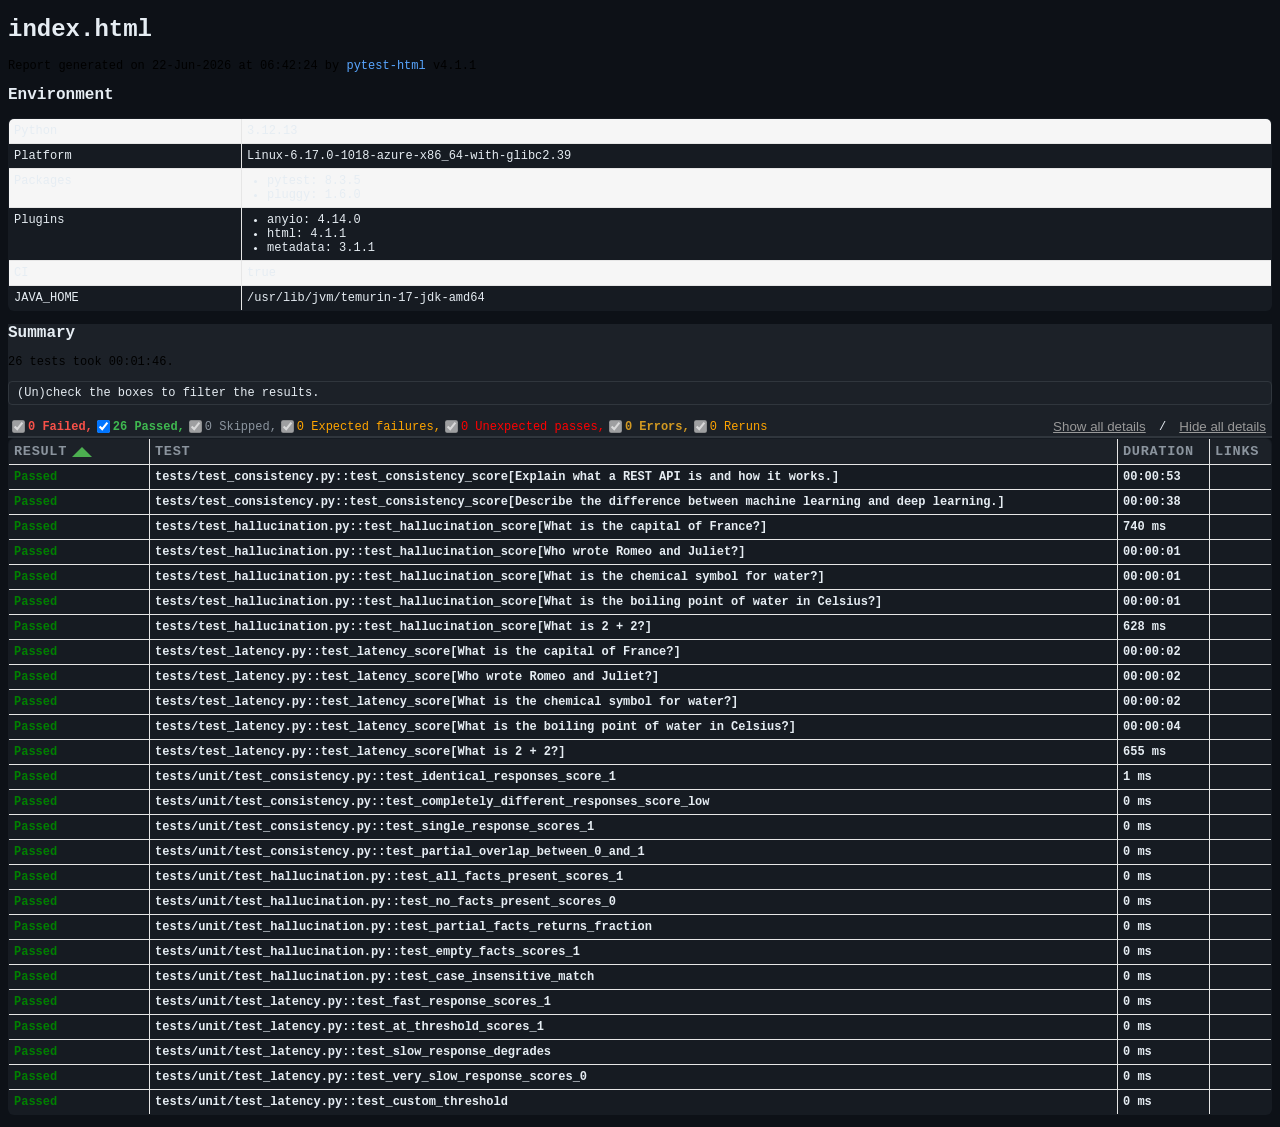
==== commit e2be2fa5: "deploy: d06813469fabce5ed05df84b333055b733da9fe5" ====
--- a/index.html
+++ b/index.html
@@ -442,7 +442,7 @@
   </head>
   <body>
     <h1 id="title">index.html</h1>
-    <p>Report generated on 22-Jun-2026 at 06:38:59 by <a href="https://pypi.python.org/pypi/pytest-html">pytest-html</a>
+    <p>Report generated on 22-Jun-2026 at 06:42:24 by <a href="https://pypi.python.org/pypi/pytest-html">pytest-html</a>
         v4.1.1</p>
     <div id="environment-header">
       <h2>Environment</h2>
@@ -496,7 +496,7 @@
         <h2>Summary</h2>
         <div class="additional-summary prefix">
         </div>
-        <p class="run-count">28 tests took 00:02:14.</p>
+        <p class="run-count">26 tests took 00:01:46.</p>
         <p class="filter">(Un)check the boxes to filter the results.</p>
         <div class="summary__reload">
           <div class="summary__reload__button hidden" onclick="location.reload()">
@@ -506,10 +506,10 @@
         <div class="summary__spacer"></div>
         <div class="controls">
           <div class="filters">
-            <input checked="true" class="filter" name="filter_checkbox" type="checkbox" data-test-result="failed" />
-            <span class="failed">1 Failed,</span>
+            <input checked="true" class="filter" name="filter_checkbox" type="checkbox" data-test-result="failed" disabled/>
+            <span class="failed">0 Failed,</span>
             <input checked="true" class="filter" name="filter_checkbox" type="checkbox" data-test-result="passed" />
-            <span class="passed">27 Passed,</span>
+            <span class="passed">26 Passed,</span>
             <input checked="true" class="filter" name="filter_checkbox" type="checkbox" data-test-result="skipped" disabled/>
             <span class="skipped">0 Skipped,</span>
             <input checked="true" class="filter" name="filter_checkbox" type="checkbox" data-test-result="xfailed" disabled/>
@@ -543,7 +543,7 @@
     </table>
   </body>
   <footer>
-    <div id="data-container" data-jsonblob="{&#34;environment&#34;: {&#34;Python&#34;: &#34;3.12.13&#34;, &#34;Platform&#34;: &#34;Linux-6.17.0-1018-azure-x86_64-with-glibc2.39&#34;, &#34;Packages&#34;: {&#34;pytest&#34;: &#34;8.3.5&#34;, &#34;pluggy&#34;: &#34;1.6.0&#34;}, &#34;Plugins&#34;: {&#34;anyio&#34;: &#34;4.14.0&#34;, &#34;html&#34;: &#34;4.1.1&#34;, &#34;metadata&#34;: &#34;3.1.1&#34;}, &#34;CI&#34;: &#34;true&#34;, &#34;JAVA_HOME&#34;: &#34;/usr/lib/jvm/temurin-17-jdk-amd64&#34;}, &#34;tests&#34;: {&#34;tests/test_consistency.py::test_consistency_score[Explain what a REST API is and how it works.]&#34;: [{&#34;extras&#34;: [{&#34;name&#34;: null, &#34;format_type&#34;: &#34;html&#34;, &#34;content&#34;: &#34;&lt;b&gt;Score:&lt;/b&gt; 0.38 &amp;nbsp;|&amp;nbsp; &lt;b&gt;Runs:&lt;/b&gt; 3&lt;br&gt;&lt;b&gt;Run 1:&lt;/b&gt; # REST API: Explanation and How It Works\n\n## What is a REST API?\n\n**REST** stands for **Representational State Transfer*\u2026&lt;br&gt;&lt;b&gt;Run 2:&lt;/b&gt; # What is a REST API?\n\n## Definition\n\n**REST** stands for **RE**presentational **S**tate **T**ransfer. A **REST API** (R\u2026&lt;br&gt;&lt;b&gt;Run 3:&lt;/b&gt; # What is a REST API?\n\n**REST** stands for **Representational State Transfer**. A REST API (or RESTful API) is an archit\u2026&#34;, &#34;mime_type&#34;: null, &#34;extension&#34;: null}], &#34;result&#34;: &#34;Passed&#34;, &#34;testId&#34;: &#34;tests/test_consistency.py::test_consistency_score[Explain what a REST API is and how it works.]&#34;, &#34;duration&#34;: &#34;00:00:49&#34;, &#34;resultsTableRow&#34;: [&#34;&lt;td class=\&#34;col-result\&#34;&gt;Passed&lt;/td&gt;&#34;, &#34;&lt;td class=\&#34;col-testId\&#34;&gt;tests/test_consistency.py::test_consistency_score[Explain what a REST API is and how it works.]&lt;/td&gt;&#34;, &#34;&lt;td class=\&#34;col-duration\&#34;&gt;00:00:49&lt;/td&gt;&#34;, &#34;&lt;td class=\&#34;col-links\&#34;&gt;&lt;/td&gt;&#34;], &#34;log&#34;: &#34;No log output captured.&#34;}], &#34;tests/test_consistency.py::test_consistency_score[Describe the difference between machine learning and deep learning.]&#34;: [{&#34;extras&#34;: [{&#34;name&#34;: null, &#34;format_type&#34;: &#34;html&#34;, &#34;content&#34;: &#34;&lt;b&gt;Score:&lt;/b&gt; 0.26 &amp;nbsp;|&amp;nbsp; &lt;b&gt;Runs:&lt;/b&gt; 3&lt;br&gt;&lt;b&gt;Run 1:&lt;/b&gt; To understand the difference between **Machine Learning (ML)** and **Deep Learning (DL)**, it is best to view them not a\u2026&lt;br&gt;&lt;b&gt;Run 2:&lt;/b&gt; To understand the difference between **Machine Learning (ML)** and **Deep Learning (DL)**, it is most helpful to view th\u2026&lt;br&gt;&lt;b&gt;Run 3:&lt;/b&gt; Machine Learning (ML) and Deep Learning (DL) are closely related fields within the broader domain of Artificial Intellig\u2026&#34;, &#34;mime_type&#34;: null, &#34;extension&#34;: null}], &#34;result&#34;: &#34;Passed&#34;, &#34;testId&#34;: &#34;tests/test_consistency.py::test_consistency_score[Describe the difference between machine learning and deep learning.]&#34;, &#34;duration&#34;: &#34;00:00:35&#34;, &#34;resultsTableRow&#34;: [&#34;&lt;td class=\&#34;col-result\&#34;&gt;Passed&lt;/td&gt;&#34;, &#34;&lt;td class=\&#34;col-testId\&#34;&gt;tests/test_consistency.py::test_consistency_score[Describe the difference between machine learning and deep learning.]&lt;/td&gt;&#34;, &#34;&lt;td class=\&#34;col-duration\&#34;&gt;00:00:35&lt;/td&gt;&#34;, &#34;&lt;td class=\&#34;col-links\&#34;&gt;&lt;/td&gt;&#34;], &#34;log&#34;: &#34;No log output captured.&#34;}], &#34;tests/test_hallucination.py::test_hallucination_score[What is the capital of France?]&#34;: [{&#34;extras&#34;: [{&#34;name&#34;: null, &#34;format_type&#34;: &#34;html&#34;, &#34;content&#34;: &#34;&lt;b&gt;Score:&lt;/b&gt; 1.00 &amp;nbsp;|&amp;nbsp; &lt;b&gt;Expected facts:&lt;/b&gt; Paris&lt;br&gt;&lt;b&gt;Response:&lt;/b&gt; The capital of France is **Paris**.&#34;, &#34;mime_type&#34;: null, &#34;extension&#34;: null}], &#34;result&#34;: &#34;Passed&#34;, &#34;testId&#34;: &#34;tests/test_hallucination.py::test_hallucination_score[What is the capital of France?]&#34;, &#34;duration&#34;: &#34;672 ms&#34;, &#34;resultsTableRow&#34;: [&#34;&lt;td class=\&#34;col-result\&#34;&gt;Passed&lt;/td&gt;&#34;, &#34;&lt;td class=\&#34;col-testId\&#34;&gt;tests/test_hallucination.py::test_hallucination_score[What is the capital of France?]&lt;/td&gt;&#34;, &#34;&lt;td class=\&#34;col-duration\&#34;&gt;672 ms&lt;/td&gt;&#34;, &#34;&lt;td class=\&#34;col-links\&#34;&gt;&lt;/td&gt;&#34;], &#34;log&#34;: &#34;No log output captured.&#34;}], &#34;tests/test_hallucination.py::test_hallucination_score[Who wrote Romeo and Juliet?]&#34;: [{&#34;extras&#34;: [{&#34;name&#34;: null, &#34;format_type&#34;: &#34;html&#34;, &#34;content&#34;: &#34;&lt;b&gt;Score:&lt;/b&gt; 1.00 &amp;nbsp;|&amp;nbsp; &lt;b&gt;Expected facts:&lt;/b&gt; Shakespeare&lt;br&gt;&lt;b&gt;Response:&lt;/b&gt; **William Shakespeare** wrote *Romeo and Juliet*.\n\nIt is one of his most famous tragedies, believed to have been written between 1591 and 1595. The play tells the story of two young star-crossed lover\u2026&#34;, &#34;mime_type&#34;: null, &#34;extension&#34;: null}], &#34;result&#34;: &#34;Passed&#34;, &#34;testId&#34;: &#34;tests/test_hallucination.py::test_hallucination_score[Who wrote Romeo and Juliet?]&#34;, &#34;duration&#34;: &#34;00:00:04&#34;, &#34;resultsTableRow&#34;: [&#34;&lt;td class=\&#34;col-result\&#34;&gt;Passed&lt;/td&gt;&#34;, &#34;&lt;td class=\&#34;col-testId\&#34;&gt;tests/test_hallucination.py::test_hallucination_score[Who wrote Romeo and Juliet?]&lt;/td&gt;&#34;, &#34;&lt;td class=\&#34;col-duration\&#34;&gt;00:00:04&lt;/td&gt;&#34;, &#34;&lt;td class=\&#34;col-links\&#34;&gt;&lt;/td&gt;&#34;], &#34;log&#34;: &#34;No log output captured.&#34;}], &#34;tests/test_hallucination.py::test_hallucination_score[What is the chemical symbol for water?]&#34;: [{&#34;extras&#34;: [{&#34;name&#34;: null, &#34;format_type&#34;: &#34;html&#34;, &#34;content&#34;: &#34;&lt;b&gt;Score:&lt;/b&gt; 1.00 &amp;nbsp;|&amp;nbsp; &lt;b&gt;Expected facts:&lt;/b&gt; H2O&lt;br&gt;&lt;b&gt;Response:&lt;/b&gt; ### Analysis\n\nIn chemistry, water is a chemical compound composed of two hydrogen atoms covalently bonded to one oxygen atom.\n1.  **Hydrogen** has the chemical symbol **H**.\n2.  **Oxygen** has the che\u2026&#34;, &#34;mime_type&#34;: null, &#34;extension&#34;: null}], &#34;result&#34;: &#34;Passed&#34;, &#34;testId&#34;: &#34;tests/test_hallucination.py::test_hallucination_score[What is the chemical symbol for water?]&#34;, &#34;duration&#34;: &#34;00:00:02&#34;, &#34;resultsTableRow&#34;: [&#34;&lt;td class=\&#34;col-result\&#34;&gt;Passed&lt;/td&gt;&#34;, &#34;&lt;td class=\&#34;col-testId\&#34;&gt;tests/test_hallucination.py::test_hallucination_score[What is the chemical symbol for water?]&lt;/td&gt;&#34;, &#34;&lt;td class=\&#34;col-duration\&#34;&gt;00:00:02&lt;/td&gt;&#34;, &#34;&lt;td class=\&#34;col-links\&#34;&gt;&lt;/td&gt;&#34;], &#34;log&#34;: &#34;No log output captured.&#34;}], &#34;tests/test_hallucination.py::test_hallucination_score[What is the boiling point of water in Celsius?]&#34;: [{&#34;extras&#34;: [{&#34;name&#34;: null, &#34;format_type&#34;: &#34;html&#34;, &#34;content&#34;: &#34;&lt;b&gt;Score:&lt;/b&gt; 1.00 &amp;nbsp;|&amp;nbsp; &lt;b&gt;Expected facts:&lt;/b&gt; 100&lt;br&gt;&lt;b&gt;Response:&lt;/b&gt; The boiling point of water depends on the atmospheric pressure, but under standard conditions, it is defined as follows:\n\n### Standard Boiling Point\nAt **1 atmosphere** of pressure (standard atmospher\u2026&#34;, &#34;mime_type&#34;: null, &#34;extension&#34;: null}], &#34;result&#34;: &#34;Passed&#34;, &#34;testId&#34;: &#34;tests/test_hallucination.py::test_hallucination_score[What is the boiling point of water in Celsius?]&#34;, &#34;duration&#34;: &#34;00:00:03&#34;, &#34;resultsTableRow&#34;: [&#34;&lt;td class=\&#34;col-result\&#34;&gt;Passed&lt;/td&gt;&#34;, &#34;&lt;td class=\&#34;col-testId\&#34;&gt;tests/test_hallucination.py::test_hallucination_score[What is the boiling point of water in Celsius?]&lt;/td&gt;&#34;, &#34;&lt;td class=\&#34;col-duration\&#34;&gt;00:00:03&lt;/td&gt;&#34;, &#34;&lt;td class=\&#34;col-links\&#34;&gt;&lt;/td&gt;&#34;], &#34;log&#34;: &#34;No log output captured.&#34;}], &#34;tests/test_hallucination.py::test_hallucination_score[What is 2 + 2?]&#34;: [{&#34;extras&#34;: [{&#34;name&#34;: null, &#34;format_type&#34;: &#34;html&#34;, &#34;content&#34;: &#34;&lt;b&gt;Score:&lt;/b&gt; 1.00 &amp;nbsp;|&amp;nbsp; &lt;b&gt;Expected facts:&lt;/b&gt; 4&lt;br&gt;&lt;b&gt;Response:&lt;/b&gt; 2 + 2 equals **4**.&#34;, &#34;mime_type&#34;: null, &#34;extension&#34;: null}], &#34;result&#34;: &#34;Passed&#34;, &#34;testId&#34;: &#34;tests/test_hallucination.py::test_hallucination_score[What is 2 + 2?]&#34;, &#34;duration&#34;: &#34;697 ms&#34;, &#34;resultsTableRow&#34;: [&#34;&lt;td class=\&#34;col-result\&#34;&gt;Passed&lt;/td&gt;&#34;, &#34;&lt;td class=\&#34;col-testId\&#34;&gt;tests/test_hallucination.py::test_hallucination_score[What is 2 + 2?]&lt;/td&gt;&#34;, &#34;&lt;td class=\&#34;col-duration\&#34;&gt;697 ms&lt;/td&gt;&#34;, &#34;&lt;td class=\&#34;col-links\&#34;&gt;&lt;/td&gt;&#34;], &#34;log&#34;: &#34;No log output captured.&#34;}], &#34;tests/test_latency.py::test_latency_score[What is the capital of France?]&#34;: [{&#34;extras&#34;: [{&#34;name&#34;: null, &#34;format_type&#34;: &#34;html&#34;, &#34;content&#34;: &#34;&lt;b&gt;Score:&lt;/b&gt; 1.00 &amp;nbsp;|&amp;nbsp; &lt;b&gt;Elapsed:&lt;/b&gt; 0.66s &amp;nbsp;|&amp;nbsp; &lt;b&gt;Threshold:&lt;/b&gt; 10s&#34;, &#34;mime_type&#34;: null, &#34;extension&#34;: null}], &#34;result&#34;: &#34;Passed&#34;, &#34;testId&#34;: &#34;tests/test_latency.py::test_latency_score[What is the capital of France?]&#34;, &#34;duration&#34;: &#34;657 ms&#34;, &#34;resultsTableRow&#34;: [&#34;&lt;td class=\&#34;col-result\&#34;&gt;Passed&lt;/td&gt;&#34;, &#34;&lt;td class=\&#34;col-testId\&#34;&gt;tests/test_latency.py::test_latency_score[What is the capital of France?]&lt;/td&gt;&#34;, &#34;&lt;td class=\&#34;col-duration\&#34;&gt;657 ms&lt;/td&gt;&#34;, &#34;&lt;td class=\&#34;col-links\&#34;&gt;&lt;/td&gt;&#34;], &#34;log&#34;: &#34;No log output captured.&#34;}], &#34;tests/test_latency.py::test_latency_score[Who wrote Romeo and Juliet?]&#34;: [{&#34;extras&#34;: [{&#34;name&#34;: null, &#34;format_type&#34;: &#34;html&#34;, &#34;content&#34;: &#34;&lt;b&gt;Score:&lt;/b&gt; 1.00 &amp;nbsp;|&amp;nbsp; &lt;b&gt;Elapsed:&lt;/b&gt; 1.42s &amp;nbsp;|&amp;nbsp; &lt;b&gt;Threshold:&lt;/b&gt; 10s&#34;, &#34;mime_type&#34;: null, &#34;extension&#34;: null}], &#34;result&#34;: &#34;Passed&#34;, &#34;testId&#34;: &#34;tests/test_latency.py::test_latency_score[Who wrote Romeo and Juliet?]&#34;, &#34;duration&#34;: &#34;00:00:01&#34;, &#34;resultsTableRow&#34;: [&#34;&lt;td class=\&#34;col-result\&#34;&gt;Passed&lt;/td&gt;&#34;, &#34;&lt;td class=\&#34;col-testId\&#34;&gt;tests/test_latency.py::test_latency_score[Who wrote Romeo and Juliet?]&lt;/td&gt;&#34;, &#34;&lt;td class=\&#34;col-duration\&#34;&gt;00:00:01&lt;/td&gt;&#34;, &#34;&lt;td class=\&#34;col-links\&#34;&gt;&lt;/td&gt;&#34;], &#34;log&#34;: &#34;No log output captured.&#34;}], &#34;tests/test_latency.py::test_latency_score[What is the chemical symbol for water?]&#34;: [{&#34;extras&#34;: [{&#34;name&#34;: null, &#34;format_type&#34;: &#34;html&#34;, &#34;content&#34;: &#34;&lt;b&gt;Score:&lt;/b&gt; 1.00 &amp;nbsp;|&amp;nbsp; &lt;b&gt;Elapsed:&lt;/b&gt; 0.94s &amp;nbsp;|&amp;nbsp; &lt;b&gt;Threshold:&lt;/b&gt; 10s&#34;, &#34;mime_type&#34;: null, &#34;extension&#34;: null}], &#34;result&#34;: &#34;Passed&#34;, &#34;testId&#34;: &#34;tests/test_latency.py::test_latency_score[What is the chemical symbol for water?]&#34;, &#34;duration&#34;: &#34;944 ms&#34;, &#34;resultsTableRow&#34;: [&#34;&lt;td class=\&#34;col-result\&#34;&gt;Passed&lt;/td&gt;&#34;, &#34;&lt;td class=\&#34;col-testId\&#34;&gt;tests/test_latency.py::test_latency_score[What is the chemical symbol for water?]&lt;/td&gt;&#34;, &#34;&lt;td class=\&#34;col-duration\&#34;&gt;944 ms&lt;/td&gt;&#34;, &#34;&lt;td class=\&#34;col-links\&#34;&gt;&lt;/td&gt;&#34;], &#34;log&#34;: &#34;No log output captured.&#34;}], &#34;tests/test_latency.py::test_latency_score[What is the boiling point of water in Celsius?]&#34;: [{&#34;extras&#34;: [{&#34;name&#34;: null, &#34;format_type&#34;: &#34;html&#34;, &#34;content&#34;: &#34;&lt;b&gt;Score:&lt;/b&gt; 1.00 &amp;nbsp;|&amp;nbsp; &lt;b&gt;Elapsed:&lt;/b&gt; 2.97s &amp;nbsp;|&amp;nbsp; &lt;b&gt;Threshold:&lt;/b&gt; 10s&#34;, &#34;mime_type&#34;: null, &#34;extension&#34;: null}], &#34;result&#34;: &#34;Passed&#34;, &#34;testId&#34;: &#34;tests/test_latency.py::test_latency_score[What is the boiling point of water in Celsius?]&#34;, &#34;duration&#34;: &#34;00:00:03&#34;, &#34;resultsTableRow&#34;: [&#34;&lt;td class=\&#34;col-result\&#34;&gt;Passed&lt;/td&gt;&#34;, &#34;&lt;td class=\&#34;col-testId\&#34;&gt;tests/test_latency.py::test_latency_score[What is the boiling point of water in Celsius?]&lt;/td&gt;&#34;, &#34;&lt;td class=\&#34;col-duration\&#34;&gt;00:00:03&lt;/td&gt;&#34;, &#34;&lt;td class=\&#34;col-links\&#34;&gt;&lt;/td&gt;&#34;], &#34;log&#34;: &#34;No log output captured.&#34;}], &#34;tests/test_latency.py::test_latency_score[Explain what a REST API is and how it works.]&#34;: [{&#34;extras&#34;: [{&#34;name&#34;: null, &#34;format_type&#34;: &#34;html&#34;, &#34;content&#34;: &#34;&lt;b&gt;Score:&lt;/b&gt; 0.09 &amp;nbsp;|&amp;nbsp; &lt;b&gt;Elapsed:&lt;/b&gt; 19.14s &amp;nbsp;|&amp;nbsp; &lt;b&gt;Threshold:&lt;/b&gt; 10s&#34;, &#34;mime_type&#34;: null, &#34;extension&#34;: null}], &#34;result&#34;: &#34;Failed&#34;, &#34;testId&#34;: &#34;tests/test_latency.py::test_latency_score[Explain what a REST API is and how it works.]&#34;, &#34;duration&#34;: &#34;00:00:19&#34;, &#34;resultsTableRow&#34;: [&#34;&lt;td class=\&#34;col-result\&#34;&gt;Failed&lt;/td&gt;&#34;, &#34;&lt;td class=\&#34;col-testId\&#34;&gt;tests/test_latency.py::test_latency_score[Explain what a REST API is and how it works.]&lt;/td&gt;&#34;, &#34;&lt;td class=\&#34;col-duration\&#34;&gt;00:00:19&lt;/td&gt;&#34;, &#34;&lt;td class=\&#34;col-links\&#34;&gt;&lt;/td&gt;&#34;], &#34;log&#34;: &#34;llm_client = &amp;lt;openai.OpenAI object at 0x7f22dad1dee0&amp;gt;\nprompt_item = {&amp;#x27;category&amp;#x27;: &amp;#x27;technology&amp;#x27;, &amp;#x27;prompt&amp;#x27;: &amp;#x27;Explain what a REST API is and how it works.&amp;#x27;}\nextras = [{&amp;#x27;content&amp;#x27;: &amp;#x27;&amp;lt;b&amp;gt;Score:&amp;lt;/b&amp;gt; 0.09 &amp;amp;nbsp;|&amp;amp;nbsp; &amp;lt;b&amp;gt;Elapsed:&amp;lt;/b&amp;gt; 19.14s &amp;amp;nbsp;|&amp;amp;nbsp; &amp;lt;b&amp;gt;Threshold:&amp;lt;/b&amp;gt; 10s&amp;#x27;, &amp;#x27;extension&amp;#x27;: None, &amp;#x27;format_type&amp;#x27;: &amp;#x27;html&amp;#x27;, &amp;#x27;mime_type&amp;#x27;: None, ...}]\n\n    def test_latency_score(llm_client, prompt_item, extras):\n        result = latency.evaluate(llm_client, prompt_item[&amp;quot;prompt&amp;quot;])\n        extras.append(pytest_html.extras.html(\n            f&amp;quot;&amp;lt;b&amp;gt;Score:&amp;lt;/b&amp;gt; {result[&amp;#x27;score&amp;#x27;]:.2f} &amp;amp;nbsp;|&amp;amp;nbsp; &amp;quot;\n            f&amp;quot;&amp;lt;b&amp;gt;Elapsed:&amp;lt;/b&amp;gt; {result[&amp;#x27;elapsed_seconds&amp;#x27;]:.2f}s &amp;amp;nbsp;|&amp;amp;nbsp; &amp;quot;\n            f&amp;quot;&amp;lt;b&amp;gt;Threshold:&amp;lt;/b&amp;gt; 10s&amp;quot;\n        ))\n&amp;gt;       assert result[&amp;quot;score&amp;quot;] &amp;gt;= 0.3, (\n            f&amp;quot;Latency score {result[&amp;#x27;score&amp;#x27;]:.2f} too low ({result[&amp;#x27;elapsed_seconds&amp;#x27;]:.2f}s elapsed)&amp;quot;\n        )\nE       AssertionError: Latency score 0.09 too low (19.14s elapsed)\nE       assert 0.08579671382904053 &amp;gt;= 0.3\n\ntests/test_latency.py:12: AssertionError\n&#34;}], &#34;tests/test_latency.py::test_latency_score[Describe the difference between machine learning and deep learning.]&#34;: [{&#34;extras&#34;: [{&#34;name&#34;: null, &#34;format_type&#34;: &#34;html&#34;, &#34;content&#34;: &#34;&lt;b&gt;Score:&lt;/b&gt; 0.46 &amp;nbsp;|&amp;nbsp; &lt;b&gt;Elapsed:&lt;/b&gt; 15.41s &amp;nbsp;|&amp;nbsp; &lt;b&gt;Threshold:&lt;/b&gt; 10s&#34;, &#34;mime_type&#34;: null, &#34;extension&#34;: null}], &#34;result&#34;: &#34;Passed&#34;, &#34;testId&#34;: &#34;tests/test_latency.py::test_latency_score[Describe the difference between machine learning and deep learning.]&#34;, &#34;duration&#34;: &#34;00:00:15&#34;, &#34;resultsTableRow&#34;: [&#34;&lt;td class=\&#34;col-result\&#34;&gt;Passed&lt;/td&gt;&#34;, &#34;&lt;td class=\&#34;col-testId\&#34;&gt;tests/test_latency.py::test_latency_score[Describe the difference between machine learning and deep learning.]&lt;/td&gt;&#34;, &#34;&lt;td class=\&#34;col-duration\&#34;&gt;00:00:15&lt;/td&gt;&#34;, &#34;&lt;td class=\&#34;col-links\&#34;&gt;&lt;/td&gt;&#34;], &#34;log&#34;: &#34;No log output captured.&#34;}], &#34;tests/test_latency.py::test_latency_score[What is 2 + 2?]&#34;: [{&#34;extras&#34;: [{&#34;name&#34;: null, &#34;format_type&#34;: &#34;html&#34;, &#34;content&#34;: &#34;&lt;b&gt;Score:&lt;/b&gt; 1.00 &amp;nbsp;|&amp;nbsp; &lt;b&gt;Elapsed:&lt;/b&gt; 0.68s &amp;nbsp;|&amp;nbsp; &lt;b&gt;Threshold:&lt;/b&gt; 10s&#34;, &#34;mime_type&#34;: null, &#34;extension&#34;: null}], &#34;result&#34;: &#34;Passed&#34;, &#34;testId&#34;: &#34;tests/test_latency.py::test_latency_score[What is 2 + 2?]&#34;, &#34;duration&#34;: &#34;680 ms&#34;, &#34;resultsTableRow&#34;: [&#34;&lt;td class=\&#34;col-result\&#34;&gt;Passed&lt;/td&gt;&#34;, &#34;&lt;td class=\&#34;col-testId\&#34;&gt;tests/test_latency.py::test_latency_score[What is 2 + 2?]&lt;/td&gt;&#34;, &#34;&lt;td class=\&#34;col-duration\&#34;&gt;680 ms&lt;/td&gt;&#34;, &#34;&lt;td class=\&#34;col-links\&#34;&gt;&lt;/td&gt;&#34;], &#34;log&#34;: &#34;No log output captured.&#34;}], &#34;tests/unit/test_consistency.py::test_identical_responses_score_1&#34;: [{&#34;extras&#34;: [], &#34;result&#34;: &#34;Passed&#34;, &#34;testId&#34;: &#34;tests/unit/test_consistency.py::test_identical_responses_score_1&#34;, &#34;duration&#34;: &#34;1 ms&#34;, &#34;resultsTableRow&#34;: [&#34;&lt;td class=\&#34;col-result\&#34;&gt;Passed&lt;/td&gt;&#34;, &#34;&lt;td class=\&#34;col-testId\&#34;&gt;tests/unit/test_consistency.py::test_identical_responses_score_1&lt;/td&gt;&#34;, &#34;&lt;td class=\&#34;col-duration\&#34;&gt;1 ms&lt;/td&gt;&#34;, &#34;&lt;td class=\&#34;col-links\&#34;&gt;&lt;/td&gt;&#34;], &#34;log&#34;: &#34;No log output captured.&#34;}], &#34;tests/unit/test_consistency.py::test_completely_different_responses_score_low&#34;: [{&#34;extras&#34;: [], &#34;result&#34;: &#34;Passed&#34;, &#34;testId&#34;: &#34;tests/unit/test_consistency.py::test_completely_different_responses_score_low&#34;, &#34;duration&#34;: &#34;0 ms&#34;, &#34;resultsTableRow&#34;: [&#34;&lt;td class=\&#34;col-result\&#34;&gt;Passed&lt;/td&gt;&#34;, &#34;&lt;td class=\&#34;col-testId\&#34;&gt;tests/unit/test_consistency.py::test_completely_different_responses_score_low&lt;/td&gt;&#34;, &#34;&lt;td class=\&#34;col-duration\&#34;&gt;0 ms&lt;/td&gt;&#34;, &#34;&lt;td class=\&#34;col-links\&#34;&gt;&lt;/td&gt;&#34;], &#34;log&#34;: &#34;No log output captured.&#34;}], &#34;tests/unit/test_consistency.py::test_single_response_scores_1&#34;: [{&#34;extras&#34;: [], &#34;result&#34;: &#34;Passed&#34;, &#34;testId&#34;: &#34;tests/unit/test_consistency.py::test_single_response_scores_1&#34;, &#34;duration&#34;: &#34;0 ms&#34;, &#34;resultsTableRow&#34;: [&#34;&lt;td class=\&#34;col-result\&#34;&gt;Passed&lt;/td&gt;&#34;, &#34;&lt;td class=\&#34;col-testId\&#34;&gt;tests/unit/test_consistency.py::test_single_response_scores_1&lt;/td&gt;&#34;, &#34;&lt;td class=\&#34;col-duration\&#34;&gt;0 ms&lt;/td&gt;&#34;, &#34;&lt;td class=\&#34;col-links\&#34;&gt;&lt;/td&gt;&#34;], &#34;log&#34;: &#34;No log output captured.&#34;}], &#34;tests/unit/test_consistency.py::test_partial_overlap_between_0_and_1&#34;: [{&#34;extras&#34;: [], &#34;result&#34;: &#34;Passed&#34;, &#34;testId&#34;: &#34;tests/unit/test_consistency.py::test_partial_overlap_between_0_and_1&#34;, &#34;duration&#34;: &#34;0 ms&#34;, &#34;resultsTableRow&#34;: [&#34;&lt;td class=\&#34;col-result\&#34;&gt;Passed&lt;/td&gt;&#34;, &#34;&lt;td class=\&#34;col-testId\&#34;&gt;tests/unit/test_consistency.py::test_partial_overlap_between_0_and_1&lt;/td&gt;&#34;, &#34;&lt;td class=\&#34;col-duration\&#34;&gt;0 ms&lt;/td&gt;&#34;, &#34;&lt;td class=\&#34;col-links\&#34;&gt;&lt;/td&gt;&#34;], &#34;log&#34;: &#34;No log output captured.&#34;}], &#34;tests/unit/test_hallucination.py::test_all_facts_present_scores_1&#34;: [{&#34;extras&#34;: [], &#34;result&#34;: &#34;Passed&#34;, &#34;testId&#34;: &#34;tests/unit/test_hallucination.py::test_all_facts_present_scores_1&#34;, &#34;duration&#34;: &#34;0 ms&#34;, &#34;resultsTableRow&#34;: [&#34;&lt;td class=\&#34;col-result\&#34;&gt;Passed&lt;/td&gt;&#34;, &#34;&lt;td class=\&#34;col-testId\&#34;&gt;tests/unit/test_hallucination.py::test_all_facts_present_scores_1&lt;/td&gt;&#34;, &#34;&lt;td class=\&#34;col-duration\&#34;&gt;0 ms&lt;/td&gt;&#34;, &#34;&lt;td class=\&#34;col-links\&#34;&gt;&lt;/td&gt;&#34;], &#34;log&#34;: &#34;No log output captured.&#34;}], &#34;tests/unit/test_hallucination.py::test_no_facts_present_scores_0&#34;: [{&#34;extras&#34;: [], &#34;result&#34;: &#34;Passed&#34;, &#34;testId&#34;: &#34;tests/unit/test_hallucination.py::test_no_facts_present_scores_0&#34;, &#34;duration&#34;: &#34;0 ms&#34;, &#34;resultsTableRow&#34;: [&#34;&lt;td class=\&#34;col-result\&#34;&gt;Passed&lt;/td&gt;&#34;, &#34;&lt;td class=\&#34;col-testId\&#34;&gt;tests/unit/test_hallucination.py::test_no_facts_present_scores_0&lt;/td&gt;&#34;, &#34;&lt;td class=\&#34;col-duration\&#34;&gt;0 ms&lt;/td&gt;&#34;, &#34;&lt;td class=\&#34;col-links\&#34;&gt;&lt;/td&gt;&#34;], &#34;log&#34;: &#34;No log output captured.&#34;}], &#34;tests/unit/test_hallucination.py::test_partial_facts_returns_fraction&#34;: [{&#34;extras&#34;: [], &#34;result&#34;: &#34;Passed&#34;, &#34;testId&#34;: &#34;tests/unit/test_hallucination.py::test_partial_facts_returns_fraction&#34;, &#34;duration&#34;: &#34;0 ms&#34;, &#34;resultsTableRow&#34;: [&#34;&lt;td class=\&#34;col-result\&#34;&gt;Passed&lt;/td&gt;&#34;, &#34;&lt;td class=\&#34;col-testId\&#34;&gt;tests/unit/test_hallucination.py::test_partial_facts_returns_fraction&lt;/td&gt;&#34;, &#34;&lt;td class=\&#34;col-duration\&#34;&gt;0 ms&lt;/td&gt;&#34;, &#34;&lt;td class=\&#34;col-links\&#34;&gt;&lt;/td&gt;&#34;], &#34;log&#34;: &#34;No log output captured.&#34;}], &#34;tests/unit/test_hallucination.py::test_empty_facts_scores_1&#34;: [{&#34;extras&#34;: [], &#34;result&#34;: &#34;Passed&#34;, &#34;testId&#34;: &#34;tests/unit/test_hallucination.py::test_empty_facts_scores_1&#34;, &#34;duration&#34;: &#34;0 ms&#34;, &#34;resultsTableRow&#34;: [&#34;&lt;td class=\&#34;col-result\&#34;&gt;Passed&lt;/td&gt;&#34;, &#34;&lt;td class=\&#34;col-testId\&#34;&gt;tests/unit/test_hallucination.py::test_empty_facts_scores_1&lt;/td&gt;&#34;, &#34;&lt;td class=\&#34;col-duration\&#34;&gt;0 ms&lt;/td&gt;&#34;, &#34;&lt;td class=\&#34;col-links\&#34;&gt;&lt;/td&gt;&#34;], &#34;log&#34;: &#34;No log output captured.&#34;}], &#34;tests/unit/test_hallucination.py::test_case_insensitive_match&#34;: [{&#34;extras&#34;: [], &#34;result&#34;: &#34;Passed&#34;, &#34;testId&#34;: &#34;tests/unit/test_hallucination.py::test_case_insensitive_match&#34;, &#34;duration&#34;: &#34;0 ms&#34;, &#34;resultsTableRow&#34;: [&#34;&lt;td class=\&#34;col-result\&#34;&gt;Passed&lt;/td&gt;&#34;, &#34;&lt;td class=\&#34;col-testId\&#34;&gt;tests/unit/test_hallucination.py::test_case_insensitive_match&lt;/td&gt;&#34;, &#34;&lt;td class=\&#34;col-duration\&#34;&gt;0 ms&lt;/td&gt;&#34;, &#34;&lt;td class=\&#34;col-links\&#34;&gt;&lt;/td&gt;&#34;], &#34;log&#34;: &#34;No log output captured.&#34;}], &#34;tests/unit/test_latency.py::test_fast_response_scores_1&#34;: [{&#34;extras&#34;: [], &#34;result&#34;: &#34;Passed&#34;, &#34;testId&#34;: &#34;tests/unit/test_latency.py::test_fast_response_scores_1&#34;, &#34;duration&#34;: &#34;0 ms&#34;, &#34;resultsTableRow&#34;: [&#34;&lt;td class=\&#34;col-result\&#34;&gt;Passed&lt;/td&gt;&#34;, &#34;&lt;td class=\&#34;col-testId\&#34;&gt;tests/unit/test_latency.py::test_fast_response_scores_1&lt;/td&gt;&#34;, &#34;&lt;td class=\&#34;col-duration\&#34;&gt;0 ms&lt;/td&gt;&#34;, &#34;&lt;td class=\&#34;col-links\&#34;&gt;&lt;/td&gt;&#34;], &#34;log&#34;: &#34;No log output captured.&#34;}], &#34;tests/unit/test_latency.py::test_at_threshold_scores_1&#34;: [{&#34;extras&#34;: [], &#34;result&#34;: &#34;Passed&#34;, &#34;testId&#34;: &#34;tests/unit/test_latency.py::test_at_threshold_scores_1&#34;, &#34;duration&#34;: &#34;0 ms&#34;, &#34;resultsTableRow&#34;: [&#34;&lt;td class=\&#34;col-result\&#34;&gt;Passed&lt;/td&gt;&#34;, &#34;&lt;td class=\&#34;col-testId\&#34;&gt;tests/unit/test_latency.py::test_at_threshold_scores_1&lt;/td&gt;&#34;, &#34;&lt;td class=\&#34;col-duration\&#34;&gt;0 ms&lt;/td&gt;&#34;, &#34;&lt;td class=\&#34;col-links\&#34;&gt;&lt;/td&gt;&#34;], &#34;log&#34;: &#34;No log output captured.&#34;}], &#34;tests/unit/test_latency.py::test_slow_response_degrades&#34;: [{&#34;extras&#34;: [], &#34;result&#34;: &#34;Passed&#34;, &#34;testId&#34;: &#34;tests/unit/test_latency.py::test_slow_response_degrades&#34;, &#34;duration&#34;: &#34;0 ms&#34;, &#34;resultsTableRow&#34;: [&#34;&lt;td class=\&#34;col-result\&#34;&gt;Passed&lt;/td&gt;&#34;, &#34;&lt;td class=\&#34;col-testId\&#34;&gt;tests/unit/test_latency.py::test_slow_response_degrades&lt;/td&gt;&#34;, &#34;&lt;td class=\&#34;col-duration\&#34;&gt;0 ms&lt;/td&gt;&#34;, &#34;&lt;td class=\&#34;col-links\&#34;&gt;&lt;/td&gt;&#34;], &#34;log&#34;: &#34;No log output captured.&#34;}], &#34;tests/unit/test_latency.py::test_very_slow_response_scores_0&#34;: [{&#34;extras&#34;: [], &#34;result&#34;: &#34;Passed&#34;, &#34;testId&#34;: &#34;tests/unit/test_latency.py::test_very_slow_response_scores_0&#34;, &#34;duration&#34;: &#34;0 ms&#34;, &#34;resultsTableRow&#34;: [&#34;&lt;td class=\&#34;col-result\&#34;&gt;Passed&lt;/td&gt;&#34;, &#34;&lt;td class=\&#34;col-testId\&#34;&gt;tests/unit/test_latency.py::test_very_slow_response_scores_0&lt;/td&gt;&#34;, &#34;&lt;td class=\&#34;col-duration\&#34;&gt;0 ms&lt;/td&gt;&#34;, &#34;&lt;td class=\&#34;col-links\&#34;&gt;&lt;/td&gt;&#34;], &#34;log&#34;: &#34;No log output captured.&#34;}], &#34;tests/unit/test_latency.py::test_custom_threshold&#34;: [{&#34;extras&#34;: [], &#34;result&#34;: &#34;Passed&#34;, &#34;testId&#34;: &#34;tests/unit/test_latency.py::test_custom_threshold&#34;, &#34;duration&#34;: &#34;0 ms&#34;, &#34;resultsTableRow&#34;: [&#34;&lt;td class=\&#34;col-result\&#34;&gt;Passed&lt;/td&gt;&#34;, &#34;&lt;td class=\&#34;col-testId\&#34;&gt;tests/unit/test_latency.py::test_custom_threshold&lt;/td&gt;&#34;, &#34;&lt;td class=\&#34;col-duration\&#34;&gt;0 ms&lt;/td&gt;&#34;, &#34;&lt;td class=\&#34;col-links\&#34;&gt;&lt;/td&gt;&#34;], &#34;log&#34;: &#34;No log output captured.&#34;}]}, &#34;renderCollapsed&#34;: [&#34;passed&#34;], &#34;initialSort&#34;: &#34;result&#34;, &#34;title&#34;: &#34;index.html&#34;}"></div>
+    <div id="data-container" data-jsonblob="{&#34;environment&#34;: {&#34;Python&#34;: &#34;3.12.13&#34;, &#34;Platform&#34;: &#34;Linux-6.17.0-1018-azure-x86_64-with-glibc2.39&#34;, &#34;Packages&#34;: {&#34;pytest&#34;: &#34;8.3.5&#34;, &#34;pluggy&#34;: &#34;1.6.0&#34;}, &#34;Plugins&#34;: {&#34;anyio&#34;: &#34;4.14.0&#34;, &#34;html&#34;: &#34;4.1.1&#34;, &#34;metadata&#34;: &#34;3.1.1&#34;}, &#34;CI&#34;: &#34;true&#34;, &#34;JAVA_HOME&#34;: &#34;/usr/lib/jvm/temurin-17-jdk-amd64&#34;}, &#34;tests&#34;: {&#34;tests/test_consistency.py::test_consistency_score[Explain what a REST API is and how it works.]&#34;: [{&#34;extras&#34;: [{&#34;name&#34;: null, &#34;format_type&#34;: &#34;html&#34;, &#34;content&#34;: &#34;&lt;b&gt;Score:&lt;/b&gt; 0.34 &amp;nbsp;|&amp;nbsp; &lt;b&gt;Runs:&lt;/b&gt; 3&lt;br&gt;&lt;b&gt;Run 1:&lt;/b&gt; # Understanding REST APIs\n\n## What is REST?\n\n**REST** stands for **Representational State Transfer**. It is an architect\u2026&lt;br&gt;&lt;b&gt;Run 2:&lt;/b&gt; # REST API: Explanation and How It Works\n\n## What is a REST API?\n\n**REST** stands for **Representational State Transfer*\u2026&lt;br&gt;&lt;b&gt;Run 3:&lt;/b&gt; A **REST API** (Representational State Transfer Application Programming Interface) is a set of rules and conventions for\u2026&#34;, &#34;mime_type&#34;: null, &#34;extension&#34;: null}], &#34;result&#34;: &#34;Passed&#34;, &#34;testId&#34;: &#34;tests/test_consistency.py::test_consistency_score[Explain what a REST API is and how it works.]&#34;, &#34;duration&#34;: &#34;00:00:53&#34;, &#34;resultsTableRow&#34;: [&#34;&lt;td class=\&#34;col-result\&#34;&gt;Passed&lt;/td&gt;&#34;, &#34;&lt;td class=\&#34;col-testId\&#34;&gt;tests/test_consistency.py::test_consistency_score[Explain what a REST API is and how it works.]&lt;/td&gt;&#34;, &#34;&lt;td class=\&#34;col-duration\&#34;&gt;00:00:53&lt;/td&gt;&#34;, &#34;&lt;td class=\&#34;col-links\&#34;&gt;&lt;/td&gt;&#34;], &#34;log&#34;: &#34;No log output captured.&#34;}], &#34;tests/test_consistency.py::test_consistency_score[Describe the difference between machine learning and deep learning.]&#34;: [{&#34;extras&#34;: [{&#34;name&#34;: null, &#34;format_type&#34;: &#34;html&#34;, &#34;content&#34;: &#34;&lt;b&gt;Score:&lt;/b&gt; 0.27 &amp;nbsp;|&amp;nbsp; &lt;b&gt;Runs:&lt;/b&gt; 3&lt;br&gt;&lt;b&gt;Run 1:&lt;/b&gt; To understand the difference between **Machine Learning (ML)** and **Deep Learning (DL)**, it is best to view them not a\u2026&lt;br&gt;&lt;b&gt;Run 2:&lt;/b&gt; **Machine Learning (ML)** and **Deep Learning (DL)** are closely related fields within the broader domain of Artificial \u2026&lt;br&gt;&lt;b&gt;Run 3:&lt;/b&gt; Machine Learning (ML) and Deep Learning (DL) are closely related fields within the broader domain of Artificial Intellig\u2026&#34;, &#34;mime_type&#34;: null, &#34;extension&#34;: null}], &#34;result&#34;: &#34;Passed&#34;, &#34;testId&#34;: &#34;tests/test_consistency.py::test_consistency_score[Describe the difference between machine learning and deep learning.]&#34;, &#34;duration&#34;: &#34;00:00:38&#34;, &#34;resultsTableRow&#34;: [&#34;&lt;td class=\&#34;col-result\&#34;&gt;Passed&lt;/td&gt;&#34;, &#34;&lt;td class=\&#34;col-testId\&#34;&gt;tests/test_consistency.py::test_consistency_score[Describe the difference between machine learning and deep learning.]&lt;/td&gt;&#34;, &#34;&lt;td class=\&#34;col-duration\&#34;&gt;00:00:38&lt;/td&gt;&#34;, &#34;&lt;td class=\&#34;col-links\&#34;&gt;&lt;/td&gt;&#34;], &#34;log&#34;: &#34;No log output captured.&#34;}], &#34;tests/test_hallucination.py::test_hallucination_score[What is the capital of France?]&#34;: [{&#34;extras&#34;: [{&#34;name&#34;: null, &#34;format_type&#34;: &#34;html&#34;, &#34;content&#34;: &#34;&lt;b&gt;Score:&lt;/b&gt; 1.00 &amp;nbsp;|&amp;nbsp; &lt;b&gt;Expected facts:&lt;/b&gt; Paris&lt;br&gt;&lt;b&gt;Response:&lt;/b&gt; The capital of France is **Paris**.&#34;, &#34;mime_type&#34;: null, &#34;extension&#34;: null}], &#34;result&#34;: &#34;Passed&#34;, &#34;testId&#34;: &#34;tests/test_hallucination.py::test_hallucination_score[What is the capital of France?]&#34;, &#34;duration&#34;: &#34;740 ms&#34;, &#34;resultsTableRow&#34;: [&#34;&lt;td class=\&#34;col-result\&#34;&gt;Passed&lt;/td&gt;&#34;, &#34;&lt;td class=\&#34;col-testId\&#34;&gt;tests/test_hallucination.py::test_hallucination_score[What is the capital of France?]&lt;/td&gt;&#34;, &#34;&lt;td class=\&#34;col-duration\&#34;&gt;740 ms&lt;/td&gt;&#34;, &#34;&lt;td class=\&#34;col-links\&#34;&gt;&lt;/td&gt;&#34;], &#34;log&#34;: &#34;No log output captured.&#34;}], &#34;tests/test_hallucination.py::test_hallucination_score[Who wrote Romeo and Juliet?]&#34;: [{&#34;extras&#34;: [{&#34;name&#34;: null, &#34;format_type&#34;: &#34;html&#34;, &#34;content&#34;: &#34;&lt;b&gt;Score:&lt;/b&gt; 1.00 &amp;nbsp;|&amp;nbsp; &lt;b&gt;Expected facts:&lt;/b&gt; Shakespeare&lt;br&gt;&lt;b&gt;Response:&lt;/b&gt; **William Shakespeare** wrote *Romeo and Juliet*.\n\nIt is one of his most famous tragedies, believed to have been written between 1591 and 1595. The play tells the story of two young star-crossed lover\u2026&#34;, &#34;mime_type&#34;: null, &#34;extension&#34;: null}], &#34;result&#34;: &#34;Passed&#34;, &#34;testId&#34;: &#34;tests/test_hallucination.py::test_hallucination_score[Who wrote Romeo and Juliet?]&#34;, &#34;duration&#34;: &#34;00:00:01&#34;, &#34;resultsTableRow&#34;: [&#34;&lt;td class=\&#34;col-result\&#34;&gt;Passed&lt;/td&gt;&#34;, &#34;&lt;td class=\&#34;col-testId\&#34;&gt;tests/test_hallucination.py::test_hallucination_score[Who wrote Romeo and Juliet?]&lt;/td&gt;&#34;, &#34;&lt;td class=\&#34;col-duration\&#34;&gt;00:00:01&lt;/td&gt;&#34;, &#34;&lt;td class=\&#34;col-links\&#34;&gt;&lt;/td&gt;&#34;], &#34;log&#34;: &#34;No log output captured.&#34;}], &#34;tests/test_hallucination.py::test_hallucination_score[What is the chemical symbol for water?]&#34;: [{&#34;extras&#34;: [{&#34;name&#34;: null, &#34;format_type&#34;: &#34;html&#34;, &#34;content&#34;: &#34;&lt;b&gt;Score:&lt;/b&gt; 1.00 &amp;nbsp;|&amp;nbsp; &lt;b&gt;Expected facts:&lt;/b&gt; H2O&lt;br&gt;&lt;b&gt;Response:&lt;/b&gt; The chemical symbol for water is **$H_2O$**.\n\n### Explanation:\n*   **H**: Represents the element **Hydrogen**.\n*   **O**: Represents the element **Oxygen**.\n*   **Subscript 2**: Indicates that there a\u2026&#34;, &#34;mime_type&#34;: null, &#34;extension&#34;: null}], &#34;result&#34;: &#34;Passed&#34;, &#34;testId&#34;: &#34;tests/test_hallucination.py::test_hallucination_score[What is the chemical symbol for water?]&#34;, &#34;duration&#34;: &#34;00:00:01&#34;, &#34;resultsTableRow&#34;: [&#34;&lt;td class=\&#34;col-result\&#34;&gt;Passed&lt;/td&gt;&#34;, &#34;&lt;td class=\&#34;col-testId\&#34;&gt;tests/test_hallucination.py::test_hallucination_score[What is the chemical symbol for water?]&lt;/td&gt;&#34;, &#34;&lt;td class=\&#34;col-duration\&#34;&gt;00:00:01&lt;/td&gt;&#34;, &#34;&lt;td class=\&#34;col-links\&#34;&gt;&lt;/td&gt;&#34;], &#34;log&#34;: &#34;No log output captured.&#34;}], &#34;tests/test_hallucination.py::test_hallucination_score[What is the boiling point of water in Celsius?]&#34;: [{&#34;extras&#34;: [{&#34;name&#34;: null, &#34;format_type&#34;: &#34;html&#34;, &#34;content&#34;: &#34;&lt;b&gt;Score:&lt;/b&gt; 1.00 &amp;nbsp;|&amp;nbsp; &lt;b&gt;Expected facts:&lt;/b&gt; 100&lt;br&gt;&lt;b&gt;Response:&lt;/b&gt; The boiling point of water in Celsius is **$100^\\circ\\text{C}$**.\n\n**Note:** This value is accurate at standard atmospheric pressure (1 atmosphere or 101.325 kPa). At higher altitudes where pressure i\u2026&#34;, &#34;mime_type&#34;: null, &#34;extension&#34;: null}], &#34;result&#34;: &#34;Passed&#34;, &#34;testId&#34;: &#34;tests/test_hallucination.py::test_hallucination_score[What is the boiling point of water in Celsius?]&#34;, &#34;duration&#34;: &#34;00:00:01&#34;, &#34;resultsTableRow&#34;: [&#34;&lt;td class=\&#34;col-result\&#34;&gt;Passed&lt;/td&gt;&#34;, &#34;&lt;td class=\&#34;col-testId\&#34;&gt;tests/test_hallucination.py::test_hallucination_score[What is the boiling point of water in Celsius?]&lt;/td&gt;&#34;, &#34;&lt;td class=\&#34;col-duration\&#34;&gt;00:00:01&lt;/td&gt;&#34;, &#34;&lt;td class=\&#34;col-links\&#34;&gt;&lt;/td&gt;&#34;], &#34;log&#34;: &#34;No log output captured.&#34;}], &#34;tests/test_hallucination.py::test_hallucination_score[What is 2 + 2?]&#34;: [{&#34;extras&#34;: [{&#34;name&#34;: null, &#34;format_type&#34;: &#34;html&#34;, &#34;content&#34;: &#34;&lt;b&gt;Score:&lt;/b&gt; 1.00 &amp;nbsp;|&amp;nbsp; &lt;b&gt;Expected facts:&lt;/b&gt; 4&lt;br&gt;&lt;b&gt;Response:&lt;/b&gt; 2 + 2 equals **4**.&#34;, &#34;mime_type&#34;: null, &#34;extension&#34;: null}], &#34;result&#34;: &#34;Passed&#34;, &#34;testId&#34;: &#34;tests/test_hallucination.py::test_hallucination_score[What is 2 + 2?]&#34;, &#34;duration&#34;: &#34;628 ms&#34;, &#34;resultsTableRow&#34;: [&#34;&lt;td class=\&#34;col-result\&#34;&gt;Passed&lt;/td&gt;&#34;, &#34;&lt;td class=\&#34;col-testId\&#34;&gt;tests/test_hallucination.py::test_hallucination_score[What is 2 + 2?]&lt;/td&gt;&#34;, &#34;&lt;td class=\&#34;col-duration\&#34;&gt;628 ms&lt;/td&gt;&#34;, &#34;&lt;td class=\&#34;col-links\&#34;&gt;&lt;/td&gt;&#34;], &#34;log&#34;: &#34;No log output captured.&#34;}], &#34;tests/test_latency.py::test_latency_score[What is the capital of France?]&#34;: [{&#34;extras&#34;: [{&#34;name&#34;: null, &#34;format_type&#34;: &#34;html&#34;, &#34;content&#34;: &#34;&lt;b&gt;Score:&lt;/b&gt; 1.00 &amp;nbsp;|&amp;nbsp; &lt;b&gt;Elapsed:&lt;/b&gt; 2.16s &amp;nbsp;|&amp;nbsp; &lt;b&gt;Threshold:&lt;/b&gt; 10s&#34;, &#34;mime_type&#34;: null, &#34;extension&#34;: null}], &#34;result&#34;: &#34;Passed&#34;, &#34;testId&#34;: &#34;tests/test_latency.py::test_latency_score[What is the capital of France?]&#34;, &#34;duration&#34;: &#34;00:00:02&#34;, &#34;resultsTableRow&#34;: [&#34;&lt;td class=\&#34;col-result\&#34;&gt;Passed&lt;/td&gt;&#34;, &#34;&lt;td class=\&#34;col-testId\&#34;&gt;tests/test_latency.py::test_latency_score[What is the capital of France?]&lt;/td&gt;&#34;, &#34;&lt;td class=\&#34;col-duration\&#34;&gt;00:00:02&lt;/td&gt;&#34;, &#34;&lt;td class=\&#34;col-links\&#34;&gt;&lt;/td&gt;&#34;], &#34;log&#34;: &#34;No log output captured.&#34;}], &#34;tests/test_latency.py::test_latency_score[Who wrote Romeo and Juliet?]&#34;: [{&#34;extras&#34;: [{&#34;name&#34;: null, &#34;format_type&#34;: &#34;html&#34;, &#34;content&#34;: &#34;&lt;b&gt;Score:&lt;/b&gt; 1.00 &amp;nbsp;|&amp;nbsp; &lt;b&gt;Elapsed:&lt;/b&gt; 1.54s &amp;nbsp;|&amp;nbsp; &lt;b&gt;Threshold:&lt;/b&gt; 10s&#34;, &#34;mime_type&#34;: null, &#34;extension&#34;: null}], &#34;result&#34;: &#34;Passed&#34;, &#34;testId&#34;: &#34;tests/test_latency.py::test_latency_score[Who wrote Romeo and Juliet?]&#34;, &#34;duration&#34;: &#34;00:00:02&#34;, &#34;resultsTableRow&#34;: [&#34;&lt;td class=\&#34;col-result\&#34;&gt;Passed&lt;/td&gt;&#34;, &#34;&lt;td class=\&#34;col-testId\&#34;&gt;tests/test_latency.py::test_latency_score[Who wrote Romeo and Juliet?]&lt;/td&gt;&#34;, &#34;&lt;td class=\&#34;col-duration\&#34;&gt;00:00:02&lt;/td&gt;&#34;, &#34;&lt;td class=\&#34;col-links\&#34;&gt;&lt;/td&gt;&#34;], &#34;log&#34;: &#34;No log output captured.&#34;}], &#34;tests/test_latency.py::test_latency_score[What is the chemical symbol for water?]&#34;: [{&#34;extras&#34;: [{&#34;name&#34;: null, &#34;format_type&#34;: &#34;html&#34;, &#34;content&#34;: &#34;&lt;b&gt;Score:&lt;/b&gt; 1.00 &amp;nbsp;|&amp;nbsp; &lt;b&gt;Elapsed:&lt;/b&gt; 1.64s &amp;nbsp;|&amp;nbsp; &lt;b&gt;Threshold:&lt;/b&gt; 10s&#34;, &#34;mime_type&#34;: null, &#34;extension&#34;: null}], &#34;result&#34;: &#34;Passed&#34;, &#34;testId&#34;: &#34;tests/test_latency.py::test_latency_score[What is the chemical symbol for water?]&#34;, &#34;duration&#34;: &#34;00:00:02&#34;, &#34;resultsTableRow&#34;: [&#34;&lt;td class=\&#34;col-result\&#34;&gt;Passed&lt;/td&gt;&#34;, &#34;&lt;td class=\&#34;col-testId\&#34;&gt;tests/test_latency.py::test_latency_score[What is the chemical symbol for water?]&lt;/td&gt;&#34;, &#34;&lt;td class=\&#34;col-duration\&#34;&gt;00:00:02&lt;/td&gt;&#34;, &#34;&lt;td class=\&#34;col-links\&#34;&gt;&lt;/td&gt;&#34;], &#34;log&#34;: &#34;No log output captured.&#34;}], &#34;tests/test_latency.py::test_latency_score[What is the boiling point of water in Celsius?]&#34;: [{&#34;extras&#34;: [{&#34;name&#34;: null, &#34;format_type&#34;: &#34;html&#34;, &#34;content&#34;: &#34;&lt;b&gt;Score:&lt;/b&gt; 1.00 &amp;nbsp;|&amp;nbsp; &lt;b&gt;Elapsed:&lt;/b&gt; 4.17s &amp;nbsp;|&amp;nbsp; &lt;b&gt;Threshold:&lt;/b&gt; 10s&#34;, &#34;mime_type&#34;: null, &#34;extension&#34;: null}], &#34;result&#34;: &#34;Passed&#34;, &#34;testId&#34;: &#34;tests/test_latency.py::test_latency_score[What is the boiling point of water in Celsius?]&#34;, &#34;duration&#34;: &#34;00:00:04&#34;, &#34;resultsTableRow&#34;: [&#34;&lt;td class=\&#34;col-result\&#34;&gt;Passed&lt;/td&gt;&#34;, &#34;&lt;td class=\&#34;col-testId\&#34;&gt;tests/test_latency.py::test_latency_score[What is the boiling point of water in Celsius?]&lt;/td&gt;&#34;, &#34;&lt;td class=\&#34;col-duration\&#34;&gt;00:00:04&lt;/td&gt;&#34;, &#34;&lt;td class=\&#34;col-links\&#34;&gt;&lt;/td&gt;&#34;], &#34;log&#34;: &#34;No log output captured.&#34;}], &#34;tests/test_latency.py::test_latency_score[What is 2 + 2?]&#34;: [{&#34;extras&#34;: [{&#34;name&#34;: null, &#34;format_type&#34;: &#34;html&#34;, &#34;content&#34;: &#34;&lt;b&gt;Score:&lt;/b&gt; 1.00 &amp;nbsp;|&amp;nbsp; &lt;b&gt;Elapsed:&lt;/b&gt; 0.65s &amp;nbsp;|&amp;nbsp; &lt;b&gt;Threshold:&lt;/b&gt; 10s&#34;, &#34;mime_type&#34;: null, &#34;extension&#34;: null}], &#34;result&#34;: &#34;Passed&#34;, &#34;testId&#34;: &#34;tests/test_latency.py::test_latency_score[What is 2 + 2?]&#34;, &#34;duration&#34;: &#34;655 ms&#34;, &#34;resultsTableRow&#34;: [&#34;&lt;td class=\&#34;col-result\&#34;&gt;Passed&lt;/td&gt;&#34;, &#34;&lt;td class=\&#34;col-testId\&#34;&gt;tests/test_latency.py::test_latency_score[What is 2 + 2?]&lt;/td&gt;&#34;, &#34;&lt;td class=\&#34;col-duration\&#34;&gt;655 ms&lt;/td&gt;&#34;, &#34;&lt;td class=\&#34;col-links\&#34;&gt;&lt;/td&gt;&#34;], &#34;log&#34;: &#34;No log output captured.&#34;}], &#34;tests/unit/test_consistency.py::test_identical_responses_score_1&#34;: [{&#34;extras&#34;: [], &#34;result&#34;: &#34;Passed&#34;, &#34;testId&#34;: &#34;tests/unit/test_consistency.py::test_identical_responses_score_1&#34;, &#34;duration&#34;: &#34;1 ms&#34;, &#34;resultsTableRow&#34;: [&#34;&lt;td class=\&#34;col-result\&#34;&gt;Passed&lt;/td&gt;&#34;, &#34;&lt;td class=\&#34;col-testId\&#34;&gt;tests/unit/test_consistency.py::test_identical_responses_score_1&lt;/td&gt;&#34;, &#34;&lt;td class=\&#34;col-duration\&#34;&gt;1 ms&lt;/td&gt;&#34;, &#34;&lt;td class=\&#34;col-links\&#34;&gt;&lt;/td&gt;&#34;], &#34;log&#34;: &#34;No log output captured.&#34;}], &#34;tests/unit/test_consistency.py::test_completely_different_responses_score_low&#34;: [{&#34;extras&#34;: [], &#34;result&#34;: &#34;Passed&#34;, &#34;testId&#34;: &#34;tests/unit/test_consistency.py::test_completely_different_responses_score_low&#34;, &#34;duration&#34;: &#34;0 ms&#34;, &#34;resultsTableRow&#34;: [&#34;&lt;td class=\&#34;col-result\&#34;&gt;Passed&lt;/td&gt;&#34;, &#34;&lt;td class=\&#34;col-testId\&#34;&gt;tests/unit/test_consistency.py::test_completely_different_responses_score_low&lt;/td&gt;&#34;, &#34;&lt;td class=\&#34;col-duration\&#34;&gt;0 ms&lt;/td&gt;&#34;, &#34;&lt;td class=\&#34;col-links\&#34;&gt;&lt;/td&gt;&#34;], &#34;log&#34;: &#34;No log output captured.&#34;}], &#34;tests/unit/test_consistency.py::test_single_response_scores_1&#34;: [{&#34;extras&#34;: [], &#34;result&#34;: &#34;Passed&#34;, &#34;testId&#34;: &#34;tests/unit/test_consistency.py::test_single_response_scores_1&#34;, &#34;duration&#34;: &#34;0 ms&#34;, &#34;resultsTableRow&#34;: [&#34;&lt;td class=\&#34;col-result\&#34;&gt;Passed&lt;/td&gt;&#34;, &#34;&lt;td class=\&#34;col-testId\&#34;&gt;tests/unit/test_consistency.py::test_single_response_scores_1&lt;/td&gt;&#34;, &#34;&lt;td class=\&#34;col-duration\&#34;&gt;0 ms&lt;/td&gt;&#34;, &#34;&lt;td class=\&#34;col-links\&#34;&gt;&lt;/td&gt;&#34;], &#34;log&#34;: &#34;No log output captured.&#34;}], &#34;tests/unit/test_consistency.py::test_partial_overlap_between_0_and_1&#34;: [{&#34;extras&#34;: [], &#34;result&#34;: &#34;Passed&#34;, &#34;testId&#34;: &#34;tests/unit/test_consistency.py::test_partial_overlap_between_0_and_1&#34;, &#34;duration&#34;: &#34;0 ms&#34;, &#34;resultsTableRow&#34;: [&#34;&lt;td class=\&#34;col-result\&#34;&gt;Passed&lt;/td&gt;&#34;, &#34;&lt;td class=\&#34;col-testId\&#34;&gt;tests/unit/test_consistency.py::test_partial_overlap_between_0_and_1&lt;/td&gt;&#34;, &#34;&lt;td class=\&#34;col-duration\&#34;&gt;0 ms&lt;/td&gt;&#34;, &#34;&lt;td class=\&#34;col-links\&#34;&gt;&lt;/td&gt;&#34;], &#34;log&#34;: &#34;No log output captured.&#34;}], &#34;tests/unit/test_hallucination.py::test_all_facts_present_scores_1&#34;: [{&#34;extras&#34;: [], &#34;result&#34;: &#34;Passed&#34;, &#34;testId&#34;: &#34;tests/unit/test_hallucination.py::test_all_facts_present_scores_1&#34;, &#34;duration&#34;: &#34;0 ms&#34;, &#34;resultsTableRow&#34;: [&#34;&lt;td class=\&#34;col-result\&#34;&gt;Passed&lt;/td&gt;&#34;, &#34;&lt;td class=\&#34;col-testId\&#34;&gt;tests/unit/test_hallucination.py::test_all_facts_present_scores_1&lt;/td&gt;&#34;, &#34;&lt;td class=\&#34;col-duration\&#34;&gt;0 ms&lt;/td&gt;&#34;, &#34;&lt;td class=\&#34;col-links\&#34;&gt;&lt;/td&gt;&#34;], &#34;log&#34;: &#34;No log output captured.&#34;}], &#34;tests/unit/test_hallucination.py::test_no_facts_present_scores_0&#34;: [{&#34;extras&#34;: [], &#34;result&#34;: &#34;Passed&#34;, &#34;testId&#34;: &#34;tests/unit/test_hallucination.py::test_no_facts_present_scores_0&#34;, &#34;duration&#34;: &#34;0 ms&#34;, &#34;resultsTableRow&#34;: [&#34;&lt;td class=\&#34;col-result\&#34;&gt;Passed&lt;/td&gt;&#34;, &#34;&lt;td class=\&#34;col-testId\&#34;&gt;tests/unit/test_hallucination.py::test_no_facts_present_scores_0&lt;/td&gt;&#34;, &#34;&lt;td class=\&#34;col-duration\&#34;&gt;0 ms&lt;/td&gt;&#34;, &#34;&lt;td class=\&#34;col-links\&#34;&gt;&lt;/td&gt;&#34;], &#34;log&#34;: &#34;No log output captured.&#34;}], &#34;tests/unit/test_hallucination.py::test_partial_facts_returns_fraction&#34;: [{&#34;extras&#34;: [], &#34;result&#34;: &#34;Passed&#34;, &#34;testId&#34;: &#34;tests/unit/test_hallucination.py::test_partial_facts_returns_fraction&#34;, &#34;duration&#34;: &#34;0 ms&#34;, &#34;resultsTableRow&#34;: [&#34;&lt;td class=\&#34;col-result\&#34;&gt;Passed&lt;/td&gt;&#34;, &#34;&lt;td class=\&#34;col-testId\&#34;&gt;tests/unit/test_hallucination.py::test_partial_facts_returns_fraction&lt;/td&gt;&#34;, &#34;&lt;td class=\&#34;col-duration\&#34;&gt;0 ms&lt;/td&gt;&#34;, &#34;&lt;td class=\&#34;col-links\&#34;&gt;&lt;/td&gt;&#34;], &#34;log&#34;: &#34;No log output captured.&#34;}], &#34;tests/unit/test_hallucination.py::test_empty_facts_scores_1&#34;: [{&#34;extras&#34;: [], &#34;result&#34;: &#34;Passed&#34;, &#34;testId&#34;: &#34;tests/unit/test_hallucination.py::test_empty_facts_scores_1&#34;, &#34;duration&#34;: &#34;0 ms&#34;, &#34;resultsTableRow&#34;: [&#34;&lt;td class=\&#34;col-result\&#34;&gt;Passed&lt;/td&gt;&#34;, &#34;&lt;td class=\&#34;col-testId\&#34;&gt;tests/unit/test_hallucination.py::test_empty_facts_scores_1&lt;/td&gt;&#34;, &#34;&lt;td class=\&#34;col-duration\&#34;&gt;0 ms&lt;/td&gt;&#34;, &#34;&lt;td class=\&#34;col-links\&#34;&gt;&lt;/td&gt;&#34;], &#34;log&#34;: &#34;No log output captured.&#34;}], &#34;tests/unit/test_hallucination.py::test_case_insensitive_match&#34;: [{&#34;extras&#34;: [], &#34;result&#34;: &#34;Passed&#34;, &#34;testId&#34;: &#34;tests/unit/test_hallucination.py::test_case_insensitive_match&#34;, &#34;duration&#34;: &#34;0 ms&#34;, &#34;resultsTableRow&#34;: [&#34;&lt;td class=\&#34;col-result\&#34;&gt;Passed&lt;/td&gt;&#34;, &#34;&lt;td class=\&#34;col-testId\&#34;&gt;tests/unit/test_hallucination.py::test_case_insensitive_match&lt;/td&gt;&#34;, &#34;&lt;td class=\&#34;col-duration\&#34;&gt;0 ms&lt;/td&gt;&#34;, &#34;&lt;td class=\&#34;col-links\&#34;&gt;&lt;/td&gt;&#34;], &#34;log&#34;: &#34;No log output captured.&#34;}], &#34;tests/unit/test_latency.py::test_fast_response_scores_1&#34;: [{&#34;extras&#34;: [], &#34;result&#34;: &#34;Passed&#34;, &#34;testId&#34;: &#34;tests/unit/test_latency.py::test_fast_response_scores_1&#34;, &#34;duration&#34;: &#34;0 ms&#34;, &#34;resultsTableRow&#34;: [&#34;&lt;td class=\&#34;col-result\&#34;&gt;Passed&lt;/td&gt;&#34;, &#34;&lt;td class=\&#34;col-testId\&#34;&gt;tests/unit/test_latency.py::test_fast_response_scores_1&lt;/td&gt;&#34;, &#34;&lt;td class=\&#34;col-duration\&#34;&gt;0 ms&lt;/td&gt;&#34;, &#34;&lt;td class=\&#34;col-links\&#34;&gt;&lt;/td&gt;&#34;], &#34;log&#34;: &#34;No log output captured.&#34;}], &#34;tests/unit/test_latency.py::test_at_threshold_scores_1&#34;: [{&#34;extras&#34;: [], &#34;result&#34;: &#34;Passed&#34;, &#34;testId&#34;: &#34;tests/unit/test_latency.py::test_at_threshold_scores_1&#34;, &#34;duration&#34;: &#34;0 ms&#34;, &#34;resultsTableRow&#34;: [&#34;&lt;td class=\&#34;col-result\&#34;&gt;Passed&lt;/td&gt;&#34;, &#34;&lt;td class=\&#34;col-testId\&#34;&gt;tests/unit/test_latency.py::test_at_threshold_scores_1&lt;/td&gt;&#34;, &#34;&lt;td class=\&#34;col-duration\&#34;&gt;0 ms&lt;/td&gt;&#34;, &#34;&lt;td class=\&#34;col-links\&#34;&gt;&lt;/td&gt;&#34;], &#34;log&#34;: &#34;No log output captured.&#34;}], &#34;tests/unit/test_latency.py::test_slow_response_degrades&#34;: [{&#34;extras&#34;: [], &#34;result&#34;: &#34;Passed&#34;, &#34;testId&#34;: &#34;tests/unit/test_latency.py::test_slow_response_degrades&#34;, &#34;duration&#34;: &#34;0 ms&#34;, &#34;resultsTableRow&#34;: [&#34;&lt;td class=\&#34;col-result\&#34;&gt;Passed&lt;/td&gt;&#34;, &#34;&lt;td class=\&#34;col-testId\&#34;&gt;tests/unit/test_latency.py::test_slow_response_degrades&lt;/td&gt;&#34;, &#34;&lt;td class=\&#34;col-duration\&#34;&gt;0 ms&lt;/td&gt;&#34;, &#34;&lt;td class=\&#34;col-links\&#34;&gt;&lt;/td&gt;&#34;], &#34;log&#34;: &#34;No log output captured.&#34;}], &#34;tests/unit/test_latency.py::test_very_slow_response_scores_0&#34;: [{&#34;extras&#34;: [], &#34;result&#34;: &#34;Passed&#34;, &#34;testId&#34;: &#34;tests/unit/test_latency.py::test_very_slow_response_scores_0&#34;, &#34;duration&#34;: &#34;0 ms&#34;, &#34;resultsTableRow&#34;: [&#34;&lt;td class=\&#34;col-result\&#34;&gt;Passed&lt;/td&gt;&#34;, &#34;&lt;td class=\&#34;col-testId\&#34;&gt;tests/unit/test_latency.py::test_very_slow_response_scores_0&lt;/td&gt;&#34;, &#34;&lt;td class=\&#34;col-duration\&#34;&gt;0 ms&lt;/td&gt;&#34;, &#34;&lt;td class=\&#34;col-links\&#34;&gt;&lt;/td&gt;&#34;], &#34;log&#34;: &#34;No log output captured.&#34;}], &#34;tests/unit/test_latency.py::test_custom_threshold&#34;: [{&#34;extras&#34;: [], &#34;result&#34;: &#34;Passed&#34;, &#34;testId&#34;: &#34;tests/unit/test_latency.py::test_custom_threshold&#34;, &#34;duration&#34;: &#34;0 ms&#34;, &#34;resultsTableRow&#34;: [&#34;&lt;td class=\&#34;col-result\&#34;&gt;Passed&lt;/td&gt;&#34;, &#34;&lt;td class=\&#34;col-testId\&#34;&gt;tests/unit/test_latency.py::test_custom_threshold&lt;/td&gt;&#34;, &#34;&lt;td class=\&#34;col-duration\&#34;&gt;0 ms&lt;/td&gt;&#34;, &#34;&lt;td class=\&#34;col-links\&#34;&gt;&lt;/td&gt;&#34;], &#34;log&#34;: &#34;No log output captured.&#34;}]}, &#34;renderCollapsed&#34;: [&#34;passed&#34;], &#34;initialSort&#34;: &#34;result&#34;, &#34;title&#34;: &#34;index.html&#34;}"></div>
     <script>
       (function(){function r(e,n,t){function o(i,f){if(!n[i]){if(!e[i]){var c="function"==typeof require&&require;if(!f&&c)return c(i,!0);if(u)return u(i,!0);var a=new Error("Cannot find module '"+i+"'");throw a.code="MODULE_NOT_FOUND",a}var p=n[i]={exports:{}};e[i][0].call(p.exports,function(r){var n=e[i][1][r];return o(n||r)},p,p.exports,r,e,n,t)}return n[i].exports}for(var u="function"==typeof require&&require,i=0;i<t.length;i++)o(t[i]);return o}return r})()({1:[function(require,module,exports){
 const { getCollapsedCategory, setCollapsedIds } = require('./storage.js')
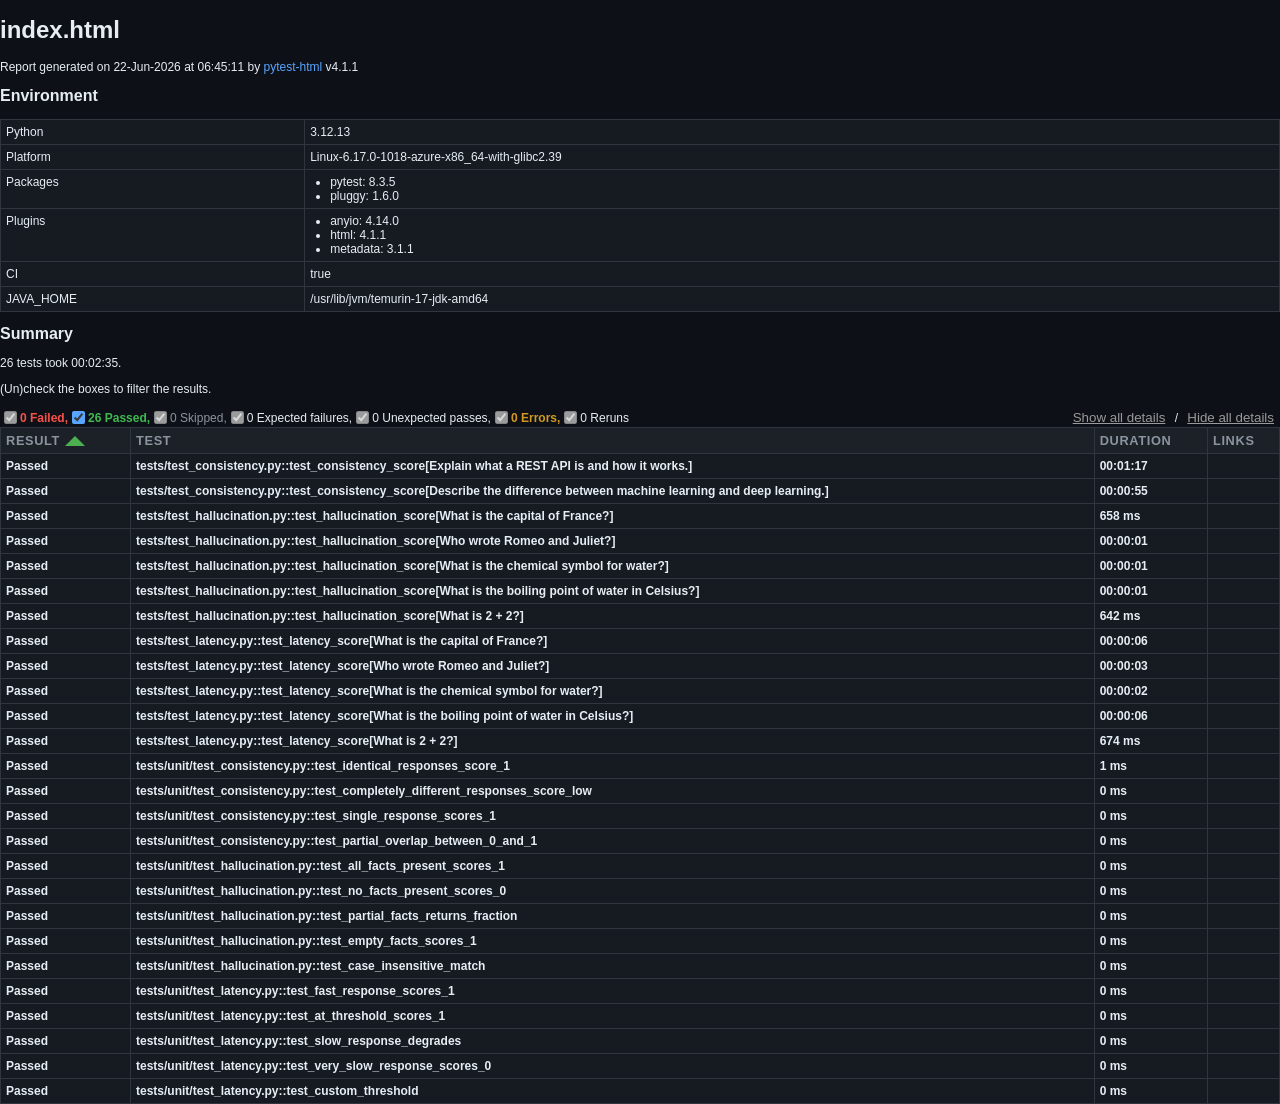
==== commit b3739fa8: "deploy: 4b9813be9c2bc10cd1757f7ee6e90afb9703e731" ====
--- a/index.html
+++ b/index.html
@@ -328,121 +328,128 @@
  * assets/dark.css
  ******************************/
 
-/* Dark theme for pytest-html report */
-
+/* ── Dark theme for pytest-html ── */
 :root {
-  --bg: #0d1117;
-  --bg-card: #161b22;
-  --bg-header: #1c2128;
-  --border: #30363d;
-  --text: #e6edf3;
+  --bg:         #0d1117;
+  --bg-card:    #161b22;
+  --bg-header:  #1c2128;
+  --bg-code:    #1a1f28;
+  --border:     #30363d;
+  --text:       #e6edf3;
   --text-muted: #8b949e;
-  --accent: #58a6ff;
-  --passed: #3fb950;
-  --failed: #f85149;
-  --error: #d29922;
-  --skipped: #8b949e;
-}
-
-body {
-  background-color: var(--bg);
-  color: var(--text);
-  font-family: -apple-system, BlinkMacSystemFont, "Segoe UI", Roboto, monospace;
-}
-
-h1, h2, h3 {
-  color: var(--text);
-}
-
-/* Header / summary bar */
-#header, .summary {
-  background-color: var(--bg-header);
-  border-bottom: 1px solid var(--border);
-}
-
-/* Summary counts */
-.summary__badge {
+  --accent:     #58a6ff;
+  --passed:     #3fb950;
+  --failed:     #f85149;
+  --error:      #d29922;
+  --skipped:    #8b949e;
+}
+
+/* ── Base ── */
+*, *::before, *::after { box-sizing: border-box; }
+
+body, html {
+  background-color: var(--bg) !important;
+  color: var(--text) !important;
+  font-family: -apple-system, BlinkMacSystemFont, "Segoe UI", Roboto, sans-serif;
+  margin: 0;
+}
+
+h1, h2, h3, h4, p, span, div, label {
+  color: var(--text) !important;
+}
+
+a { color: var(--accent) !important; text-decoration: none; }
+a:hover { text-decoration: underline; }
+
+/* ── Tables (environment + results) ── */
+table {
+  background-color: var(--bg-card) !important;
+  border-collapse: collapse !important;
+  width: 100%;
+}
+
+th {
+  background-color: var(--bg-header) !important;
+  color: var(--text-muted) !important;
+  border: 1px solid var(--border) !important;
+  padding: 8px 12px;
+  text-transform: uppercase;
+  font-size: 0.8rem;
+  letter-spacing: 0.05em;
+}
+
+td {
+  background-color: var(--bg-card) !important;
+  color: var(--text) !important;
+  border: 1px solid var(--border) !important;
+  padding: 8px 12px;
+  vertical-align: top;
+}
+
+/* Kill alternating white rows */
+tr, tr:nth-child(even), tr:nth-child(odd) {
+  background-color: var(--bg-card) !important;
+}
+
+tr:hover td { background-color: #1f2733 !important; }
+
+/* ── Result badge colours ── */
+td.passed, span.passed, .passed { color: var(--passed) !important; font-weight: 600; }
+td.failed, span.failed, .failed { color: var(--failed) !important; font-weight: 600; }
+td.error,  span.error,  .error  { color: var(--error)  !important; font-weight: 600; }
+td.skipped,span.skipped,.skipped{ color: var(--skipped)!important; }
+
+/* ── Code / log blocks ── */
+pre, code, .log, .log-text, .stacktrace {
+  background-color: var(--bg-code) !important;
+  color: #cdd9e5 !important;
+  border: 1px solid var(--border) !important;
   border-radius: 4px;
-  padding: 2px 8px;
-  font-weight: bold;
-}
-
-/* Results table */
-table {
-  background-color: var(--bg-card);
-  border-collapse: collapse;
-  width: 100%;
-  border: 1px solid var(--border);
-  border-radius: 6px;
-  overflow: hidden;
-}
-
-th {
-  background-color: var(--bg-header);
-  color: var(--text-muted);
-  font-size: 0.85rem;
-  text-transform: uppercase;
-  letter-spacing: 0.05em;
   padding: 10px 14px;
-  border-bottom: 1px solid var(--border);
-}
-
-td {
-  padding: 10px 14px;
-  border-bottom: 1px solid var(--border);
-  color: var(--text);
-  vertical-align: top;
-}
-
-tr:last-child td {
-  border-bottom: none;
-}
-
-tr:hover td {
-  background-color: rgba(88, 166, 255, 0.05);
-}
-
-/* Result badges */
-.passed, td.passed, span.passed { color: var(--passed); font-weight: 600; }
-.failed, td.failed, span.failed { color: var(--failed); font-weight: 600; }
-.error,  td.error,  span.error  { color: var(--error);  font-weight: 600; }
-.skipped,td.skipped,span.skipped{ color: var(--skipped);}
-
-/* Collapsible extras */
-details { margin-top: 4px; }
+  font-size: 0.82rem;
+  line-height: 1.6;
+  overflow-x: auto;
+  white-space: pre-wrap;
+}
+
+/* ── Extras (score HTML injected by tests) ── */
+.extraHTML, .extra, details div {
+  background-color: var(--bg-code) !important;
+  color: var(--text) !important;
+  border: 1px solid var(--border) !important;
+  border-radius: 4px;
+  padding: 8px 12px;
+  margin-top: 4px;
+  font-size: 0.88rem;
+  line-height: 1.7;
+}
+
 details summary {
   cursor: pointer;
-  color: var(--accent);
-  font-size: 0.85rem;
-}
-details[open] summary { margin-bottom: 6px; }
-.extraHTML, .extra {
-  background-color: var(--bg);
-  border: 1px solid var(--border);
-  border-radius: 4px;
-  padding: 8px 12px;
-  font-size: 0.9rem;
-  line-height: 1.6;
-}
-
-/* Links */
-a { color: var(--accent); text-decoration: none; }
-a:hover { text-decoration: underline; }
-
-/* Filter bar */
-.filter { background-color: var(--bg-header); border: 1px solid var(--border); border-radius: 4px; padding: 4px 8px; color: var(--text); }
-
-/* Scrollbar */
+  color: var(--accent) !important;
+  font-size: 0.84rem;
+  padding: 2px 0;
+}
+
+/* ── Summary / filter bar ── */
+#summary-table, .summary, #results-table {
+  background-color: var(--bg) !important;
+}
+
+input[type="checkbox"] { accent-color: var(--accent); }
+
+/* ── Scrollbar ── */
 ::-webkit-scrollbar { width: 6px; height: 6px; }
 ::-webkit-scrollbar-track { background: var(--bg); }
 ::-webkit-scrollbar-thumb { background: var(--border); border-radius: 3px; }
+::-webkit-scrollbar-thumb:hover { background: #484f58; }
 
       </style>
     
   </head>
   <body>
     <h1 id="title">index.html</h1>
-    <p>Report generated on 22-Jun-2026 at 06:42:24 by <a href="https://pypi.python.org/pypi/pytest-html">pytest-html</a>
+    <p>Report generated on 22-Jun-2026 at 06:45:11 by <a href="https://pypi.python.org/pypi/pytest-html">pytest-html</a>
         v4.1.1</p>
     <div id="environment-header">
       <h2>Environment</h2>
@@ -496,7 +503,7 @@
         <h2>Summary</h2>
         <div class="additional-summary prefix">
         </div>
-        <p class="run-count">26 tests took 00:01:46.</p>
+        <p class="run-count">26 tests took 00:02:35.</p>
         <p class="filter">(Un)check the boxes to filter the results.</p>
         <div class="summary__reload">
           <div class="summary__reload__button hidden" onclick="location.reload()">
@@ -543,7 +550,7 @@
     </table>
   </body>
   <footer>
-    <div id="data-container" data-jsonblob="{&#34;environment&#34;: {&#34;Python&#34;: &#34;3.12.13&#34;, &#34;Platform&#34;: &#34;Linux-6.17.0-1018-azure-x86_64-with-glibc2.39&#34;, &#34;Packages&#34;: {&#34;pytest&#34;: &#34;8.3.5&#34;, &#34;pluggy&#34;: &#34;1.6.0&#34;}, &#34;Plugins&#34;: {&#34;anyio&#34;: &#34;4.14.0&#34;, &#34;html&#34;: &#34;4.1.1&#34;, &#34;metadata&#34;: &#34;3.1.1&#34;}, &#34;CI&#34;: &#34;true&#34;, &#34;JAVA_HOME&#34;: &#34;/usr/lib/jvm/temurin-17-jdk-amd64&#34;}, &#34;tests&#34;: {&#34;tests/test_consistency.py::test_consistency_score[Explain what a REST API is and how it works.]&#34;: [{&#34;extras&#34;: [{&#34;name&#34;: null, &#34;format_type&#34;: &#34;html&#34;, &#34;content&#34;: &#34;&lt;b&gt;Score:&lt;/b&gt; 0.34 &amp;nbsp;|&amp;nbsp; &lt;b&gt;Runs:&lt;/b&gt; 3&lt;br&gt;&lt;b&gt;Run 1:&lt;/b&gt; # Understanding REST APIs\n\n## What is REST?\n\n**REST** stands for **Representational State Transfer**. It is an architect\u2026&lt;br&gt;&lt;b&gt;Run 2:&lt;/b&gt; # REST API: Explanation and How It Works\n\n## What is a REST API?\n\n**REST** stands for **Representational State Transfer*\u2026&lt;br&gt;&lt;b&gt;Run 3:&lt;/b&gt; A **REST API** (Representational State Transfer Application Programming Interface) is a set of rules and conventions for\u2026&#34;, &#34;mime_type&#34;: null, &#34;extension&#34;: null}], &#34;result&#34;: &#34;Passed&#34;, &#34;testId&#34;: &#34;tests/test_consistency.py::test_consistency_score[Explain what a REST API is and how it works.]&#34;, &#34;duration&#34;: &#34;00:00:53&#34;, &#34;resultsTableRow&#34;: [&#34;&lt;td class=\&#34;col-result\&#34;&gt;Passed&lt;/td&gt;&#34;, &#34;&lt;td class=\&#34;col-testId\&#34;&gt;tests/test_consistency.py::test_consistency_score[Explain what a REST API is and how it works.]&lt;/td&gt;&#34;, &#34;&lt;td class=\&#34;col-duration\&#34;&gt;00:00:53&lt;/td&gt;&#34;, &#34;&lt;td class=\&#34;col-links\&#34;&gt;&lt;/td&gt;&#34;], &#34;log&#34;: &#34;No log output captured.&#34;}], &#34;tests/test_consistency.py::test_consistency_score[Describe the difference between machine learning and deep learning.]&#34;: [{&#34;extras&#34;: [{&#34;name&#34;: null, &#34;format_type&#34;: &#34;html&#34;, &#34;content&#34;: &#34;&lt;b&gt;Score:&lt;/b&gt; 0.27 &amp;nbsp;|&amp;nbsp; &lt;b&gt;Runs:&lt;/b&gt; 3&lt;br&gt;&lt;b&gt;Run 1:&lt;/b&gt; To understand the difference between **Machine Learning (ML)** and **Deep Learning (DL)**, it is best to view them not a\u2026&lt;br&gt;&lt;b&gt;Run 2:&lt;/b&gt; **Machine Learning (ML)** and **Deep Learning (DL)** are closely related fields within the broader domain of Artificial \u2026&lt;br&gt;&lt;b&gt;Run 3:&lt;/b&gt; Machine Learning (ML) and Deep Learning (DL) are closely related fields within the broader domain of Artificial Intellig\u2026&#34;, &#34;mime_type&#34;: null, &#34;extension&#34;: null}], &#34;result&#34;: &#34;Passed&#34;, &#34;testId&#34;: &#34;tests/test_consistency.py::test_consistency_score[Describe the difference between machine learning and deep learning.]&#34;, &#34;duration&#34;: &#34;00:00:38&#34;, &#34;resultsTableRow&#34;: [&#34;&lt;td class=\&#34;col-result\&#34;&gt;Passed&lt;/td&gt;&#34;, &#34;&lt;td class=\&#34;col-testId\&#34;&gt;tests/test_consistency.py::test_consistency_score[Describe the difference between machine learning and deep learning.]&lt;/td&gt;&#34;, &#34;&lt;td class=\&#34;col-duration\&#34;&gt;00:00:38&lt;/td&gt;&#34;, &#34;&lt;td class=\&#34;col-links\&#34;&gt;&lt;/td&gt;&#34;], &#34;log&#34;: &#34;No log output captured.&#34;}], &#34;tests/test_hallucination.py::test_hallucination_score[What is the capital of France?]&#34;: [{&#34;extras&#34;: [{&#34;name&#34;: null, &#34;format_type&#34;: &#34;html&#34;, &#34;content&#34;: &#34;&lt;b&gt;Score:&lt;/b&gt; 1.00 &amp;nbsp;|&amp;nbsp; &lt;b&gt;Expected facts:&lt;/b&gt; Paris&lt;br&gt;&lt;b&gt;Response:&lt;/b&gt; The capital of France is **Paris**.&#34;, &#34;mime_type&#34;: null, &#34;extension&#34;: null}], &#34;result&#34;: &#34;Passed&#34;, &#34;testId&#34;: &#34;tests/test_hallucination.py::test_hallucination_score[What is the capital of France?]&#34;, &#34;duration&#34;: &#34;740 ms&#34;, &#34;resultsTableRow&#34;: [&#34;&lt;td class=\&#34;col-result\&#34;&gt;Passed&lt;/td&gt;&#34;, &#34;&lt;td class=\&#34;col-testId\&#34;&gt;tests/test_hallucination.py::test_hallucination_score[What is the capital of France?]&lt;/td&gt;&#34;, &#34;&lt;td class=\&#34;col-duration\&#34;&gt;740 ms&lt;/td&gt;&#34;, &#34;&lt;td class=\&#34;col-links\&#34;&gt;&lt;/td&gt;&#34;], &#34;log&#34;: &#34;No log output captured.&#34;}], &#34;tests/test_hallucination.py::test_hallucination_score[Who wrote Romeo and Juliet?]&#34;: [{&#34;extras&#34;: [{&#34;name&#34;: null, &#34;format_type&#34;: &#34;html&#34;, &#34;content&#34;: &#34;&lt;b&gt;Score:&lt;/b&gt; 1.00 &amp;nbsp;|&amp;nbsp; &lt;b&gt;Expected facts:&lt;/b&gt; Shakespeare&lt;br&gt;&lt;b&gt;Response:&lt;/b&gt; **William Shakespeare** wrote *Romeo and Juliet*.\n\nIt is one of his most famous tragedies, believed to have been written between 1591 and 1595. The play tells the story of two young star-crossed lover\u2026&#34;, &#34;mime_type&#34;: null, &#34;extension&#34;: null}], &#34;result&#34;: &#34;Passed&#34;, &#34;testId&#34;: &#34;tests/test_hallucination.py::test_hallucination_score[Who wrote Romeo and Juliet?]&#34;, &#34;duration&#34;: &#34;00:00:01&#34;, &#34;resultsTableRow&#34;: [&#34;&lt;td class=\&#34;col-result\&#34;&gt;Passed&lt;/td&gt;&#34;, &#34;&lt;td class=\&#34;col-testId\&#34;&gt;tests/test_hallucination.py::test_hallucination_score[Who wrote Romeo and Juliet?]&lt;/td&gt;&#34;, &#34;&lt;td class=\&#34;col-duration\&#34;&gt;00:00:01&lt;/td&gt;&#34;, &#34;&lt;td class=\&#34;col-links\&#34;&gt;&lt;/td&gt;&#34;], &#34;log&#34;: &#34;No log output captured.&#34;}], &#34;tests/test_hallucination.py::test_hallucination_score[What is the chemical symbol for water?]&#34;: [{&#34;extras&#34;: [{&#34;name&#34;: null, &#34;format_type&#34;: &#34;html&#34;, &#34;content&#34;: &#34;&lt;b&gt;Score:&lt;/b&gt; 1.00 &amp;nbsp;|&amp;nbsp; &lt;b&gt;Expected facts:&lt;/b&gt; H2O&lt;br&gt;&lt;b&gt;Response:&lt;/b&gt; The chemical symbol for water is **$H_2O$**.\n\n### Explanation:\n*   **H**: Represents the element **Hydrogen**.\n*   **O**: Represents the element **Oxygen**.\n*   **Subscript 2**: Indicates that there a\u2026&#34;, &#34;mime_type&#34;: null, &#34;extension&#34;: null}], &#34;result&#34;: &#34;Passed&#34;, &#34;testId&#34;: &#34;tests/test_hallucination.py::test_hallucination_score[What is the chemical symbol for water?]&#34;, &#34;duration&#34;: &#34;00:00:01&#34;, &#34;resultsTableRow&#34;: [&#34;&lt;td class=\&#34;col-result\&#34;&gt;Passed&lt;/td&gt;&#34;, &#34;&lt;td class=\&#34;col-testId\&#34;&gt;tests/test_hallucination.py::test_hallucination_score[What is the chemical symbol for water?]&lt;/td&gt;&#34;, &#34;&lt;td class=\&#34;col-duration\&#34;&gt;00:00:01&lt;/td&gt;&#34;, &#34;&lt;td class=\&#34;col-links\&#34;&gt;&lt;/td&gt;&#34;], &#34;log&#34;: &#34;No log output captured.&#34;}], &#34;tests/test_hallucination.py::test_hallucination_score[What is the boiling point of water in Celsius?]&#34;: [{&#34;extras&#34;: [{&#34;name&#34;: null, &#34;format_type&#34;: &#34;html&#34;, &#34;content&#34;: &#34;&lt;b&gt;Score:&lt;/b&gt; 1.00 &amp;nbsp;|&amp;nbsp; &lt;b&gt;Expected facts:&lt;/b&gt; 100&lt;br&gt;&lt;b&gt;Response:&lt;/b&gt; The boiling point of water in Celsius is **$100^\\circ\\text{C}$**.\n\n**Note:** This value is accurate at standard atmospheric pressure (1 atmosphere or 101.325 kPa). At higher altitudes where pressure i\u2026&#34;, &#34;mime_type&#34;: null, &#34;extension&#34;: null}], &#34;result&#34;: &#34;Passed&#34;, &#34;testId&#34;: &#34;tests/test_hallucination.py::test_hallucination_score[What is the boiling point of water in Celsius?]&#34;, &#34;duration&#34;: &#34;00:00:01&#34;, &#34;resultsTableRow&#34;: [&#34;&lt;td class=\&#34;col-result\&#34;&gt;Passed&lt;/td&gt;&#34;, &#34;&lt;td class=\&#34;col-testId\&#34;&gt;tests/test_hallucination.py::test_hallucination_score[What is the boiling point of water in Celsius?]&lt;/td&gt;&#34;, &#34;&lt;td class=\&#34;col-duration\&#34;&gt;00:00:01&lt;/td&gt;&#34;, &#34;&lt;td class=\&#34;col-links\&#34;&gt;&lt;/td&gt;&#34;], &#34;log&#34;: &#34;No log output captured.&#34;}], &#34;tests/test_hallucination.py::test_hallucination_score[What is 2 + 2?]&#34;: [{&#34;extras&#34;: [{&#34;name&#34;: null, &#34;format_type&#34;: &#34;html&#34;, &#34;content&#34;: &#34;&lt;b&gt;Score:&lt;/b&gt; 1.00 &amp;nbsp;|&amp;nbsp; &lt;b&gt;Expected facts:&lt;/b&gt; 4&lt;br&gt;&lt;b&gt;Response:&lt;/b&gt; 2 + 2 equals **4**.&#34;, &#34;mime_type&#34;: null, &#34;extension&#34;: null}], &#34;result&#34;: &#34;Passed&#34;, &#34;testId&#34;: &#34;tests/test_hallucination.py::test_hallucination_score[What is 2 + 2?]&#34;, &#34;duration&#34;: &#34;628 ms&#34;, &#34;resultsTableRow&#34;: [&#34;&lt;td class=\&#34;col-result\&#34;&gt;Passed&lt;/td&gt;&#34;, &#34;&lt;td class=\&#34;col-testId\&#34;&gt;tests/test_hallucination.py::test_hallucination_score[What is 2 + 2?]&lt;/td&gt;&#34;, &#34;&lt;td class=\&#34;col-duration\&#34;&gt;628 ms&lt;/td&gt;&#34;, &#34;&lt;td class=\&#34;col-links\&#34;&gt;&lt;/td&gt;&#34;], &#34;log&#34;: &#34;No log output captured.&#34;}], &#34;tests/test_latency.py::test_latency_score[What is the capital of France?]&#34;: [{&#34;extras&#34;: [{&#34;name&#34;: null, &#34;format_type&#34;: &#34;html&#34;, &#34;content&#34;: &#34;&lt;b&gt;Score:&lt;/b&gt; 1.00 &amp;nbsp;|&amp;nbsp; &lt;b&gt;Elapsed:&lt;/b&gt; 2.16s &amp;nbsp;|&amp;nbsp; &lt;b&gt;Threshold:&lt;/b&gt; 10s&#34;, &#34;mime_type&#34;: null, &#34;extension&#34;: null}], &#34;result&#34;: &#34;Passed&#34;, &#34;testId&#34;: &#34;tests/test_latency.py::test_latency_score[What is the capital of France?]&#34;, &#34;duration&#34;: &#34;00:00:02&#34;, &#34;resultsTableRow&#34;: [&#34;&lt;td class=\&#34;col-result\&#34;&gt;Passed&lt;/td&gt;&#34;, &#34;&lt;td class=\&#34;col-testId\&#34;&gt;tests/test_latency.py::test_latency_score[What is the capital of France?]&lt;/td&gt;&#34;, &#34;&lt;td class=\&#34;col-duration\&#34;&gt;00:00:02&lt;/td&gt;&#34;, &#34;&lt;td class=\&#34;col-links\&#34;&gt;&lt;/td&gt;&#34;], &#34;log&#34;: &#34;No log output captured.&#34;}], &#34;tests/test_latency.py::test_latency_score[Who wrote Romeo and Juliet?]&#34;: [{&#34;extras&#34;: [{&#34;name&#34;: null, &#34;format_type&#34;: &#34;html&#34;, &#34;content&#34;: &#34;&lt;b&gt;Score:&lt;/b&gt; 1.00 &amp;nbsp;|&amp;nbsp; &lt;b&gt;Elapsed:&lt;/b&gt; 1.54s &amp;nbsp;|&amp;nbsp; &lt;b&gt;Threshold:&lt;/b&gt; 10s&#34;, &#34;mime_type&#34;: null, &#34;extension&#34;: null}], &#34;result&#34;: &#34;Passed&#34;, &#34;testId&#34;: &#34;tests/test_latency.py::test_latency_score[Who wrote Romeo and Juliet?]&#34;, &#34;duration&#34;: &#34;00:00:02&#34;, &#34;resultsTableRow&#34;: [&#34;&lt;td class=\&#34;col-result\&#34;&gt;Passed&lt;/td&gt;&#34;, &#34;&lt;td class=\&#34;col-testId\&#34;&gt;tests/test_latency.py::test_latency_score[Who wrote Romeo and Juliet?]&lt;/td&gt;&#34;, &#34;&lt;td class=\&#34;col-duration\&#34;&gt;00:00:02&lt;/td&gt;&#34;, &#34;&lt;td class=\&#34;col-links\&#34;&gt;&lt;/td&gt;&#34;], &#34;log&#34;: &#34;No log output captured.&#34;}], &#34;tests/test_latency.py::test_latency_score[What is the chemical symbol for water?]&#34;: [{&#34;extras&#34;: [{&#34;name&#34;: null, &#34;format_type&#34;: &#34;html&#34;, &#34;content&#34;: &#34;&lt;b&gt;Score:&lt;/b&gt; 1.00 &amp;nbsp;|&amp;nbsp; &lt;b&gt;Elapsed:&lt;/b&gt; 1.64s &amp;nbsp;|&amp;nbsp; &lt;b&gt;Threshold:&lt;/b&gt; 10s&#34;, &#34;mime_type&#34;: null, &#34;extension&#34;: null}], &#34;result&#34;: &#34;Passed&#34;, &#34;testId&#34;: &#34;tests/test_latency.py::test_latency_score[What is the chemical symbol for water?]&#34;, &#34;duration&#34;: &#34;00:00:02&#34;, &#34;resultsTableRow&#34;: [&#34;&lt;td class=\&#34;col-result\&#34;&gt;Passed&lt;/td&gt;&#34;, &#34;&lt;td class=\&#34;col-testId\&#34;&gt;tests/test_latency.py::test_latency_score[What is the chemical symbol for water?]&lt;/td&gt;&#34;, &#34;&lt;td class=\&#34;col-duration\&#34;&gt;00:00:02&lt;/td&gt;&#34;, &#34;&lt;td class=\&#34;col-links\&#34;&gt;&lt;/td&gt;&#34;], &#34;log&#34;: &#34;No log output captured.&#34;}], &#34;tests/test_latency.py::test_latency_score[What is the boiling point of water in Celsius?]&#34;: [{&#34;extras&#34;: [{&#34;name&#34;: null, &#34;format_type&#34;: &#34;html&#34;, &#34;content&#34;: &#34;&lt;b&gt;Score:&lt;/b&gt; 1.00 &amp;nbsp;|&amp;nbsp; &lt;b&gt;Elapsed:&lt;/b&gt; 4.17s &amp;nbsp;|&amp;nbsp; &lt;b&gt;Threshold:&lt;/b&gt; 10s&#34;, &#34;mime_type&#34;: null, &#34;extension&#34;: null}], &#34;result&#34;: &#34;Passed&#34;, &#34;testId&#34;: &#34;tests/test_latency.py::test_latency_score[What is the boiling point of water in Celsius?]&#34;, &#34;duration&#34;: &#34;00:00:04&#34;, &#34;resultsTableRow&#34;: [&#34;&lt;td class=\&#34;col-result\&#34;&gt;Passed&lt;/td&gt;&#34;, &#34;&lt;td class=\&#34;col-testId\&#34;&gt;tests/test_latency.py::test_latency_score[What is the boiling point of water in Celsius?]&lt;/td&gt;&#34;, &#34;&lt;td class=\&#34;col-duration\&#34;&gt;00:00:04&lt;/td&gt;&#34;, &#34;&lt;td class=\&#34;col-links\&#34;&gt;&lt;/td&gt;&#34;], &#34;log&#34;: &#34;No log output captured.&#34;}], &#34;tests/test_latency.py::test_latency_score[What is 2 + 2?]&#34;: [{&#34;extras&#34;: [{&#34;name&#34;: null, &#34;format_type&#34;: &#34;html&#34;, &#34;content&#34;: &#34;&lt;b&gt;Score:&lt;/b&gt; 1.00 &amp;nbsp;|&amp;nbsp; &lt;b&gt;Elapsed:&lt;/b&gt; 0.65s &amp;nbsp;|&amp;nbsp; &lt;b&gt;Threshold:&lt;/b&gt; 10s&#34;, &#34;mime_type&#34;: null, &#34;extension&#34;: null}], &#34;result&#34;: &#34;Passed&#34;, &#34;testId&#34;: &#34;tests/test_latency.py::test_latency_score[What is 2 + 2?]&#34;, &#34;duration&#34;: &#34;655 ms&#34;, &#34;resultsTableRow&#34;: [&#34;&lt;td class=\&#34;col-result\&#34;&gt;Passed&lt;/td&gt;&#34;, &#34;&lt;td class=\&#34;col-testId\&#34;&gt;tests/test_latency.py::test_latency_score[What is 2 + 2?]&lt;/td&gt;&#34;, &#34;&lt;td class=\&#34;col-duration\&#34;&gt;655 ms&lt;/td&gt;&#34;, &#34;&lt;td class=\&#34;col-links\&#34;&gt;&lt;/td&gt;&#34;], &#34;log&#34;: &#34;No log output captured.&#34;}], &#34;tests/unit/test_consistency.py::test_identical_responses_score_1&#34;: [{&#34;extras&#34;: [], &#34;result&#34;: &#34;Passed&#34;, &#34;testId&#34;: &#34;tests/unit/test_consistency.py::test_identical_responses_score_1&#34;, &#34;duration&#34;: &#34;1 ms&#34;, &#34;resultsTableRow&#34;: [&#34;&lt;td class=\&#34;col-result\&#34;&gt;Passed&lt;/td&gt;&#34;, &#34;&lt;td class=\&#34;col-testId\&#34;&gt;tests/unit/test_consistency.py::test_identical_responses_score_1&lt;/td&gt;&#34;, &#34;&lt;td class=\&#34;col-duration\&#34;&gt;1 ms&lt;/td&gt;&#34;, &#34;&lt;td class=\&#34;col-links\&#34;&gt;&lt;/td&gt;&#34;], &#34;log&#34;: &#34;No log output captured.&#34;}], &#34;tests/unit/test_consistency.py::test_completely_different_responses_score_low&#34;: [{&#34;extras&#34;: [], &#34;result&#34;: &#34;Passed&#34;, &#34;testId&#34;: &#34;tests/unit/test_consistency.py::test_completely_different_responses_score_low&#34;, &#34;duration&#34;: &#34;0 ms&#34;, &#34;resultsTableRow&#34;: [&#34;&lt;td class=\&#34;col-result\&#34;&gt;Passed&lt;/td&gt;&#34;, &#34;&lt;td class=\&#34;col-testId\&#34;&gt;tests/unit/test_consistency.py::test_completely_different_responses_score_low&lt;/td&gt;&#34;, &#34;&lt;td class=\&#34;col-duration\&#34;&gt;0 ms&lt;/td&gt;&#34;, &#34;&lt;td class=\&#34;col-links\&#34;&gt;&lt;/td&gt;&#34;], &#34;log&#34;: &#34;No log output captured.&#34;}], &#34;tests/unit/test_consistency.py::test_single_response_scores_1&#34;: [{&#34;extras&#34;: [], &#34;result&#34;: &#34;Passed&#34;, &#34;testId&#34;: &#34;tests/unit/test_consistency.py::test_single_response_scores_1&#34;, &#34;duration&#34;: &#34;0 ms&#34;, &#34;resultsTableRow&#34;: [&#34;&lt;td class=\&#34;col-result\&#34;&gt;Passed&lt;/td&gt;&#34;, &#34;&lt;td class=\&#34;col-testId\&#34;&gt;tests/unit/test_consistency.py::test_single_response_scores_1&lt;/td&gt;&#34;, &#34;&lt;td class=\&#34;col-duration\&#34;&gt;0 ms&lt;/td&gt;&#34;, &#34;&lt;td class=\&#34;col-links\&#34;&gt;&lt;/td&gt;&#34;], &#34;log&#34;: &#34;No log output captured.&#34;}], &#34;tests/unit/test_consistency.py::test_partial_overlap_between_0_and_1&#34;: [{&#34;extras&#34;: [], &#34;result&#34;: &#34;Passed&#34;, &#34;testId&#34;: &#34;tests/unit/test_consistency.py::test_partial_overlap_between_0_and_1&#34;, &#34;duration&#34;: &#34;0 ms&#34;, &#34;resultsTableRow&#34;: [&#34;&lt;td class=\&#34;col-result\&#34;&gt;Passed&lt;/td&gt;&#34;, &#34;&lt;td class=\&#34;col-testId\&#34;&gt;tests/unit/test_consistency.py::test_partial_overlap_between_0_and_1&lt;/td&gt;&#34;, &#34;&lt;td class=\&#34;col-duration\&#34;&gt;0 ms&lt;/td&gt;&#34;, &#34;&lt;td class=\&#34;col-links\&#34;&gt;&lt;/td&gt;&#34;], &#34;log&#34;: &#34;No log output captured.&#34;}], &#34;tests/unit/test_hallucination.py::test_all_facts_present_scores_1&#34;: [{&#34;extras&#34;: [], &#34;result&#34;: &#34;Passed&#34;, &#34;testId&#34;: &#34;tests/unit/test_hallucination.py::test_all_facts_present_scores_1&#34;, &#34;duration&#34;: &#34;0 ms&#34;, &#34;resultsTableRow&#34;: [&#34;&lt;td class=\&#34;col-result\&#34;&gt;Passed&lt;/td&gt;&#34;, &#34;&lt;td class=\&#34;col-testId\&#34;&gt;tests/unit/test_hallucination.py::test_all_facts_present_scores_1&lt;/td&gt;&#34;, &#34;&lt;td class=\&#34;col-duration\&#34;&gt;0 ms&lt;/td&gt;&#34;, &#34;&lt;td class=\&#34;col-links\&#34;&gt;&lt;/td&gt;&#34;], &#34;log&#34;: &#34;No log output captured.&#34;}], &#34;tests/unit/test_hallucination.py::test_no_facts_present_scores_0&#34;: [{&#34;extras&#34;: [], &#34;result&#34;: &#34;Passed&#34;, &#34;testId&#34;: &#34;tests/unit/test_hallucination.py::test_no_facts_present_scores_0&#34;, &#34;duration&#34;: &#34;0 ms&#34;, &#34;resultsTableRow&#34;: [&#34;&lt;td class=\&#34;col-result\&#34;&gt;Passed&lt;/td&gt;&#34;, &#34;&lt;td class=\&#34;col-testId\&#34;&gt;tests/unit/test_hallucination.py::test_no_facts_present_scores_0&lt;/td&gt;&#34;, &#34;&lt;td class=\&#34;col-duration\&#34;&gt;0 ms&lt;/td&gt;&#34;, &#34;&lt;td class=\&#34;col-links\&#34;&gt;&lt;/td&gt;&#34;], &#34;log&#34;: &#34;No log output captured.&#34;}], &#34;tests/unit/test_hallucination.py::test_partial_facts_returns_fraction&#34;: [{&#34;extras&#34;: [], &#34;result&#34;: &#34;Passed&#34;, &#34;testId&#34;: &#34;tests/unit/test_hallucination.py::test_partial_facts_returns_fraction&#34;, &#34;duration&#34;: &#34;0 ms&#34;, &#34;resultsTableRow&#34;: [&#34;&lt;td class=\&#34;col-result\&#34;&gt;Passed&lt;/td&gt;&#34;, &#34;&lt;td class=\&#34;col-testId\&#34;&gt;tests/unit/test_hallucination.py::test_partial_facts_returns_fraction&lt;/td&gt;&#34;, &#34;&lt;td class=\&#34;col-duration\&#34;&gt;0 ms&lt;/td&gt;&#34;, &#34;&lt;td class=\&#34;col-links\&#34;&gt;&lt;/td&gt;&#34;], &#34;log&#34;: &#34;No log output captured.&#34;}], &#34;tests/unit/test_hallucination.py::test_empty_facts_scores_1&#34;: [{&#34;extras&#34;: [], &#34;result&#34;: &#34;Passed&#34;, &#34;testId&#34;: &#34;tests/unit/test_hallucination.py::test_empty_facts_scores_1&#34;, &#34;duration&#34;: &#34;0 ms&#34;, &#34;resultsTableRow&#34;: [&#34;&lt;td class=\&#34;col-result\&#34;&gt;Passed&lt;/td&gt;&#34;, &#34;&lt;td class=\&#34;col-testId\&#34;&gt;tests/unit/test_hallucination.py::test_empty_facts_scores_1&lt;/td&gt;&#34;, &#34;&lt;td class=\&#34;col-duration\&#34;&gt;0 ms&lt;/td&gt;&#34;, &#34;&lt;td class=\&#34;col-links\&#34;&gt;&lt;/td&gt;&#34;], &#34;log&#34;: &#34;No log output captured.&#34;}], &#34;tests/unit/test_hallucination.py::test_case_insensitive_match&#34;: [{&#34;extras&#34;: [], &#34;result&#34;: &#34;Passed&#34;, &#34;testId&#34;: &#34;tests/unit/test_hallucination.py::test_case_insensitive_match&#34;, &#34;duration&#34;: &#34;0 ms&#34;, &#34;resultsTableRow&#34;: [&#34;&lt;td class=\&#34;col-result\&#34;&gt;Passed&lt;/td&gt;&#34;, &#34;&lt;td class=\&#34;col-testId\&#34;&gt;tests/unit/test_hallucination.py::test_case_insensitive_match&lt;/td&gt;&#34;, &#34;&lt;td class=\&#34;col-duration\&#34;&gt;0 ms&lt;/td&gt;&#34;, &#34;&lt;td class=\&#34;col-links\&#34;&gt;&lt;/td&gt;&#34;], &#34;log&#34;: &#34;No log output captured.&#34;}], &#34;tests/unit/test_latency.py::test_fast_response_scores_1&#34;: [{&#34;extras&#34;: [], &#34;result&#34;: &#34;Passed&#34;, &#34;testId&#34;: &#34;tests/unit/test_latency.py::test_fast_response_scores_1&#34;, &#34;duration&#34;: &#34;0 ms&#34;, &#34;resultsTableRow&#34;: [&#34;&lt;td class=\&#34;col-result\&#34;&gt;Passed&lt;/td&gt;&#34;, &#34;&lt;td class=\&#34;col-testId\&#34;&gt;tests/unit/test_latency.py::test_fast_response_scores_1&lt;/td&gt;&#34;, &#34;&lt;td class=\&#34;col-duration\&#34;&gt;0 ms&lt;/td&gt;&#34;, &#34;&lt;td class=\&#34;col-links\&#34;&gt;&lt;/td&gt;&#34;], &#34;log&#34;: &#34;No log output captured.&#34;}], &#34;tests/unit/test_latency.py::test_at_threshold_scores_1&#34;: [{&#34;extras&#34;: [], &#34;result&#34;: &#34;Passed&#34;, &#34;testId&#34;: &#34;tests/unit/test_latency.py::test_at_threshold_scores_1&#34;, &#34;duration&#34;: &#34;0 ms&#34;, &#34;resultsTableRow&#34;: [&#34;&lt;td class=\&#34;col-result\&#34;&gt;Passed&lt;/td&gt;&#34;, &#34;&lt;td class=\&#34;col-testId\&#34;&gt;tests/unit/test_latency.py::test_at_threshold_scores_1&lt;/td&gt;&#34;, &#34;&lt;td class=\&#34;col-duration\&#34;&gt;0 ms&lt;/td&gt;&#34;, &#34;&lt;td class=\&#34;col-links\&#34;&gt;&lt;/td&gt;&#34;], &#34;log&#34;: &#34;No log output captured.&#34;}], &#34;tests/unit/test_latency.py::test_slow_response_degrades&#34;: [{&#34;extras&#34;: [], &#34;result&#34;: &#34;Passed&#34;, &#34;testId&#34;: &#34;tests/unit/test_latency.py::test_slow_response_degrades&#34;, &#34;duration&#34;: &#34;0 ms&#34;, &#34;resultsTableRow&#34;: [&#34;&lt;td class=\&#34;col-result\&#34;&gt;Passed&lt;/td&gt;&#34;, &#34;&lt;td class=\&#34;col-testId\&#34;&gt;tests/unit/test_latency.py::test_slow_response_degrades&lt;/td&gt;&#34;, &#34;&lt;td class=\&#34;col-duration\&#34;&gt;0 ms&lt;/td&gt;&#34;, &#34;&lt;td class=\&#34;col-links\&#34;&gt;&lt;/td&gt;&#34;], &#34;log&#34;: &#34;No log output captured.&#34;}], &#34;tests/unit/test_latency.py::test_very_slow_response_scores_0&#34;: [{&#34;extras&#34;: [], &#34;result&#34;: &#34;Passed&#34;, &#34;testId&#34;: &#34;tests/unit/test_latency.py::test_very_slow_response_scores_0&#34;, &#34;duration&#34;: &#34;0 ms&#34;, &#34;resultsTableRow&#34;: [&#34;&lt;td class=\&#34;col-result\&#34;&gt;Passed&lt;/td&gt;&#34;, &#34;&lt;td class=\&#34;col-testId\&#34;&gt;tests/unit/test_latency.py::test_very_slow_response_scores_0&lt;/td&gt;&#34;, &#34;&lt;td class=\&#34;col-duration\&#34;&gt;0 ms&lt;/td&gt;&#34;, &#34;&lt;td class=\&#34;col-links\&#34;&gt;&lt;/td&gt;&#34;], &#34;log&#34;: &#34;No log output captured.&#34;}], &#34;tests/unit/test_latency.py::test_custom_threshold&#34;: [{&#34;extras&#34;: [], &#34;result&#34;: &#34;Passed&#34;, &#34;testId&#34;: &#34;tests/unit/test_latency.py::test_custom_threshold&#34;, &#34;duration&#34;: &#34;0 ms&#34;, &#34;resultsTableRow&#34;: [&#34;&lt;td class=\&#34;col-result\&#34;&gt;Passed&lt;/td&gt;&#34;, &#34;&lt;td class=\&#34;col-testId\&#34;&gt;tests/unit/test_latency.py::test_custom_threshold&lt;/td&gt;&#34;, &#34;&lt;td class=\&#34;col-duration\&#34;&gt;0 ms&lt;/td&gt;&#34;, &#34;&lt;td class=\&#34;col-links\&#34;&gt;&lt;/td&gt;&#34;], &#34;log&#34;: &#34;No log output captured.&#34;}]}, &#34;renderCollapsed&#34;: [&#34;passed&#34;], &#34;initialSort&#34;: &#34;result&#34;, &#34;title&#34;: &#34;index.html&#34;}"></div>
+    <div id="data-container" data-jsonblob="{&#34;environment&#34;: {&#34;Python&#34;: &#34;3.12.13&#34;, &#34;Platform&#34;: &#34;Linux-6.17.0-1018-azure-x86_64-with-glibc2.39&#34;, &#34;Packages&#34;: {&#34;pytest&#34;: &#34;8.3.5&#34;, &#34;pluggy&#34;: &#34;1.6.0&#34;}, &#34;Plugins&#34;: {&#34;anyio&#34;: &#34;4.14.0&#34;, &#34;html&#34;: &#34;4.1.1&#34;, &#34;metadata&#34;: &#34;3.1.1&#34;}, &#34;CI&#34;: &#34;true&#34;, &#34;JAVA_HOME&#34;: &#34;/usr/lib/jvm/temurin-17-jdk-amd64&#34;}, &#34;tests&#34;: {&#34;tests/test_consistency.py::test_consistency_score[Explain what a REST API is and how it works.]&#34;: [{&#34;extras&#34;: [{&#34;name&#34;: null, &#34;format_type&#34;: &#34;html&#34;, &#34;content&#34;: &#34;&lt;b&gt;Score:&lt;/b&gt; 0.31 &amp;nbsp;|&amp;nbsp; &lt;b&gt;Runs:&lt;/b&gt; 3&lt;br&gt;&lt;b&gt;Run 1:&lt;/b&gt; # REST API: Explanation and How It Works\n\n## What is REST?\n\n**REST** stands for **Representational State Transfer**. It \u2026&lt;br&gt;&lt;b&gt;Run 2:&lt;/b&gt; # REST API: A Comprehensive Explanation\n\n## What is REST?\n\n**REST** stands for **Representational State Transfer**. It&#39;s\u2026&lt;br&gt;&lt;b&gt;Run 3:&lt;/b&gt; ### What is a REST API?\n\n**REST** stands for **Representational State Transfer**. It is an architectural style for desig\u2026&#34;, &#34;mime_type&#34;: null, &#34;extension&#34;: null}], &#34;result&#34;: &#34;Passed&#34;, &#34;testId&#34;: &#34;tests/test_consistency.py::test_consistency_score[Explain what a REST API is and how it works.]&#34;, &#34;duration&#34;: &#34;00:01:17&#34;, &#34;resultsTableRow&#34;: [&#34;&lt;td class=\&#34;col-result\&#34;&gt;Passed&lt;/td&gt;&#34;, &#34;&lt;td class=\&#34;col-testId\&#34;&gt;tests/test_consistency.py::test_consistency_score[Explain what a REST API is and how it works.]&lt;/td&gt;&#34;, &#34;&lt;td class=\&#34;col-duration\&#34;&gt;00:01:17&lt;/td&gt;&#34;, &#34;&lt;td class=\&#34;col-links\&#34;&gt;&lt;/td&gt;&#34;], &#34;log&#34;: &#34;No log output captured.&#34;}], &#34;tests/test_consistency.py::test_consistency_score[Describe the difference between machine learning and deep learning.]&#34;: [{&#34;extras&#34;: [{&#34;name&#34;: null, &#34;format_type&#34;: &#34;html&#34;, &#34;content&#34;: &#34;&lt;b&gt;Score:&lt;/b&gt; 0.33 &amp;nbsp;|&amp;nbsp; &lt;b&gt;Runs:&lt;/b&gt; 3&lt;br&gt;&lt;b&gt;Run 1:&lt;/b&gt; While **Machine Learning (ML)** and **Deep Learning (DL)** are closely related and often used interchangeably, they are \u2026&lt;br&gt;&lt;b&gt;Run 2:&lt;/b&gt; Machine Learning (ML) and Deep Learning (DL) are closely related fields within the broader domain of Artificial Intellig\u2026&lt;br&gt;&lt;b&gt;Run 3:&lt;/b&gt; While **Machine Learning (ML)** and **Deep Learning (DL)** are often used interchangeably, they are not the same thing. \u2026&#34;, &#34;mime_type&#34;: null, &#34;extension&#34;: null}], &#34;result&#34;: &#34;Passed&#34;, &#34;testId&#34;: &#34;tests/test_consistency.py::test_consistency_score[Describe the difference between machine learning and deep learning.]&#34;, &#34;duration&#34;: &#34;00:00:55&#34;, &#34;resultsTableRow&#34;: [&#34;&lt;td class=\&#34;col-result\&#34;&gt;Passed&lt;/td&gt;&#34;, &#34;&lt;td class=\&#34;col-testId\&#34;&gt;tests/test_consistency.py::test_consistency_score[Describe the difference between machine learning and deep learning.]&lt;/td&gt;&#34;, &#34;&lt;td class=\&#34;col-duration\&#34;&gt;00:00:55&lt;/td&gt;&#34;, &#34;&lt;td class=\&#34;col-links\&#34;&gt;&lt;/td&gt;&#34;], &#34;log&#34;: &#34;No log output captured.&#34;}], &#34;tests/test_hallucination.py::test_hallucination_score[What is the capital of France?]&#34;: [{&#34;extras&#34;: [{&#34;name&#34;: null, &#34;format_type&#34;: &#34;html&#34;, &#34;content&#34;: &#34;&lt;b&gt;Score:&lt;/b&gt; 1.00 &amp;nbsp;|&amp;nbsp; &lt;b&gt;Expected facts:&lt;/b&gt; Paris&lt;br&gt;&lt;b&gt;Response:&lt;/b&gt; The capital of France is **Paris**.&#34;, &#34;mime_type&#34;: null, &#34;extension&#34;: null}], &#34;result&#34;: &#34;Passed&#34;, &#34;testId&#34;: &#34;tests/test_hallucination.py::test_hallucination_score[What is the capital of France?]&#34;, &#34;duration&#34;: &#34;658 ms&#34;, &#34;resultsTableRow&#34;: [&#34;&lt;td class=\&#34;col-result\&#34;&gt;Passed&lt;/td&gt;&#34;, &#34;&lt;td class=\&#34;col-testId\&#34;&gt;tests/test_hallucination.py::test_hallucination_score[What is the capital of France?]&lt;/td&gt;&#34;, &#34;&lt;td class=\&#34;col-duration\&#34;&gt;658 ms&lt;/td&gt;&#34;, &#34;&lt;td class=\&#34;col-links\&#34;&gt;&lt;/td&gt;&#34;], &#34;log&#34;: &#34;No log output captured.&#34;}], &#34;tests/test_hallucination.py::test_hallucination_score[Who wrote Romeo and Juliet?]&#34;: [{&#34;extras&#34;: [{&#34;name&#34;: null, &#34;format_type&#34;: &#34;html&#34;, &#34;content&#34;: &#34;&lt;b&gt;Score:&lt;/b&gt; 1.00 &amp;nbsp;|&amp;nbsp; &lt;b&gt;Expected facts:&lt;/b&gt; Shakespeare&lt;br&gt;&lt;b&gt;Response:&lt;/b&gt; **William Shakespeare** wrote *Romeo and Juliet*.\n\nHe is believed to have written the play between 1591 and 1596. It is one of his most popular tragedies and remains widely performed today.&#34;, &#34;mime_type&#34;: null, &#34;extension&#34;: null}], &#34;result&#34;: &#34;Passed&#34;, &#34;testId&#34;: &#34;tests/test_hallucination.py::test_hallucination_score[Who wrote Romeo and Juliet?]&#34;, &#34;duration&#34;: &#34;00:00:01&#34;, &#34;resultsTableRow&#34;: [&#34;&lt;td class=\&#34;col-result\&#34;&gt;Passed&lt;/td&gt;&#34;, &#34;&lt;td class=\&#34;col-testId\&#34;&gt;tests/test_hallucination.py::test_hallucination_score[Who wrote Romeo and Juliet?]&lt;/td&gt;&#34;, &#34;&lt;td class=\&#34;col-duration\&#34;&gt;00:00:01&lt;/td&gt;&#34;, &#34;&lt;td class=\&#34;col-links\&#34;&gt;&lt;/td&gt;&#34;], &#34;log&#34;: &#34;No log output captured.&#34;}], &#34;tests/test_hallucination.py::test_hallucination_score[What is the chemical symbol for water?]&#34;: [{&#34;extras&#34;: [{&#34;name&#34;: null, &#34;format_type&#34;: &#34;html&#34;, &#34;content&#34;: &#34;&lt;b&gt;Score:&lt;/b&gt; 1.00 &amp;nbsp;|&amp;nbsp; &lt;b&gt;Expected facts:&lt;/b&gt; H2O&lt;br&gt;&lt;b&gt;Response:&lt;/b&gt; The chemical symbol for water is **H\u2082O**.\n\n**Explanation:**\n*   **H** represents the element **Hydrogen**.\n*   **O** represents the element **Oxygen**.\n*   The subscript **2** indicates that there are\u2026&#34;, &#34;mime_type&#34;: null, &#34;extension&#34;: null}], &#34;result&#34;: &#34;Passed&#34;, &#34;testId&#34;: &#34;tests/test_hallucination.py::test_hallucination_score[What is the chemical symbol for water?]&#34;, &#34;duration&#34;: &#34;00:00:01&#34;, &#34;resultsTableRow&#34;: [&#34;&lt;td class=\&#34;col-result\&#34;&gt;Passed&lt;/td&gt;&#34;, &#34;&lt;td class=\&#34;col-testId\&#34;&gt;tests/test_hallucination.py::test_hallucination_score[What is the chemical symbol for water?]&lt;/td&gt;&#34;, &#34;&lt;td class=\&#34;col-duration\&#34;&gt;00:00:01&lt;/td&gt;&#34;, &#34;&lt;td class=\&#34;col-links\&#34;&gt;&lt;/td&gt;&#34;], &#34;log&#34;: &#34;No log output captured.&#34;}], &#34;tests/test_hallucination.py::test_hallucination_score[What is the boiling point of water in Celsius?]&#34;: [{&#34;extras&#34;: [{&#34;name&#34;: null, &#34;format_type&#34;: &#34;html&#34;, &#34;content&#34;: &#34;&lt;b&gt;Score:&lt;/b&gt; 1.00 &amp;nbsp;|&amp;nbsp; &lt;b&gt;Expected facts:&lt;/b&gt; 100&lt;br&gt;&lt;b&gt;Response:&lt;/b&gt; The boiling point of water in Celsius is **$100^\\circ\\text{C}$**.\n\n**Note:** This value is accurate at standard atmospheric pressure (1 atm or 101.325 kPa). At higher altitudes where atmospheric press\u2026&#34;, &#34;mime_type&#34;: null, &#34;extension&#34;: null}], &#34;result&#34;: &#34;Passed&#34;, &#34;testId&#34;: &#34;tests/test_hallucination.py::test_hallucination_score[What is the boiling point of water in Celsius?]&#34;, &#34;duration&#34;: &#34;00:00:01&#34;, &#34;resultsTableRow&#34;: [&#34;&lt;td class=\&#34;col-result\&#34;&gt;Passed&lt;/td&gt;&#34;, &#34;&lt;td class=\&#34;col-testId\&#34;&gt;tests/test_hallucination.py::test_hallucination_score[What is the boiling point of water in Celsius?]&lt;/td&gt;&#34;, &#34;&lt;td class=\&#34;col-duration\&#34;&gt;00:00:01&lt;/td&gt;&#34;, &#34;&lt;td class=\&#34;col-links\&#34;&gt;&lt;/td&gt;&#34;], &#34;log&#34;: &#34;No log output captured.&#34;}], &#34;tests/test_hallucination.py::test_hallucination_score[What is 2 + 2?]&#34;: [{&#34;extras&#34;: [{&#34;name&#34;: null, &#34;format_type&#34;: &#34;html&#34;, &#34;content&#34;: &#34;&lt;b&gt;Score:&lt;/b&gt; 1.00 &amp;nbsp;|&amp;nbsp; &lt;b&gt;Expected facts:&lt;/b&gt; 4&lt;br&gt;&lt;b&gt;Response:&lt;/b&gt; 2 + 2 equals **4**.&#34;, &#34;mime_type&#34;: null, &#34;extension&#34;: null}], &#34;result&#34;: &#34;Passed&#34;, &#34;testId&#34;: &#34;tests/test_hallucination.py::test_hallucination_score[What is 2 + 2?]&#34;, &#34;duration&#34;: &#34;642 ms&#34;, &#34;resultsTableRow&#34;: [&#34;&lt;td class=\&#34;col-result\&#34;&gt;Passed&lt;/td&gt;&#34;, &#34;&lt;td class=\&#34;col-testId\&#34;&gt;tests/test_hallucination.py::test_hallucination_score[What is 2 + 2?]&lt;/td&gt;&#34;, &#34;&lt;td class=\&#34;col-duration\&#34;&gt;642 ms&lt;/td&gt;&#34;, &#34;&lt;td class=\&#34;col-links\&#34;&gt;&lt;/td&gt;&#34;], &#34;log&#34;: &#34;No log output captured.&#34;}], &#34;tests/test_latency.py::test_latency_score[What is the capital of France?]&#34;: [{&#34;extras&#34;: [{&#34;name&#34;: null, &#34;format_type&#34;: &#34;html&#34;, &#34;content&#34;: &#34;&lt;b&gt;Score:&lt;/b&gt; 1.00 &amp;nbsp;|&amp;nbsp; &lt;b&gt;Elapsed:&lt;/b&gt; 6.44s &amp;nbsp;|&amp;nbsp; &lt;b&gt;Threshold:&lt;/b&gt; 10s&#34;, &#34;mime_type&#34;: null, &#34;extension&#34;: null}], &#34;result&#34;: &#34;Passed&#34;, &#34;testId&#34;: &#34;tests/test_latency.py::test_latency_score[What is the capital of France?]&#34;, &#34;duration&#34;: &#34;00:00:06&#34;, &#34;resultsTableRow&#34;: [&#34;&lt;td class=\&#34;col-result\&#34;&gt;Passed&lt;/td&gt;&#34;, &#34;&lt;td class=\&#34;col-testId\&#34;&gt;tests/test_latency.py::test_latency_score[What is the capital of France?]&lt;/td&gt;&#34;, &#34;&lt;td class=\&#34;col-duration\&#34;&gt;00:00:06&lt;/td&gt;&#34;, &#34;&lt;td class=\&#34;col-links\&#34;&gt;&lt;/td&gt;&#34;], &#34;log&#34;: &#34;No log output captured.&#34;}], &#34;tests/test_latency.py::test_latency_score[Who wrote Romeo and Juliet?]&#34;: [{&#34;extras&#34;: [{&#34;name&#34;: null, &#34;format_type&#34;: &#34;html&#34;, &#34;content&#34;: &#34;&lt;b&gt;Score:&lt;/b&gt; 1.00 &amp;nbsp;|&amp;nbsp; &lt;b&gt;Elapsed:&lt;/b&gt; 3.43s &amp;nbsp;|&amp;nbsp; &lt;b&gt;Threshold:&lt;/b&gt; 10s&#34;, &#34;mime_type&#34;: null, &#34;extension&#34;: null}], &#34;result&#34;: &#34;Passed&#34;, &#34;testId&#34;: &#34;tests/test_latency.py::test_latency_score[Who wrote Romeo and Juliet?]&#34;, &#34;duration&#34;: &#34;00:00:03&#34;, &#34;resultsTableRow&#34;: [&#34;&lt;td class=\&#34;col-result\&#34;&gt;Passed&lt;/td&gt;&#34;, &#34;&lt;td class=\&#34;col-testId\&#34;&gt;tests/test_latency.py::test_latency_score[Who wrote Romeo and Juliet?]&lt;/td&gt;&#34;, &#34;&lt;td class=\&#34;col-duration\&#34;&gt;00:00:03&lt;/td&gt;&#34;, &#34;&lt;td class=\&#34;col-links\&#34;&gt;&lt;/td&gt;&#34;], &#34;log&#34;: &#34;No log output captured.&#34;}], &#34;tests/test_latency.py::test_latency_score[What is the chemical symbol for water?]&#34;: [{&#34;extras&#34;: [{&#34;name&#34;: null, &#34;format_type&#34;: &#34;html&#34;, &#34;content&#34;: &#34;&lt;b&gt;Score:&lt;/b&gt; 1.00 &amp;nbsp;|&amp;nbsp; &lt;b&gt;Elapsed:&lt;/b&gt; 1.51s &amp;nbsp;|&amp;nbsp; &lt;b&gt;Threshold:&lt;/b&gt; 10s&#34;, &#34;mime_type&#34;: null, &#34;extension&#34;: null}], &#34;result&#34;: &#34;Passed&#34;, &#34;testId&#34;: &#34;tests/test_latency.py::test_latency_score[What is the chemical symbol for water?]&#34;, &#34;duration&#34;: &#34;00:00:02&#34;, &#34;resultsTableRow&#34;: [&#34;&lt;td class=\&#34;col-result\&#34;&gt;Passed&lt;/td&gt;&#34;, &#34;&lt;td class=\&#34;col-testId\&#34;&gt;tests/test_latency.py::test_latency_score[What is the chemical symbol for water?]&lt;/td&gt;&#34;, &#34;&lt;td class=\&#34;col-duration\&#34;&gt;00:00:02&lt;/td&gt;&#34;, &#34;&lt;td class=\&#34;col-links\&#34;&gt;&lt;/td&gt;&#34;], &#34;log&#34;: &#34;No log output captured.&#34;}], &#34;tests/test_latency.py::test_latency_score[What is the boiling point of water in Celsius?]&#34;: [{&#34;extras&#34;: [{&#34;name&#34;: null, &#34;format_type&#34;: &#34;html&#34;, &#34;content&#34;: &#34;&lt;b&gt;Score:&lt;/b&gt; 1.00 &amp;nbsp;|&amp;nbsp; &lt;b&gt;Elapsed:&lt;/b&gt; 6.23s &amp;nbsp;|&amp;nbsp; &lt;b&gt;Threshold:&lt;/b&gt; 10s&#34;, &#34;mime_type&#34;: null, &#34;extension&#34;: null}], &#34;result&#34;: &#34;Passed&#34;, &#34;testId&#34;: &#34;tests/test_latency.py::test_latency_score[What is the boiling point of water in Celsius?]&#34;, &#34;duration&#34;: &#34;00:00:06&#34;, &#34;resultsTableRow&#34;: [&#34;&lt;td class=\&#34;col-result\&#34;&gt;Passed&lt;/td&gt;&#34;, &#34;&lt;td class=\&#34;col-testId\&#34;&gt;tests/test_latency.py::test_latency_score[What is the boiling point of water in Celsius?]&lt;/td&gt;&#34;, &#34;&lt;td class=\&#34;col-duration\&#34;&gt;00:00:06&lt;/td&gt;&#34;, &#34;&lt;td class=\&#34;col-links\&#34;&gt;&lt;/td&gt;&#34;], &#34;log&#34;: &#34;No log output captured.&#34;}], &#34;tests/test_latency.py::test_latency_score[What is 2 + 2?]&#34;: [{&#34;extras&#34;: [{&#34;name&#34;: null, &#34;format_type&#34;: &#34;html&#34;, &#34;content&#34;: &#34;&lt;b&gt;Score:&lt;/b&gt; 1.00 &amp;nbsp;|&amp;nbsp; &lt;b&gt;Elapsed:&lt;/b&gt; 0.67s &amp;nbsp;|&amp;nbsp; &lt;b&gt;Threshold:&lt;/b&gt; 10s&#34;, &#34;mime_type&#34;: null, &#34;extension&#34;: null}], &#34;result&#34;: &#34;Passed&#34;, &#34;testId&#34;: &#34;tests/test_latency.py::test_latency_score[What is 2 + 2?]&#34;, &#34;duration&#34;: &#34;674 ms&#34;, &#34;resultsTableRow&#34;: [&#34;&lt;td class=\&#34;col-result\&#34;&gt;Passed&lt;/td&gt;&#34;, &#34;&lt;td class=\&#34;col-testId\&#34;&gt;tests/test_latency.py::test_latency_score[What is 2 + 2?]&lt;/td&gt;&#34;, &#34;&lt;td class=\&#34;col-duration\&#34;&gt;674 ms&lt;/td&gt;&#34;, &#34;&lt;td class=\&#34;col-links\&#34;&gt;&lt;/td&gt;&#34;], &#34;log&#34;: &#34;No log output captured.&#34;}], &#34;tests/unit/test_consistency.py::test_identical_responses_score_1&#34;: [{&#34;extras&#34;: [], &#34;result&#34;: &#34;Passed&#34;, &#34;testId&#34;: &#34;tests/unit/test_consistency.py::test_identical_responses_score_1&#34;, &#34;duration&#34;: &#34;1 ms&#34;, &#34;resultsTableRow&#34;: [&#34;&lt;td class=\&#34;col-result\&#34;&gt;Passed&lt;/td&gt;&#34;, &#34;&lt;td class=\&#34;col-testId\&#34;&gt;tests/unit/test_consistency.py::test_identical_responses_score_1&lt;/td&gt;&#34;, &#34;&lt;td class=\&#34;col-duration\&#34;&gt;1 ms&lt;/td&gt;&#34;, &#34;&lt;td class=\&#34;col-links\&#34;&gt;&lt;/td&gt;&#34;], &#34;log&#34;: &#34;No log output captured.&#34;}], &#34;tests/unit/test_consistency.py::test_completely_different_responses_score_low&#34;: [{&#34;extras&#34;: [], &#34;result&#34;: &#34;Passed&#34;, &#34;testId&#34;: &#34;tests/unit/test_consistency.py::test_completely_different_responses_score_low&#34;, &#34;duration&#34;: &#34;0 ms&#34;, &#34;resultsTableRow&#34;: [&#34;&lt;td class=\&#34;col-result\&#34;&gt;Passed&lt;/td&gt;&#34;, &#34;&lt;td class=\&#34;col-testId\&#34;&gt;tests/unit/test_consistency.py::test_completely_different_responses_score_low&lt;/td&gt;&#34;, &#34;&lt;td class=\&#34;col-duration\&#34;&gt;0 ms&lt;/td&gt;&#34;, &#34;&lt;td class=\&#34;col-links\&#34;&gt;&lt;/td&gt;&#34;], &#34;log&#34;: &#34;No log output captured.&#34;}], &#34;tests/unit/test_consistency.py::test_single_response_scores_1&#34;: [{&#34;extras&#34;: [], &#34;result&#34;: &#34;Passed&#34;, &#34;testId&#34;: &#34;tests/unit/test_consistency.py::test_single_response_scores_1&#34;, &#34;duration&#34;: &#34;0 ms&#34;, &#34;resultsTableRow&#34;: [&#34;&lt;td class=\&#34;col-result\&#34;&gt;Passed&lt;/td&gt;&#34;, &#34;&lt;td class=\&#34;col-testId\&#34;&gt;tests/unit/test_consistency.py::test_single_response_scores_1&lt;/td&gt;&#34;, &#34;&lt;td class=\&#34;col-duration\&#34;&gt;0 ms&lt;/td&gt;&#34;, &#34;&lt;td class=\&#34;col-links\&#34;&gt;&lt;/td&gt;&#34;], &#34;log&#34;: &#34;No log output captured.&#34;}], &#34;tests/unit/test_consistency.py::test_partial_overlap_between_0_and_1&#34;: [{&#34;extras&#34;: [], &#34;result&#34;: &#34;Passed&#34;, &#34;testId&#34;: &#34;tests/unit/test_consistency.py::test_partial_overlap_between_0_and_1&#34;, &#34;duration&#34;: &#34;0 ms&#34;, &#34;resultsTableRow&#34;: [&#34;&lt;td class=\&#34;col-result\&#34;&gt;Passed&lt;/td&gt;&#34;, &#34;&lt;td class=\&#34;col-testId\&#34;&gt;tests/unit/test_consistency.py::test_partial_overlap_between_0_and_1&lt;/td&gt;&#34;, &#34;&lt;td class=\&#34;col-duration\&#34;&gt;0 ms&lt;/td&gt;&#34;, &#34;&lt;td class=\&#34;col-links\&#34;&gt;&lt;/td&gt;&#34;], &#34;log&#34;: &#34;No log output captured.&#34;}], &#34;tests/unit/test_hallucination.py::test_all_facts_present_scores_1&#34;: [{&#34;extras&#34;: [], &#34;result&#34;: &#34;Passed&#34;, &#34;testId&#34;: &#34;tests/unit/test_hallucination.py::test_all_facts_present_scores_1&#34;, &#34;duration&#34;: &#34;0 ms&#34;, &#34;resultsTableRow&#34;: [&#34;&lt;td class=\&#34;col-result\&#34;&gt;Passed&lt;/td&gt;&#34;, &#34;&lt;td class=\&#34;col-testId\&#34;&gt;tests/unit/test_hallucination.py::test_all_facts_present_scores_1&lt;/td&gt;&#34;, &#34;&lt;td class=\&#34;col-duration\&#34;&gt;0 ms&lt;/td&gt;&#34;, &#34;&lt;td class=\&#34;col-links\&#34;&gt;&lt;/td&gt;&#34;], &#34;log&#34;: &#34;No log output captured.&#34;}], &#34;tests/unit/test_hallucination.py::test_no_facts_present_scores_0&#34;: [{&#34;extras&#34;: [], &#34;result&#34;: &#34;Passed&#34;, &#34;testId&#34;: &#34;tests/unit/test_hallucination.py::test_no_facts_present_scores_0&#34;, &#34;duration&#34;: &#34;0 ms&#34;, &#34;resultsTableRow&#34;: [&#34;&lt;td class=\&#34;col-result\&#34;&gt;Passed&lt;/td&gt;&#34;, &#34;&lt;td class=\&#34;col-testId\&#34;&gt;tests/unit/test_hallucination.py::test_no_facts_present_scores_0&lt;/td&gt;&#34;, &#34;&lt;td class=\&#34;col-duration\&#34;&gt;0 ms&lt;/td&gt;&#34;, &#34;&lt;td class=\&#34;col-links\&#34;&gt;&lt;/td&gt;&#34;], &#34;log&#34;: &#34;No log output captured.&#34;}], &#34;tests/unit/test_hallucination.py::test_partial_facts_returns_fraction&#34;: [{&#34;extras&#34;: [], &#34;result&#34;: &#34;Passed&#34;, &#34;testId&#34;: &#34;tests/unit/test_hallucination.py::test_partial_facts_returns_fraction&#34;, &#34;duration&#34;: &#34;0 ms&#34;, &#34;resultsTableRow&#34;: [&#34;&lt;td class=\&#34;col-result\&#34;&gt;Passed&lt;/td&gt;&#34;, &#34;&lt;td class=\&#34;col-testId\&#34;&gt;tests/unit/test_hallucination.py::test_partial_facts_returns_fraction&lt;/td&gt;&#34;, &#34;&lt;td class=\&#34;col-duration\&#34;&gt;0 ms&lt;/td&gt;&#34;, &#34;&lt;td class=\&#34;col-links\&#34;&gt;&lt;/td&gt;&#34;], &#34;log&#34;: &#34;No log output captured.&#34;}], &#34;tests/unit/test_hallucination.py::test_empty_facts_scores_1&#34;: [{&#34;extras&#34;: [], &#34;result&#34;: &#34;Passed&#34;, &#34;testId&#34;: &#34;tests/unit/test_hallucination.py::test_empty_facts_scores_1&#34;, &#34;duration&#34;: &#34;0 ms&#34;, &#34;resultsTableRow&#34;: [&#34;&lt;td class=\&#34;col-result\&#34;&gt;Passed&lt;/td&gt;&#34;, &#34;&lt;td class=\&#34;col-testId\&#34;&gt;tests/unit/test_hallucination.py::test_empty_facts_scores_1&lt;/td&gt;&#34;, &#34;&lt;td class=\&#34;col-duration\&#34;&gt;0 ms&lt;/td&gt;&#34;, &#34;&lt;td class=\&#34;col-links\&#34;&gt;&lt;/td&gt;&#34;], &#34;log&#34;: &#34;No log output captured.&#34;}], &#34;tests/unit/test_hallucination.py::test_case_insensitive_match&#34;: [{&#34;extras&#34;: [], &#34;result&#34;: &#34;Passed&#34;, &#34;testId&#34;: &#34;tests/unit/test_hallucination.py::test_case_insensitive_match&#34;, &#34;duration&#34;: &#34;0 ms&#34;, &#34;resultsTableRow&#34;: [&#34;&lt;td class=\&#34;col-result\&#34;&gt;Passed&lt;/td&gt;&#34;, &#34;&lt;td class=\&#34;col-testId\&#34;&gt;tests/unit/test_hallucination.py::test_case_insensitive_match&lt;/td&gt;&#34;, &#34;&lt;td class=\&#34;col-duration\&#34;&gt;0 ms&lt;/td&gt;&#34;, &#34;&lt;td class=\&#34;col-links\&#34;&gt;&lt;/td&gt;&#34;], &#34;log&#34;: &#34;No log output captured.&#34;}], &#34;tests/unit/test_latency.py::test_fast_response_scores_1&#34;: [{&#34;extras&#34;: [], &#34;result&#34;: &#34;Passed&#34;, &#34;testId&#34;: &#34;tests/unit/test_latency.py::test_fast_response_scores_1&#34;, &#34;duration&#34;: &#34;0 ms&#34;, &#34;resultsTableRow&#34;: [&#34;&lt;td class=\&#34;col-result\&#34;&gt;Passed&lt;/td&gt;&#34;, &#34;&lt;td class=\&#34;col-testId\&#34;&gt;tests/unit/test_latency.py::test_fast_response_scores_1&lt;/td&gt;&#34;, &#34;&lt;td class=\&#34;col-duration\&#34;&gt;0 ms&lt;/td&gt;&#34;, &#34;&lt;td class=\&#34;col-links\&#34;&gt;&lt;/td&gt;&#34;], &#34;log&#34;: &#34;No log output captured.&#34;}], &#34;tests/unit/test_latency.py::test_at_threshold_scores_1&#34;: [{&#34;extras&#34;: [], &#34;result&#34;: &#34;Passed&#34;, &#34;testId&#34;: &#34;tests/unit/test_latency.py::test_at_threshold_scores_1&#34;, &#34;duration&#34;: &#34;0 ms&#34;, &#34;resultsTableRow&#34;: [&#34;&lt;td class=\&#34;col-result\&#34;&gt;Passed&lt;/td&gt;&#34;, &#34;&lt;td class=\&#34;col-testId\&#34;&gt;tests/unit/test_latency.py::test_at_threshold_scores_1&lt;/td&gt;&#34;, &#34;&lt;td class=\&#34;col-duration\&#34;&gt;0 ms&lt;/td&gt;&#34;, &#34;&lt;td class=\&#34;col-links\&#34;&gt;&lt;/td&gt;&#34;], &#34;log&#34;: &#34;No log output captured.&#34;}], &#34;tests/unit/test_latency.py::test_slow_response_degrades&#34;: [{&#34;extras&#34;: [], &#34;result&#34;: &#34;Passed&#34;, &#34;testId&#34;: &#34;tests/unit/test_latency.py::test_slow_response_degrades&#34;, &#34;duration&#34;: &#34;0 ms&#34;, &#34;resultsTableRow&#34;: [&#34;&lt;td class=\&#34;col-result\&#34;&gt;Passed&lt;/td&gt;&#34;, &#34;&lt;td class=\&#34;col-testId\&#34;&gt;tests/unit/test_latency.py::test_slow_response_degrades&lt;/td&gt;&#34;, &#34;&lt;td class=\&#34;col-duration\&#34;&gt;0 ms&lt;/td&gt;&#34;, &#34;&lt;td class=\&#34;col-links\&#34;&gt;&lt;/td&gt;&#34;], &#34;log&#34;: &#34;No log output captured.&#34;}], &#34;tests/unit/test_latency.py::test_very_slow_response_scores_0&#34;: [{&#34;extras&#34;: [], &#34;result&#34;: &#34;Passed&#34;, &#34;testId&#34;: &#34;tests/unit/test_latency.py::test_very_slow_response_scores_0&#34;, &#34;duration&#34;: &#34;0 ms&#34;, &#34;resultsTableRow&#34;: [&#34;&lt;td class=\&#34;col-result\&#34;&gt;Passed&lt;/td&gt;&#34;, &#34;&lt;td class=\&#34;col-testId\&#34;&gt;tests/unit/test_latency.py::test_very_slow_response_scores_0&lt;/td&gt;&#34;, &#34;&lt;td class=\&#34;col-duration\&#34;&gt;0 ms&lt;/td&gt;&#34;, &#34;&lt;td class=\&#34;col-links\&#34;&gt;&lt;/td&gt;&#34;], &#34;log&#34;: &#34;No log output captured.&#34;}], &#34;tests/unit/test_latency.py::test_custom_threshold&#34;: [{&#34;extras&#34;: [], &#34;result&#34;: &#34;Passed&#34;, &#34;testId&#34;: &#34;tests/unit/test_latency.py::test_custom_threshold&#34;, &#34;duration&#34;: &#34;0 ms&#34;, &#34;resultsTableRow&#34;: [&#34;&lt;td class=\&#34;col-result\&#34;&gt;Passed&lt;/td&gt;&#34;, &#34;&lt;td class=\&#34;col-testId\&#34;&gt;tests/unit/test_latency.py::test_custom_threshold&lt;/td&gt;&#34;, &#34;&lt;td class=\&#34;col-duration\&#34;&gt;0 ms&lt;/td&gt;&#34;, &#34;&lt;td class=\&#34;col-links\&#34;&gt;&lt;/td&gt;&#34;], &#34;log&#34;: &#34;No log output captured.&#34;}]}, &#34;renderCollapsed&#34;: [&#34;passed&#34;], &#34;initialSort&#34;: &#34;result&#34;, &#34;title&#34;: &#34;index.html&#34;}"></div>
     <script>
       (function(){function r(e,n,t){function o(i,f){if(!n[i]){if(!e[i]){var c="function"==typeof require&&require;if(!f&&c)return c(i,!0);if(u)return u(i,!0);var a=new Error("Cannot find module '"+i+"'");throw a.code="MODULE_NOT_FOUND",a}var p=n[i]={exports:{}};e[i][0].call(p.exports,function(r){var n=e[i][1][r];return o(n||r)},p,p.exports,r,e,n,t)}return n[i].exports}for(var u="function"==typeof require&&require,i=0;i<t.length;i++)o(t[i]);return o}return r})()({1:[function(require,module,exports){
 const { getCollapsedCategory, setCollapsedIds } = require('./storage.js')
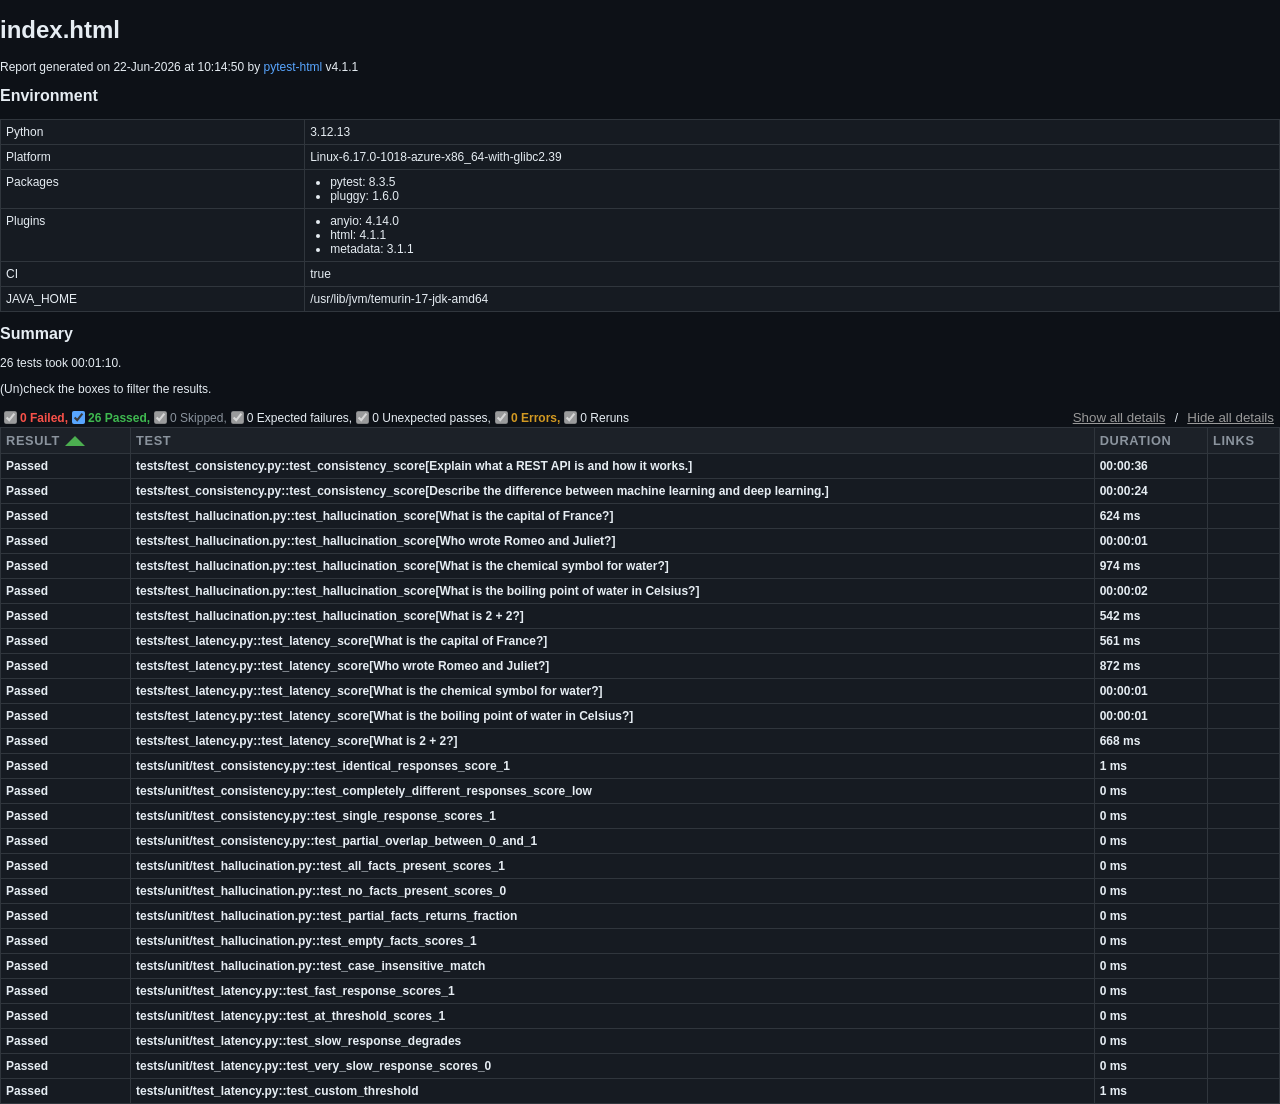
==== commit 78733023: "deploy: b2cc18a87c9749855a0d926bef4b321fa2d6263b" ====
--- a/index.html
+++ b/index.html
@@ -449,7 +449,7 @@
   </head>
   <body>
     <h1 id="title">index.html</h1>
-    <p>Report generated on 22-Jun-2026 at 06:45:11 by <a href="https://pypi.python.org/pypi/pytest-html">pytest-html</a>
+    <p>Report generated on 22-Jun-2026 at 10:14:50 by <a href="https://pypi.python.org/pypi/pytest-html">pytest-html</a>
         v4.1.1</p>
     <div id="environment-header">
       <h2>Environment</h2>
@@ -503,7 +503,7 @@
         <h2>Summary</h2>
         <div class="additional-summary prefix">
         </div>
-        <p class="run-count">26 tests took 00:02:35.</p>
+        <p class="run-count">26 tests took 00:01:10.</p>
         <p class="filter">(Un)check the boxes to filter the results.</p>
         <div class="summary__reload">
           <div class="summary__reload__button hidden" onclick="location.reload()">
@@ -550,7 +550,7 @@
     </table>
   </body>
   <footer>
-    <div id="data-container" data-jsonblob="{&#34;environment&#34;: {&#34;Python&#34;: &#34;3.12.13&#34;, &#34;Platform&#34;: &#34;Linux-6.17.0-1018-azure-x86_64-with-glibc2.39&#34;, &#34;Packages&#34;: {&#34;pytest&#34;: &#34;8.3.5&#34;, &#34;pluggy&#34;: &#34;1.6.0&#34;}, &#34;Plugins&#34;: {&#34;anyio&#34;: &#34;4.14.0&#34;, &#34;html&#34;: &#34;4.1.1&#34;, &#34;metadata&#34;: &#34;3.1.1&#34;}, &#34;CI&#34;: &#34;true&#34;, &#34;JAVA_HOME&#34;: &#34;/usr/lib/jvm/temurin-17-jdk-amd64&#34;}, &#34;tests&#34;: {&#34;tests/test_consistency.py::test_consistency_score[Explain what a REST API is and how it works.]&#34;: [{&#34;extras&#34;: [{&#34;name&#34;: null, &#34;format_type&#34;: &#34;html&#34;, &#34;content&#34;: &#34;&lt;b&gt;Score:&lt;/b&gt; 0.31 &amp;nbsp;|&amp;nbsp; &lt;b&gt;Runs:&lt;/b&gt; 3&lt;br&gt;&lt;b&gt;Run 1:&lt;/b&gt; # REST API: Explanation and How It Works\n\n## What is REST?\n\n**REST** stands for **Representational State Transfer**. It \u2026&lt;br&gt;&lt;b&gt;Run 2:&lt;/b&gt; # REST API: A Comprehensive Explanation\n\n## What is REST?\n\n**REST** stands for **Representational State Transfer**. It&#39;s\u2026&lt;br&gt;&lt;b&gt;Run 3:&lt;/b&gt; ### What is a REST API?\n\n**REST** stands for **Representational State Transfer**. It is an architectural style for desig\u2026&#34;, &#34;mime_type&#34;: null, &#34;extension&#34;: null}], &#34;result&#34;: &#34;Passed&#34;, &#34;testId&#34;: &#34;tests/test_consistency.py::test_consistency_score[Explain what a REST API is and how it works.]&#34;, &#34;duration&#34;: &#34;00:01:17&#34;, &#34;resultsTableRow&#34;: [&#34;&lt;td class=\&#34;col-result\&#34;&gt;Passed&lt;/td&gt;&#34;, &#34;&lt;td class=\&#34;col-testId\&#34;&gt;tests/test_consistency.py::test_consistency_score[Explain what a REST API is and how it works.]&lt;/td&gt;&#34;, &#34;&lt;td class=\&#34;col-duration\&#34;&gt;00:01:17&lt;/td&gt;&#34;, &#34;&lt;td class=\&#34;col-links\&#34;&gt;&lt;/td&gt;&#34;], &#34;log&#34;: &#34;No log output captured.&#34;}], &#34;tests/test_consistency.py::test_consistency_score[Describe the difference between machine learning and deep learning.]&#34;: [{&#34;extras&#34;: [{&#34;name&#34;: null, &#34;format_type&#34;: &#34;html&#34;, &#34;content&#34;: &#34;&lt;b&gt;Score:&lt;/b&gt; 0.33 &amp;nbsp;|&amp;nbsp; &lt;b&gt;Runs:&lt;/b&gt; 3&lt;br&gt;&lt;b&gt;Run 1:&lt;/b&gt; While **Machine Learning (ML)** and **Deep Learning (DL)** are closely related and often used interchangeably, they are \u2026&lt;br&gt;&lt;b&gt;Run 2:&lt;/b&gt; Machine Learning (ML) and Deep Learning (DL) are closely related fields within the broader domain of Artificial Intellig\u2026&lt;br&gt;&lt;b&gt;Run 3:&lt;/b&gt; While **Machine Learning (ML)** and **Deep Learning (DL)** are often used interchangeably, they are not the same thing. \u2026&#34;, &#34;mime_type&#34;: null, &#34;extension&#34;: null}], &#34;result&#34;: &#34;Passed&#34;, &#34;testId&#34;: &#34;tests/test_consistency.py::test_consistency_score[Describe the difference between machine learning and deep learning.]&#34;, &#34;duration&#34;: &#34;00:00:55&#34;, &#34;resultsTableRow&#34;: [&#34;&lt;td class=\&#34;col-result\&#34;&gt;Passed&lt;/td&gt;&#34;, &#34;&lt;td class=\&#34;col-testId\&#34;&gt;tests/test_consistency.py::test_consistency_score[Describe the difference between machine learning and deep learning.]&lt;/td&gt;&#34;, &#34;&lt;td class=\&#34;col-duration\&#34;&gt;00:00:55&lt;/td&gt;&#34;, &#34;&lt;td class=\&#34;col-links\&#34;&gt;&lt;/td&gt;&#34;], &#34;log&#34;: &#34;No log output captured.&#34;}], &#34;tests/test_hallucination.py::test_hallucination_score[What is the capital of France?]&#34;: [{&#34;extras&#34;: [{&#34;name&#34;: null, &#34;format_type&#34;: &#34;html&#34;, &#34;content&#34;: &#34;&lt;b&gt;Score:&lt;/b&gt; 1.00 &amp;nbsp;|&amp;nbsp; &lt;b&gt;Expected facts:&lt;/b&gt; Paris&lt;br&gt;&lt;b&gt;Response:&lt;/b&gt; The capital of France is **Paris**.&#34;, &#34;mime_type&#34;: null, &#34;extension&#34;: null}], &#34;result&#34;: &#34;Passed&#34;, &#34;testId&#34;: &#34;tests/test_hallucination.py::test_hallucination_score[What is the capital of France?]&#34;, &#34;duration&#34;: &#34;658 ms&#34;, &#34;resultsTableRow&#34;: [&#34;&lt;td class=\&#34;col-result\&#34;&gt;Passed&lt;/td&gt;&#34;, &#34;&lt;td class=\&#34;col-testId\&#34;&gt;tests/test_hallucination.py::test_hallucination_score[What is the capital of France?]&lt;/td&gt;&#34;, &#34;&lt;td class=\&#34;col-duration\&#34;&gt;658 ms&lt;/td&gt;&#34;, &#34;&lt;td class=\&#34;col-links\&#34;&gt;&lt;/td&gt;&#34;], &#34;log&#34;: &#34;No log output captured.&#34;}], &#34;tests/test_hallucination.py::test_hallucination_score[Who wrote Romeo and Juliet?]&#34;: [{&#34;extras&#34;: [{&#34;name&#34;: null, &#34;format_type&#34;: &#34;html&#34;, &#34;content&#34;: &#34;&lt;b&gt;Score:&lt;/b&gt; 1.00 &amp;nbsp;|&amp;nbsp; &lt;b&gt;Expected facts:&lt;/b&gt; Shakespeare&lt;br&gt;&lt;b&gt;Response:&lt;/b&gt; **William Shakespeare** wrote *Romeo and Juliet*.\n\nHe is believed to have written the play between 1591 and 1596. It is one of his most popular tragedies and remains widely performed today.&#34;, &#34;mime_type&#34;: null, &#34;extension&#34;: null}], &#34;result&#34;: &#34;Passed&#34;, &#34;testId&#34;: &#34;tests/test_hallucination.py::test_hallucination_score[Who wrote Romeo and Juliet?]&#34;, &#34;duration&#34;: &#34;00:00:01&#34;, &#34;resultsTableRow&#34;: [&#34;&lt;td class=\&#34;col-result\&#34;&gt;Passed&lt;/td&gt;&#34;, &#34;&lt;td class=\&#34;col-testId\&#34;&gt;tests/test_hallucination.py::test_hallucination_score[Who wrote Romeo and Juliet?]&lt;/td&gt;&#34;, &#34;&lt;td class=\&#34;col-duration\&#34;&gt;00:00:01&lt;/td&gt;&#34;, &#34;&lt;td class=\&#34;col-links\&#34;&gt;&lt;/td&gt;&#34;], &#34;log&#34;: &#34;No log output captured.&#34;}], &#34;tests/test_hallucination.py::test_hallucination_score[What is the chemical symbol for water?]&#34;: [{&#34;extras&#34;: [{&#34;name&#34;: null, &#34;format_type&#34;: &#34;html&#34;, &#34;content&#34;: &#34;&lt;b&gt;Score:&lt;/b&gt; 1.00 &amp;nbsp;|&amp;nbsp; &lt;b&gt;Expected facts:&lt;/b&gt; H2O&lt;br&gt;&lt;b&gt;Response:&lt;/b&gt; The chemical symbol for water is **H\u2082O**.\n\n**Explanation:**\n*   **H** represents the element **Hydrogen**.\n*   **O** represents the element **Oxygen**.\n*   The subscript **2** indicates that there are\u2026&#34;, &#34;mime_type&#34;: null, &#34;extension&#34;: null}], &#34;result&#34;: &#34;Passed&#34;, &#34;testId&#34;: &#34;tests/test_hallucination.py::test_hallucination_score[What is the chemical symbol for water?]&#34;, &#34;duration&#34;: &#34;00:00:01&#34;, &#34;resultsTableRow&#34;: [&#34;&lt;td class=\&#34;col-result\&#34;&gt;Passed&lt;/td&gt;&#34;, &#34;&lt;td class=\&#34;col-testId\&#34;&gt;tests/test_hallucination.py::test_hallucination_score[What is the chemical symbol for water?]&lt;/td&gt;&#34;, &#34;&lt;td class=\&#34;col-duration\&#34;&gt;00:00:01&lt;/td&gt;&#34;, &#34;&lt;td class=\&#34;col-links\&#34;&gt;&lt;/td&gt;&#34;], &#34;log&#34;: &#34;No log output captured.&#34;}], &#34;tests/test_hallucination.py::test_hallucination_score[What is the boiling point of water in Celsius?]&#34;: [{&#34;extras&#34;: [{&#34;name&#34;: null, &#34;format_type&#34;: &#34;html&#34;, &#34;content&#34;: &#34;&lt;b&gt;Score:&lt;/b&gt; 1.00 &amp;nbsp;|&amp;nbsp; &lt;b&gt;Expected facts:&lt;/b&gt; 100&lt;br&gt;&lt;b&gt;Response:&lt;/b&gt; The boiling point of water in Celsius is **$100^\\circ\\text{C}$**.\n\n**Note:** This value is accurate at standard atmospheric pressure (1 atm or 101.325 kPa). At higher altitudes where atmospheric press\u2026&#34;, &#34;mime_type&#34;: null, &#34;extension&#34;: null}], &#34;result&#34;: &#34;Passed&#34;, &#34;testId&#34;: &#34;tests/test_hallucination.py::test_hallucination_score[What is the boiling point of water in Celsius?]&#34;, &#34;duration&#34;: &#34;00:00:01&#34;, &#34;resultsTableRow&#34;: [&#34;&lt;td class=\&#34;col-result\&#34;&gt;Passed&lt;/td&gt;&#34;, &#34;&lt;td class=\&#34;col-testId\&#34;&gt;tests/test_hallucination.py::test_hallucination_score[What is the boiling point of water in Celsius?]&lt;/td&gt;&#34;, &#34;&lt;td class=\&#34;col-duration\&#34;&gt;00:00:01&lt;/td&gt;&#34;, &#34;&lt;td class=\&#34;col-links\&#34;&gt;&lt;/td&gt;&#34;], &#34;log&#34;: &#34;No log output captured.&#34;}], &#34;tests/test_hallucination.py::test_hallucination_score[What is 2 + 2?]&#34;: [{&#34;extras&#34;: [{&#34;name&#34;: null, &#34;format_type&#34;: &#34;html&#34;, &#34;content&#34;: &#34;&lt;b&gt;Score:&lt;/b&gt; 1.00 &amp;nbsp;|&amp;nbsp; &lt;b&gt;Expected facts:&lt;/b&gt; 4&lt;br&gt;&lt;b&gt;Response:&lt;/b&gt; 2 + 2 equals **4**.&#34;, &#34;mime_type&#34;: null, &#34;extension&#34;: null}], &#34;result&#34;: &#34;Passed&#34;, &#34;testId&#34;: &#34;tests/test_hallucination.py::test_hallucination_score[What is 2 + 2?]&#34;, &#34;duration&#34;: &#34;642 ms&#34;, &#34;resultsTableRow&#34;: [&#34;&lt;td class=\&#34;col-result\&#34;&gt;Passed&lt;/td&gt;&#34;, &#34;&lt;td class=\&#34;col-testId\&#34;&gt;tests/test_hallucination.py::test_hallucination_score[What is 2 + 2?]&lt;/td&gt;&#34;, &#34;&lt;td class=\&#34;col-duration\&#34;&gt;642 ms&lt;/td&gt;&#34;, &#34;&lt;td class=\&#34;col-links\&#34;&gt;&lt;/td&gt;&#34;], &#34;log&#34;: &#34;No log output captured.&#34;}], &#34;tests/test_latency.py::test_latency_score[What is the capital of France?]&#34;: [{&#34;extras&#34;: [{&#34;name&#34;: null, &#34;format_type&#34;: &#34;html&#34;, &#34;content&#34;: &#34;&lt;b&gt;Score:&lt;/b&gt; 1.00 &amp;nbsp;|&amp;nbsp; &lt;b&gt;Elapsed:&lt;/b&gt; 6.44s &amp;nbsp;|&amp;nbsp; &lt;b&gt;Threshold:&lt;/b&gt; 10s&#34;, &#34;mime_type&#34;: null, &#34;extension&#34;: null}], &#34;result&#34;: &#34;Passed&#34;, &#34;testId&#34;: &#34;tests/test_latency.py::test_latency_score[What is the capital of France?]&#34;, &#34;duration&#34;: &#34;00:00:06&#34;, &#34;resultsTableRow&#34;: [&#34;&lt;td class=\&#34;col-result\&#34;&gt;Passed&lt;/td&gt;&#34;, &#34;&lt;td class=\&#34;col-testId\&#34;&gt;tests/test_latency.py::test_latency_score[What is the capital of France?]&lt;/td&gt;&#34;, &#34;&lt;td class=\&#34;col-duration\&#34;&gt;00:00:06&lt;/td&gt;&#34;, &#34;&lt;td class=\&#34;col-links\&#34;&gt;&lt;/td&gt;&#34;], &#34;log&#34;: &#34;No log output captured.&#34;}], &#34;tests/test_latency.py::test_latency_score[Who wrote Romeo and Juliet?]&#34;: [{&#34;extras&#34;: [{&#34;name&#34;: null, &#34;format_type&#34;: &#34;html&#34;, &#34;content&#34;: &#34;&lt;b&gt;Score:&lt;/b&gt; 1.00 &amp;nbsp;|&amp;nbsp; &lt;b&gt;Elapsed:&lt;/b&gt; 3.43s &amp;nbsp;|&amp;nbsp; &lt;b&gt;Threshold:&lt;/b&gt; 10s&#34;, &#34;mime_type&#34;: null, &#34;extension&#34;: null}], &#34;result&#34;: &#34;Passed&#34;, &#34;testId&#34;: &#34;tests/test_latency.py::test_latency_score[Who wrote Romeo and Juliet?]&#34;, &#34;duration&#34;: &#34;00:00:03&#34;, &#34;resultsTableRow&#34;: [&#34;&lt;td class=\&#34;col-result\&#34;&gt;Passed&lt;/td&gt;&#34;, &#34;&lt;td class=\&#34;col-testId\&#34;&gt;tests/test_latency.py::test_latency_score[Who wrote Romeo and Juliet?]&lt;/td&gt;&#34;, &#34;&lt;td class=\&#34;col-duration\&#34;&gt;00:00:03&lt;/td&gt;&#34;, &#34;&lt;td class=\&#34;col-links\&#34;&gt;&lt;/td&gt;&#34;], &#34;log&#34;: &#34;No log output captured.&#34;}], &#34;tests/test_latency.py::test_latency_score[What is the chemical symbol for water?]&#34;: [{&#34;extras&#34;: [{&#34;name&#34;: null, &#34;format_type&#34;: &#34;html&#34;, &#34;content&#34;: &#34;&lt;b&gt;Score:&lt;/b&gt; 1.00 &amp;nbsp;|&amp;nbsp; &lt;b&gt;Elapsed:&lt;/b&gt; 1.51s &amp;nbsp;|&amp;nbsp; &lt;b&gt;Threshold:&lt;/b&gt; 10s&#34;, &#34;mime_type&#34;: null, &#34;extension&#34;: null}], &#34;result&#34;: &#34;Passed&#34;, &#34;testId&#34;: &#34;tests/test_latency.py::test_latency_score[What is the chemical symbol for water?]&#34;, &#34;duration&#34;: &#34;00:00:02&#34;, &#34;resultsTableRow&#34;: [&#34;&lt;td class=\&#34;col-result\&#34;&gt;Passed&lt;/td&gt;&#34;, &#34;&lt;td class=\&#34;col-testId\&#34;&gt;tests/test_latency.py::test_latency_score[What is the chemical symbol for water?]&lt;/td&gt;&#34;, &#34;&lt;td class=\&#34;col-duration\&#34;&gt;00:00:02&lt;/td&gt;&#34;, &#34;&lt;td class=\&#34;col-links\&#34;&gt;&lt;/td&gt;&#34;], &#34;log&#34;: &#34;No log output captured.&#34;}], &#34;tests/test_latency.py::test_latency_score[What is the boiling point of water in Celsius?]&#34;: [{&#34;extras&#34;: [{&#34;name&#34;: null, &#34;format_type&#34;: &#34;html&#34;, &#34;content&#34;: &#34;&lt;b&gt;Score:&lt;/b&gt; 1.00 &amp;nbsp;|&amp;nbsp; &lt;b&gt;Elapsed:&lt;/b&gt; 6.23s &amp;nbsp;|&amp;nbsp; &lt;b&gt;Threshold:&lt;/b&gt; 10s&#34;, &#34;mime_type&#34;: null, &#34;extension&#34;: null}], &#34;result&#34;: &#34;Passed&#34;, &#34;testId&#34;: &#34;tests/test_latency.py::test_latency_score[What is the boiling point of water in Celsius?]&#34;, &#34;duration&#34;: &#34;00:00:06&#34;, &#34;resultsTableRow&#34;: [&#34;&lt;td class=\&#34;col-result\&#34;&gt;Passed&lt;/td&gt;&#34;, &#34;&lt;td class=\&#34;col-testId\&#34;&gt;tests/test_latency.py::test_latency_score[What is the boiling point of water in Celsius?]&lt;/td&gt;&#34;, &#34;&lt;td class=\&#34;col-duration\&#34;&gt;00:00:06&lt;/td&gt;&#34;, &#34;&lt;td class=\&#34;col-links\&#34;&gt;&lt;/td&gt;&#34;], &#34;log&#34;: &#34;No log output captured.&#34;}], &#34;tests/test_latency.py::test_latency_score[What is 2 + 2?]&#34;: [{&#34;extras&#34;: [{&#34;name&#34;: null, &#34;format_type&#34;: &#34;html&#34;, &#34;content&#34;: &#34;&lt;b&gt;Score:&lt;/b&gt; 1.00 &amp;nbsp;|&amp;nbsp; &lt;b&gt;Elapsed:&lt;/b&gt; 0.67s &amp;nbsp;|&amp;nbsp; &lt;b&gt;Threshold:&lt;/b&gt; 10s&#34;, &#34;mime_type&#34;: null, &#34;extension&#34;: null}], &#34;result&#34;: &#34;Passed&#34;, &#34;testId&#34;: &#34;tests/test_latency.py::test_latency_score[What is 2 + 2?]&#34;, &#34;duration&#34;: &#34;674 ms&#34;, &#34;resultsTableRow&#34;: [&#34;&lt;td class=\&#34;col-result\&#34;&gt;Passed&lt;/td&gt;&#34;, &#34;&lt;td class=\&#34;col-testId\&#34;&gt;tests/test_latency.py::test_latency_score[What is 2 + 2?]&lt;/td&gt;&#34;, &#34;&lt;td class=\&#34;col-duration\&#34;&gt;674 ms&lt;/td&gt;&#34;, &#34;&lt;td class=\&#34;col-links\&#34;&gt;&lt;/td&gt;&#34;], &#34;log&#34;: &#34;No log output captured.&#34;}], &#34;tests/unit/test_consistency.py::test_identical_responses_score_1&#34;: [{&#34;extras&#34;: [], &#34;result&#34;: &#34;Passed&#34;, &#34;testId&#34;: &#34;tests/unit/test_consistency.py::test_identical_responses_score_1&#34;, &#34;duration&#34;: &#34;1 ms&#34;, &#34;resultsTableRow&#34;: [&#34;&lt;td class=\&#34;col-result\&#34;&gt;Passed&lt;/td&gt;&#34;, &#34;&lt;td class=\&#34;col-testId\&#34;&gt;tests/unit/test_consistency.py::test_identical_responses_score_1&lt;/td&gt;&#34;, &#34;&lt;td class=\&#34;col-duration\&#34;&gt;1 ms&lt;/td&gt;&#34;, &#34;&lt;td class=\&#34;col-links\&#34;&gt;&lt;/td&gt;&#34;], &#34;log&#34;: &#34;No log output captured.&#34;}], &#34;tests/unit/test_consistency.py::test_completely_different_responses_score_low&#34;: [{&#34;extras&#34;: [], &#34;result&#34;: &#34;Passed&#34;, &#34;testId&#34;: &#34;tests/unit/test_consistency.py::test_completely_different_responses_score_low&#34;, &#34;duration&#34;: &#34;0 ms&#34;, &#34;resultsTableRow&#34;: [&#34;&lt;td class=\&#34;col-result\&#34;&gt;Passed&lt;/td&gt;&#34;, &#34;&lt;td class=\&#34;col-testId\&#34;&gt;tests/unit/test_consistency.py::test_completely_different_responses_score_low&lt;/td&gt;&#34;, &#34;&lt;td class=\&#34;col-duration\&#34;&gt;0 ms&lt;/td&gt;&#34;, &#34;&lt;td class=\&#34;col-links\&#34;&gt;&lt;/td&gt;&#34;], &#34;log&#34;: &#34;No log output captured.&#34;}], &#34;tests/unit/test_consistency.py::test_single_response_scores_1&#34;: [{&#34;extras&#34;: [], &#34;result&#34;: &#34;Passed&#34;, &#34;testId&#34;: &#34;tests/unit/test_consistency.py::test_single_response_scores_1&#34;, &#34;duration&#34;: &#34;0 ms&#34;, &#34;resultsTableRow&#34;: [&#34;&lt;td class=\&#34;col-result\&#34;&gt;Passed&lt;/td&gt;&#34;, &#34;&lt;td class=\&#34;col-testId\&#34;&gt;tests/unit/test_consistency.py::test_single_response_scores_1&lt;/td&gt;&#34;, &#34;&lt;td class=\&#34;col-duration\&#34;&gt;0 ms&lt;/td&gt;&#34;, &#34;&lt;td class=\&#34;col-links\&#34;&gt;&lt;/td&gt;&#34;], &#34;log&#34;: &#34;No log output captured.&#34;}], &#34;tests/unit/test_consistency.py::test_partial_overlap_between_0_and_1&#34;: [{&#34;extras&#34;: [], &#34;result&#34;: &#34;Passed&#34;, &#34;testId&#34;: &#34;tests/unit/test_consistency.py::test_partial_overlap_between_0_and_1&#34;, &#34;duration&#34;: &#34;0 ms&#34;, &#34;resultsTableRow&#34;: [&#34;&lt;td class=\&#34;col-result\&#34;&gt;Passed&lt;/td&gt;&#34;, &#34;&lt;td class=\&#34;col-testId\&#34;&gt;tests/unit/test_consistency.py::test_partial_overlap_between_0_and_1&lt;/td&gt;&#34;, &#34;&lt;td class=\&#34;col-duration\&#34;&gt;0 ms&lt;/td&gt;&#34;, &#34;&lt;td class=\&#34;col-links\&#34;&gt;&lt;/td&gt;&#34;], &#34;log&#34;: &#34;No log output captured.&#34;}], &#34;tests/unit/test_hallucination.py::test_all_facts_present_scores_1&#34;: [{&#34;extras&#34;: [], &#34;result&#34;: &#34;Passed&#34;, &#34;testId&#34;: &#34;tests/unit/test_hallucination.py::test_all_facts_present_scores_1&#34;, &#34;duration&#34;: &#34;0 ms&#34;, &#34;resultsTableRow&#34;: [&#34;&lt;td class=\&#34;col-result\&#34;&gt;Passed&lt;/td&gt;&#34;, &#34;&lt;td class=\&#34;col-testId\&#34;&gt;tests/unit/test_hallucination.py::test_all_facts_present_scores_1&lt;/td&gt;&#34;, &#34;&lt;td class=\&#34;col-duration\&#34;&gt;0 ms&lt;/td&gt;&#34;, &#34;&lt;td class=\&#34;col-links\&#34;&gt;&lt;/td&gt;&#34;], &#34;log&#34;: &#34;No log output captured.&#34;}], &#34;tests/unit/test_hallucination.py::test_no_facts_present_scores_0&#34;: [{&#34;extras&#34;: [], &#34;result&#34;: &#34;Passed&#34;, &#34;testId&#34;: &#34;tests/unit/test_hallucination.py::test_no_facts_present_scores_0&#34;, &#34;duration&#34;: &#34;0 ms&#34;, &#34;resultsTableRow&#34;: [&#34;&lt;td class=\&#34;col-result\&#34;&gt;Passed&lt;/td&gt;&#34;, &#34;&lt;td class=\&#34;col-testId\&#34;&gt;tests/unit/test_hallucination.py::test_no_facts_present_scores_0&lt;/td&gt;&#34;, &#34;&lt;td class=\&#34;col-duration\&#34;&gt;0 ms&lt;/td&gt;&#34;, &#34;&lt;td class=\&#34;col-links\&#34;&gt;&lt;/td&gt;&#34;], &#34;log&#34;: &#34;No log output captured.&#34;}], &#34;tests/unit/test_hallucination.py::test_partial_facts_returns_fraction&#34;: [{&#34;extras&#34;: [], &#34;result&#34;: &#34;Passed&#34;, &#34;testId&#34;: &#34;tests/unit/test_hallucination.py::test_partial_facts_returns_fraction&#34;, &#34;duration&#34;: &#34;0 ms&#34;, &#34;resultsTableRow&#34;: [&#34;&lt;td class=\&#34;col-result\&#34;&gt;Passed&lt;/td&gt;&#34;, &#34;&lt;td class=\&#34;col-testId\&#34;&gt;tests/unit/test_hallucination.py::test_partial_facts_returns_fraction&lt;/td&gt;&#34;, &#34;&lt;td class=\&#34;col-duration\&#34;&gt;0 ms&lt;/td&gt;&#34;, &#34;&lt;td class=\&#34;col-links\&#34;&gt;&lt;/td&gt;&#34;], &#34;log&#34;: &#34;No log output captured.&#34;}], &#34;tests/unit/test_hallucination.py::test_empty_facts_scores_1&#34;: [{&#34;extras&#34;: [], &#34;result&#34;: &#34;Passed&#34;, &#34;testId&#34;: &#34;tests/unit/test_hallucination.py::test_empty_facts_scores_1&#34;, &#34;duration&#34;: &#34;0 ms&#34;, &#34;resultsTableRow&#34;: [&#34;&lt;td class=\&#34;col-result\&#34;&gt;Passed&lt;/td&gt;&#34;, &#34;&lt;td class=\&#34;col-testId\&#34;&gt;tests/unit/test_hallucination.py::test_empty_facts_scores_1&lt;/td&gt;&#34;, &#34;&lt;td class=\&#34;col-duration\&#34;&gt;0 ms&lt;/td&gt;&#34;, &#34;&lt;td class=\&#34;col-links\&#34;&gt;&lt;/td&gt;&#34;], &#34;log&#34;: &#34;No log output captured.&#34;}], &#34;tests/unit/test_hallucination.py::test_case_insensitive_match&#34;: [{&#34;extras&#34;: [], &#34;result&#34;: &#34;Passed&#34;, &#34;testId&#34;: &#34;tests/unit/test_hallucination.py::test_case_insensitive_match&#34;, &#34;duration&#34;: &#34;0 ms&#34;, &#34;resultsTableRow&#34;: [&#34;&lt;td class=\&#34;col-result\&#34;&gt;Passed&lt;/td&gt;&#34;, &#34;&lt;td class=\&#34;col-testId\&#34;&gt;tests/unit/test_hallucination.py::test_case_insensitive_match&lt;/td&gt;&#34;, &#34;&lt;td class=\&#34;col-duration\&#34;&gt;0 ms&lt;/td&gt;&#34;, &#34;&lt;td class=\&#34;col-links\&#34;&gt;&lt;/td&gt;&#34;], &#34;log&#34;: &#34;No log output captured.&#34;}], &#34;tests/unit/test_latency.py::test_fast_response_scores_1&#34;: [{&#34;extras&#34;: [], &#34;result&#34;: &#34;Passed&#34;, &#34;testId&#34;: &#34;tests/unit/test_latency.py::test_fast_response_scores_1&#34;, &#34;duration&#34;: &#34;0 ms&#34;, &#34;resultsTableRow&#34;: [&#34;&lt;td class=\&#34;col-result\&#34;&gt;Passed&lt;/td&gt;&#34;, &#34;&lt;td class=\&#34;col-testId\&#34;&gt;tests/unit/test_latency.py::test_fast_response_scores_1&lt;/td&gt;&#34;, &#34;&lt;td class=\&#34;col-duration\&#34;&gt;0 ms&lt;/td&gt;&#34;, &#34;&lt;td class=\&#34;col-links\&#34;&gt;&lt;/td&gt;&#34;], &#34;log&#34;: &#34;No log output captured.&#34;}], &#34;tests/unit/test_latency.py::test_at_threshold_scores_1&#34;: [{&#34;extras&#34;: [], &#34;result&#34;: &#34;Passed&#34;, &#34;testId&#34;: &#34;tests/unit/test_latency.py::test_at_threshold_scores_1&#34;, &#34;duration&#34;: &#34;0 ms&#34;, &#34;resultsTableRow&#34;: [&#34;&lt;td class=\&#34;col-result\&#34;&gt;Passed&lt;/td&gt;&#34;, &#34;&lt;td class=\&#34;col-testId\&#34;&gt;tests/unit/test_latency.py::test_at_threshold_scores_1&lt;/td&gt;&#34;, &#34;&lt;td class=\&#34;col-duration\&#34;&gt;0 ms&lt;/td&gt;&#34;, &#34;&lt;td class=\&#34;col-links\&#34;&gt;&lt;/td&gt;&#34;], &#34;log&#34;: &#34;No log output captured.&#34;}], &#34;tests/unit/test_latency.py::test_slow_response_degrades&#34;: [{&#34;extras&#34;: [], &#34;result&#34;: &#34;Passed&#34;, &#34;testId&#34;: &#34;tests/unit/test_latency.py::test_slow_response_degrades&#34;, &#34;duration&#34;: &#34;0 ms&#34;, &#34;resultsTableRow&#34;: [&#34;&lt;td class=\&#34;col-result\&#34;&gt;Passed&lt;/td&gt;&#34;, &#34;&lt;td class=\&#34;col-testId\&#34;&gt;tests/unit/test_latency.py::test_slow_response_degrades&lt;/td&gt;&#34;, &#34;&lt;td class=\&#34;col-duration\&#34;&gt;0 ms&lt;/td&gt;&#34;, &#34;&lt;td class=\&#34;col-links\&#34;&gt;&lt;/td&gt;&#34;], &#34;log&#34;: &#34;No log output captured.&#34;}], &#34;tests/unit/test_latency.py::test_very_slow_response_scores_0&#34;: [{&#34;extras&#34;: [], &#34;result&#34;: &#34;Passed&#34;, &#34;testId&#34;: &#34;tests/unit/test_latency.py::test_very_slow_response_scores_0&#34;, &#34;duration&#34;: &#34;0 ms&#34;, &#34;resultsTableRow&#34;: [&#34;&lt;td class=\&#34;col-result\&#34;&gt;Passed&lt;/td&gt;&#34;, &#34;&lt;td class=\&#34;col-testId\&#34;&gt;tests/unit/test_latency.py::test_very_slow_response_scores_0&lt;/td&gt;&#34;, &#34;&lt;td class=\&#34;col-duration\&#34;&gt;0 ms&lt;/td&gt;&#34;, &#34;&lt;td class=\&#34;col-links\&#34;&gt;&lt;/td&gt;&#34;], &#34;log&#34;: &#34;No log output captured.&#34;}], &#34;tests/unit/test_latency.py::test_custom_threshold&#34;: [{&#34;extras&#34;: [], &#34;result&#34;: &#34;Passed&#34;, &#34;testId&#34;: &#34;tests/unit/test_latency.py::test_custom_threshold&#34;, &#34;duration&#34;: &#34;0 ms&#34;, &#34;resultsTableRow&#34;: [&#34;&lt;td class=\&#34;col-result\&#34;&gt;Passed&lt;/td&gt;&#34;, &#34;&lt;td class=\&#34;col-testId\&#34;&gt;tests/unit/test_latency.py::test_custom_threshold&lt;/td&gt;&#34;, &#34;&lt;td class=\&#34;col-duration\&#34;&gt;0 ms&lt;/td&gt;&#34;, &#34;&lt;td class=\&#34;col-links\&#34;&gt;&lt;/td&gt;&#34;], &#34;log&#34;: &#34;No log output captured.&#34;}]}, &#34;renderCollapsed&#34;: [&#34;passed&#34;], &#34;initialSort&#34;: &#34;result&#34;, &#34;title&#34;: &#34;index.html&#34;}"></div>
+    <div id="data-container" data-jsonblob="{&#34;environment&#34;: {&#34;Python&#34;: &#34;3.12.13&#34;, &#34;Platform&#34;: &#34;Linux-6.17.0-1018-azure-x86_64-with-glibc2.39&#34;, &#34;Packages&#34;: {&#34;pytest&#34;: &#34;8.3.5&#34;, &#34;pluggy&#34;: &#34;1.6.0&#34;}, &#34;Plugins&#34;: {&#34;anyio&#34;: &#34;4.14.0&#34;, &#34;html&#34;: &#34;4.1.1&#34;, &#34;metadata&#34;: &#34;3.1.1&#34;}, &#34;CI&#34;: &#34;true&#34;, &#34;JAVA_HOME&#34;: &#34;/usr/lib/jvm/temurin-17-jdk-amd64&#34;}, &#34;tests&#34;: {&#34;tests/test_consistency.py::test_consistency_score[Explain what a REST API is and how it works.]&#34;: [{&#34;extras&#34;: [{&#34;name&#34;: null, &#34;format_type&#34;: &#34;html&#34;, &#34;content&#34;: &#34;&lt;b&gt;Score:&lt;/b&gt; 0.37 &amp;nbsp;|&amp;nbsp; &lt;b&gt;Runs:&lt;/b&gt; 3&lt;br&gt;&lt;b&gt;Run 1:&lt;/b&gt;&lt;br&gt;&lt;pre&gt;# REST API Explained\n\n## What is REST?\n\n**REST** (Representational State Transfer) is an architectural style for designing networked applications. A **REST API** is an interface that allows different software systems to communicate with each other over HTTP using standard methods.\n\nIt was defined by Roy Fielding in his 2000 doctoral dissertation and has become the dominant style for web APIs.\n\n---\n\n## Core Principles of REST\n\n1. **Client-Server Architecture**: The client and server are separate, communicating via requests and responses.\n2. **Statelessness**: Each request from the client to the server must contain all the information needed to process it. The server does not store any client context between requests.\n3. **Cacheability**: Responses can be cached to improve performance.\n4. **Uniform Interface**: Resources are identified by URIs, and interactions use standard HTTP methods.\n5. **Layered System**: The architecture can be composed of hierarchical layers (e.g., load balancers, proxies).\n6. **Code on Demand** (optional): Servers can extend client functionality by transferring executable code (e.g., JavaScript).\n\n---\n\n## How It Works: The Request-Response Cycle\n\n```\nClient                          Server\n  |---- HTTP Request -----------&gt;|\n  |  (GET, POST, PUT, DELETE)   |\n  |                             |\n  |&lt;--- HTTP Response -----------|\n  |  (JSON, XML, etc.)          |\n```\n\n### Step-by-Step Example\n\nImagine a client wants to retrieve a list of users:\n\n1. **Client sends a request**:\n   ```\n   GET /api/users HTTP/1.1\n   Host: example.com\n   Accept: application/json\n   ```\n\n2. **Server processes the request**:\n   - Parses the URL (`/api/users`)\n   - Identifies the action (`GET` \u2192 read)\n   - Queries the database\n   - Formats the result\n\n3. **Server sends a response**:\n   ```\n   HTTP/1.1 200 OK\n   Content-Type: application/json\n\n   [\n     {\&#34;id\&#34;: 1, \&#34;name\&#34;: \&#34;Alice\&#34;},\n     {\&#34;id\&#34;: 2, \&#34;name\&#34;: \&#34;Bob\&#34;}\n   ]\n   ```\n\n---\n\n## HTTP Methods as CRUD Operations\n\nREST APIs map HTTP verbs to standard database operations:\n\n| HTTP Method | CRUD Action | Purpose |\n|-------------|------------|---------|\n| `GET`       | Read       | Retrieve a resource |\n| `POST`      | Create     | Create a new resource |\n| `PUT`       | Update     | Replace/update a resource |\n| `DELETE`    | Delete     | Remove a resource |\n| `PATCH`     | Update     | Partially update a resource |\n\n### Examples\n\n```\nGET    /api/users/1       \u2192 Get user with ID 1\nPOST   /api/users         \u2192 Create a new user\nPUT    /api/users/1       \u2192 Update user with ID 1\nDELETE /api/users/1       \u2192 Delete user with ID 1\n```\n\n---\n\n## Key Concepts\n\n### 1. Resources\nResources are any identifiable \&#34;things\&#34; (users, products, orders) identified by a **URI** (Uniform Resource Identifier).\n\n```\n/api/users/123\n/api/products/456/reviews\n```\n\n### 2. Status Codes\nServers return HTTP status codes to indicate the result:\n\n| Code | Meaning |\n|------|---------|\n| `200` | Success |\n| `201` | Created |\n| `400` | Bad Request |\n| `401` | Unauthorized |\n| `404` | Not Found |\n| `500` | Internal Server Error |\n\n### 3. Data Formats\nCommon formats include **JSON** (most popular), XML, or YAML. JSON is preferred for its simplicity and readability.\n\n---\n\n## Simple Example: To-Do List API\n\n| Endpoint | Method | Description |\n|----------|--------|-------------|\n| `/api/todos` | `GET` | Get all todos |\n| `/api/todos` | `POST` | Create a new todo |\n| `/api/todos/1` | `GET` | Get todo with ID 1 |\n| `/api/todos/1` | `PUT` | Update todo with ID 1 |\n| `/api/todos/1` | `DELETE` | Delete todo with ID 1 |\n\n**Response for `GET /api/todos/1`:**\n```json\n{\n  \&#34;id\&#34;: 1,\n  \&#34;title\&#34;: \&#34;Buy groceries\&#34;,\n  \&#34;completed\&#34;: false,\n  \&#34;created_at\&#34;: \&#34;2024-01-15T10:30:00Z\&#34;\n}\n```\n\n---\n\n## REST vs. Other API Styles\n\n| Feature | REST | GraphQL | gRPC |\n|---------|------|---------|------|\n| Protocol | HTTP | HTTP | HTTP/2 |\n| Query Flexibility | Fixed endpoints | Flexible queries | Fixed methods |\n| Over-fetching | Possible | Avoided | N/A |\n| Learning Curve | Low | Moderate | High |\n| Performance | Good | Good | Excellent |\n\n---\n\n## Advantages of REST APIs\n\n- **Simple and intuitive** \u2013 Uses standard HTTP methods\n- **Stateless** \u2013 Easy to scale horizontally\n- **Cacheable** \u2013 Improves performance\n- **Language-agnostic** \u2013 Works with any programming language\n- **Widely adopted** \u2013 Huge ecosystem and tooling support\n\n## Limitations\n\n- **Over-fetching/Under-fetching** \u2013 Fixed endpoints may return more or less data than needed\n- **Multiple round trips** \u2013 Complex data may require several requests\n- **No built-in real-time support** \u2013 Requires WebSockets or SSE for real-time features\n\n---\n\n## Summary\n\nA **REST API** is a way for applications to communicate over HTTP using standard methods (`GET`, `POST`, `PUT`, `DELETE`) to perform CRUD operations on resources identified by URIs. It is stateless, cacheable, and uses standard HTTP status codes, making it simple, scalable, and widely supported across the web.&lt;/pre&gt;&lt;br&gt;&lt;br&gt;&lt;b&gt;Run 2:&lt;/b&gt;&lt;br&gt;&lt;pre&gt;# REST API: A Comprehensive Explanation\n\n## What is a REST API?\n\n**REST** stands for **Representational State Transfer**. A REST API (or RESTful API) is an architectural style for designing networked applications. It relies on a stateless, client-server communication protocol \u2014 typically HTTP \u2014 to exchange data between systems.\n\nThe term was coined by **Roy Fielding** in his 2000 PhD dissertation, where he defined six key constraints that a system must follow to be considered \&#34;RESTful.\&#34;\n\n---\n\n## Core Principles of REST\n\n1. **Client-Server Architecture**\n   - The client (e.g., a web browser or mobile app) and the server are separate entities.\n   - This separation allows each to evolve independently.\n\n2. **Statelessness**\n   - Each request from the client to the server must contain all the information needed to understand and process it.\n   - The server does **not** store any client context between requests.\n\n3. **Cacheability**\n   - Responses must define whether they can be cached or not, improving performance and scalability.\n\n4. **Uniform Interface**\n   - Resources are identified by URIs (Uniform Resource Identifiers).\n   - Resources are manipulated using standard HTTP methods.\n   - Messages are self-descriptive (include enough metadata to understand how to process them).\n   - HATEOAS (Hypermedia As The Engine Of Application State): responses can include links to related resources.\n\n5. **Layered System**\n   - The architecture can be composed of hierarchical layers (e.g., load balancers, proxies, gateways).\n   - A client cannot ordinarily tell whether it is connected directly to the end server or an intermediary.\n\n6. **Code on Demand (optional)**\n   - Servers can extend client functionality by transferring executable code (e.g., JavaScript).\n\n---\n\n## How It Works: The HTTP Methods\n\nREST APIs use standard **HTTP methods** to perform operations on **resources** (identified by URLs).\n\n| HTTP Method | Operation | Example |\n|-------------|-----------|---------|\n| `GET`       | Retrieve a resource | `GET /users/123` \u2192 Fetch user with ID 123 |\n| `POST`      | Create a new resource | `POST /users` \u2192 Create a new user |\n| `PUT`       | Update/replace a resource | `PUT /users/123` \u2192 Replace user 123 |\n| `PATCH`     | Partially update a resource | `PATCH /users/123` \u2192 Update only some fields |\n| `DELETE`    | Remove a resource | `DELETE /users/123` \u2192 Delete user 123 |\n\n### Example Workflow\n\n1. **Client sends a request:**\n   ```\n   GET https://api.example.com/users/42\n   ```\n\n2. **Server processes the request:**\n   - Looks up user with ID 42 in the database.\n   - Formats the data as JSON.\n\n3. **Server returns a response:**\n   ```\n   HTTP/1.1 200 OK\n   Content-Type: application/json\n\n   {\n     \&#34;id\&#34;: 42,\n     \&#34;name\&#34;: \&#34;Alice\&#34;,\n     \&#34;email\&#34;: \&#34;alice@example.com\&#34;\n   }\n   ```\n\n4. **Client receives and uses the data.**\n\n---\n\n## Key Concepts\n\n### Resources\n- Anything that can be named or identified (e.g., users, products, orders).\n- Identified by **URIs** (e.g., `/users`, `/products/5`).\n\n### Status Codes\nREST APIs use standard HTTP status codes to indicate the result:\n\n| Code | Meaning |\n|------|---------|\n| `200` | Success |\n| `201` | Created |\n| `400` | Bad Request |\n| `401` | Unauthorized |\n| `403` | Forbidden |\n| `404` | Not Found |\n| `500` | Internal Server Error |\n\n### Data Formats\n- **JSON** is the most common format (lightweight, human-readable).\n- XML is also sometimes used.\n\n### Statelessness in Practice\nSince the server doesn&#39;t store session state, authentication is typically handled via:\n- **API keys**\n- **OAuth tokens**\n- **JWT (JSON Web Tokens)**\n\nEach request includes the necessary credentials.\n\n---\n\n## Example: A Simple REST API for a Blog\n\n```\nGET    /posts          \u2192 List all posts\nGET    /posts/1        \u2192 Get post with ID 1\nPOST   /posts          \u2192 Create a new post\nPUT    /posts/1        \u2192 Update post 1\nDELETE /posts/1        \u2192 Delete post 1\n```\n\n---\n\n## REST vs. Other API Styles\n\n| Feature | REST | GraphQL | gRPC |\n|---------|------|---------|------|\n| Protocol | HTTP/HTTPS | HTTP/HTTPS | HTTP/2 + gRPC |\n| Data Format | JSON, XML | JSON | Protocol Buffers |\n| Query Flexibility | Fixed endpoints | Flexible queries | Fixed methods |\n| Complexity | Simple | More complex | Low-level, high performance |\n| Use Case | General purpose | Complex data needs | Microservices, high performance |\n\n---\n\n## Advantages of REST APIs\n\n- **Simplicity**: Uses standard HTTP, easy to understand.\n- **Scalability**: Stateless nature allows easy horizontal scaling.\n- **Cacheability**: Responses can be cached, reducing server load.\n- **Interoperability**: Works across platforms and languages.\n- **Wide Support**: Built into almost every programming language and framework.\n\n## Limitations\n\n- **Over-fetching/Under-fetching**: Clients may receive more or less data than needed.\n- **No built-in query flexibility**: Unlike GraphQL, you can&#39;t easily request specific fields.\n- **Multiple round-trips**: Complex data may require multiple API calls.\n\n---\n\n## Summary\n\nA **REST API** is a widely-used architectural style for building web services that:\n\n1. Exposes **resources** via **URIs**.\n2. Uses standard **HTTP methods** (`GET`, `POST`, `PUT`, `DELETE`, etc.).\n3. Is **stateless**, **cacheable**, and follows a **uniform interface**.\n4. Typically returns data in **JSON** format.\n5. Uses standard **HTTP status codes** for responses.\n\nIt is the dominant API design pattern for web and mobile applications due to its simplicity, scalability, and broad support.&lt;/pre&gt;&lt;br&gt;&lt;br&gt;&lt;b&gt;Run 3:&lt;/b&gt;&lt;br&gt;&lt;pre&gt;# REST API: Explanation and How It Works\n\n## What is a REST API?\n\n**REST** stands for **Representational State Transfer**. A **REST API** (or RESTful API) is an architectural style for designing networked applications. It uses standard HTTP methods to interact with resources, making it simple, scalable, and widely adopted.\n\n### Key Principles of REST\n1. **Client-Server Architecture**: The client and server are separate entities that communicate over a network.\n2. **Statelessness**: Each request from the client must contain all the information the server needs to process it. The server does not store any client context between requests.\n3. **Cacheability**: Responses can be labeled as cacheable or non-cacheable, improving performance.\n4. **Uniform Interface**: Resources are identified via URIs, and interactions use standard HTTP methods.\n5. **Layered System**: The architecture can be composed of hierarchical layers, where each component only knows about the immediate layer.\n6. **Code on Demand (optional)**: Servers can extend client functionality by transferring executable code (e.g., JavaScript).\n\n---\n\n## How It Works\n\n### 1. **Resources**\nEverything in a REST API is treated as a **resource**, identified by a **URI** (Uniform Resource Identifier).\n\n```\nhttps://api.example.com/users/123\n```\n\n- `https://api.example.com` \u2192 Base URL\n- `/users` \u2192 Resource type (a collection of users)\n- `/123` \u2192 Specific resource (user with ID 123)\n\n### 2. **HTTP Methods (Verbs)**\nREST APIs use standard HTTP methods to perform operations on resources:\n\n| Method | Purpose | Example |\n|--------|---------|---------|\n| `GET` | Retrieve a resource | `GET /users/123` |\n| `POST` | Create a new resource | `POST /users` |\n| `PUT` | Update/replace a resource | `PUT /users/123` |\n| `PATCH` | Partially update a resource | `PATCH /users/123` |\n| `DELETE` | Remove a resource | `DELETE /users/123` |\n\n### 3. **Request and Response**\n\n#### Example: GET Request\n```http\nGET /users/123 HTTP/1.1\nHost: api.example.com\nAuthorization: Bearer &lt;token&gt;\n```\n\n#### Example: Response\n```http\nHTTP/1.1 200 OK\nContent-Type: application/json\n\n{\n  \&#34;id\&#34;: 123,\n  \&#34;name\&#34;: \&#34;John Doe\&#34;,\n  \&#34;email\&#34;: \&#34;john@example.com\&#34;\n}\n```\n\n#### Example: POST Request (Create User)\n```http\nPOST /users HTTP/1.1\nHost: api.example.com\nContent-Type: application/json\n\n{\n  \&#34;name\&#34;: \&#34;Jane Doe\&#34;,\n  \&#34;email\&#34;: \&#34;jane@example.com\&#34;\n}\n```\n\n#### Example: Response (Created)\n```http\nHTTP/1.1 201 Created\nContent-Type: application/json\n\n{\n  \&#34;id\&#34;: 124,\n  \&#34;name\&#34;: \&#34;Jane Doe\&#34;,\n  \&#34;email\&#34;: \&#34;jane@example.com\&#34;\n}\n```\n\n### 4. **Status Codes**\nHTTP status codes indicate the result of the request:\n\n| Code | Meaning |\n|------|---------|\n| `200` | Success |\n| `201` | Created |\n| `204` | No Content (successful deletion) |\n| `400` | Bad Request |\n| `401` | Unauthorized |\n| `403` | Forbidden |\n| `404` | Not Found |\n| `500` | Internal Server Error |\n\n### 5. **Data Format**\nREST APIs typically use **JSON** (JavaScript Object Notation) or **XML** for data exchange. JSON is the most common due to its simplicity and readability.\n\n---\n\n## Step-by-Step Flow\n\n1. **Client sends an HTTP request** to a specific endpoint (URI) with an HTTP method.\n2. **Server receives the request**, parses the headers and body, and validates the input.\n3. **Server processes the request** (e.g., queries a database, performs business logic).\n4. **Server sends an HTTP response** with a status code and optional data (usually in JSON).\n5. **Client receives the response** and acts accordingly (e.g., displays data, handles errors).\n\n---\n\n## Simple Real-World Example\n\nImagine a **todo list API**:\n\n| Action | HTTP Method | Endpoint |\n|--------|-------------|----------|\n| Get all todos | `GET` | `/todos` |\n| Get one todo | `GET` | `/todos/1` |\n| Create a todo | `POST` | `/todos` |\n| Update a todo | `PUT` | `/todos/1` |\n| Delete a todo | `DELETE` | `/todos/1` |\n\n---\n\n## Advantages of REST APIs\n\n- **Simple and easy to understand**\n- **Stateless**, making it scalable\n- **Uses standard HTTP**, so it works with any HTTP client\n- **Cacheable**, improving performance\n- **Wide support** across languages, frameworks, and platforms\n\n## Common Misconceptions\n\n- \u274c REST is **not** a protocol; it&#39;s an **architectural style**.\n- \u274c REST does **not** require JSON; it can use XML, HTML, or other formats.\n- \u274c REST is **not** the only API style (e.g., GraphQL, gRPC are alternatives).\n\n---\n\n## Summary\n\nA **REST API** is a way for applications to communicate over HTTP using standard methods (`GET`, `POST`, `PUT`, `DELETE`) to interact with resources identified by URIs. It is stateless, cacheable, and uses common data formats like JSON, making it one of the most popular approaches for building web services.&lt;/pre&gt;&#34;, &#34;mime_type&#34;: null, &#34;extension&#34;: null}], &#34;result&#34;: &#34;Passed&#34;, &#34;testId&#34;: &#34;tests/test_consistency.py::test_consistency_score[Explain what a REST API is and how it works.]&#34;, &#34;duration&#34;: &#34;00:00:36&#34;, &#34;resultsTableRow&#34;: [&#34;&lt;td class=\&#34;col-result\&#34;&gt;Passed&lt;/td&gt;&#34;, &#34;&lt;td class=\&#34;col-testId\&#34;&gt;tests/test_consistency.py::test_consistency_score[Explain what a REST API is and how it works.]&lt;/td&gt;&#34;, &#34;&lt;td class=\&#34;col-duration\&#34;&gt;00:00:36&lt;/td&gt;&#34;, &#34;&lt;td class=\&#34;col-links\&#34;&gt;&lt;/td&gt;&#34;], &#34;log&#34;: &#34;No log output captured.&#34;}], &#34;tests/test_consistency.py::test_consistency_score[Describe the difference between machine learning and deep learning.]&#34;: [{&#34;extras&#34;: [{&#34;name&#34;: null, &#34;format_type&#34;: &#34;html&#34;, &#34;content&#34;: &#34;&lt;b&gt;Score:&lt;/b&gt; 0.27 &amp;nbsp;|&amp;nbsp; &lt;b&gt;Runs:&lt;/b&gt; 3&lt;br&gt;&lt;b&gt;Run 1:&lt;/b&gt;&lt;br&gt;&lt;pre&gt;Machine Learning (ML) and Deep Learning (DL) are often used interchangeably, but they represent distinct levels of a hierarchy. The most accurate way to understand their relationship is that **Deep Learning is a specialized subset of Machine Learning.**\n\nThink of it like the relationship between \&#34;Vehicles\&#34; and \&#34;Sports Cars\&#34;: All sports cars are vehicles, but not all vehicles are sports cars. Similarly, all deep learning models are machine learning models, but not all machine learning models are deep learning models.\n\nHere is a detailed breakdown of the differences:\n\n### 1. The Core Distinction: Feature Engineering\nThe most significant technical difference lies in how the system handles data features.\n\n*   **Machine Learning (Traditional):** Requires **manual feature engineering**. Humans must analyze the data and decide which characteristics (features) are important for the model to learn. For example, if you are building an ML model to detect spam emails, you might manually create features like \&#34;email length,\&#34; \&#34;presence of specific keywords,\&#34; or \&#34;number of links.\&#34;\n*   **Deep Learning:** Performs **automatic feature learning** (representation learning). The model analyzes raw data and automatically identifies the relevant features on its own. You do not need to tell the model what to look for; it discovers patterns within the data layers.\n\n### 2. Data Dependency\n*   **Machine Learning:** Can perform well with **smaller datasets**. Because the features are manually defined, the model doesn&#39;t need massive amounts of data to find patterns, provided the human expert selected the right features.\n*   **Deep Learning:** Requires **massive amounts of data** (Big Data). Since the model is learning features from scratch, it needs vast amounts of examples to generalize correctly and avoid overfitting.\n\n### 3. Hardware Requirements\n*   **Machine Learning:** Can be trained on standard CPUs (Central Processing Units). It is computationally efficient and does not require specialized hardware.\n*   **Deep Learning:** Requires powerful hardware, specifically **GPUs** (Graphics Processing Units) or TPUs (Tensor Processing Units), due to the massive matrix multiplications involved in training neural networks.\n\n### 4. Interpretability (The \&#34;Black Box\&#34;)\n*   **Machine Learning:** Generally **interpretable**. It is easier for humans to understand why a traditional ML model made a specific decision (e.g., a decision tree or linear regression).\n*   **Deep Learning:** Often considered a **black box**. It is very difficult to explain exactly *why* a deep neural network arrived at a specific conclusion, as the decision-making process involves millions of interconnected parameters across many layers.\n\n### 5. Problem Solving Capabilities\n*   **Machine Learning:** Excels at **structured data** (tables, spreadsheets) and simple classification or regression tasks.\n*   **Deep Learning:** Excels at **unstructured data** (images, audio, text, video). It is the standard for complex tasks like image recognition, natural language processing (NLP), and speech recognition.\n\n---\n\n### Comparison Summary\n\n| Feature | Machine Learning (Traditional) | Deep Learning |\n| :--- | :--- | :--- |\n| **Relationship** | The broader field | A subset of ML |\n| **Feature Engineering** | Manual (Human-defined) | Automatic (Model-defined) |\n| **Data Requirements** | Works well with small data | Requires massive datasets |\n| **Hardware** | Standard CPUs | High-end GPUs/TPUs |\n| **Training Time** | Faster (hours/days) | Slower (days/weeks) |\n| **Interpretability** | High (Easy to explain) | Low (Black box) |\n| **Best For** | Structured data, simple logic | Unstructured data (Image, Audio, Text) |\n\n### Conclusion\n**Machine Learning** is the overarching discipline of teaching computers to learn from data. **Deep Learning** is a specific, advanced technique within that discipline that uses multi-layered neural networks to solve complex, unstructured problems.\n\n*   Use **Machine Learning** when you have structured data, limited resources, or need an interpretable model.\n*   Use **Deep Learning** when you have massive amounts of unstructured data (like images or text) and need to solve complex pattern-recognition problems.&lt;/pre&gt;&lt;br&gt;&lt;br&gt;&lt;b&gt;Run 2:&lt;/b&gt;&lt;br&gt;&lt;pre&gt;Machine Learning (ML) and Deep Learning (DL) are closely related fields within the broader domain of Artificial Intelligence (AI). The fundamental difference lies in **how they process data and learn patterns**, as well as the **complexity of the models** used.\n\nHere\u2019s a detailed breakdown:\n\n### 1. Relationship\n- **Deep Learning is a subset of Machine Learning.**\n  - All Deep Learning is Machine Learning, but not all Machine Learning is Deep Learning.\n  - Think of it as: AI \u2283 Machine Learning \u2283 Deep Learning.\n\n### 2. Data Dependency\n- **Machine Learning:**\n  - Can work effectively with **smaller, structured datasets**.\n  - Requires **feature engineering**: Humans must manually identify and extract relevant features from the data (e.g., identifying edges in an image, extracting keywords in text).\n- **Deep Learning:**\n  - Requires **large volumes of unstructured data** (images, audio, text).\n  - Performs **automatic feature extraction**: The model learns to identify relevant features on its own through multiple layers of processing.\n\n### 3. Model Architecture\n- **Machine Learning:**\n  - Uses simpler algorithms such as:\n    - Linear Regression\n    - Decision Trees\n    - Support Vector Machines (SVM)\n    - Random Forests\n    - K-Nearest Neighbors (KNN)\n  - These models are often **interpretable** (you can understand why a decision was made).\n- **Deep Learning:**\n  - Uses **artificial neural networks** with many layers (hence \&#34;deep\&#34;).\n  - Common architectures include:\n    - Convolutional Neural Networks (CNNs) for images\n    - Recurrent Neural Networks (RNNs) and Transformers for text\n    - Generative Adversarial Networks (GANs)\n  - These models are often **\&#34;black boxes\&#34;**\u2014it\u2019s difficult to interpret how they arrive at a specific decision.\n\n### 4. Hardware Requirements\n- **Machine Learning:**\n  - Can run on **standard CPUs**.\n  - Does not require specialized hardware.\n- **Deep Learning:**\n  - Requires **high computational power**.\n  - Typically needs **GPUs (Graphics Processing Units)** or TPUs (Tensor Processing Units) due to the massive matrix operations involved in training deep neural networks.\n\n### 5. Training Time\n- **Machine Learning:**\n  - Training is **fast**, even on large datasets, because the models are simpler.\n- **Deep Learning:**\n  - Training can take **days or weeks**, especially with large datasets and complex models, due to the depth of the network and computational intensity.\n\n### 6. Performance and Scalability\n- **Machine Learning:**\n  - Performance **plateaus** as data size increases.\n  - Works well for well-defined, structured problems.\n- **Deep Learning:**\n  - Performance **continues to improve** as more data is added.\n  - Excels at complex, unstructured tasks like image recognition, natural language processing, and speech recognition.\n\n---\n\n### Analogy\n- **Machine Learning** is like teaching a child to recognize a cat by showing them pictures and manually pointing out features: \&#34;This has pointy ears, whiskers, and a tail.\&#34;\n- **Deep Learning** is like letting the child look at thousands of cat pictures on their own and gradually figuring out which features define a cat without explicit instructions.\n\n---\n\n### When to Use Which?\n| Scenario | Recommended Approach |\n|----------|----------------------|\n| Small, structured dataset | Machine Learning |\n| Need for model interpretability | Machine Learning |\n| Large, unstructured data (images, text, audio) | Deep Learning |\n| Complex pattern recognition (e.g., facial recognition) | Deep Learning |\n| Limited computational resources | Machine Learning |\n| Maximum accuracy on complex tasks | Deep Learning |\n\nIn summary, **Machine Learning** is a broader field with simpler, interpretable models that rely on human-defined features, while **Deep Learning** is a specialized subset using complex neural networks that automatically learn features from large amounts of data, requiring significant computational power.&lt;/pre&gt;&lt;br&gt;&lt;br&gt;&lt;b&gt;Run 3:&lt;/b&gt;&lt;br&gt;&lt;pre&gt;Machine Learning (ML) and Deep Learning (DL) are closely related fields within the broader domain of Artificial Intelligence (AI). While they share many similarities, they differ significantly in their approach, data requirements, computational needs, and applications.\n\n### 1. Hierarchical Relationship\n- **AI** is the broadest concept: the idea of machines being able to carry out tasks in a way that we would consider \&#34;smart.\&#34;\n- **Machine Learning** is a subset of AI: systems that learn from data without being explicitly programmed for every rule.\n- **Deep Learning** is a subset of Machine Learning: a specialized approach that uses multi-layered neural networks.\n\n&gt; **Analogy**: Think of AI as \&#34;Transportation,\&#34; ML as \&#34;Cars,\&#34; and DL as \&#34;Electric Cars.\&#34; All electric cars are cars, and all cars are transportation, but not all transportation is cars, and not all cars are electric.\n\n---\n\n### 2. Key Differences\n\n| Feature | Machine Learning (Traditional) | Deep Learning |\n|--------|-------------------------------|---------------|\n| **Data Dependency** | Requires less data. Performance plateaus after a certain amount of data. | Requires massive amounts of data. Performance improves continuously with more data. |\n| **Feature Engineering** | Requires manual feature extraction. Domain experts must identify relevant features (e.g., edge detection in images). | Automatic feature learning. The model learns hierarchical features directly from raw data (e.g., edges \u2192 shapes \u2192 objects). |\n| **Hardware Requirements** | Can run on standard CPUs. | Requires high-performance GPUs or TPUs due to complex matrix operations. |\n| **Training Time** | Faster to train (minutes to hours). | Slower to train (hours to weeks), depending on data size and model complexity. |\n| **Interpretability** | More interpretable. You can often understand why the model made a decision (e.g., decision trees, linear regression). | Often a \&#34;black box.\&#34; It is difficult to explain how the model arrived at a specific decision. |\n| **Problem Solving** | Best for structured data (tables, spreadsheets) and well-defined problems. | Best for unstructured data (images, audio, text) and complex pattern recognition. |\n| **Algorithm Examples** | Linear Regression, Logistic Regression, Decision Trees, Random Forests, SVMs. | Convolutional Neural Networks (CNNs), Recurrent Neural Networks (RNNs), Transformers, Generative Adversarial Networks (GANs). |\n\n---\n\n### 3. Detailed Explanation\n\n#### **Machine Learning (Traditional)**\n- **Approach**: ML algorithms rely on hand-crafted features. For example, if you want to detect spam emails, a human expert might define features like \&#34;contains the word &#39;free&#39;,\&#34; \&#34;has too many exclamation marks,\&#34; or \&#34;sender is not in your contacts.\&#34;\n- **Strengths**: \n  - Efficient with small datasets.\n  - Easier to implement and interpret.\n  - Works well with structured data (e.g., financial records, sensor data).\n- **Limitations**: \n  - Performance depends heavily on the quality of feature engineering.\n  - Struggles with unstructured data like images or natural language without significant preprocessing.\n\n#### **Deep Learning**\n- **Approach**: DL uses artificial neural networks with many layers (hence \&#34;deep\&#34;). These layers automatically learn hierarchical representations of data. For example, in image recognition:\n  - Early layers detect edges and textures.\n  - Middle layers detect shapes and patterns.\n  - Later layers detect complex objects (e.g., faces, cars).\n- **Strengths**: \n  - Excels at unstructured data (images, audio, text).\n  - Achieves state-of-the-art accuracy in tasks like speech recognition, image classification, and natural language processing.\n  - Scales well with big data.\n- **Limitations**: \n  - Requires large datasets and significant computational power.\n  - Less interpretable (\&#34;black box\&#34; problem).\n  - Prone to overfitting if not properly regularized.\n\n---\n\n### 4. When to Use Which?\n\n- **Use Traditional Machine Learning when**:\n  - You have a small to medium-sized dataset.\n  - Your data is structured (e.g., tabular data).\n  - You need quick results and interpretability.\n  - Examples: Predicting house prices, customer churn prediction, fraud detection in transactions.\n\n- **Use Deep Learning when**:\n  - You have large amounts of data.\n  - Your data is unstructured (images, video, audio, text).\n  - You need high accuracy in complex pattern recognition.\n  - Examples: Image recognition, self-driving cars, voice assistants (Siri, Alexa), machine translation, generative AI (like ChatGPT).\n\n---\n\n### Conclusion\nDeep Learning is a powerful advancement within Machine Learning that automates feature extraction and achieves superior performance on complex, unstructured data tasks. However, it is not always the best choice\u2014traditional Machine Learning remains more efficient and interpretable for simpler problems with limited data. The choice between them depends on the specific problem, data availability, and computational resources.&lt;/pre&gt;&#34;, &#34;mime_type&#34;: null, &#34;extension&#34;: null}], &#34;result&#34;: &#34;Passed&#34;, &#34;testId&#34;: &#34;tests/test_consistency.py::test_consistency_score[Describe the difference between machine learning and deep learning.]&#34;, &#34;duration&#34;: &#34;00:00:24&#34;, &#34;resultsTableRow&#34;: [&#34;&lt;td class=\&#34;col-result\&#34;&gt;Passed&lt;/td&gt;&#34;, &#34;&lt;td class=\&#34;col-testId\&#34;&gt;tests/test_consistency.py::test_consistency_score[Describe the difference between machine learning and deep learning.]&lt;/td&gt;&#34;, &#34;&lt;td class=\&#34;col-duration\&#34;&gt;00:00:24&lt;/td&gt;&#34;, &#34;&lt;td class=\&#34;col-links\&#34;&gt;&lt;/td&gt;&#34;], &#34;log&#34;: &#34;No log output captured.&#34;}], &#34;tests/test_hallucination.py::test_hallucination_score[What is the capital of France?]&#34;: [{&#34;extras&#34;: [{&#34;name&#34;: null, &#34;format_type&#34;: &#34;html&#34;, &#34;content&#34;: &#34;&lt;b&gt;Score:&lt;/b&gt; 1.00 &amp;nbsp;|&amp;nbsp; &lt;b&gt;Expected facts:&lt;/b&gt; Paris&lt;br&gt;&lt;b&gt;Response:&lt;/b&gt;&lt;br&gt;&lt;pre&gt;The capital of France is **Paris**.&lt;/pre&gt;&#34;, &#34;mime_type&#34;: null, &#34;extension&#34;: null}], &#34;result&#34;: &#34;Passed&#34;, &#34;testId&#34;: &#34;tests/test_hallucination.py::test_hallucination_score[What is the capital of France?]&#34;, &#34;duration&#34;: &#34;624 ms&#34;, &#34;resultsTableRow&#34;: [&#34;&lt;td class=\&#34;col-result\&#34;&gt;Passed&lt;/td&gt;&#34;, &#34;&lt;td class=\&#34;col-testId\&#34;&gt;tests/test_hallucination.py::test_hallucination_score[What is the capital of France?]&lt;/td&gt;&#34;, &#34;&lt;td class=\&#34;col-duration\&#34;&gt;624 ms&lt;/td&gt;&#34;, &#34;&lt;td class=\&#34;col-links\&#34;&gt;&lt;/td&gt;&#34;], &#34;log&#34;: &#34;No log output captured.&#34;}], &#34;tests/test_hallucination.py::test_hallucination_score[Who wrote Romeo and Juliet?]&#34;: [{&#34;extras&#34;: [{&#34;name&#34;: null, &#34;format_type&#34;: &#34;html&#34;, &#34;content&#34;: &#34;&lt;b&gt;Score:&lt;/b&gt; 1.00 &amp;nbsp;|&amp;nbsp; &lt;b&gt;Expected facts:&lt;/b&gt; Shakespeare&lt;br&gt;&lt;b&gt;Response:&lt;/b&gt;&lt;br&gt;&lt;pre&gt;*Romeo and Juliet* was written by **William Shakespeare**.\n\nIt is one of his most famous tragedies, believed to have been written between 1591 and 1595. The play tells the story of two young star-crossed lovers whose deaths ultimately reconcile their feuding families, the Montagues and the Capulets.&lt;/pre&gt;&#34;, &#34;mime_type&#34;: null, &#34;extension&#34;: null}], &#34;result&#34;: &#34;Passed&#34;, &#34;testId&#34;: &#34;tests/test_hallucination.py::test_hallucination_score[Who wrote Romeo and Juliet?]&#34;, &#34;duration&#34;: &#34;00:00:01&#34;, &#34;resultsTableRow&#34;: [&#34;&lt;td class=\&#34;col-result\&#34;&gt;Passed&lt;/td&gt;&#34;, &#34;&lt;td class=\&#34;col-testId\&#34;&gt;tests/test_hallucination.py::test_hallucination_score[Who wrote Romeo and Juliet?]&lt;/td&gt;&#34;, &#34;&lt;td class=\&#34;col-duration\&#34;&gt;00:00:01&lt;/td&gt;&#34;, &#34;&lt;td class=\&#34;col-links\&#34;&gt;&lt;/td&gt;&#34;], &#34;log&#34;: &#34;No log output captured.&#34;}], &#34;tests/test_hallucination.py::test_hallucination_score[What is the chemical symbol for water?]&#34;: [{&#34;extras&#34;: [{&#34;name&#34;: null, &#34;format_type&#34;: &#34;html&#34;, &#34;content&#34;: &#34;&lt;b&gt;Score:&lt;/b&gt; 1.00 &amp;nbsp;|&amp;nbsp; &lt;b&gt;Expected facts:&lt;/b&gt; H2O&lt;br&gt;&lt;b&gt;Response:&lt;/b&gt;&lt;br&gt;&lt;pre&gt;The chemical formula for water is **$H_2O$**.\n\nHere is the breakdown of the composition:\n*   **H**: Represents Hydrogen.\n*   **O**: Represents Oxygen.\n*   **2**: Indicates that there are two hydrogen atoms bonded to one oxygen atom.&lt;/pre&gt;&#34;, &#34;mime_type&#34;: null, &#34;extension&#34;: null}], &#34;result&#34;: &#34;Passed&#34;, &#34;testId&#34;: &#34;tests/test_hallucination.py::test_hallucination_score[What is the chemical symbol for water?]&#34;, &#34;duration&#34;: &#34;974 ms&#34;, &#34;resultsTableRow&#34;: [&#34;&lt;td class=\&#34;col-result\&#34;&gt;Passed&lt;/td&gt;&#34;, &#34;&lt;td class=\&#34;col-testId\&#34;&gt;tests/test_hallucination.py::test_hallucination_score[What is the chemical symbol for water?]&lt;/td&gt;&#34;, &#34;&lt;td class=\&#34;col-duration\&#34;&gt;974 ms&lt;/td&gt;&#34;, &#34;&lt;td class=\&#34;col-links\&#34;&gt;&lt;/td&gt;&#34;], &#34;log&#34;: &#34;No log output captured.&#34;}], &#34;tests/test_hallucination.py::test_hallucination_score[What is the boiling point of water in Celsius?]&#34;: [{&#34;extras&#34;: [{&#34;name&#34;: null, &#34;format_type&#34;: &#34;html&#34;, &#34;content&#34;: &#34;&lt;b&gt;Score:&lt;/b&gt; 1.00 &amp;nbsp;|&amp;nbsp; &lt;b&gt;Expected facts:&lt;/b&gt; 100&lt;br&gt;&lt;b&gt;Response:&lt;/b&gt;&lt;br&gt;&lt;pre&gt;The boiling point of water depends on the atmospheric pressure, but under standard atmospheric pressure (1 atmosphere or 101.325 kPa), the boiling point of water is **100\u00b0C**.\n\n### Key Details:\n- **Standard Pressure**: At sea level, where atmospheric pressure is 1 atm, pure water boils at exactly **100\u00b0C**.\n- **Altitude Effect**: At higher altitudes, atmospheric pressure decreases, causing water to boil at a lower temperature. For example, in Denver, Colorado (approx. 1,600 meters above sea level), water boils at about **95\u00b0C**.\n- **Impurities**: Dissolved substances (like salt) can raise the boiling point slightly, a phenomenon known as boiling point elevation.\n\n**Final Answer:** Under standard conditions, the boiling point of water is **100\u00b0C**.&lt;/pre&gt;&#34;, &#34;mime_type&#34;: null, &#34;extension&#34;: null}], &#34;result&#34;: &#34;Passed&#34;, &#34;testId&#34;: &#34;tests/test_hallucination.py::test_hallucination_score[What is the boiling point of water in Celsius?]&#34;, &#34;duration&#34;: &#34;00:00:02&#34;, &#34;resultsTableRow&#34;: [&#34;&lt;td class=\&#34;col-result\&#34;&gt;Passed&lt;/td&gt;&#34;, &#34;&lt;td class=\&#34;col-testId\&#34;&gt;tests/test_hallucination.py::test_hallucination_score[What is the boiling point of water in Celsius?]&lt;/td&gt;&#34;, &#34;&lt;td class=\&#34;col-duration\&#34;&gt;00:00:02&lt;/td&gt;&#34;, &#34;&lt;td class=\&#34;col-links\&#34;&gt;&lt;/td&gt;&#34;], &#34;log&#34;: &#34;No log output captured.&#34;}], &#34;tests/test_hallucination.py::test_hallucination_score[What is 2 + 2?]&#34;: [{&#34;extras&#34;: [{&#34;name&#34;: null, &#34;format_type&#34;: &#34;html&#34;, &#34;content&#34;: &#34;&lt;b&gt;Score:&lt;/b&gt; 1.00 &amp;nbsp;|&amp;nbsp; &lt;b&gt;Expected facts:&lt;/b&gt; 4&lt;br&gt;&lt;b&gt;Response:&lt;/b&gt;&lt;br&gt;&lt;pre&gt;2 + 2 equals **4**.&lt;/pre&gt;&#34;, &#34;mime_type&#34;: null, &#34;extension&#34;: null}], &#34;result&#34;: &#34;Passed&#34;, &#34;testId&#34;: &#34;tests/test_hallucination.py::test_hallucination_score[What is 2 + 2?]&#34;, &#34;duration&#34;: &#34;542 ms&#34;, &#34;resultsTableRow&#34;: [&#34;&lt;td class=\&#34;col-result\&#34;&gt;Passed&lt;/td&gt;&#34;, &#34;&lt;td class=\&#34;col-testId\&#34;&gt;tests/test_hallucination.py::test_hallucination_score[What is 2 + 2?]&lt;/td&gt;&#34;, &#34;&lt;td class=\&#34;col-duration\&#34;&gt;542 ms&lt;/td&gt;&#34;, &#34;&lt;td class=\&#34;col-links\&#34;&gt;&lt;/td&gt;&#34;], &#34;log&#34;: &#34;No log output captured.&#34;}], &#34;tests/test_latency.py::test_latency_score[What is the capital of France?]&#34;: [{&#34;extras&#34;: [{&#34;name&#34;: null, &#34;format_type&#34;: &#34;html&#34;, &#34;content&#34;: &#34;&lt;b&gt;Score:&lt;/b&gt; 1.00 &amp;nbsp;|&amp;nbsp; &lt;b&gt;Elapsed:&lt;/b&gt; 0.56s &amp;nbsp;|&amp;nbsp; &lt;b&gt;Threshold:&lt;/b&gt; 10s&lt;br&gt;&lt;b&gt;Response:&lt;/b&gt;&lt;br&gt;&lt;pre&gt;The capital of France is **Paris**.&lt;/pre&gt;&#34;, &#34;mime_type&#34;: null, &#34;extension&#34;: null}], &#34;result&#34;: &#34;Passed&#34;, &#34;testId&#34;: &#34;tests/test_latency.py::test_latency_score[What is the capital of France?]&#34;, &#34;duration&#34;: &#34;561 ms&#34;, &#34;resultsTableRow&#34;: [&#34;&lt;td class=\&#34;col-result\&#34;&gt;Passed&lt;/td&gt;&#34;, &#34;&lt;td class=\&#34;col-testId\&#34;&gt;tests/test_latency.py::test_latency_score[What is the capital of France?]&lt;/td&gt;&#34;, &#34;&lt;td class=\&#34;col-duration\&#34;&gt;561 ms&lt;/td&gt;&#34;, &#34;&lt;td class=\&#34;col-links\&#34;&gt;&lt;/td&gt;&#34;], &#34;log&#34;: &#34;No log output captured.&#34;}], &#34;tests/test_latency.py::test_latency_score[Who wrote Romeo and Juliet?]&#34;: [{&#34;extras&#34;: [{&#34;name&#34;: null, &#34;format_type&#34;: &#34;html&#34;, &#34;content&#34;: &#34;&lt;b&gt;Score:&lt;/b&gt; 1.00 &amp;nbsp;|&amp;nbsp; &lt;b&gt;Elapsed:&lt;/b&gt; 0.87s &amp;nbsp;|&amp;nbsp; &lt;b&gt;Threshold:&lt;/b&gt; 10s&lt;br&gt;&lt;b&gt;Response:&lt;/b&gt;&lt;br&gt;&lt;pre&gt;**William Shakespeare** wrote *Romeo and Juliet*.\n\nIt is one of his most famous tragedies, believed to have been written between 1591 and 1595. The play tells the story of two young star-crossed lovers whose deaths ultimately reconcile their feuding families, the Montagues and the Capulets.&lt;/pre&gt;&#34;, &#34;mime_type&#34;: null, &#34;extension&#34;: null}], &#34;result&#34;: &#34;Passed&#34;, &#34;testId&#34;: &#34;tests/test_latency.py::test_latency_score[Who wrote Romeo and Juliet?]&#34;, &#34;duration&#34;: &#34;872 ms&#34;, &#34;resultsTableRow&#34;: [&#34;&lt;td class=\&#34;col-result\&#34;&gt;Passed&lt;/td&gt;&#34;, &#34;&lt;td class=\&#34;col-testId\&#34;&gt;tests/test_latency.py::test_latency_score[Who wrote Romeo and Juliet?]&lt;/td&gt;&#34;, &#34;&lt;td class=\&#34;col-duration\&#34;&gt;872 ms&lt;/td&gt;&#34;, &#34;&lt;td class=\&#34;col-links\&#34;&gt;&lt;/td&gt;&#34;], &#34;log&#34;: &#34;No log output captured.&#34;}], &#34;tests/test_latency.py::test_latency_score[What is the chemical symbol for water?]&#34;: [{&#34;extras&#34;: [{&#34;name&#34;: null, &#34;format_type&#34;: &#34;html&#34;, &#34;content&#34;: &#34;&lt;b&gt;Score:&lt;/b&gt; 1.00 &amp;nbsp;|&amp;nbsp; &lt;b&gt;Elapsed:&lt;/b&gt; 1.25s &amp;nbsp;|&amp;nbsp; &lt;b&gt;Threshold:&lt;/b&gt; 10s&lt;br&gt;&lt;b&gt;Response:&lt;/b&gt;&lt;br&gt;&lt;pre&gt;### Analysis\n\nWater is a chemical compound composed of two hydrogen atoms covalently bonded to one oxygen atom. In chemical notation, elements are represented by their symbols from the periodic table:\n*   **Hydrogen** is represented by **H**.\n*   **Oxygen** is represented by **O**.\n\nSince a single molecule of water contains two hydrogen atoms and one oxygen atom, the subscript \&#34;2\&#34; is placed after the H to indicate the quantity.\n\n### Conclusion\n\nThe chemical symbol (formula) for water is **$H_2O$**.&lt;/pre&gt;&#34;, &#34;mime_type&#34;: null, &#34;extension&#34;: null}], &#34;result&#34;: &#34;Passed&#34;, &#34;testId&#34;: &#34;tests/test_latency.py::test_latency_score[What is the chemical symbol for water?]&#34;, &#34;duration&#34;: &#34;00:00:01&#34;, &#34;resultsTableRow&#34;: [&#34;&lt;td class=\&#34;col-result\&#34;&gt;Passed&lt;/td&gt;&#34;, &#34;&lt;td class=\&#34;col-testId\&#34;&gt;tests/test_latency.py::test_latency_score[What is the chemical symbol for water?]&lt;/td&gt;&#34;, &#34;&lt;td class=\&#34;col-duration\&#34;&gt;00:00:01&lt;/td&gt;&#34;, &#34;&lt;td class=\&#34;col-links\&#34;&gt;&lt;/td&gt;&#34;], &#34;log&#34;: &#34;No log output captured.&#34;}], &#34;tests/test_latency.py::test_latency_score[What is the boiling point of water in Celsius?]&#34;: [{&#34;extras&#34;: [{&#34;name&#34;: null, &#34;format_type&#34;: &#34;html&#34;, &#34;content&#34;: &#34;&lt;b&gt;Score:&lt;/b&gt; 1.00 &amp;nbsp;|&amp;nbsp; &lt;b&gt;Elapsed:&lt;/b&gt; 1.15s &amp;nbsp;|&amp;nbsp; &lt;b&gt;Threshold:&lt;/b&gt; 10s&lt;br&gt;&lt;b&gt;Response:&lt;/b&gt;&lt;br&gt;&lt;pre&gt;The boiling point of water is **$100^\\circ\\text{C}$** (degrees Celsius).\n\n**Important Context:**\nThis value is strictly true at **standard atmospheric pressure** (1 atmosphere or 101.325 kPa). The boiling point of water changes with altitude and pressure:\n*   At higher altitudes (lower pressure), water boils at a temperature lower than $100^\\circ\\text{C}$.\n*   Under high pressure (such as in a pressure cooker), water boils at a temperature higher than $100^\\circ\\text{C}$.&lt;/pre&gt;&#34;, &#34;mime_type&#34;: null, &#34;extension&#34;: null}], &#34;result&#34;: &#34;Passed&#34;, &#34;testId&#34;: &#34;tests/test_latency.py::test_latency_score[What is the boiling point of water in Celsius?]&#34;, &#34;duration&#34;: &#34;00:00:01&#34;, &#34;resultsTableRow&#34;: [&#34;&lt;td class=\&#34;col-result\&#34;&gt;Passed&lt;/td&gt;&#34;, &#34;&lt;td class=\&#34;col-testId\&#34;&gt;tests/test_latency.py::test_latency_score[What is the boiling point of water in Celsius?]&lt;/td&gt;&#34;, &#34;&lt;td class=\&#34;col-duration\&#34;&gt;00:00:01&lt;/td&gt;&#34;, &#34;&lt;td class=\&#34;col-links\&#34;&gt;&lt;/td&gt;&#34;], &#34;log&#34;: &#34;No log output captured.&#34;}], &#34;tests/test_latency.py::test_latency_score[What is 2 + 2?]&#34;: [{&#34;extras&#34;: [{&#34;name&#34;: null, &#34;format_type&#34;: &#34;html&#34;, &#34;content&#34;: &#34;&lt;b&gt;Score:&lt;/b&gt; 1.00 &amp;nbsp;|&amp;nbsp; &lt;b&gt;Elapsed:&lt;/b&gt; 0.67s &amp;nbsp;|&amp;nbsp; &lt;b&gt;Threshold:&lt;/b&gt; 10s&lt;br&gt;&lt;b&gt;Response:&lt;/b&gt;&lt;br&gt;&lt;pre&gt;2 + 2 equals **4**.&lt;/pre&gt;&#34;, &#34;mime_type&#34;: null, &#34;extension&#34;: null}], &#34;result&#34;: &#34;Passed&#34;, &#34;testId&#34;: &#34;tests/test_latency.py::test_latency_score[What is 2 + 2?]&#34;, &#34;duration&#34;: &#34;668 ms&#34;, &#34;resultsTableRow&#34;: [&#34;&lt;td class=\&#34;col-result\&#34;&gt;Passed&lt;/td&gt;&#34;, &#34;&lt;td class=\&#34;col-testId\&#34;&gt;tests/test_latency.py::test_latency_score[What is 2 + 2?]&lt;/td&gt;&#34;, &#34;&lt;td class=\&#34;col-duration\&#34;&gt;668 ms&lt;/td&gt;&#34;, &#34;&lt;td class=\&#34;col-links\&#34;&gt;&lt;/td&gt;&#34;], &#34;log&#34;: &#34;No log output captured.&#34;}], &#34;tests/unit/test_consistency.py::test_identical_responses_score_1&#34;: [{&#34;extras&#34;: [], &#34;result&#34;: &#34;Passed&#34;, &#34;testId&#34;: &#34;tests/unit/test_consistency.py::test_identical_responses_score_1&#34;, &#34;duration&#34;: &#34;1 ms&#34;, &#34;resultsTableRow&#34;: [&#34;&lt;td class=\&#34;col-result\&#34;&gt;Passed&lt;/td&gt;&#34;, &#34;&lt;td class=\&#34;col-testId\&#34;&gt;tests/unit/test_consistency.py::test_identical_responses_score_1&lt;/td&gt;&#34;, &#34;&lt;td class=\&#34;col-duration\&#34;&gt;1 ms&lt;/td&gt;&#34;, &#34;&lt;td class=\&#34;col-links\&#34;&gt;&lt;/td&gt;&#34;], &#34;log&#34;: &#34;No log output captured.&#34;}], &#34;tests/unit/test_consistency.py::test_completely_different_responses_score_low&#34;: [{&#34;extras&#34;: [], &#34;result&#34;: &#34;Passed&#34;, &#34;testId&#34;: &#34;tests/unit/test_consistency.py::test_completely_different_responses_score_low&#34;, &#34;duration&#34;: &#34;0 ms&#34;, &#34;resultsTableRow&#34;: [&#34;&lt;td class=\&#34;col-result\&#34;&gt;Passed&lt;/td&gt;&#34;, &#34;&lt;td class=\&#34;col-testId\&#34;&gt;tests/unit/test_consistency.py::test_completely_different_responses_score_low&lt;/td&gt;&#34;, &#34;&lt;td class=\&#34;col-duration\&#34;&gt;0 ms&lt;/td&gt;&#34;, &#34;&lt;td class=\&#34;col-links\&#34;&gt;&lt;/td&gt;&#34;], &#34;log&#34;: &#34;No log output captured.&#34;}], &#34;tests/unit/test_consistency.py::test_single_response_scores_1&#34;: [{&#34;extras&#34;: [], &#34;result&#34;: &#34;Passed&#34;, &#34;testId&#34;: &#34;tests/unit/test_consistency.py::test_single_response_scores_1&#34;, &#34;duration&#34;: &#34;0 ms&#34;, &#34;resultsTableRow&#34;: [&#34;&lt;td class=\&#34;col-result\&#34;&gt;Passed&lt;/td&gt;&#34;, &#34;&lt;td class=\&#34;col-testId\&#34;&gt;tests/unit/test_consistency.py::test_single_response_scores_1&lt;/td&gt;&#34;, &#34;&lt;td class=\&#34;col-duration\&#34;&gt;0 ms&lt;/td&gt;&#34;, &#34;&lt;td class=\&#34;col-links\&#34;&gt;&lt;/td&gt;&#34;], &#34;log&#34;: &#34;No log output captured.&#34;}], &#34;tests/unit/test_consistency.py::test_partial_overlap_between_0_and_1&#34;: [{&#34;extras&#34;: [], &#34;result&#34;: &#34;Passed&#34;, &#34;testId&#34;: &#34;tests/unit/test_consistency.py::test_partial_overlap_between_0_and_1&#34;, &#34;duration&#34;: &#34;0 ms&#34;, &#34;resultsTableRow&#34;: [&#34;&lt;td class=\&#34;col-result\&#34;&gt;Passed&lt;/td&gt;&#34;, &#34;&lt;td class=\&#34;col-testId\&#34;&gt;tests/unit/test_consistency.py::test_partial_overlap_between_0_and_1&lt;/td&gt;&#34;, &#34;&lt;td class=\&#34;col-duration\&#34;&gt;0 ms&lt;/td&gt;&#34;, &#34;&lt;td class=\&#34;col-links\&#34;&gt;&lt;/td&gt;&#34;], &#34;log&#34;: &#34;No log output captured.&#34;}], &#34;tests/unit/test_hallucination.py::test_all_facts_present_scores_1&#34;: [{&#34;extras&#34;: [], &#34;result&#34;: &#34;Passed&#34;, &#34;testId&#34;: &#34;tests/unit/test_hallucination.py::test_all_facts_present_scores_1&#34;, &#34;duration&#34;: &#34;0 ms&#34;, &#34;resultsTableRow&#34;: [&#34;&lt;td class=\&#34;col-result\&#34;&gt;Passed&lt;/td&gt;&#34;, &#34;&lt;td class=\&#34;col-testId\&#34;&gt;tests/unit/test_hallucination.py::test_all_facts_present_scores_1&lt;/td&gt;&#34;, &#34;&lt;td class=\&#34;col-duration\&#34;&gt;0 ms&lt;/td&gt;&#34;, &#34;&lt;td class=\&#34;col-links\&#34;&gt;&lt;/td&gt;&#34;], &#34;log&#34;: &#34;No log output captured.&#34;}], &#34;tests/unit/test_hallucination.py::test_no_facts_present_scores_0&#34;: [{&#34;extras&#34;: [], &#34;result&#34;: &#34;Passed&#34;, &#34;testId&#34;: &#34;tests/unit/test_hallucination.py::test_no_facts_present_scores_0&#34;, &#34;duration&#34;: &#34;0 ms&#34;, &#34;resultsTableRow&#34;: [&#34;&lt;td class=\&#34;col-result\&#34;&gt;Passed&lt;/td&gt;&#34;, &#34;&lt;td class=\&#34;col-testId\&#34;&gt;tests/unit/test_hallucination.py::test_no_facts_present_scores_0&lt;/td&gt;&#34;, &#34;&lt;td class=\&#34;col-duration\&#34;&gt;0 ms&lt;/td&gt;&#34;, &#34;&lt;td class=\&#34;col-links\&#34;&gt;&lt;/td&gt;&#34;], &#34;log&#34;: &#34;No log output captured.&#34;}], &#34;tests/unit/test_hallucination.py::test_partial_facts_returns_fraction&#34;: [{&#34;extras&#34;: [], &#34;result&#34;: &#34;Passed&#34;, &#34;testId&#34;: &#34;tests/unit/test_hallucination.py::test_partial_facts_returns_fraction&#34;, &#34;duration&#34;: &#34;0 ms&#34;, &#34;resultsTableRow&#34;: [&#34;&lt;td class=\&#34;col-result\&#34;&gt;Passed&lt;/td&gt;&#34;, &#34;&lt;td class=\&#34;col-testId\&#34;&gt;tests/unit/test_hallucination.py::test_partial_facts_returns_fraction&lt;/td&gt;&#34;, &#34;&lt;td class=\&#34;col-duration\&#34;&gt;0 ms&lt;/td&gt;&#34;, &#34;&lt;td class=\&#34;col-links\&#34;&gt;&lt;/td&gt;&#34;], &#34;log&#34;: &#34;No log output captured.&#34;}], &#34;tests/unit/test_hallucination.py::test_empty_facts_scores_1&#34;: [{&#34;extras&#34;: [], &#34;result&#34;: &#34;Passed&#34;, &#34;testId&#34;: &#34;tests/unit/test_hallucination.py::test_empty_facts_scores_1&#34;, &#34;duration&#34;: &#34;0 ms&#34;, &#34;resultsTableRow&#34;: [&#34;&lt;td class=\&#34;col-result\&#34;&gt;Passed&lt;/td&gt;&#34;, &#34;&lt;td class=\&#34;col-testId\&#34;&gt;tests/unit/test_hallucination.py::test_empty_facts_scores_1&lt;/td&gt;&#34;, &#34;&lt;td class=\&#34;col-duration\&#34;&gt;0 ms&lt;/td&gt;&#34;, &#34;&lt;td class=\&#34;col-links\&#34;&gt;&lt;/td&gt;&#34;], &#34;log&#34;: &#34;No log output captured.&#34;}], &#34;tests/unit/test_hallucination.py::test_case_insensitive_match&#34;: [{&#34;extras&#34;: [], &#34;result&#34;: &#34;Passed&#34;, &#34;testId&#34;: &#34;tests/unit/test_hallucination.py::test_case_insensitive_match&#34;, &#34;duration&#34;: &#34;0 ms&#34;, &#34;resultsTableRow&#34;: [&#34;&lt;td class=\&#34;col-result\&#34;&gt;Passed&lt;/td&gt;&#34;, &#34;&lt;td class=\&#34;col-testId\&#34;&gt;tests/unit/test_hallucination.py::test_case_insensitive_match&lt;/td&gt;&#34;, &#34;&lt;td class=\&#34;col-duration\&#34;&gt;0 ms&lt;/td&gt;&#34;, &#34;&lt;td class=\&#34;col-links\&#34;&gt;&lt;/td&gt;&#34;], &#34;log&#34;: &#34;No log output captured.&#34;}], &#34;tests/unit/test_latency.py::test_fast_response_scores_1&#34;: [{&#34;extras&#34;: [], &#34;result&#34;: &#34;Passed&#34;, &#34;testId&#34;: &#34;tests/unit/test_latency.py::test_fast_response_scores_1&#34;, &#34;duration&#34;: &#34;0 ms&#34;, &#34;resultsTableRow&#34;: [&#34;&lt;td class=\&#34;col-result\&#34;&gt;Passed&lt;/td&gt;&#34;, &#34;&lt;td class=\&#34;col-testId\&#34;&gt;tests/unit/test_latency.py::test_fast_response_scores_1&lt;/td&gt;&#34;, &#34;&lt;td class=\&#34;col-duration\&#34;&gt;0 ms&lt;/td&gt;&#34;, &#34;&lt;td class=\&#34;col-links\&#34;&gt;&lt;/td&gt;&#34;], &#34;log&#34;: &#34;No log output captured.&#34;}], &#34;tests/unit/test_latency.py::test_at_threshold_scores_1&#34;: [{&#34;extras&#34;: [], &#34;result&#34;: &#34;Passed&#34;, &#34;testId&#34;: &#34;tests/unit/test_latency.py::test_at_threshold_scores_1&#34;, &#34;duration&#34;: &#34;0 ms&#34;, &#34;resultsTableRow&#34;: [&#34;&lt;td class=\&#34;col-result\&#34;&gt;Passed&lt;/td&gt;&#34;, &#34;&lt;td class=\&#34;col-testId\&#34;&gt;tests/unit/test_latency.py::test_at_threshold_scores_1&lt;/td&gt;&#34;, &#34;&lt;td class=\&#34;col-duration\&#34;&gt;0 ms&lt;/td&gt;&#34;, &#34;&lt;td class=\&#34;col-links\&#34;&gt;&lt;/td&gt;&#34;], &#34;log&#34;: &#34;No log output captured.&#34;}], &#34;tests/unit/test_latency.py::test_slow_response_degrades&#34;: [{&#34;extras&#34;: [], &#34;result&#34;: &#34;Passed&#34;, &#34;testId&#34;: &#34;tests/unit/test_latency.py::test_slow_response_degrades&#34;, &#34;duration&#34;: &#34;0 ms&#34;, &#34;resultsTableRow&#34;: [&#34;&lt;td class=\&#34;col-result\&#34;&gt;Passed&lt;/td&gt;&#34;, &#34;&lt;td class=\&#34;col-testId\&#34;&gt;tests/unit/test_latency.py::test_slow_response_degrades&lt;/td&gt;&#34;, &#34;&lt;td class=\&#34;col-duration\&#34;&gt;0 ms&lt;/td&gt;&#34;, &#34;&lt;td class=\&#34;col-links\&#34;&gt;&lt;/td&gt;&#34;], &#34;log&#34;: &#34;No log output captured.&#34;}], &#34;tests/unit/test_latency.py::test_very_slow_response_scores_0&#34;: [{&#34;extras&#34;: [], &#34;result&#34;: &#34;Passed&#34;, &#34;testId&#34;: &#34;tests/unit/test_latency.py::test_very_slow_response_scores_0&#34;, &#34;duration&#34;: &#34;0 ms&#34;, &#34;resultsTableRow&#34;: [&#34;&lt;td class=\&#34;col-result\&#34;&gt;Passed&lt;/td&gt;&#34;, &#34;&lt;td class=\&#34;col-testId\&#34;&gt;tests/unit/test_latency.py::test_very_slow_response_scores_0&lt;/td&gt;&#34;, &#34;&lt;td class=\&#34;col-duration\&#34;&gt;0 ms&lt;/td&gt;&#34;, &#34;&lt;td class=\&#34;col-links\&#34;&gt;&lt;/td&gt;&#34;], &#34;log&#34;: &#34;No log output captured.&#34;}], &#34;tests/unit/test_latency.py::test_custom_threshold&#34;: [{&#34;extras&#34;: [], &#34;result&#34;: &#34;Passed&#34;, &#34;testId&#34;: &#34;tests/unit/test_latency.py::test_custom_threshold&#34;, &#34;duration&#34;: &#34;1 ms&#34;, &#34;resultsTableRow&#34;: [&#34;&lt;td class=\&#34;col-result\&#34;&gt;Passed&lt;/td&gt;&#34;, &#34;&lt;td class=\&#34;col-testId\&#34;&gt;tests/unit/test_latency.py::test_custom_threshold&lt;/td&gt;&#34;, &#34;&lt;td class=\&#34;col-duration\&#34;&gt;1 ms&lt;/td&gt;&#34;, &#34;&lt;td class=\&#34;col-links\&#34;&gt;&lt;/td&gt;&#34;], &#34;log&#34;: &#34;No log output captured.&#34;}]}, &#34;renderCollapsed&#34;: [&#34;passed&#34;], &#34;initialSort&#34;: &#34;result&#34;, &#34;title&#34;: &#34;index.html&#34;}"></div>
     <script>
       (function(){function r(e,n,t){function o(i,f){if(!n[i]){if(!e[i]){var c="function"==typeof require&&require;if(!f&&c)return c(i,!0);if(u)return u(i,!0);var a=new Error("Cannot find module '"+i+"'");throw a.code="MODULE_NOT_FOUND",a}var p=n[i]={exports:{}};e[i][0].call(p.exports,function(r){var n=e[i][1][r];return o(n||r)},p,p.exports,r,e,n,t)}return n[i].exports}for(var u="function"==typeof require&&require,i=0;i<t.length;i++)o(t[i]);return o}return r})()({1:[function(require,module,exports){
 const { getCollapsedCategory, setCollapsedIds } = require('./storage.js')
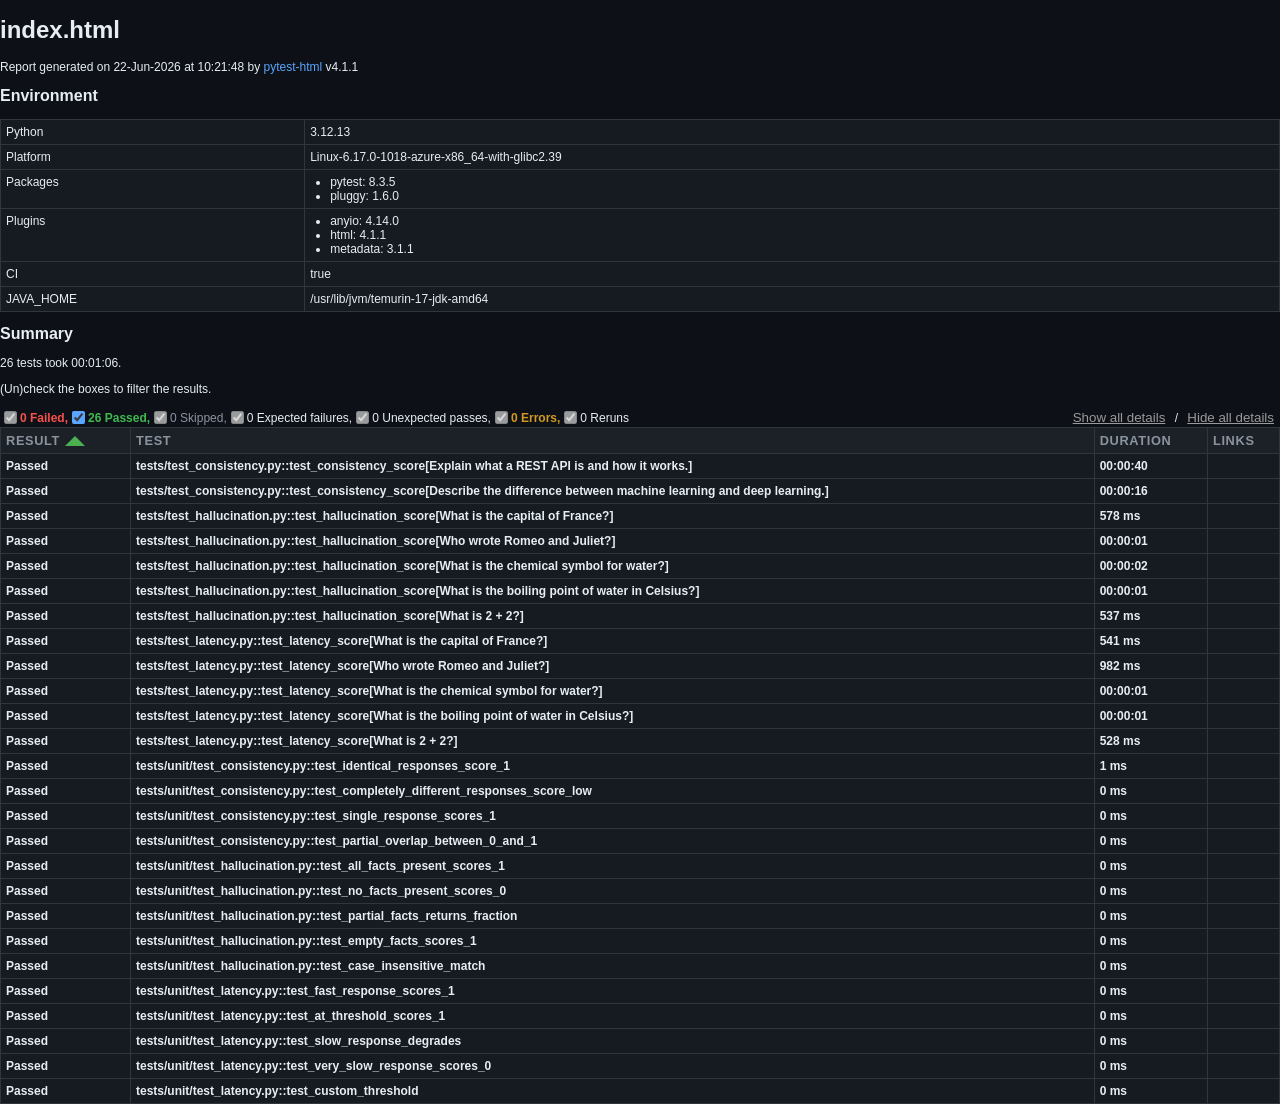
==== commit faa79752: "deploy: 975db2cd2a52449e7d74e1a64773066c7ac61ac2" ====
--- a/index.html
+++ b/index.html
@@ -449,7 +449,7 @@
   </head>
   <body>
     <h1 id="title">index.html</h1>
-    <p>Report generated on 22-Jun-2026 at 10:14:50 by <a href="https://pypi.python.org/pypi/pytest-html">pytest-html</a>
+    <p>Report generated on 22-Jun-2026 at 10:21:48 by <a href="https://pypi.python.org/pypi/pytest-html">pytest-html</a>
         v4.1.1</p>
     <div id="environment-header">
       <h2>Environment</h2>
@@ -503,7 +503,7 @@
         <h2>Summary</h2>
         <div class="additional-summary prefix">
         </div>
-        <p class="run-count">26 tests took 00:01:10.</p>
+        <p class="run-count">26 tests took 00:01:06.</p>
         <p class="filter">(Un)check the boxes to filter the results.</p>
         <div class="summary__reload">
           <div class="summary__reload__button hidden" onclick="location.reload()">
@@ -550,7 +550,7 @@
     </table>
   </body>
   <footer>
-    <div id="data-container" data-jsonblob="{&#34;environment&#34;: {&#34;Python&#34;: &#34;3.12.13&#34;, &#34;Platform&#34;: &#34;Linux-6.17.0-1018-azure-x86_64-with-glibc2.39&#34;, &#34;Packages&#34;: {&#34;pytest&#34;: &#34;8.3.5&#34;, &#34;pluggy&#34;: &#34;1.6.0&#34;}, &#34;Plugins&#34;: {&#34;anyio&#34;: &#34;4.14.0&#34;, &#34;html&#34;: &#34;4.1.1&#34;, &#34;metadata&#34;: &#34;3.1.1&#34;}, &#34;CI&#34;: &#34;true&#34;, &#34;JAVA_HOME&#34;: &#34;/usr/lib/jvm/temurin-17-jdk-amd64&#34;}, &#34;tests&#34;: {&#34;tests/test_consistency.py::test_consistency_score[Explain what a REST API is and how it works.]&#34;: [{&#34;extras&#34;: [{&#34;name&#34;: null, &#34;format_type&#34;: &#34;html&#34;, &#34;content&#34;: &#34;&lt;b&gt;Score:&lt;/b&gt; 0.37 &amp;nbsp;|&amp;nbsp; &lt;b&gt;Runs:&lt;/b&gt; 3&lt;br&gt;&lt;b&gt;Run 1:&lt;/b&gt;&lt;br&gt;&lt;pre&gt;# REST API Explained\n\n## What is REST?\n\n**REST** (Representational State Transfer) is an architectural style for designing networked applications. A **REST API** is an interface that allows different software systems to communicate with each other over HTTP using standard methods.\n\nIt was defined by Roy Fielding in his 2000 doctoral dissertation and has become the dominant style for web APIs.\n\n---\n\n## Core Principles of REST\n\n1. **Client-Server Architecture**: The client and server are separate, communicating via requests and responses.\n2. **Statelessness**: Each request from the client to the server must contain all the information needed to process it. The server does not store any client context between requests.\n3. **Cacheability**: Responses can be cached to improve performance.\n4. **Uniform Interface**: Resources are identified by URIs, and interactions use standard HTTP methods.\n5. **Layered System**: The architecture can be composed of hierarchical layers (e.g., load balancers, proxies).\n6. **Code on Demand** (optional): Servers can extend client functionality by transferring executable code (e.g., JavaScript).\n\n---\n\n## How It Works: The Request-Response Cycle\n\n```\nClient                          Server\n  |---- HTTP Request -----------&gt;|\n  |  (GET, POST, PUT, DELETE)   |\n  |                             |\n  |&lt;--- HTTP Response -----------|\n  |  (JSON, XML, etc.)          |\n```\n\n### Step-by-Step Example\n\nImagine a client wants to retrieve a list of users:\n\n1. **Client sends a request**:\n   ```\n   GET /api/users HTTP/1.1\n   Host: example.com\n   Accept: application/json\n   ```\n\n2. **Server processes the request**:\n   - Parses the URL (`/api/users`)\n   - Identifies the action (`GET` \u2192 read)\n   - Queries the database\n   - Formats the result\n\n3. **Server sends a response**:\n   ```\n   HTTP/1.1 200 OK\n   Content-Type: application/json\n\n   [\n     {\&#34;id\&#34;: 1, \&#34;name\&#34;: \&#34;Alice\&#34;},\n     {\&#34;id\&#34;: 2, \&#34;name\&#34;: \&#34;Bob\&#34;}\n   ]\n   ```\n\n---\n\n## HTTP Methods as CRUD Operations\n\nREST APIs map HTTP verbs to standard database operations:\n\n| HTTP Method | CRUD Action | Purpose |\n|-------------|------------|---------|\n| `GET`       | Read       | Retrieve a resource |\n| `POST`      | Create     | Create a new resource |\n| `PUT`       | Update     | Replace/update a resource |\n| `DELETE`    | Delete     | Remove a resource |\n| `PATCH`     | Update     | Partially update a resource |\n\n### Examples\n\n```\nGET    /api/users/1       \u2192 Get user with ID 1\nPOST   /api/users         \u2192 Create a new user\nPUT    /api/users/1       \u2192 Update user with ID 1\nDELETE /api/users/1       \u2192 Delete user with ID 1\n```\n\n---\n\n## Key Concepts\n\n### 1. Resources\nResources are any identifiable \&#34;things\&#34; (users, products, orders) identified by a **URI** (Uniform Resource Identifier).\n\n```\n/api/users/123\n/api/products/456/reviews\n```\n\n### 2. Status Codes\nServers return HTTP status codes to indicate the result:\n\n| Code | Meaning |\n|------|---------|\n| `200` | Success |\n| `201` | Created |\n| `400` | Bad Request |\n| `401` | Unauthorized |\n| `404` | Not Found |\n| `500` | Internal Server Error |\n\n### 3. Data Formats\nCommon formats include **JSON** (most popular), XML, or YAML. JSON is preferred for its simplicity and readability.\n\n---\n\n## Simple Example: To-Do List API\n\n| Endpoint | Method | Description |\n|----------|--------|-------------|\n| `/api/todos` | `GET` | Get all todos |\n| `/api/todos` | `POST` | Create a new todo |\n| `/api/todos/1` | `GET` | Get todo with ID 1 |\n| `/api/todos/1` | `PUT` | Update todo with ID 1 |\n| `/api/todos/1` | `DELETE` | Delete todo with ID 1 |\n\n**Response for `GET /api/todos/1`:**\n```json\n{\n  \&#34;id\&#34;: 1,\n  \&#34;title\&#34;: \&#34;Buy groceries\&#34;,\n  \&#34;completed\&#34;: false,\n  \&#34;created_at\&#34;: \&#34;2024-01-15T10:30:00Z\&#34;\n}\n```\n\n---\n\n## REST vs. Other API Styles\n\n| Feature | REST | GraphQL | gRPC |\n|---------|------|---------|------|\n| Protocol | HTTP | HTTP | HTTP/2 |\n| Query Flexibility | Fixed endpoints | Flexible queries | Fixed methods |\n| Over-fetching | Possible | Avoided | N/A |\n| Learning Curve | Low | Moderate | High |\n| Performance | Good | Good | Excellent |\n\n---\n\n## Advantages of REST APIs\n\n- **Simple and intuitive** \u2013 Uses standard HTTP methods\n- **Stateless** \u2013 Easy to scale horizontally\n- **Cacheable** \u2013 Improves performance\n- **Language-agnostic** \u2013 Works with any programming language\n- **Widely adopted** \u2013 Huge ecosystem and tooling support\n\n## Limitations\n\n- **Over-fetching/Under-fetching** \u2013 Fixed endpoints may return more or less data than needed\n- **Multiple round trips** \u2013 Complex data may require several requests\n- **No built-in real-time support** \u2013 Requires WebSockets or SSE for real-time features\n\n---\n\n## Summary\n\nA **REST API** is a way for applications to communicate over HTTP using standard methods (`GET`, `POST`, `PUT`, `DELETE`) to perform CRUD operations on resources identified by URIs. It is stateless, cacheable, and uses standard HTTP status codes, making it simple, scalable, and widely supported across the web.&lt;/pre&gt;&lt;br&gt;&lt;br&gt;&lt;b&gt;Run 2:&lt;/b&gt;&lt;br&gt;&lt;pre&gt;# REST API: A Comprehensive Explanation\n\n## What is a REST API?\n\n**REST** stands for **Representational State Transfer**. A REST API (or RESTful API) is an architectural style for designing networked applications. It relies on a stateless, client-server communication protocol \u2014 typically HTTP \u2014 to exchange data between systems.\n\nThe term was coined by **Roy Fielding** in his 2000 PhD dissertation, where he defined six key constraints that a system must follow to be considered \&#34;RESTful.\&#34;\n\n---\n\n## Core Principles of REST\n\n1. **Client-Server Architecture**\n   - The client (e.g., a web browser or mobile app) and the server are separate entities.\n   - This separation allows each to evolve independently.\n\n2. **Statelessness**\n   - Each request from the client to the server must contain all the information needed to understand and process it.\n   - The server does **not** store any client context between requests.\n\n3. **Cacheability**\n   - Responses must define whether they can be cached or not, improving performance and scalability.\n\n4. **Uniform Interface**\n   - Resources are identified by URIs (Uniform Resource Identifiers).\n   - Resources are manipulated using standard HTTP methods.\n   - Messages are self-descriptive (include enough metadata to understand how to process them).\n   - HATEOAS (Hypermedia As The Engine Of Application State): responses can include links to related resources.\n\n5. **Layered System**\n   - The architecture can be composed of hierarchical layers (e.g., load balancers, proxies, gateways).\n   - A client cannot ordinarily tell whether it is connected directly to the end server or an intermediary.\n\n6. **Code on Demand (optional)**\n   - Servers can extend client functionality by transferring executable code (e.g., JavaScript).\n\n---\n\n## How It Works: The HTTP Methods\n\nREST APIs use standard **HTTP methods** to perform operations on **resources** (identified by URLs).\n\n| HTTP Method | Operation | Example |\n|-------------|-----------|---------|\n| `GET`       | Retrieve a resource | `GET /users/123` \u2192 Fetch user with ID 123 |\n| `POST`      | Create a new resource | `POST /users` \u2192 Create a new user |\n| `PUT`       | Update/replace a resource | `PUT /users/123` \u2192 Replace user 123 |\n| `PATCH`     | Partially update a resource | `PATCH /users/123` \u2192 Update only some fields |\n| `DELETE`    | Remove a resource | `DELETE /users/123` \u2192 Delete user 123 |\n\n### Example Workflow\n\n1. **Client sends a request:**\n   ```\n   GET https://api.example.com/users/42\n   ```\n\n2. **Server processes the request:**\n   - Looks up user with ID 42 in the database.\n   - Formats the data as JSON.\n\n3. **Server returns a response:**\n   ```\n   HTTP/1.1 200 OK\n   Content-Type: application/json\n\n   {\n     \&#34;id\&#34;: 42,\n     \&#34;name\&#34;: \&#34;Alice\&#34;,\n     \&#34;email\&#34;: \&#34;alice@example.com\&#34;\n   }\n   ```\n\n4. **Client receives and uses the data.**\n\n---\n\n## Key Concepts\n\n### Resources\n- Anything that can be named or identified (e.g., users, products, orders).\n- Identified by **URIs** (e.g., `/users`, `/products/5`).\n\n### Status Codes\nREST APIs use standard HTTP status codes to indicate the result:\n\n| Code | Meaning |\n|------|---------|\n| `200` | Success |\n| `201` | Created |\n| `400` | Bad Request |\n| `401` | Unauthorized |\n| `403` | Forbidden |\n| `404` | Not Found |\n| `500` | Internal Server Error |\n\n### Data Formats\n- **JSON** is the most common format (lightweight, human-readable).\n- XML is also sometimes used.\n\n### Statelessness in Practice\nSince the server doesn&#39;t store session state, authentication is typically handled via:\n- **API keys**\n- **OAuth tokens**\n- **JWT (JSON Web Tokens)**\n\nEach request includes the necessary credentials.\n\n---\n\n## Example: A Simple REST API for a Blog\n\n```\nGET    /posts          \u2192 List all posts\nGET    /posts/1        \u2192 Get post with ID 1\nPOST   /posts          \u2192 Create a new post\nPUT    /posts/1        \u2192 Update post 1\nDELETE /posts/1        \u2192 Delete post 1\n```\n\n---\n\n## REST vs. Other API Styles\n\n| Feature | REST | GraphQL | gRPC |\n|---------|------|---------|------|\n| Protocol | HTTP/HTTPS | HTTP/HTTPS | HTTP/2 + gRPC |\n| Data Format | JSON, XML | JSON | Protocol Buffers |\n| Query Flexibility | Fixed endpoints | Flexible queries | Fixed methods |\n| Complexity | Simple | More complex | Low-level, high performance |\n| Use Case | General purpose | Complex data needs | Microservices, high performance |\n\n---\n\n## Advantages of REST APIs\n\n- **Simplicity**: Uses standard HTTP, easy to understand.\n- **Scalability**: Stateless nature allows easy horizontal scaling.\n- **Cacheability**: Responses can be cached, reducing server load.\n- **Interoperability**: Works across platforms and languages.\n- **Wide Support**: Built into almost every programming language and framework.\n\n## Limitations\n\n- **Over-fetching/Under-fetching**: Clients may receive more or less data than needed.\n- **No built-in query flexibility**: Unlike GraphQL, you can&#39;t easily request specific fields.\n- **Multiple round-trips**: Complex data may require multiple API calls.\n\n---\n\n## Summary\n\nA **REST API** is a widely-used architectural style for building web services that:\n\n1. Exposes **resources** via **URIs**.\n2. Uses standard **HTTP methods** (`GET`, `POST`, `PUT`, `DELETE`, etc.).\n3. Is **stateless**, **cacheable**, and follows a **uniform interface**.\n4. Typically returns data in **JSON** format.\n5. Uses standard **HTTP status codes** for responses.\n\nIt is the dominant API design pattern for web and mobile applications due to its simplicity, scalability, and broad support.&lt;/pre&gt;&lt;br&gt;&lt;br&gt;&lt;b&gt;Run 3:&lt;/b&gt;&lt;br&gt;&lt;pre&gt;# REST API: Explanation and How It Works\n\n## What is a REST API?\n\n**REST** stands for **Representational State Transfer**. A **REST API** (or RESTful API) is an architectural style for designing networked applications. It uses standard HTTP methods to interact with resources, making it simple, scalable, and widely adopted.\n\n### Key Principles of REST\n1. **Client-Server Architecture**: The client and server are separate entities that communicate over a network.\n2. **Statelessness**: Each request from the client must contain all the information the server needs to process it. The server does not store any client context between requests.\n3. **Cacheability**: Responses can be labeled as cacheable or non-cacheable, improving performance.\n4. **Uniform Interface**: Resources are identified via URIs, and interactions use standard HTTP methods.\n5. **Layered System**: The architecture can be composed of hierarchical layers, where each component only knows about the immediate layer.\n6. **Code on Demand (optional)**: Servers can extend client functionality by transferring executable code (e.g., JavaScript).\n\n---\n\n## How It Works\n\n### 1. **Resources**\nEverything in a REST API is treated as a **resource**, identified by a **URI** (Uniform Resource Identifier).\n\n```\nhttps://api.example.com/users/123\n```\n\n- `https://api.example.com` \u2192 Base URL\n- `/users` \u2192 Resource type (a collection of users)\n- `/123` \u2192 Specific resource (user with ID 123)\n\n### 2. **HTTP Methods (Verbs)**\nREST APIs use standard HTTP methods to perform operations on resources:\n\n| Method | Purpose | Example |\n|--------|---------|---------|\n| `GET` | Retrieve a resource | `GET /users/123` |\n| `POST` | Create a new resource | `POST /users` |\n| `PUT` | Update/replace a resource | `PUT /users/123` |\n| `PATCH` | Partially update a resource | `PATCH /users/123` |\n| `DELETE` | Remove a resource | `DELETE /users/123` |\n\n### 3. **Request and Response**\n\n#### Example: GET Request\n```http\nGET /users/123 HTTP/1.1\nHost: api.example.com\nAuthorization: Bearer &lt;token&gt;\n```\n\n#### Example: Response\n```http\nHTTP/1.1 200 OK\nContent-Type: application/json\n\n{\n  \&#34;id\&#34;: 123,\n  \&#34;name\&#34;: \&#34;John Doe\&#34;,\n  \&#34;email\&#34;: \&#34;john@example.com\&#34;\n}\n```\n\n#### Example: POST Request (Create User)\n```http\nPOST /users HTTP/1.1\nHost: api.example.com\nContent-Type: application/json\n\n{\n  \&#34;name\&#34;: \&#34;Jane Doe\&#34;,\n  \&#34;email\&#34;: \&#34;jane@example.com\&#34;\n}\n```\n\n#### Example: Response (Created)\n```http\nHTTP/1.1 201 Created\nContent-Type: application/json\n\n{\n  \&#34;id\&#34;: 124,\n  \&#34;name\&#34;: \&#34;Jane Doe\&#34;,\n  \&#34;email\&#34;: \&#34;jane@example.com\&#34;\n}\n```\n\n### 4. **Status Codes**\nHTTP status codes indicate the result of the request:\n\n| Code | Meaning |\n|------|---------|\n| `200` | Success |\n| `201` | Created |\n| `204` | No Content (successful deletion) |\n| `400` | Bad Request |\n| `401` | Unauthorized |\n| `403` | Forbidden |\n| `404` | Not Found |\n| `500` | Internal Server Error |\n\n### 5. **Data Format**\nREST APIs typically use **JSON** (JavaScript Object Notation) or **XML** for data exchange. JSON is the most common due to its simplicity and readability.\n\n---\n\n## Step-by-Step Flow\n\n1. **Client sends an HTTP request** to a specific endpoint (URI) with an HTTP method.\n2. **Server receives the request**, parses the headers and body, and validates the input.\n3. **Server processes the request** (e.g., queries a database, performs business logic).\n4. **Server sends an HTTP response** with a status code and optional data (usually in JSON).\n5. **Client receives the response** and acts accordingly (e.g., displays data, handles errors).\n\n---\n\n## Simple Real-World Example\n\nImagine a **todo list API**:\n\n| Action | HTTP Method | Endpoint |\n|--------|-------------|----------|\n| Get all todos | `GET` | `/todos` |\n| Get one todo | `GET` | `/todos/1` |\n| Create a todo | `POST` | `/todos` |\n| Update a todo | `PUT` | `/todos/1` |\n| Delete a todo | `DELETE` | `/todos/1` |\n\n---\n\n## Advantages of REST APIs\n\n- **Simple and easy to understand**\n- **Stateless**, making it scalable\n- **Uses standard HTTP**, so it works with any HTTP client\n- **Cacheable**, improving performance\n- **Wide support** across languages, frameworks, and platforms\n\n## Common Misconceptions\n\n- \u274c REST is **not** a protocol; it&#39;s an **architectural style**.\n- \u274c REST does **not** require JSON; it can use XML, HTML, or other formats.\n- \u274c REST is **not** the only API style (e.g., GraphQL, gRPC are alternatives).\n\n---\n\n## Summary\n\nA **REST API** is a way for applications to communicate over HTTP using standard methods (`GET`, `POST`, `PUT`, `DELETE`) to interact with resources identified by URIs. It is stateless, cacheable, and uses common data formats like JSON, making it one of the most popular approaches for building web services.&lt;/pre&gt;&#34;, &#34;mime_type&#34;: null, &#34;extension&#34;: null}], &#34;result&#34;: &#34;Passed&#34;, &#34;testId&#34;: &#34;tests/test_consistency.py::test_consistency_score[Explain what a REST API is and how it works.]&#34;, &#34;duration&#34;: &#34;00:00:36&#34;, &#34;resultsTableRow&#34;: [&#34;&lt;td class=\&#34;col-result\&#34;&gt;Passed&lt;/td&gt;&#34;, &#34;&lt;td class=\&#34;col-testId\&#34;&gt;tests/test_consistency.py::test_consistency_score[Explain what a REST API is and how it works.]&lt;/td&gt;&#34;, &#34;&lt;td class=\&#34;col-duration\&#34;&gt;00:00:36&lt;/td&gt;&#34;, &#34;&lt;td class=\&#34;col-links\&#34;&gt;&lt;/td&gt;&#34;], &#34;log&#34;: &#34;No log output captured.&#34;}], &#34;tests/test_consistency.py::test_consistency_score[Describe the difference between machine learning and deep learning.]&#34;: [{&#34;extras&#34;: [{&#34;name&#34;: null, &#34;format_type&#34;: &#34;html&#34;, &#34;content&#34;: &#34;&lt;b&gt;Score:&lt;/b&gt; 0.27 &amp;nbsp;|&amp;nbsp; &lt;b&gt;Runs:&lt;/b&gt; 3&lt;br&gt;&lt;b&gt;Run 1:&lt;/b&gt;&lt;br&gt;&lt;pre&gt;Machine Learning (ML) and Deep Learning (DL) are often used interchangeably, but they represent distinct levels of a hierarchy. The most accurate way to understand their relationship is that **Deep Learning is a specialized subset of Machine Learning.**\n\nThink of it like the relationship between \&#34;Vehicles\&#34; and \&#34;Sports Cars\&#34;: All sports cars are vehicles, but not all vehicles are sports cars. Similarly, all deep learning models are machine learning models, but not all machine learning models are deep learning models.\n\nHere is a detailed breakdown of the differences:\n\n### 1. The Core Distinction: Feature Engineering\nThe most significant technical difference lies in how the system handles data features.\n\n*   **Machine Learning (Traditional):** Requires **manual feature engineering**. Humans must analyze the data and decide which characteristics (features) are important for the model to learn. For example, if you are building an ML model to detect spam emails, you might manually create features like \&#34;email length,\&#34; \&#34;presence of specific keywords,\&#34; or \&#34;number of links.\&#34;\n*   **Deep Learning:** Performs **automatic feature learning** (representation learning). The model analyzes raw data and automatically identifies the relevant features on its own. You do not need to tell the model what to look for; it discovers patterns within the data layers.\n\n### 2. Data Dependency\n*   **Machine Learning:** Can perform well with **smaller datasets**. Because the features are manually defined, the model doesn&#39;t need massive amounts of data to find patterns, provided the human expert selected the right features.\n*   **Deep Learning:** Requires **massive amounts of data** (Big Data). Since the model is learning features from scratch, it needs vast amounts of examples to generalize correctly and avoid overfitting.\n\n### 3. Hardware Requirements\n*   **Machine Learning:** Can be trained on standard CPUs (Central Processing Units). It is computationally efficient and does not require specialized hardware.\n*   **Deep Learning:** Requires powerful hardware, specifically **GPUs** (Graphics Processing Units) or TPUs (Tensor Processing Units), due to the massive matrix multiplications involved in training neural networks.\n\n### 4. Interpretability (The \&#34;Black Box\&#34;)\n*   **Machine Learning:** Generally **interpretable**. It is easier for humans to understand why a traditional ML model made a specific decision (e.g., a decision tree or linear regression).\n*   **Deep Learning:** Often considered a **black box**. It is very difficult to explain exactly *why* a deep neural network arrived at a specific conclusion, as the decision-making process involves millions of interconnected parameters across many layers.\n\n### 5. Problem Solving Capabilities\n*   **Machine Learning:** Excels at **structured data** (tables, spreadsheets) and simple classification or regression tasks.\n*   **Deep Learning:** Excels at **unstructured data** (images, audio, text, video). It is the standard for complex tasks like image recognition, natural language processing (NLP), and speech recognition.\n\n---\n\n### Comparison Summary\n\n| Feature | Machine Learning (Traditional) | Deep Learning |\n| :--- | :--- | :--- |\n| **Relationship** | The broader field | A subset of ML |\n| **Feature Engineering** | Manual (Human-defined) | Automatic (Model-defined) |\n| **Data Requirements** | Works well with small data | Requires massive datasets |\n| **Hardware** | Standard CPUs | High-end GPUs/TPUs |\n| **Training Time** | Faster (hours/days) | Slower (days/weeks) |\n| **Interpretability** | High (Easy to explain) | Low (Black box) |\n| **Best For** | Structured data, simple logic | Unstructured data (Image, Audio, Text) |\n\n### Conclusion\n**Machine Learning** is the overarching discipline of teaching computers to learn from data. **Deep Learning** is a specific, advanced technique within that discipline that uses multi-layered neural networks to solve complex, unstructured problems.\n\n*   Use **Machine Learning** when you have structured data, limited resources, or need an interpretable model.\n*   Use **Deep Learning** when you have massive amounts of unstructured data (like images or text) and need to solve complex pattern-recognition problems.&lt;/pre&gt;&lt;br&gt;&lt;br&gt;&lt;b&gt;Run 2:&lt;/b&gt;&lt;br&gt;&lt;pre&gt;Machine Learning (ML) and Deep Learning (DL) are closely related fields within the broader domain of Artificial Intelligence (AI). The fundamental difference lies in **how they process data and learn patterns**, as well as the **complexity of the models** used.\n\nHere\u2019s a detailed breakdown:\n\n### 1. Relationship\n- **Deep Learning is a subset of Machine Learning.**\n  - All Deep Learning is Machine Learning, but not all Machine Learning is Deep Learning.\n  - Think of it as: AI \u2283 Machine Learning \u2283 Deep Learning.\n\n### 2. Data Dependency\n- **Machine Learning:**\n  - Can work effectively with **smaller, structured datasets**.\n  - Requires **feature engineering**: Humans must manually identify and extract relevant features from the data (e.g., identifying edges in an image, extracting keywords in text).\n- **Deep Learning:**\n  - Requires **large volumes of unstructured data** (images, audio, text).\n  - Performs **automatic feature extraction**: The model learns to identify relevant features on its own through multiple layers of processing.\n\n### 3. Model Architecture\n- **Machine Learning:**\n  - Uses simpler algorithms such as:\n    - Linear Regression\n    - Decision Trees\n    - Support Vector Machines (SVM)\n    - Random Forests\n    - K-Nearest Neighbors (KNN)\n  - These models are often **interpretable** (you can understand why a decision was made).\n- **Deep Learning:**\n  - Uses **artificial neural networks** with many layers (hence \&#34;deep\&#34;).\n  - Common architectures include:\n    - Convolutional Neural Networks (CNNs) for images\n    - Recurrent Neural Networks (RNNs) and Transformers for text\n    - Generative Adversarial Networks (GANs)\n  - These models are often **\&#34;black boxes\&#34;**\u2014it\u2019s difficult to interpret how they arrive at a specific decision.\n\n### 4. Hardware Requirements\n- **Machine Learning:**\n  - Can run on **standard CPUs**.\n  - Does not require specialized hardware.\n- **Deep Learning:**\n  - Requires **high computational power**.\n  - Typically needs **GPUs (Graphics Processing Units)** or TPUs (Tensor Processing Units) due to the massive matrix operations involved in training deep neural networks.\n\n### 5. Training Time\n- **Machine Learning:**\n  - Training is **fast**, even on large datasets, because the models are simpler.\n- **Deep Learning:**\n  - Training can take **days or weeks**, especially with large datasets and complex models, due to the depth of the network and computational intensity.\n\n### 6. Performance and Scalability\n- **Machine Learning:**\n  - Performance **plateaus** as data size increases.\n  - Works well for well-defined, structured problems.\n- **Deep Learning:**\n  - Performance **continues to improve** as more data is added.\n  - Excels at complex, unstructured tasks like image recognition, natural language processing, and speech recognition.\n\n---\n\n### Analogy\n- **Machine Learning** is like teaching a child to recognize a cat by showing them pictures and manually pointing out features: \&#34;This has pointy ears, whiskers, and a tail.\&#34;\n- **Deep Learning** is like letting the child look at thousands of cat pictures on their own and gradually figuring out which features define a cat without explicit instructions.\n\n---\n\n### When to Use Which?\n| Scenario | Recommended Approach |\n|----------|----------------------|\n| Small, structured dataset | Machine Learning |\n| Need for model interpretability | Machine Learning |\n| Large, unstructured data (images, text, audio) | Deep Learning |\n| Complex pattern recognition (e.g., facial recognition) | Deep Learning |\n| Limited computational resources | Machine Learning |\n| Maximum accuracy on complex tasks | Deep Learning |\n\nIn summary, **Machine Learning** is a broader field with simpler, interpretable models that rely on human-defined features, while **Deep Learning** is a specialized subset using complex neural networks that automatically learn features from large amounts of data, requiring significant computational power.&lt;/pre&gt;&lt;br&gt;&lt;br&gt;&lt;b&gt;Run 3:&lt;/b&gt;&lt;br&gt;&lt;pre&gt;Machine Learning (ML) and Deep Learning (DL) are closely related fields within the broader domain of Artificial Intelligence (AI). While they share many similarities, they differ significantly in their approach, data requirements, computational needs, and applications.\n\n### 1. Hierarchical Relationship\n- **AI** is the broadest concept: the idea of machines being able to carry out tasks in a way that we would consider \&#34;smart.\&#34;\n- **Machine Learning** is a subset of AI: systems that learn from data without being explicitly programmed for every rule.\n- **Deep Learning** is a subset of Machine Learning: a specialized approach that uses multi-layered neural networks.\n\n&gt; **Analogy**: Think of AI as \&#34;Transportation,\&#34; ML as \&#34;Cars,\&#34; and DL as \&#34;Electric Cars.\&#34; All electric cars are cars, and all cars are transportation, but not all transportation is cars, and not all cars are electric.\n\n---\n\n### 2. Key Differences\n\n| Feature | Machine Learning (Traditional) | Deep Learning |\n|--------|-------------------------------|---------------|\n| **Data Dependency** | Requires less data. Performance plateaus after a certain amount of data. | Requires massive amounts of data. Performance improves continuously with more data. |\n| **Feature Engineering** | Requires manual feature extraction. Domain experts must identify relevant features (e.g., edge detection in images). | Automatic feature learning. The model learns hierarchical features directly from raw data (e.g., edges \u2192 shapes \u2192 objects). |\n| **Hardware Requirements** | Can run on standard CPUs. | Requires high-performance GPUs or TPUs due to complex matrix operations. |\n| **Training Time** | Faster to train (minutes to hours). | Slower to train (hours to weeks), depending on data size and model complexity. |\n| **Interpretability** | More interpretable. You can often understand why the model made a decision (e.g., decision trees, linear regression). | Often a \&#34;black box.\&#34; It is difficult to explain how the model arrived at a specific decision. |\n| **Problem Solving** | Best for structured data (tables, spreadsheets) and well-defined problems. | Best for unstructured data (images, audio, text) and complex pattern recognition. |\n| **Algorithm Examples** | Linear Regression, Logistic Regression, Decision Trees, Random Forests, SVMs. | Convolutional Neural Networks (CNNs), Recurrent Neural Networks (RNNs), Transformers, Generative Adversarial Networks (GANs). |\n\n---\n\n### 3. Detailed Explanation\n\n#### **Machine Learning (Traditional)**\n- **Approach**: ML algorithms rely on hand-crafted features. For example, if you want to detect spam emails, a human expert might define features like \&#34;contains the word &#39;free&#39;,\&#34; \&#34;has too many exclamation marks,\&#34; or \&#34;sender is not in your contacts.\&#34;\n- **Strengths**: \n  - Efficient with small datasets.\n  - Easier to implement and interpret.\n  - Works well with structured data (e.g., financial records, sensor data).\n- **Limitations**: \n  - Performance depends heavily on the quality of feature engineering.\n  - Struggles with unstructured data like images or natural language without significant preprocessing.\n\n#### **Deep Learning**\n- **Approach**: DL uses artificial neural networks with many layers (hence \&#34;deep\&#34;). These layers automatically learn hierarchical representations of data. For example, in image recognition:\n  - Early layers detect edges and textures.\n  - Middle layers detect shapes and patterns.\n  - Later layers detect complex objects (e.g., faces, cars).\n- **Strengths**: \n  - Excels at unstructured data (images, audio, text).\n  - Achieves state-of-the-art accuracy in tasks like speech recognition, image classification, and natural language processing.\n  - Scales well with big data.\n- **Limitations**: \n  - Requires large datasets and significant computational power.\n  - Less interpretable (\&#34;black box\&#34; problem).\n  - Prone to overfitting if not properly regularized.\n\n---\n\n### 4. When to Use Which?\n\n- **Use Traditional Machine Learning when**:\n  - You have a small to medium-sized dataset.\n  - Your data is structured (e.g., tabular data).\n  - You need quick results and interpretability.\n  - Examples: Predicting house prices, customer churn prediction, fraud detection in transactions.\n\n- **Use Deep Learning when**:\n  - You have large amounts of data.\n  - Your data is unstructured (images, video, audio, text).\n  - You need high accuracy in complex pattern recognition.\n  - Examples: Image recognition, self-driving cars, voice assistants (Siri, Alexa), machine translation, generative AI (like ChatGPT).\n\n---\n\n### Conclusion\nDeep Learning is a powerful advancement within Machine Learning that automates feature extraction and achieves superior performance on complex, unstructured data tasks. However, it is not always the best choice\u2014traditional Machine Learning remains more efficient and interpretable for simpler problems with limited data. The choice between them depends on the specific problem, data availability, and computational resources.&lt;/pre&gt;&#34;, &#34;mime_type&#34;: null, &#34;extension&#34;: null}], &#34;result&#34;: &#34;Passed&#34;, &#34;testId&#34;: &#34;tests/test_consistency.py::test_consistency_score[Describe the difference between machine learning and deep learning.]&#34;, &#34;duration&#34;: &#34;00:00:24&#34;, &#34;resultsTableRow&#34;: [&#34;&lt;td class=\&#34;col-result\&#34;&gt;Passed&lt;/td&gt;&#34;, &#34;&lt;td class=\&#34;col-testId\&#34;&gt;tests/test_consistency.py::test_consistency_score[Describe the difference between machine learning and deep learning.]&lt;/td&gt;&#34;, &#34;&lt;td class=\&#34;col-duration\&#34;&gt;00:00:24&lt;/td&gt;&#34;, &#34;&lt;td class=\&#34;col-links\&#34;&gt;&lt;/td&gt;&#34;], &#34;log&#34;: &#34;No log output captured.&#34;}], &#34;tests/test_hallucination.py::test_hallucination_score[What is the capital of France?]&#34;: [{&#34;extras&#34;: [{&#34;name&#34;: null, &#34;format_type&#34;: &#34;html&#34;, &#34;content&#34;: &#34;&lt;b&gt;Score:&lt;/b&gt; 1.00 &amp;nbsp;|&amp;nbsp; &lt;b&gt;Expected facts:&lt;/b&gt; Paris&lt;br&gt;&lt;b&gt;Response:&lt;/b&gt;&lt;br&gt;&lt;pre&gt;The capital of France is **Paris**.&lt;/pre&gt;&#34;, &#34;mime_type&#34;: null, &#34;extension&#34;: null}], &#34;result&#34;: &#34;Passed&#34;, &#34;testId&#34;: &#34;tests/test_hallucination.py::test_hallucination_score[What is the capital of France?]&#34;, &#34;duration&#34;: &#34;624 ms&#34;, &#34;resultsTableRow&#34;: [&#34;&lt;td class=\&#34;col-result\&#34;&gt;Passed&lt;/td&gt;&#34;, &#34;&lt;td class=\&#34;col-testId\&#34;&gt;tests/test_hallucination.py::test_hallucination_score[What is the capital of France?]&lt;/td&gt;&#34;, &#34;&lt;td class=\&#34;col-duration\&#34;&gt;624 ms&lt;/td&gt;&#34;, &#34;&lt;td class=\&#34;col-links\&#34;&gt;&lt;/td&gt;&#34;], &#34;log&#34;: &#34;No log output captured.&#34;}], &#34;tests/test_hallucination.py::test_hallucination_score[Who wrote Romeo and Juliet?]&#34;: [{&#34;extras&#34;: [{&#34;name&#34;: null, &#34;format_type&#34;: &#34;html&#34;, &#34;content&#34;: &#34;&lt;b&gt;Score:&lt;/b&gt; 1.00 &amp;nbsp;|&amp;nbsp; &lt;b&gt;Expected facts:&lt;/b&gt; Shakespeare&lt;br&gt;&lt;b&gt;Response:&lt;/b&gt;&lt;br&gt;&lt;pre&gt;*Romeo and Juliet* was written by **William Shakespeare**.\n\nIt is one of his most famous tragedies, believed to have been written between 1591 and 1595. The play tells the story of two young star-crossed lovers whose deaths ultimately reconcile their feuding families, the Montagues and the Capulets.&lt;/pre&gt;&#34;, &#34;mime_type&#34;: null, &#34;extension&#34;: null}], &#34;result&#34;: &#34;Passed&#34;, &#34;testId&#34;: &#34;tests/test_hallucination.py::test_hallucination_score[Who wrote Romeo and Juliet?]&#34;, &#34;duration&#34;: &#34;00:00:01&#34;, &#34;resultsTableRow&#34;: [&#34;&lt;td class=\&#34;col-result\&#34;&gt;Passed&lt;/td&gt;&#34;, &#34;&lt;td class=\&#34;col-testId\&#34;&gt;tests/test_hallucination.py::test_hallucination_score[Who wrote Romeo and Juliet?]&lt;/td&gt;&#34;, &#34;&lt;td class=\&#34;col-duration\&#34;&gt;00:00:01&lt;/td&gt;&#34;, &#34;&lt;td class=\&#34;col-links\&#34;&gt;&lt;/td&gt;&#34;], &#34;log&#34;: &#34;No log output captured.&#34;}], &#34;tests/test_hallucination.py::test_hallucination_score[What is the chemical symbol for water?]&#34;: [{&#34;extras&#34;: [{&#34;name&#34;: null, &#34;format_type&#34;: &#34;html&#34;, &#34;content&#34;: &#34;&lt;b&gt;Score:&lt;/b&gt; 1.00 &amp;nbsp;|&amp;nbsp; &lt;b&gt;Expected facts:&lt;/b&gt; H2O&lt;br&gt;&lt;b&gt;Response:&lt;/b&gt;&lt;br&gt;&lt;pre&gt;The chemical formula for water is **$H_2O$**.\n\nHere is the breakdown of the composition:\n*   **H**: Represents Hydrogen.\n*   **O**: Represents Oxygen.\n*   **2**: Indicates that there are two hydrogen atoms bonded to one oxygen atom.&lt;/pre&gt;&#34;, &#34;mime_type&#34;: null, &#34;extension&#34;: null}], &#34;result&#34;: &#34;Passed&#34;, &#34;testId&#34;: &#34;tests/test_hallucination.py::test_hallucination_score[What is the chemical symbol for water?]&#34;, &#34;duration&#34;: &#34;974 ms&#34;, &#34;resultsTableRow&#34;: [&#34;&lt;td class=\&#34;col-result\&#34;&gt;Passed&lt;/td&gt;&#34;, &#34;&lt;td class=\&#34;col-testId\&#34;&gt;tests/test_hallucination.py::test_hallucination_score[What is the chemical symbol for water?]&lt;/td&gt;&#34;, &#34;&lt;td class=\&#34;col-duration\&#34;&gt;974 ms&lt;/td&gt;&#34;, &#34;&lt;td class=\&#34;col-links\&#34;&gt;&lt;/td&gt;&#34;], &#34;log&#34;: &#34;No log output captured.&#34;}], &#34;tests/test_hallucination.py::test_hallucination_score[What is the boiling point of water in Celsius?]&#34;: [{&#34;extras&#34;: [{&#34;name&#34;: null, &#34;format_type&#34;: &#34;html&#34;, &#34;content&#34;: &#34;&lt;b&gt;Score:&lt;/b&gt; 1.00 &amp;nbsp;|&amp;nbsp; &lt;b&gt;Expected facts:&lt;/b&gt; 100&lt;br&gt;&lt;b&gt;Response:&lt;/b&gt;&lt;br&gt;&lt;pre&gt;The boiling point of water depends on the atmospheric pressure, but under standard atmospheric pressure (1 atmosphere or 101.325 kPa), the boiling point of water is **100\u00b0C**.\n\n### Key Details:\n- **Standard Pressure**: At sea level, where atmospheric pressure is 1 atm, pure water boils at exactly **100\u00b0C**.\n- **Altitude Effect**: At higher altitudes, atmospheric pressure decreases, causing water to boil at a lower temperature. For example, in Denver, Colorado (approx. 1,600 meters above sea level), water boils at about **95\u00b0C**.\n- **Impurities**: Dissolved substances (like salt) can raise the boiling point slightly, a phenomenon known as boiling point elevation.\n\n**Final Answer:** Under standard conditions, the boiling point of water is **100\u00b0C**.&lt;/pre&gt;&#34;, &#34;mime_type&#34;: null, &#34;extension&#34;: null}], &#34;result&#34;: &#34;Passed&#34;, &#34;testId&#34;: &#34;tests/test_hallucination.py::test_hallucination_score[What is the boiling point of water in Celsius?]&#34;, &#34;duration&#34;: &#34;00:00:02&#34;, &#34;resultsTableRow&#34;: [&#34;&lt;td class=\&#34;col-result\&#34;&gt;Passed&lt;/td&gt;&#34;, &#34;&lt;td class=\&#34;col-testId\&#34;&gt;tests/test_hallucination.py::test_hallucination_score[What is the boiling point of water in Celsius?]&lt;/td&gt;&#34;, &#34;&lt;td class=\&#34;col-duration\&#34;&gt;00:00:02&lt;/td&gt;&#34;, &#34;&lt;td class=\&#34;col-links\&#34;&gt;&lt;/td&gt;&#34;], &#34;log&#34;: &#34;No log output captured.&#34;}], &#34;tests/test_hallucination.py::test_hallucination_score[What is 2 + 2?]&#34;: [{&#34;extras&#34;: [{&#34;name&#34;: null, &#34;format_type&#34;: &#34;html&#34;, &#34;content&#34;: &#34;&lt;b&gt;Score:&lt;/b&gt; 1.00 &amp;nbsp;|&amp;nbsp; &lt;b&gt;Expected facts:&lt;/b&gt; 4&lt;br&gt;&lt;b&gt;Response:&lt;/b&gt;&lt;br&gt;&lt;pre&gt;2 + 2 equals **4**.&lt;/pre&gt;&#34;, &#34;mime_type&#34;: null, &#34;extension&#34;: null}], &#34;result&#34;: &#34;Passed&#34;, &#34;testId&#34;: &#34;tests/test_hallucination.py::test_hallucination_score[What is 2 + 2?]&#34;, &#34;duration&#34;: &#34;542 ms&#34;, &#34;resultsTableRow&#34;: [&#34;&lt;td class=\&#34;col-result\&#34;&gt;Passed&lt;/td&gt;&#34;, &#34;&lt;td class=\&#34;col-testId\&#34;&gt;tests/test_hallucination.py::test_hallucination_score[What is 2 + 2?]&lt;/td&gt;&#34;, &#34;&lt;td class=\&#34;col-duration\&#34;&gt;542 ms&lt;/td&gt;&#34;, &#34;&lt;td class=\&#34;col-links\&#34;&gt;&lt;/td&gt;&#34;], &#34;log&#34;: &#34;No log output captured.&#34;}], &#34;tests/test_latency.py::test_latency_score[What is the capital of France?]&#34;: [{&#34;extras&#34;: [{&#34;name&#34;: null, &#34;format_type&#34;: &#34;html&#34;, &#34;content&#34;: &#34;&lt;b&gt;Score:&lt;/b&gt; 1.00 &amp;nbsp;|&amp;nbsp; &lt;b&gt;Elapsed:&lt;/b&gt; 0.56s &amp;nbsp;|&amp;nbsp; &lt;b&gt;Threshold:&lt;/b&gt; 10s&lt;br&gt;&lt;b&gt;Response:&lt;/b&gt;&lt;br&gt;&lt;pre&gt;The capital of France is **Paris**.&lt;/pre&gt;&#34;, &#34;mime_type&#34;: null, &#34;extension&#34;: null}], &#34;result&#34;: &#34;Passed&#34;, &#34;testId&#34;: &#34;tests/test_latency.py::test_latency_score[What is the capital of France?]&#34;, &#34;duration&#34;: &#34;561 ms&#34;, &#34;resultsTableRow&#34;: [&#34;&lt;td class=\&#34;col-result\&#34;&gt;Passed&lt;/td&gt;&#34;, &#34;&lt;td class=\&#34;col-testId\&#34;&gt;tests/test_latency.py::test_latency_score[What is the capital of France?]&lt;/td&gt;&#34;, &#34;&lt;td class=\&#34;col-duration\&#34;&gt;561 ms&lt;/td&gt;&#34;, &#34;&lt;td class=\&#34;col-links\&#34;&gt;&lt;/td&gt;&#34;], &#34;log&#34;: &#34;No log output captured.&#34;}], &#34;tests/test_latency.py::test_latency_score[Who wrote Romeo and Juliet?]&#34;: [{&#34;extras&#34;: [{&#34;name&#34;: null, &#34;format_type&#34;: &#34;html&#34;, &#34;content&#34;: &#34;&lt;b&gt;Score:&lt;/b&gt; 1.00 &amp;nbsp;|&amp;nbsp; &lt;b&gt;Elapsed:&lt;/b&gt; 0.87s &amp;nbsp;|&amp;nbsp; &lt;b&gt;Threshold:&lt;/b&gt; 10s&lt;br&gt;&lt;b&gt;Response:&lt;/b&gt;&lt;br&gt;&lt;pre&gt;**William Shakespeare** wrote *Romeo and Juliet*.\n\nIt is one of his most famous tragedies, believed to have been written between 1591 and 1595. The play tells the story of two young star-crossed lovers whose deaths ultimately reconcile their feuding families, the Montagues and the Capulets.&lt;/pre&gt;&#34;, &#34;mime_type&#34;: null, &#34;extension&#34;: null}], &#34;result&#34;: &#34;Passed&#34;, &#34;testId&#34;: &#34;tests/test_latency.py::test_latency_score[Who wrote Romeo and Juliet?]&#34;, &#34;duration&#34;: &#34;872 ms&#34;, &#34;resultsTableRow&#34;: [&#34;&lt;td class=\&#34;col-result\&#34;&gt;Passed&lt;/td&gt;&#34;, &#34;&lt;td class=\&#34;col-testId\&#34;&gt;tests/test_latency.py::test_latency_score[Who wrote Romeo and Juliet?]&lt;/td&gt;&#34;, &#34;&lt;td class=\&#34;col-duration\&#34;&gt;872 ms&lt;/td&gt;&#34;, &#34;&lt;td class=\&#34;col-links\&#34;&gt;&lt;/td&gt;&#34;], &#34;log&#34;: &#34;No log output captured.&#34;}], &#34;tests/test_latency.py::test_latency_score[What is the chemical symbol for water?]&#34;: [{&#34;extras&#34;: [{&#34;name&#34;: null, &#34;format_type&#34;: &#34;html&#34;, &#34;content&#34;: &#34;&lt;b&gt;Score:&lt;/b&gt; 1.00 &amp;nbsp;|&amp;nbsp; &lt;b&gt;Elapsed:&lt;/b&gt; 1.25s &amp;nbsp;|&amp;nbsp; &lt;b&gt;Threshold:&lt;/b&gt; 10s&lt;br&gt;&lt;b&gt;Response:&lt;/b&gt;&lt;br&gt;&lt;pre&gt;### Analysis\n\nWater is a chemical compound composed of two hydrogen atoms covalently bonded to one oxygen atom. In chemical notation, elements are represented by their symbols from the periodic table:\n*   **Hydrogen** is represented by **H**.\n*   **Oxygen** is represented by **O**.\n\nSince a single molecule of water contains two hydrogen atoms and one oxygen atom, the subscript \&#34;2\&#34; is placed after the H to indicate the quantity.\n\n### Conclusion\n\nThe chemical symbol (formula) for water is **$H_2O$**.&lt;/pre&gt;&#34;, &#34;mime_type&#34;: null, &#34;extension&#34;: null}], &#34;result&#34;: &#34;Passed&#34;, &#34;testId&#34;: &#34;tests/test_latency.py::test_latency_score[What is the chemical symbol for water?]&#34;, &#34;duration&#34;: &#34;00:00:01&#34;, &#34;resultsTableRow&#34;: [&#34;&lt;td class=\&#34;col-result\&#34;&gt;Passed&lt;/td&gt;&#34;, &#34;&lt;td class=\&#34;col-testId\&#34;&gt;tests/test_latency.py::test_latency_score[What is the chemical symbol for water?]&lt;/td&gt;&#34;, &#34;&lt;td class=\&#34;col-duration\&#34;&gt;00:00:01&lt;/td&gt;&#34;, &#34;&lt;td class=\&#34;col-links\&#34;&gt;&lt;/td&gt;&#34;], &#34;log&#34;: &#34;No log output captured.&#34;}], &#34;tests/test_latency.py::test_latency_score[What is the boiling point of water in Celsius?]&#34;: [{&#34;extras&#34;: [{&#34;name&#34;: null, &#34;format_type&#34;: &#34;html&#34;, &#34;content&#34;: &#34;&lt;b&gt;Score:&lt;/b&gt; 1.00 &amp;nbsp;|&amp;nbsp; &lt;b&gt;Elapsed:&lt;/b&gt; 1.15s &amp;nbsp;|&amp;nbsp; &lt;b&gt;Threshold:&lt;/b&gt; 10s&lt;br&gt;&lt;b&gt;Response:&lt;/b&gt;&lt;br&gt;&lt;pre&gt;The boiling point of water is **$100^\\circ\\text{C}$** (degrees Celsius).\n\n**Important Context:**\nThis value is strictly true at **standard atmospheric pressure** (1 atmosphere or 101.325 kPa). The boiling point of water changes with altitude and pressure:\n*   At higher altitudes (lower pressure), water boils at a temperature lower than $100^\\circ\\text{C}$.\n*   Under high pressure (such as in a pressure cooker), water boils at a temperature higher than $100^\\circ\\text{C}$.&lt;/pre&gt;&#34;, &#34;mime_type&#34;: null, &#34;extension&#34;: null}], &#34;result&#34;: &#34;Passed&#34;, &#34;testId&#34;: &#34;tests/test_latency.py::test_latency_score[What is the boiling point of water in Celsius?]&#34;, &#34;duration&#34;: &#34;00:00:01&#34;, &#34;resultsTableRow&#34;: [&#34;&lt;td class=\&#34;col-result\&#34;&gt;Passed&lt;/td&gt;&#34;, &#34;&lt;td class=\&#34;col-testId\&#34;&gt;tests/test_latency.py::test_latency_score[What is the boiling point of water in Celsius?]&lt;/td&gt;&#34;, &#34;&lt;td class=\&#34;col-duration\&#34;&gt;00:00:01&lt;/td&gt;&#34;, &#34;&lt;td class=\&#34;col-links\&#34;&gt;&lt;/td&gt;&#34;], &#34;log&#34;: &#34;No log output captured.&#34;}], &#34;tests/test_latency.py::test_latency_score[What is 2 + 2?]&#34;: [{&#34;extras&#34;: [{&#34;name&#34;: null, &#34;format_type&#34;: &#34;html&#34;, &#34;content&#34;: &#34;&lt;b&gt;Score:&lt;/b&gt; 1.00 &amp;nbsp;|&amp;nbsp; &lt;b&gt;Elapsed:&lt;/b&gt; 0.67s &amp;nbsp;|&amp;nbsp; &lt;b&gt;Threshold:&lt;/b&gt; 10s&lt;br&gt;&lt;b&gt;Response:&lt;/b&gt;&lt;br&gt;&lt;pre&gt;2 + 2 equals **4**.&lt;/pre&gt;&#34;, &#34;mime_type&#34;: null, &#34;extension&#34;: null}], &#34;result&#34;: &#34;Passed&#34;, &#34;testId&#34;: &#34;tests/test_latency.py::test_latency_score[What is 2 + 2?]&#34;, &#34;duration&#34;: &#34;668 ms&#34;, &#34;resultsTableRow&#34;: [&#34;&lt;td class=\&#34;col-result\&#34;&gt;Passed&lt;/td&gt;&#34;, &#34;&lt;td class=\&#34;col-testId\&#34;&gt;tests/test_latency.py::test_latency_score[What is 2 + 2?]&lt;/td&gt;&#34;, &#34;&lt;td class=\&#34;col-duration\&#34;&gt;668 ms&lt;/td&gt;&#34;, &#34;&lt;td class=\&#34;col-links\&#34;&gt;&lt;/td&gt;&#34;], &#34;log&#34;: &#34;No log output captured.&#34;}], &#34;tests/unit/test_consistency.py::test_identical_responses_score_1&#34;: [{&#34;extras&#34;: [], &#34;result&#34;: &#34;Passed&#34;, &#34;testId&#34;: &#34;tests/unit/test_consistency.py::test_identical_responses_score_1&#34;, &#34;duration&#34;: &#34;1 ms&#34;, &#34;resultsTableRow&#34;: [&#34;&lt;td class=\&#34;col-result\&#34;&gt;Passed&lt;/td&gt;&#34;, &#34;&lt;td class=\&#34;col-testId\&#34;&gt;tests/unit/test_consistency.py::test_identical_responses_score_1&lt;/td&gt;&#34;, &#34;&lt;td class=\&#34;col-duration\&#34;&gt;1 ms&lt;/td&gt;&#34;, &#34;&lt;td class=\&#34;col-links\&#34;&gt;&lt;/td&gt;&#34;], &#34;log&#34;: &#34;No log output captured.&#34;}], &#34;tests/unit/test_consistency.py::test_completely_different_responses_score_low&#34;: [{&#34;extras&#34;: [], &#34;result&#34;: &#34;Passed&#34;, &#34;testId&#34;: &#34;tests/unit/test_consistency.py::test_completely_different_responses_score_low&#34;, &#34;duration&#34;: &#34;0 ms&#34;, &#34;resultsTableRow&#34;: [&#34;&lt;td class=\&#34;col-result\&#34;&gt;Passed&lt;/td&gt;&#34;, &#34;&lt;td class=\&#34;col-testId\&#34;&gt;tests/unit/test_consistency.py::test_completely_different_responses_score_low&lt;/td&gt;&#34;, &#34;&lt;td class=\&#34;col-duration\&#34;&gt;0 ms&lt;/td&gt;&#34;, &#34;&lt;td class=\&#34;col-links\&#34;&gt;&lt;/td&gt;&#34;], &#34;log&#34;: &#34;No log output captured.&#34;}], &#34;tests/unit/test_consistency.py::test_single_response_scores_1&#34;: [{&#34;extras&#34;: [], &#34;result&#34;: &#34;Passed&#34;, &#34;testId&#34;: &#34;tests/unit/test_consistency.py::test_single_response_scores_1&#34;, &#34;duration&#34;: &#34;0 ms&#34;, &#34;resultsTableRow&#34;: [&#34;&lt;td class=\&#34;col-result\&#34;&gt;Passed&lt;/td&gt;&#34;, &#34;&lt;td class=\&#34;col-testId\&#34;&gt;tests/unit/test_consistency.py::test_single_response_scores_1&lt;/td&gt;&#34;, &#34;&lt;td class=\&#34;col-duration\&#34;&gt;0 ms&lt;/td&gt;&#34;, &#34;&lt;td class=\&#34;col-links\&#34;&gt;&lt;/td&gt;&#34;], &#34;log&#34;: &#34;No log output captured.&#34;}], &#34;tests/unit/test_consistency.py::test_partial_overlap_between_0_and_1&#34;: [{&#34;extras&#34;: [], &#34;result&#34;: &#34;Passed&#34;, &#34;testId&#34;: &#34;tests/unit/test_consistency.py::test_partial_overlap_between_0_and_1&#34;, &#34;duration&#34;: &#34;0 ms&#34;, &#34;resultsTableRow&#34;: [&#34;&lt;td class=\&#34;col-result\&#34;&gt;Passed&lt;/td&gt;&#34;, &#34;&lt;td class=\&#34;col-testId\&#34;&gt;tests/unit/test_consistency.py::test_partial_overlap_between_0_and_1&lt;/td&gt;&#34;, &#34;&lt;td class=\&#34;col-duration\&#34;&gt;0 ms&lt;/td&gt;&#34;, &#34;&lt;td class=\&#34;col-links\&#34;&gt;&lt;/td&gt;&#34;], &#34;log&#34;: &#34;No log output captured.&#34;}], &#34;tests/unit/test_hallucination.py::test_all_facts_present_scores_1&#34;: [{&#34;extras&#34;: [], &#34;result&#34;: &#34;Passed&#34;, &#34;testId&#34;: &#34;tests/unit/test_hallucination.py::test_all_facts_present_scores_1&#34;, &#34;duration&#34;: &#34;0 ms&#34;, &#34;resultsTableRow&#34;: [&#34;&lt;td class=\&#34;col-result\&#34;&gt;Passed&lt;/td&gt;&#34;, &#34;&lt;td class=\&#34;col-testId\&#34;&gt;tests/unit/test_hallucination.py::test_all_facts_present_scores_1&lt;/td&gt;&#34;, &#34;&lt;td class=\&#34;col-duration\&#34;&gt;0 ms&lt;/td&gt;&#34;, &#34;&lt;td class=\&#34;col-links\&#34;&gt;&lt;/td&gt;&#34;], &#34;log&#34;: &#34;No log output captured.&#34;}], &#34;tests/unit/test_hallucination.py::test_no_facts_present_scores_0&#34;: [{&#34;extras&#34;: [], &#34;result&#34;: &#34;Passed&#34;, &#34;testId&#34;: &#34;tests/unit/test_hallucination.py::test_no_facts_present_scores_0&#34;, &#34;duration&#34;: &#34;0 ms&#34;, &#34;resultsTableRow&#34;: [&#34;&lt;td class=\&#34;col-result\&#34;&gt;Passed&lt;/td&gt;&#34;, &#34;&lt;td class=\&#34;col-testId\&#34;&gt;tests/unit/test_hallucination.py::test_no_facts_present_scores_0&lt;/td&gt;&#34;, &#34;&lt;td class=\&#34;col-duration\&#34;&gt;0 ms&lt;/td&gt;&#34;, &#34;&lt;td class=\&#34;col-links\&#34;&gt;&lt;/td&gt;&#34;], &#34;log&#34;: &#34;No log output captured.&#34;}], &#34;tests/unit/test_hallucination.py::test_partial_facts_returns_fraction&#34;: [{&#34;extras&#34;: [], &#34;result&#34;: &#34;Passed&#34;, &#34;testId&#34;: &#34;tests/unit/test_hallucination.py::test_partial_facts_returns_fraction&#34;, &#34;duration&#34;: &#34;0 ms&#34;, &#34;resultsTableRow&#34;: [&#34;&lt;td class=\&#34;col-result\&#34;&gt;Passed&lt;/td&gt;&#34;, &#34;&lt;td class=\&#34;col-testId\&#34;&gt;tests/unit/test_hallucination.py::test_partial_facts_returns_fraction&lt;/td&gt;&#34;, &#34;&lt;td class=\&#34;col-duration\&#34;&gt;0 ms&lt;/td&gt;&#34;, &#34;&lt;td class=\&#34;col-links\&#34;&gt;&lt;/td&gt;&#34;], &#34;log&#34;: &#34;No log output captured.&#34;}], &#34;tests/unit/test_hallucination.py::test_empty_facts_scores_1&#34;: [{&#34;extras&#34;: [], &#34;result&#34;: &#34;Passed&#34;, &#34;testId&#34;: &#34;tests/unit/test_hallucination.py::test_empty_facts_scores_1&#34;, &#34;duration&#34;: &#34;0 ms&#34;, &#34;resultsTableRow&#34;: [&#34;&lt;td class=\&#34;col-result\&#34;&gt;Passed&lt;/td&gt;&#34;, &#34;&lt;td class=\&#34;col-testId\&#34;&gt;tests/unit/test_hallucination.py::test_empty_facts_scores_1&lt;/td&gt;&#34;, &#34;&lt;td class=\&#34;col-duration\&#34;&gt;0 ms&lt;/td&gt;&#34;, &#34;&lt;td class=\&#34;col-links\&#34;&gt;&lt;/td&gt;&#34;], &#34;log&#34;: &#34;No log output captured.&#34;}], &#34;tests/unit/test_hallucination.py::test_case_insensitive_match&#34;: [{&#34;extras&#34;: [], &#34;result&#34;: &#34;Passed&#34;, &#34;testId&#34;: &#34;tests/unit/test_hallucination.py::test_case_insensitive_match&#34;, &#34;duration&#34;: &#34;0 ms&#34;, &#34;resultsTableRow&#34;: [&#34;&lt;td class=\&#34;col-result\&#34;&gt;Passed&lt;/td&gt;&#34;, &#34;&lt;td class=\&#34;col-testId\&#34;&gt;tests/unit/test_hallucination.py::test_case_insensitive_match&lt;/td&gt;&#34;, &#34;&lt;td class=\&#34;col-duration\&#34;&gt;0 ms&lt;/td&gt;&#34;, &#34;&lt;td class=\&#34;col-links\&#34;&gt;&lt;/td&gt;&#34;], &#34;log&#34;: &#34;No log output captured.&#34;}], &#34;tests/unit/test_latency.py::test_fast_response_scores_1&#34;: [{&#34;extras&#34;: [], &#34;result&#34;: &#34;Passed&#34;, &#34;testId&#34;: &#34;tests/unit/test_latency.py::test_fast_response_scores_1&#34;, &#34;duration&#34;: &#34;0 ms&#34;, &#34;resultsTableRow&#34;: [&#34;&lt;td class=\&#34;col-result\&#34;&gt;Passed&lt;/td&gt;&#34;, &#34;&lt;td class=\&#34;col-testId\&#34;&gt;tests/unit/test_latency.py::test_fast_response_scores_1&lt;/td&gt;&#34;, &#34;&lt;td class=\&#34;col-duration\&#34;&gt;0 ms&lt;/td&gt;&#34;, &#34;&lt;td class=\&#34;col-links\&#34;&gt;&lt;/td&gt;&#34;], &#34;log&#34;: &#34;No log output captured.&#34;}], &#34;tests/unit/test_latency.py::test_at_threshold_scores_1&#34;: [{&#34;extras&#34;: [], &#34;result&#34;: &#34;Passed&#34;, &#34;testId&#34;: &#34;tests/unit/test_latency.py::test_at_threshold_scores_1&#34;, &#34;duration&#34;: &#34;0 ms&#34;, &#34;resultsTableRow&#34;: [&#34;&lt;td class=\&#34;col-result\&#34;&gt;Passed&lt;/td&gt;&#34;, &#34;&lt;td class=\&#34;col-testId\&#34;&gt;tests/unit/test_latency.py::test_at_threshold_scores_1&lt;/td&gt;&#34;, &#34;&lt;td class=\&#34;col-duration\&#34;&gt;0 ms&lt;/td&gt;&#34;, &#34;&lt;td class=\&#34;col-links\&#34;&gt;&lt;/td&gt;&#34;], &#34;log&#34;: &#34;No log output captured.&#34;}], &#34;tests/unit/test_latency.py::test_slow_response_degrades&#34;: [{&#34;extras&#34;: [], &#34;result&#34;: &#34;Passed&#34;, &#34;testId&#34;: &#34;tests/unit/test_latency.py::test_slow_response_degrades&#34;, &#34;duration&#34;: &#34;0 ms&#34;, &#34;resultsTableRow&#34;: [&#34;&lt;td class=\&#34;col-result\&#34;&gt;Passed&lt;/td&gt;&#34;, &#34;&lt;td class=\&#34;col-testId\&#34;&gt;tests/unit/test_latency.py::test_slow_response_degrades&lt;/td&gt;&#34;, &#34;&lt;td class=\&#34;col-duration\&#34;&gt;0 ms&lt;/td&gt;&#34;, &#34;&lt;td class=\&#34;col-links\&#34;&gt;&lt;/td&gt;&#34;], &#34;log&#34;: &#34;No log output captured.&#34;}], &#34;tests/unit/test_latency.py::test_very_slow_response_scores_0&#34;: [{&#34;extras&#34;: [], &#34;result&#34;: &#34;Passed&#34;, &#34;testId&#34;: &#34;tests/unit/test_latency.py::test_very_slow_response_scores_0&#34;, &#34;duration&#34;: &#34;0 ms&#34;, &#34;resultsTableRow&#34;: [&#34;&lt;td class=\&#34;col-result\&#34;&gt;Passed&lt;/td&gt;&#34;, &#34;&lt;td class=\&#34;col-testId\&#34;&gt;tests/unit/test_latency.py::test_very_slow_response_scores_0&lt;/td&gt;&#34;, &#34;&lt;td class=\&#34;col-duration\&#34;&gt;0 ms&lt;/td&gt;&#34;, &#34;&lt;td class=\&#34;col-links\&#34;&gt;&lt;/td&gt;&#34;], &#34;log&#34;: &#34;No log output captured.&#34;}], &#34;tests/unit/test_latency.py::test_custom_threshold&#34;: [{&#34;extras&#34;: [], &#34;result&#34;: &#34;Passed&#34;, &#34;testId&#34;: &#34;tests/unit/test_latency.py::test_custom_threshold&#34;, &#34;duration&#34;: &#34;1 ms&#34;, &#34;resultsTableRow&#34;: [&#34;&lt;td class=\&#34;col-result\&#34;&gt;Passed&lt;/td&gt;&#34;, &#34;&lt;td class=\&#34;col-testId\&#34;&gt;tests/unit/test_latency.py::test_custom_threshold&lt;/td&gt;&#34;, &#34;&lt;td class=\&#34;col-duration\&#34;&gt;1 ms&lt;/td&gt;&#34;, &#34;&lt;td class=\&#34;col-links\&#34;&gt;&lt;/td&gt;&#34;], &#34;log&#34;: &#34;No log output captured.&#34;}]}, &#34;renderCollapsed&#34;: [&#34;passed&#34;], &#34;initialSort&#34;: &#34;result&#34;, &#34;title&#34;: &#34;index.html&#34;}"></div>
+    <div id="data-container" data-jsonblob="{&#34;environment&#34;: {&#34;Python&#34;: &#34;3.12.13&#34;, &#34;Platform&#34;: &#34;Linux-6.17.0-1018-azure-x86_64-with-glibc2.39&#34;, &#34;Packages&#34;: {&#34;pytest&#34;: &#34;8.3.5&#34;, &#34;pluggy&#34;: &#34;1.6.0&#34;}, &#34;Plugins&#34;: {&#34;anyio&#34;: &#34;4.14.0&#34;, &#34;html&#34;: &#34;4.1.1&#34;, &#34;metadata&#34;: &#34;3.1.1&#34;}, &#34;CI&#34;: &#34;true&#34;, &#34;JAVA_HOME&#34;: &#34;/usr/lib/jvm/temurin-17-jdk-amd64&#34;}, &#34;tests&#34;: {&#34;tests/test_consistency.py::test_consistency_score[Explain what a REST API is and how it works.]&#34;: [{&#34;extras&#34;: [{&#34;name&#34;: null, &#34;format_type&#34;: &#34;html&#34;, &#34;content&#34;: &#34;&lt;b&gt;Score:&lt;/b&gt; 0.36 &amp;nbsp;|&amp;nbsp; &lt;b&gt;Runs:&lt;/b&gt; 3&lt;br&gt;&lt;b&gt;Run 1:&lt;/b&gt;&lt;br&gt;&lt;pre&gt;# REST API: Explanation and How It Works\n\n## What is a REST API?\n\n**REST** stands for **Representational State Transfer**. It is an architectural style for designing networked applications, created by Roy Fielding in his 2000 doctoral dissertation. A **REST API** (or RESTful API) is a web service that adheres to the principles of REST.\n\n### Core Principles of REST\n\n1. **Client-Server Architecture**: The client and server are separate entities, communicating over a network. This separation allows each to evolve independently.\n\n2. **Statelessness**: Each request from the client to the server must contain all the information needed to understand and process the request. The server does **not** store any client context between requests.\n\n3. **Cacheability**: Responses must define themselves as cacheable or not, to improve performance and scalability.\n\n4. **Uniform Interface**: Resources are identified in requests, and interactions with resources are done using standard methods. This includes:\n   - Resource identification in requests\n   - Resource manipulation through representations\n   - Self-descriptive messages\n   - Hypermedia as the Engine of Application State (HATEOAS)\n\n5. **Layered System**: The architecture can be composed of hierarchical layers, where each component only knows about the immediate layer it interacts with.\n\n6. **Code on Demand (optional)**: Servers can extend client functionality by transferring executable code (e.g., JavaScript).\n\n---\n\n## How a REST API Works\n\n### 1. Resources and URIs\nIn REST, everything is a **resource**, identified by a **URI** (Uniform Resource Identifier).\n\n| Resource | URI Example |\n|----------|-------------|\n| All users | `GET /users` |\n| A specific user | `GET /users/123` |\n| All posts | `GET /posts` |\n| A specific post | `GET /posts/456` |\n\n### 2. HTTP Methods (CRUD Operations)\nREST uses standard HTTP methods to perform operations on resources:\n\n| HTTP Method | CRUD Operation | Description |\n|-------------|---------------|-------------|\n| `GET` | Read | Retrieve a resource or collection |\n| `POST` | Create | Create a new resource |\n| `PUT` | Update | Replace a resource entirely |\n| `PATCH` | Update | Partially update a resource |\n| `DELETE` | Delete | Remove a resource |\n\n### 3. Status Codes\nThe server responds with HTTP status codes to indicate the result:\n\n| Code | Meaning |\n|------|---------|\n| `200 OK` | Success |\n| `201 Created` | Resource successfully created |\n| `204 No Content` | Success, but no content returned |\n| `400 Bad Request` | Invalid request |\n| `401 Unauthorized` | Authentication required |\n| `403 Forbidden` | Insufficient permissions |\n| `404 Not Found` | Resource doesn&#39;t exist |\n| `500 Internal Server Error` | Server-side error |\n\n### 4. Data Format\nREST APIs typically use **JSON** (JavaScript Object Notation) or **XML** to represent data. JSON is most common due to its simplicity and readability.\n\n---\n\n## Example: A Simple REST API for a Blog\n\n### Request: Get all posts\n```\nGET /api/posts HTTP/1.1\nHost: example.com\nAccept: application/json\n```\n\n### Response:\n```json\nHTTP/1.1 200 OK\nContent-Type: application/json\n\n[\n  {\n    \&#34;id\&#34;: 1,\n    \&#34;title\&#34;: \&#34;First Post\&#34;,\n    \&#34;content\&#34;: \&#34;Hello, world!\&#34;\n  },\n  {\n    \&#34;id\&#34;: 2,\n    \&#34;title\&#34;: \&#34;Second Post\&#34;,\n    \&#34;content\&#34;: \&#34;Another post.\&#34;\n  }\n]\n```\n\n### Request: Create a new post\n```\nPOST /api/posts HTTP/1.1\nHost: example.com\nContent-Type: application/json\n\n{\n  \&#34;title\&#34;: \&#34;New Post\&#34;,\n  \&#34;content\&#34;: \&#34;This is a new post.\&#34;\n}\n```\n\n### Response:\n```json\nHTTP/1.1 201 Created\nContent-Type: application/json\n\n{\n  \&#34;id\&#34;: 3,\n  \&#34;title\&#34;: \&#34;New Post\&#34;,\n  \&#34;content\&#34;: \&#34;This is a new post.\&#34;\n}\n```\n\n### Request: Update a post\n```\nPUT /api/posts/3 HTTP/1.1\nHost: example.com\nContent-Type: application/json\n\n{\n  \&#34;title\&#34;: \&#34;Updated Post\&#34;,\n  \&#34;content\&#34;: \&#34;This post has been updated.\&#34;\n}\n```\n\n### Request: Delete a post\n```\nDELETE /api/posts/3 HTTP/1.1\nHost: example.com\n```\n\n### Response:\n```\nHTTP/1.1 204 No Content\n```\n\n---\n\n## Key Benefits of REST APIs\n\n- **Simplicity**: Easy to understand and use, leveraging standard HTTP methods.\n- **Scalability**: Statelessness allows easy horizontal scaling.\n- **Flexibility**: Can be consumed by any client that can make HTTP requests (web, mobile, desktop).\n- **Interoperability**: Works across different platforms and languages.\n- **Cacheable**: Improves performance through caching.\n\n## Common Misconceptions\n\n- **REST is not a protocol**; it&#39;s an architectural style.\n- **REST is not tied to JSON**; it can use XML, HTML, plain text, etc.\n- **REST is not SOAP**; SOAP is a protocol with its own specification, while REST is lightweight and flexible.\n- **A REST API doesn&#39;t have to be \&#34;pure\&#34; REST**; many APIs follow RESTful conventions without strictly adhering to all principles (e.g., HATEOAS is often omitted).\n\n---\n\n## Summary\n\nA REST API is a way to design web services that allow clients to interact with resources over HTTP using standard methods (`GET`, `POST`, `PUT`, `DELETE`). It relies on stateless requests, uniform interfaces, and resource-based URIs, making it simple, scalable, and widely adopted across the web.&lt;/pre&gt;&lt;br&gt;&lt;br&gt;&lt;b&gt;Run 2:&lt;/b&gt;&lt;br&gt;&lt;pre&gt;### What is a REST API?\n\n**REST** stands for **RE**presentational **S**tate **T**ransfer. It is not a protocol or a standard, but rather an **architectural style** for designing networked applications.\n\nA **REST API** (Representational State Transfer Application Programming Interface) is a way for two computer systems to communicate over the internet (typically HTTP) using a set of constraints defined by REST. It allows clients (like web browsers or mobile apps) to interact with servers (like databases or cloud services) in a standardized, predictable, and scalable way.\n\n---\n\n### Core Principles of REST (The 6 Constraints)\n\nFor an API to be considered \&#34;RESTful,\&#34; it must adhere to these six architectural constraints:\n\n1. **Client-Server Architecture**:  \n   The client (e.g., a mobile app) and the server (e.g., a database backend) are separate. This separation improves portability and scalability.\n\n2. **Statelessness**:  \n   Each request from the client to the server must contain all the information needed to understand and process the request. The server does **not** store any client context between requests. This makes the system more reliable and scalable.\n\n3. **Cacheability**:  \n   Responses must define whether they can be cached or not. Caching improves performance and reduces server load.\n\n4. **Uniform Interface**:  \n   This is the most critical constraint. It simplifies and decouples the architecture by enforcing four interface constraints:\n   - **Resource Identification**: Resources are identified in requests (e.g., `/users/123`).\n   - **Resource Manipulation through Representations**: Clients send representations of resources (e.g., JSON or XML) to modify state.\n   - **Self-Descriptive Messages**: Each message includes enough information to describe how to process it (e.g., HTTP methods and status codes).\n   - **HATEOAS (Hypermedia as the Engine of Application State)**: Responses include links to related resources, allowing clients to navigate the API dynamically.\n\n5. **Layered System**:  \n   The architecture can be composed of hierarchical layers (e.g., load balancers, proxies, gateways). Each layer only knows about the immediate layer it interacts with.\n\n6. **Code on Demand (Optional)**:  \n   Servers can extend client functionality by transferring executable code (e.g., JavaScript). This is rarely used in modern REST APIs.\n\n---\n\n### How REST APIs Work\n\nREST APIs typically use **HTTP** as the communication protocol. They leverage HTTP methods (verbs) to perform operations on resources (nouns).\n\n#### 1. Resources\nResources are any type of object or data that can be named, such as:\n- Users\n- Products\n- Orders\n- Images\n\nResources are identified by **URIs** (Uniform Resource Identifiers), e.g., `https://api.example.com/users/123`.\n\n#### 2. HTTP Methods (Verbs)\nREST uses standard HTTP methods to define actions:\n\n| HTTP Method | Action | Example URI | Description |\n|-------------|--------|-------------|-------------|\n| `GET` | Retrieve | `/users/123` | Fetches a resource. Safe and idempotent. |\n| `POST` | Create | `/users` | Creates a new resource. |\n| `PUT` | Update | `/users/123` | Replaces an entire resource. Idempotent. |\n| `PATCH` | Partial Update | `/users/123` | Updates part of a resource. |\n| `DELETE` | Delete | `/users/123` | Removes a resource. Idempotent. |\n\n#### 3. Data Format\nREST APIs commonly use **JSON** (JavaScript Object Notation) or **XML** to structure data. JSON is preferred due to its lightweight nature and ease of use in web development.\n\n#### 4. Status Codes\nServers respond with HTTP status codes to indicate the result of the request:\n\n| Code | Meaning | Example |\n|------|---------|---------|\n| `200` | OK | Request succeeded. |\n| `201` | Created | A new resource was created. |\n| `204` | No Content | Request succeeded, but no data returned (e.g., DELETE). |\n| `400` | Bad Request | Invalid request syntax. |\n| `401` | Unauthorized | Authentication required. |\n| `403` | Forbidden | Insufficient permissions. |\n| `404` | Not Found | Resource does not exist. |\n| `500` | Internal Server Error | Server-side error. |\n\n---\n\n### Example: A REST API in Action\n\nLet\u2019s say you\u2019re building a blog platform. Here\u2019s how a REST API might handle user posts:\n\n#### 1. Get All Posts\n- **Method**: `GET`\n- **URI**: `/posts`\n- **Response**:\n  ```json\n  [\n    { \&#34;id\&#34;: 1, \&#34;title\&#34;: \&#34;Hello World\&#34;, \&#34;content\&#34;: \&#34;My first post.\&#34; },\n    { \&#34;id\&#34;: 2, \&#34;title\&#34;: \&#34;REST Explained\&#34;, \&#34;content\&#34;: \&#34;REST is awesome.\&#34; }\n  ]\n  ```\n\n#### 2. Create a New Post\n- **Method**: `POST`\n- **URI**: `/posts`\n- **Request Body**:\n  ```json\n  { \&#34;title\&#34;: \&#34;New Post\&#34;, \&#34;content\&#34;: \&#34;This is a new post.\&#34; }\n  ```\n- **Response**:\n  ```json\n  { \&#34;id\&#34;: 3, \&#34;title\&#34;: \&#34;New Post\&#34;, \&#34;content\&#34;: \&#34;This is a new post.\&#34; }\n  ```\n  - **Status**: `201 Created`\n\n#### 3. Update a Post\n- **Method**: `PUT`\n- **URI**: `/posts/3`\n- **Request Body**:\n  ```json\n  { \&#34;title\&#34;: \&#34;Updated Post\&#34;, \&#34;content\&#34;: \&#34;This is an updated post.\&#34; }\n  ```\n- **Response**:\n  ```json\n  { \&#34;id\&#34;: 3, \&#34;title\&#34;: \&#34;Updated Post\&#34;, \&#34;content\&#34;: \&#34;This is an updated post.\&#34; }\n  ```\n  - **Status**: `200 OK`\n\n#### 4. Delete a Post\n- **Method**: `DELETE`\n- **URI**: `/posts/3`\n- **Response**:\n  ```\n  (No content)\n  ```\n  - **Status**: `204 No Content`\n\n---\n\n### Why Use REST APIs?\n\n1. **Simplicity**: Easy to understand and implement.\n2. **Scalability**: Stateless nature allows easy horizontal scaling.\n3. **Interoperability**: Works across different platforms and languages.\n4. **Caching**: Improves performance by leveraging HTTP caching.\n5. **Wide Adoption**: Supported by most web frameworks and tools.\n\n### REST vs. Other API Styles\n\n- **SOAP**: More rigid, uses XML, includes built-in security and transactions. Better for enterprise systems requiring strict standards.\n- **GraphQL**: Allows clients to request exactly the data they need, reducing over-fetching. Better for complex, dynamic data requirements.\n- **REST**: Balanced, widely supported, and ideal for most web and mobile applications.\n\nIn summary, a REST API is a standardized way for systems to communicate over HTTP, using simple methods and resources, making it the most popular choice for modern web development.&lt;/pre&gt;&lt;br&gt;&lt;br&gt;&lt;b&gt;Run 3:&lt;/b&gt;&lt;br&gt;&lt;pre&gt;# What is a REST API?\n\n**REST** stands for **Representational State Transfer**. A **REST API** (Representational State Transfer Application Programming Interface) is an architectural style for designing networked applications. It relies on a stateless, client-server communication protocol\u2014typically **HTTP**\u2014to exchange data.\n\nREST was introduced by **Roy Fielding** in 2000 as one of the architectural styles for building web services. It is not a protocol itself but a set of **constraints** that, when followed, result in a simple, scalable, and reliable API.\n\n---\n\n## Core Principles of REST\n\nFor an API to be considered truly RESTful, it must adhere to six constraints:\n\n1. **Client-Server Architecture**\n   - The client and server are separate entities. This separation allows each to evolve independently.\n\n2. **Statelessness**\n   - Each request from the client to the server must contain all the information needed to understand and process the request. The server does **not** store any client context between requests.\n\n3. **Cacheability**\n   - Responses must define themselves as cacheable or not, to prevent clients from reusing outdated or inappropriate data.\n\n4. **Uniform Interface**\n   - Resources are identified in requests, manipulated using representations, and self-descriptive messages. This simplifies and decouples the architecture.\n\n5. **Layered System**\n   - The architecture can be composed of hierarchical layers (e.g., load balancers, proxies, gateways). Each layer only knows about the immediate layer it interacts with.\n\n6. **Code on Demand (optional)**\n   - Servers can extend client functionality by transferring executable code (e.g., JavaScript). This is the least commonly enforced constraint.\n\n---\n\n## How a REST API Works\n\n### 1. Resources\nIn REST, everything is a **resource**. A resource is any piece of data or entity (e.g., a user, a product, an order). Each resource is identified by a **unique URI** (Uniform Resource Identifier).\n\n### 2. HTTP Methods (Verbs)\nREST uses standard HTTP methods to perform operations on resources:\n\n| HTTP Method | Action          | Example URI             | Meaning                          |\n|-------------|-----------------|-------------------------|----------------------------------|\n| `GET`       | Retrieve        | `/users/123`            | Get the user with ID 123         |\n| `POST`      | Create          | `/users`                | Create a new user                |\n| `PUT`       | Update/Replace  | `/users/123`            | Replace the entire user resource |\n| `PATCH`     | Partial Update  | `/users/123`            | Update only some fields of user  |\n| `DELETE`    | Delete          | `/users/123`            | Delete the user with ID 123      |\n\n### 3. Request and Response Structure\n\n#### Client Request\nA client sends an HTTP request to a server:\n\n```\nGET /api/users/123 HTTP/1.1\nHost: example.com\nAccept: application/json\n```\n\n#### Server Response\nThe server responds with an HTTP status code and a body containing the resource representation:\n\n```\nHTTP/1.1 200 OK\nContent-Type: application/json\n\n{\n  \&#34;id\&#34;: 123,\n  \&#34;name\&#34;: \&#34;John Doe\&#34;,\n  \&#34;email\&#34;: \&#34;john@example.com\&#34;\n}\n```\n\n### 4. Status Codes\nREST APIs use standard HTTP status codes to indicate the result of a request:\n\n| Code | Meaning                     |\n|------|-----------------------------|\n| `200`| OK \u2013 Success                |\n| `201`| Created \u2013 Resource created  |\n| `204`| No Content \u2013 Success, no body|\n| `400`| Bad Request \u2013 Invalid input |\n| `401`| Unauthorized \u2013 Not authenticated |\n| `403`| Forbidden \u2013 No permission   |\n| `404`| Not Found \u2013 Resource doesn&#39;t exist |\n| `500`| Internal Server Error       |\n\n### 5. Data Formats\nResources are typically represented in **JSON** (JavaScript Object Notation) or **XML**. JSON is far more common due to its simplicity and widespread use in web development.\n\n---\n\n## Example: A Simple REST API for a Blog\n\n### Endpoints\n\n| Method | URI              | Description              |\n|--------|------------------|--------------------------|\n| `GET`  | `/posts`         | Get all posts            |\n| `GET`  | `/posts/1`       | Get post with ID 1       |\n| `POST` | `/posts`         | Create a new post        |\n| `PUT`  | `/posts/1`       | Update post with ID 1    |\n| `DELETE`| `/posts/1`      | Delete post with ID 1    |\n\n### Example Flow\n\n1. **Create a post:**\n   ```\n   POST /posts\n   {\n     \&#34;title\&#34;: \&#34;Hello World\&#34;,\n     \&#34;body\&#34;: \&#34;This is my first post.\&#34;\n   }\n   ```\n   Response:\n   ```\n   201 Created\n   {\n     \&#34;id\&#34;: 1,\n     \&#34;title\&#34;: \&#34;Hello World\&#34;,\n     \&#34;body\&#34;: \&#34;This is my first post.\&#34;\n   }\n   ```\n\n2. **Retrieve the post:**\n   ```\n   GET /posts/1\n   ```\n   Response:\n   ```\n   200 OK\n   {\n     \&#34;id\&#34;: 1,\n     \&#34;title\&#34;: \&#34;Hello World\&#34;,\n     \&#34;body\&#34;: \&#34;This is my first post.\&#34;\n   }\n   ```\n\n3. **Update the post:**\n   ```\n   PUT /posts/1\n   {\n     \&#34;title\&#34;: \&#34;Hello World Updated\&#34;,\n     \&#34;body\&#34;: \&#34;This is my updated post.\&#34;\n   }\n   ```\n   Response:\n   ```\n   200 OK\n   {\n     \&#34;id\&#34;: 1,\n     \&#34;title\&#34;: \&#34;Hello World Updated\&#34;,\n     \&#34;body\&#34;: \&#34;This is my updated post.\&#34;\n   }\n   ```\n\n4. **Delete the post:**\n   ```\n   DELETE /posts/1\n   ```\n   Response:\n   ```\n   204 No Content\n   ```\n\n---\n\n## Advantages of REST APIs\n\n- **Simplicity**: Uses standard HTTP methods and status codes.\n- **Scalability**: Statelessness allows easy horizontal scaling.\n- **Cacheability**: Responses can be cached, improving performance.\n- **Interoperability**: Works across different platforms and languages.\n- **Flexibility**: Can return data in various formats (JSON, XML, etc.).\n\n## Limitations of REST APIs\n\n- **Over-fetching/Under-fetching**: Clients may receive more or less data than needed.\n- **Multiple round-trips**: Fetching related resources may require multiple requests.\n- **Not ideal for real-time communication**: WebSockets or GraphQL may be better for certain use cases.\n\n---\n\n## REST vs. Other API Styles\n\n| Feature          | REST                  | GraphQL               | gRPC                  |\n|------------------|-----------------------|-----------------------|-----------------------|\n| Protocol         | HTTP                  | HTTP                  | HTTP/2 + Protocol Buffers |\n| Data Format      | JSON/XML              | JSON                  | Binary (Protobuf)     |\n| Query Flexibility| Fixed endpoints       | Flexible queries      | Fixed methods         |\n| Over-fetching    | Possible              | Avoided               | Possible              |\n| Learning Curve   | Low                   | Medium                | High                  |\n\n---\n\n## Summary\n\nA **REST API** is a widely-used architectural style for building web services that:\n- Uses **HTTP** as the communication protocol.\n- Operates on **resources** identified by URIs.\n- Uses standard **HTTP methods** (`GET`, `POST`, `PUT`, `PATCH`, `DELETE`) for CRUD operations.\n- Is **stateless**, **cacheable**, and has a **uniform interface**.\n- Returns data in formats like **JSON**.\n\nIts simplicity, scalability, and interoperability make it the most popular choice for building web APIs today.&lt;/pre&gt;&#34;, &#34;mime_type&#34;: null, &#34;extension&#34;: null}], &#34;result&#34;: &#34;Passed&#34;, &#34;testId&#34;: &#34;tests/test_consistency.py::test_consistency_score[Explain what a REST API is and how it works.]&#34;, &#34;duration&#34;: &#34;00:00:40&#34;, &#34;resultsTableRow&#34;: [&#34;&lt;td class=\&#34;col-result\&#34;&gt;Passed&lt;/td&gt;&#34;, &#34;&lt;td class=\&#34;col-testId\&#34;&gt;tests/test_consistency.py::test_consistency_score[Explain what a REST API is and how it works.]&lt;/td&gt;&#34;, &#34;&lt;td class=\&#34;col-duration\&#34;&gt;00:00:40&lt;/td&gt;&#34;, &#34;&lt;td class=\&#34;col-links\&#34;&gt;&lt;/td&gt;&#34;], &#34;log&#34;: &#34;No log output captured.&#34;}], &#34;tests/test_consistency.py::test_consistency_score[Describe the difference between machine learning and deep learning.]&#34;: [{&#34;extras&#34;: [{&#34;name&#34;: null, &#34;format_type&#34;: &#34;html&#34;, &#34;content&#34;: &#34;&lt;b&gt;Score:&lt;/b&gt; 0.30 &amp;nbsp;|&amp;nbsp; &lt;b&gt;Runs:&lt;/b&gt; 3&lt;br&gt;&lt;b&gt;Run 1:&lt;/b&gt;&lt;br&gt;&lt;pre&gt;Machine Learning (ML) and Deep Learning (DL) are closely related fields within the broader domain of Artificial Intelligence (AI). In fact, **Deep Learning is a specialized subset of Machine Learning**.\n\nHere is a detailed breakdown of the differences between the two:\n\n### 1. Hierarchical Relationship\n- **Artificial Intelligence (AI):** The broad concept of machines being able to carry out tasks in a way that we would consider \&#34;smart.\&#34;\n- **Machine Learning (ML):** A subset of AI that provides systems the ability to automatically learn and improve from experience without being explicitly programmed.\n- **Deep Learning (DL):** A subset of Machine Learning based on artificial neural networks with representation learning (learning from data with multiple layers of processing).\n\n&gt; **Analogy:** If AI is the entire field of biology, ML is zoology, and DL is the study of primates.\n\n### 2. Key Differences\n\n| Feature | Machine Learning | Deep Learning |\n| :--- | :--- | :--- |\n| **Data Dependency** | Performs well with **small to moderate** amounts of data. | Requires **massive** amounts of data to perform accurately. |\n| **Hardware Requirements** | Can run on standard CPUs. | Requires high-performance **GPUs** or TPUs for training due to complex computations. |\n| **Feature Engineering** | Requires **manual feature extraction**. Experts must identify and select relevant features from the data. | **Automatic feature extraction**. The network learns which features are important through its layers. |\n| **Interpretability** | Models are often **interpretable** (e.g., decision trees, linear regression). You can understand why a decision was made. | Often considered a **\&#34;black box.\&#34;** It is difficult to explain exactly how the model arrived at a specific decision. |\n| **Training Time** | Training time is **short** (minutes to hours). | Training time is **long** (days to weeks) due to the complexity of the models and data volume. |\n| **Performance** | Performance **plateaus** as data increases. Adding more data may not significantly improve results. | Performance **continues to improve** as more data is added. DL models scale better with big data. |\n| **Typical Algorithms** | Linear Regression, Logistic Regression, Decision Trees, Random Forest, SVM, Naive Bayes. | Artificial Neural Networks (ANN), Convolutional Neural Networks (CNN), Recurrent Neural Networks (RNN), Transformers. |\n\n### 3. How They Work\n\n#### Machine Learning\n- Relies on **hand-crafted features**. For example, if you want to classify images of cats and dogs, a human expert might manually define features like \&#34;ear shape,\&#34; \&#34;fur texture,\&#34; or \&#34;eye position.\&#34;\n- The algorithm learns patterns based on these predefined features.\n- Works well with structured data (e.g., spreadsheets, databases).\n\n#### Deep Learning\n- Uses **multi-layered neural networks** inspired by the human brain.\n- The input data passes through multiple layers (input, hidden, output). Each layer automatically learns increasingly abstract features:\n  - **Layer 1:** Detects edges.\n  - **Layer 2:** Detects shapes (circles, squares).\n  - **Layer 3:** Detects complex objects (eyes, noses).\n  - **Final Layer:** Recognizes the entire object (cat, dog).\n- Works exceptionally well with unstructured data (e.g., images, audio, text, video).\n\n### 4. When to Use Which?\n\n#### Use Machine Learning When:\n- You have a **limited amount of data**.\n- You need **fast training and inference**.\n- The problem is **simple** or requires high interpretability (e.g., predicting house prices based on square footage).\n- You have **structured data** (tabular data).\n- Computational resources are limited.\n\n#### Use Deep Learning When:\n- You have **large volumes of data** (Big Data).\n- The problem is **complex** and involves unstructured data (e.g., image recognition, natural language processing, speech recognition).\n- You can afford **significant computational resources** and time for training.\n- High accuracy is critical, and interpretability is less important (e.g., self-driving cars, medical diagnosis from scans).\n\n### Conclusion\n- **Machine Learning** is a broad field that enables computers to learn from data without explicit programming.\n- **Deep Learning** is a powerful technique within Machine Learning that uses multi-layered neural networks to automatically learn hierarchical features from large datasets.\n\nIn short: **All Deep Learning is Machine Learning, but not all Machine Learning is Deep Learning.**&lt;/pre&gt;&lt;br&gt;&lt;br&gt;&lt;b&gt;Run 2:&lt;/b&gt;&lt;br&gt;&lt;pre&gt;Machine Learning (ML) and Deep Learning (DL) are closely related fields within the broader domain of Artificial Intelligence (AI). The primary difference lies in their **architecture**, **data requirements**, **feature engineering needs**, and **interpretability**.\n\nHere\u2019s a detailed breakdown:\n\n### 1. Core Relationship\n- **Machine Learning** is a subset of AI.\n- **Deep Learning** is a subset of Machine Learning.\n- **Analogy**: Think of AI as the entire field of computer science, ML as a major branch (like biology), and DL as a specialized sub-field within ML (like genetics).\n\n### 2. Key Differences\n\n| Feature | Machine Learning (Traditional) | Deep Learning |\n| :--- | :--- | :--- |\n| **Architecture** | Uses shallow algorithms (e.g., decision trees, linear regression, SVMs). | Uses multi-layered **neural networks** (Artificial Neural Networks with many hidden layers). |\n| **Feature Engineering** | **Manual**: Experts must identify and extract relevant features from raw data (e.g., detecting edges in images). | **Automatic**: The model learns to extract features directly from raw data through hierarchical layers. |\n| **Data Dependency** | Performs well with **small to medium** datasets. | Requires **massive amounts** of data to perform effectively and avoid overfitting. |\n| **Hardware Requirements** | Can run on standard CPUs. | Requires powerful **GPUs/TPUs** due to complex matrix computations. |\n| **Training Time** | Faster training times. | Slower training times due to computational intensity. |\n| **Interpretability** | **High**: Easier to understand how the model makes decisions (e.g., \&#34;If age &gt; 30, then...\&#34;). | **Low**: Often considered a \&#34;black box\&#34;; difficult to explain why a specific decision was made. |\n| **Performance** | Performance plateaus after a certain point, regardless of more data. | Performance continues to improve with more data and deeper networks. |\n\n### 3. How They Work\n\n#### Machine Learning\n- Relies on **hand-crafted features**. For example, in image recognition, an ML engineer might manually define features like color histograms, edges, or textures.\n- Algorithms learn patterns from these engineered features.\n- Example: Spam detection using keyword frequency and sender reputation.\n\n#### Deep Learning\n- Uses **artificial neural networks** inspired by the human brain.\n- Data passes through multiple layers (input, hidden, output), where each layer learns increasingly abstract representations.\n  - *Layer 1* might detect edges.\n  - *Layer 2* might detect shapes.\n  - *Layer 3* might detect objects (e.g., faces).\n- No manual feature engineering is needed; the network learns the hierarchy automatically.\n- Example: Self-driving cars recognizing pedestrians, traffic signs, and obstacles from raw pixel data.\n\n### 4. When to Use Which?\n\n- **Use Machine Learning when**:\n  - You have limited data.\n  - You need fast, interpretable results.\n  - The problem is relatively simple (e.g., predicting house prices, customer churn).\n  - Computational resources are limited.\n\n- **Use Deep Learning when**:\n  - You have large datasets (Big Data).\n  - The problem involves unstructured data (images, audio, text).\n  - High accuracy is critical, and interpretability is less important.\n  - You have access to significant computational power (GPUs).\n\n### 5. Common Algorithms\n\n- **Machine Learning**: Linear Regression, Logistic Regression, Decision Trees, Random Forests, Support Vector Machines (SVM), K-Nearest Neighbors (KNN).\n- **Deep Learning**: Convolutional Neural Networks (CNNs) for images, Recurrent Neural Networks (RNNs) and Transformers for text, Generative Adversarial Networks (GANs) for generation.\n\n### Summary\n&gt; **Machine Learning** is about teaching computers to learn from data using defined features. **Deep Learning** is about teaching computers to learn from data by automatically discovering the features themselves through deep neural networks. DL is more powerful for complex tasks but requires more data, compute, and offers less transparency.&lt;/pre&gt;&lt;br&gt;&lt;br&gt;&lt;b&gt;Run 3:&lt;/b&gt;&lt;br&gt;&lt;pre&gt;Machine Learning (ML) and Deep Learning (DL) are closely related fields within the broader domain of Artificial Intelligence (AI). The most fundamental way to understand their relationship is that **Deep Learning is a specialized subset of Machine Learning**.\n\nHere is a detailed breakdown of the differences, structured by key dimensions:\n\n### 1. Hierarchical Relationship\n*   **Machine Learning (ML):** An umbrella term for any algorithm that allows computers to learn from data and improve at tasks without being explicitly programmed for every rule.\n*   **Deep Learning (DL):** A specific type of ML based on artificial neural networks with many layers (hence \&#34;deep\&#34;). It is designed to mimic the human brain\u2019s structure to some extent.\n\n### 2. Data Dependency\n*   **ML:** Can perform well with smaller amounts of structured data. It often requires manual feature engineering, where humans identify and extract relevant characteristics from the data.\n*   **DL:** Requires massive amounts of unstructured data (images, text, audio, video). It automatically learns features from the data, eliminating the need for manual feature engineering.\n\n### 3. Hardware Requirements\n*   **ML:** Can run on standard CPUs (Central Processing Units). It is computationally less intensive.\n*   **DL:** Requires powerful GPUs (Graphics Processing Units) or TPUs (Tensor Processing Units) due to the complexity of matrix operations in deep neural networks. It is computationally expensive.\n\n### 4. Interpretability\n*   **ML:** Models are generally easier to interpret and explain. For example, in a decision tree, you can trace the path of how a decision was made.\n*   **DL:** Often considered a \&#34;black box.\&#34; It is difficult to explain why a deep neural network made a specific prediction, as the decision-making process involves millions of parameters across many layers.\n\n### 5. Problem Solving Approach\n*   **ML:** Typically used for simpler problems like classification, regression, and clustering. Examples: Spam detection, credit scoring, recommendation systems.\n*   **DL:** Used for complex, unstructured problems where patterns are non-linear and subtle. Examples: Image recognition, natural language processing (translation, chatbots), autonomous driving, speech recognition.\n\n### 6. Training Time\n*   **ML:** Training time is relatively short, especially with small datasets.\n*   **DL:** Training can take hours, days, or even weeks due to the large number of parameters and data volume.\n\n---\n\n### Summary Table\n\n| Feature | Machine Learning | Deep Learning |\n| :--- | :--- | :--- |\n| **Relationship** | Broad field | Subset of ML |\n| **Data Size** | Works well with small data | Requires large data |\n| **Feature Engineering** | Manual (human-defined) | Automatic (model learns features) |\n| **Hardware** | CPU | GPU/TPU |\n| **Interpretability** | High (easy to explain) | Low (black box) |\n| **Training Time** | Short | Long |\n| **Example Algorithms** | Linear Regression, SVM, Decision Trees, Random Forest | CNN, RNN, Transformers, GANs |\n\n---\n\n### Analogy\nThink of **Machine Learning** as learning to cook using a recipe book (structured instructions). You follow specific steps, and if you want to improve, you adjust the ingredients manually.\n\n**Deep Learning** is like learning to cook by tasting thousands of dishes and observing master chefs. You don\u2019t follow a rigid recipe; instead, you develop an intuitive sense of flavors and techniques through massive exposure and practice.\n\n### Conclusion\nWhile both ML and DL aim to enable computers to learn from data, **ML is more versatile for structured, smaller-scale problems**, whereas **DL excels in handling unstructured, large-scale data for complex pattern recognition tasks**. In practice, many modern AI systems combine both approaches.&lt;/pre&gt;&#34;, &#34;mime_type&#34;: null, &#34;extension&#34;: null}], &#34;result&#34;: &#34;Passed&#34;, &#34;testId&#34;: &#34;tests/test_consistency.py::test_consistency_score[Describe the difference between machine learning and deep learning.]&#34;, &#34;duration&#34;: &#34;00:00:16&#34;, &#34;resultsTableRow&#34;: [&#34;&lt;td class=\&#34;col-result\&#34;&gt;Passed&lt;/td&gt;&#34;, &#34;&lt;td class=\&#34;col-testId\&#34;&gt;tests/test_consistency.py::test_consistency_score[Describe the difference between machine learning and deep learning.]&lt;/td&gt;&#34;, &#34;&lt;td class=\&#34;col-duration\&#34;&gt;00:00:16&lt;/td&gt;&#34;, &#34;&lt;td class=\&#34;col-links\&#34;&gt;&lt;/td&gt;&#34;], &#34;log&#34;: &#34;No log output captured.&#34;}], &#34;tests/test_hallucination.py::test_hallucination_score[What is the capital of France?]&#34;: [{&#34;extras&#34;: [{&#34;name&#34;: null, &#34;format_type&#34;: &#34;html&#34;, &#34;content&#34;: &#34;&lt;b&gt;Score:&lt;/b&gt; 1.00 &amp;nbsp;|&amp;nbsp; &lt;b&gt;Expected facts:&lt;/b&gt; Paris&lt;br&gt;&lt;b&gt;Response:&lt;/b&gt;&lt;br&gt;&lt;pre&gt;The capital of France is **Paris**.&lt;/pre&gt;&#34;, &#34;mime_type&#34;: null, &#34;extension&#34;: null}], &#34;result&#34;: &#34;Passed&#34;, &#34;testId&#34;: &#34;tests/test_hallucination.py::test_hallucination_score[What is the capital of France?]&#34;, &#34;duration&#34;: &#34;578 ms&#34;, &#34;resultsTableRow&#34;: [&#34;&lt;td class=\&#34;col-result\&#34;&gt;Passed&lt;/td&gt;&#34;, &#34;&lt;td class=\&#34;col-testId\&#34;&gt;tests/test_hallucination.py::test_hallucination_score[What is the capital of France?]&lt;/td&gt;&#34;, &#34;&lt;td class=\&#34;col-duration\&#34;&gt;578 ms&lt;/td&gt;&#34;, &#34;&lt;td class=\&#34;col-links\&#34;&gt;&lt;/td&gt;&#34;], &#34;log&#34;: &#34;No log output captured.&#34;}], &#34;tests/test_hallucination.py::test_hallucination_score[Who wrote Romeo and Juliet?]&#34;: [{&#34;extras&#34;: [{&#34;name&#34;: null, &#34;format_type&#34;: &#34;html&#34;, &#34;content&#34;: &#34;&lt;b&gt;Score:&lt;/b&gt; 1.00 &amp;nbsp;|&amp;nbsp; &lt;b&gt;Expected facts:&lt;/b&gt; Shakespeare&lt;br&gt;&lt;b&gt;Response:&lt;/b&gt;&lt;br&gt;&lt;pre&gt;**William Shakespeare** wrote *Romeo and Juliet*.\n\nIt is one of his most famous tragedies, believed to have been written between 1591 and 1595. The play tells the story of two young star-crossed lovers whose deaths ultimately reconcile their feuding families, the Montagues and the Capulets.&lt;/pre&gt;&#34;, &#34;mime_type&#34;: null, &#34;extension&#34;: null}], &#34;result&#34;: &#34;Passed&#34;, &#34;testId&#34;: &#34;tests/test_hallucination.py::test_hallucination_score[Who wrote Romeo and Juliet?]&#34;, &#34;duration&#34;: &#34;00:00:01&#34;, &#34;resultsTableRow&#34;: [&#34;&lt;td class=\&#34;col-result\&#34;&gt;Passed&lt;/td&gt;&#34;, &#34;&lt;td class=\&#34;col-testId\&#34;&gt;tests/test_hallucination.py::test_hallucination_score[Who wrote Romeo and Juliet?]&lt;/td&gt;&#34;, &#34;&lt;td class=\&#34;col-duration\&#34;&gt;00:00:01&lt;/td&gt;&#34;, &#34;&lt;td class=\&#34;col-links\&#34;&gt;&lt;/td&gt;&#34;], &#34;log&#34;: &#34;No log output captured.&#34;}], &#34;tests/test_hallucination.py::test_hallucination_score[What is the chemical symbol for water?]&#34;: [{&#34;extras&#34;: [{&#34;name&#34;: null, &#34;format_type&#34;: &#34;html&#34;, &#34;content&#34;: &#34;&lt;b&gt;Score:&lt;/b&gt; 1.00 &amp;nbsp;|&amp;nbsp; &lt;b&gt;Expected facts:&lt;/b&gt; H2O&lt;br&gt;&lt;b&gt;Response:&lt;/b&gt;&lt;br&gt;&lt;pre&gt;### Logical Deduction\n\n1.  **Chemical Composition**: Water is a chemical compound composed of two atoms of hydrogen ($H$) and one atom of oxygen ($O$).\n2.  **Molecular Formula**: Because of this composition, the chemical formula for water is **$H_2O$**.\n3.  **Distinction**: It is important to note that while \&#34;chemical symbol\&#34; strictly refers to the one- or two-letter abbreviation for a specific element (e.g., $H$ for Hydrogen, $O$ for Oxygen), in the context of water, the term is commonly used to refer to its molecular formula.\n\n### Conclusion\n\nThe chemical formula for water is **$H_2O$**.&lt;/pre&gt;&#34;, &#34;mime_type&#34;: null, &#34;extension&#34;: null}], &#34;result&#34;: &#34;Passed&#34;, &#34;testId&#34;: &#34;tests/test_hallucination.py::test_hallucination_score[What is the chemical symbol for water?]&#34;, &#34;duration&#34;: &#34;00:00:02&#34;, &#34;resultsTableRow&#34;: [&#34;&lt;td class=\&#34;col-result\&#34;&gt;Passed&lt;/td&gt;&#34;, &#34;&lt;td class=\&#34;col-testId\&#34;&gt;tests/test_hallucination.py::test_hallucination_score[What is the chemical symbol for water?]&lt;/td&gt;&#34;, &#34;&lt;td class=\&#34;col-duration\&#34;&gt;00:00:02&lt;/td&gt;&#34;, &#34;&lt;td class=\&#34;col-links\&#34;&gt;&lt;/td&gt;&#34;], &#34;log&#34;: &#34;No log output captured.&#34;}], &#34;tests/test_hallucination.py::test_hallucination_score[What is the boiling point of water in Celsius?]&#34;: [{&#34;extras&#34;: [{&#34;name&#34;: null, &#34;format_type&#34;: &#34;html&#34;, &#34;content&#34;: &#34;&lt;b&gt;Score:&lt;/b&gt; 1.00 &amp;nbsp;|&amp;nbsp; &lt;b&gt;Expected facts:&lt;/b&gt; 100&lt;br&gt;&lt;b&gt;Response:&lt;/b&gt;&lt;br&gt;&lt;pre&gt;The boiling point of water in Celsius is **100\u00b0C**.\n\n**Key Details:**\n*   This value is defined at **standard atmospheric pressure** (1 atmosphere or 101.325 kPa).\n*   At higher altitudes, where atmospheric pressure is lower, water boils at a temperature below 100\u00b0C.\n*   At lower pressures (such as in a vacuum), water boils at even lower temperatures.&lt;/pre&gt;&#34;, &#34;mime_type&#34;: null, &#34;extension&#34;: null}], &#34;result&#34;: &#34;Passed&#34;, &#34;testId&#34;: &#34;tests/test_hallucination.py::test_hallucination_score[What is the boiling point of water in Celsius?]&#34;, &#34;duration&#34;: &#34;00:00:01&#34;, &#34;resultsTableRow&#34;: [&#34;&lt;td class=\&#34;col-result\&#34;&gt;Passed&lt;/td&gt;&#34;, &#34;&lt;td class=\&#34;col-testId\&#34;&gt;tests/test_hallucination.py::test_hallucination_score[What is the boiling point of water in Celsius?]&lt;/td&gt;&#34;, &#34;&lt;td class=\&#34;col-duration\&#34;&gt;00:00:01&lt;/td&gt;&#34;, &#34;&lt;td class=\&#34;col-links\&#34;&gt;&lt;/td&gt;&#34;], &#34;log&#34;: &#34;No log output captured.&#34;}], &#34;tests/test_hallucination.py::test_hallucination_score[What is 2 + 2?]&#34;: [{&#34;extras&#34;: [{&#34;name&#34;: null, &#34;format_type&#34;: &#34;html&#34;, &#34;content&#34;: &#34;&lt;b&gt;Score:&lt;/b&gt; 1.00 &amp;nbsp;|&amp;nbsp; &lt;b&gt;Expected facts:&lt;/b&gt; 4&lt;br&gt;&lt;b&gt;Response:&lt;/b&gt;&lt;br&gt;&lt;pre&gt;2 + 2 = 4&lt;/pre&gt;&#34;, &#34;mime_type&#34;: null, &#34;extension&#34;: null}], &#34;result&#34;: &#34;Passed&#34;, &#34;testId&#34;: &#34;tests/test_hallucination.py::test_hallucination_score[What is 2 + 2?]&#34;, &#34;duration&#34;: &#34;537 ms&#34;, &#34;resultsTableRow&#34;: [&#34;&lt;td class=\&#34;col-result\&#34;&gt;Passed&lt;/td&gt;&#34;, &#34;&lt;td class=\&#34;col-testId\&#34;&gt;tests/test_hallucination.py::test_hallucination_score[What is 2 + 2?]&lt;/td&gt;&#34;, &#34;&lt;td class=\&#34;col-duration\&#34;&gt;537 ms&lt;/td&gt;&#34;, &#34;&lt;td class=\&#34;col-links\&#34;&gt;&lt;/td&gt;&#34;], &#34;log&#34;: &#34;No log output captured.&#34;}], &#34;tests/test_latency.py::test_latency_score[What is the capital of France?]&#34;: [{&#34;extras&#34;: [{&#34;name&#34;: null, &#34;format_type&#34;: &#34;html&#34;, &#34;content&#34;: &#34;&lt;b&gt;Score:&lt;/b&gt; 1.00 &amp;nbsp;|&amp;nbsp; &lt;b&gt;Elapsed:&lt;/b&gt; 0.54s &amp;nbsp;|&amp;nbsp; &lt;b&gt;Threshold:&lt;/b&gt; 10s&lt;br&gt;&lt;b&gt;Response:&lt;/b&gt;&lt;br&gt;&lt;pre&gt;The capital of France is **Paris**.&lt;/pre&gt;&#34;, &#34;mime_type&#34;: null, &#34;extension&#34;: null}], &#34;result&#34;: &#34;Passed&#34;, &#34;testId&#34;: &#34;tests/test_latency.py::test_latency_score[What is the capital of France?]&#34;, &#34;duration&#34;: &#34;541 ms&#34;, &#34;resultsTableRow&#34;: [&#34;&lt;td class=\&#34;col-result\&#34;&gt;Passed&lt;/td&gt;&#34;, &#34;&lt;td class=\&#34;col-testId\&#34;&gt;tests/test_latency.py::test_latency_score[What is the capital of France?]&lt;/td&gt;&#34;, &#34;&lt;td class=\&#34;col-duration\&#34;&gt;541 ms&lt;/td&gt;&#34;, &#34;&lt;td class=\&#34;col-links\&#34;&gt;&lt;/td&gt;&#34;], &#34;log&#34;: &#34;No log output captured.&#34;}], &#34;tests/test_latency.py::test_latency_score[Who wrote Romeo and Juliet?]&#34;: [{&#34;extras&#34;: [{&#34;name&#34;: null, &#34;format_type&#34;: &#34;html&#34;, &#34;content&#34;: &#34;&lt;b&gt;Score:&lt;/b&gt; 1.00 &amp;nbsp;|&amp;nbsp; &lt;b&gt;Elapsed:&lt;/b&gt; 0.98s &amp;nbsp;|&amp;nbsp; &lt;b&gt;Threshold:&lt;/b&gt; 10s&lt;br&gt;&lt;b&gt;Response:&lt;/b&gt;&lt;br&gt;&lt;pre&gt;**William Shakespeare** wrote *Romeo and Juliet*.\n\nIt is one of his most famous tragedies, believed to have been written between 1591 and 1595. The play tells the story of two young star-crossed lovers whose deaths ultimately reconcile their feuding families, the Montagues and the Capulets.&lt;/pre&gt;&#34;, &#34;mime_type&#34;: null, &#34;extension&#34;: null}], &#34;result&#34;: &#34;Passed&#34;, &#34;testId&#34;: &#34;tests/test_latency.py::test_latency_score[Who wrote Romeo and Juliet?]&#34;, &#34;duration&#34;: &#34;982 ms&#34;, &#34;resultsTableRow&#34;: [&#34;&lt;td class=\&#34;col-result\&#34;&gt;Passed&lt;/td&gt;&#34;, &#34;&lt;td class=\&#34;col-testId\&#34;&gt;tests/test_latency.py::test_latency_score[Who wrote Romeo and Juliet?]&lt;/td&gt;&#34;, &#34;&lt;td class=\&#34;col-duration\&#34;&gt;982 ms&lt;/td&gt;&#34;, &#34;&lt;td class=\&#34;col-links\&#34;&gt;&lt;/td&gt;&#34;], &#34;log&#34;: &#34;No log output captured.&#34;}], &#34;tests/test_latency.py::test_latency_score[What is the chemical symbol for water?]&#34;: [{&#34;extras&#34;: [{&#34;name&#34;: null, &#34;format_type&#34;: &#34;html&#34;, &#34;content&#34;: &#34;&lt;b&gt;Score:&lt;/b&gt; 1.00 &amp;nbsp;|&amp;nbsp; &lt;b&gt;Elapsed:&lt;/b&gt; 1.44s &amp;nbsp;|&amp;nbsp; &lt;b&gt;Threshold:&lt;/b&gt; 10s&lt;br&gt;&lt;b&gt;Response:&lt;/b&gt;&lt;br&gt;&lt;pre&gt;The chemical symbol for water is **$H_2O$**.\n\nThis formula indicates that each molecule of water consists of:\n*   **2** atoms of **Hydrogen** ($H$)\n*   **1** atom of **Oxygen** ($O$)&lt;/pre&gt;&#34;, &#34;mime_type&#34;: null, &#34;extension&#34;: null}], &#34;result&#34;: &#34;Passed&#34;, &#34;testId&#34;: &#34;tests/test_latency.py::test_latency_score[What is the chemical symbol for water?]&#34;, &#34;duration&#34;: &#34;00:00:01&#34;, &#34;resultsTableRow&#34;: [&#34;&lt;td class=\&#34;col-result\&#34;&gt;Passed&lt;/td&gt;&#34;, &#34;&lt;td class=\&#34;col-testId\&#34;&gt;tests/test_latency.py::test_latency_score[What is the chemical symbol for water?]&lt;/td&gt;&#34;, &#34;&lt;td class=\&#34;col-duration\&#34;&gt;00:00:01&lt;/td&gt;&#34;, &#34;&lt;td class=\&#34;col-links\&#34;&gt;&lt;/td&gt;&#34;], &#34;log&#34;: &#34;No log output captured.&#34;}], &#34;tests/test_latency.py::test_latency_score[What is the boiling point of water in Celsius?]&#34;: [{&#34;extras&#34;: [{&#34;name&#34;: null, &#34;format_type&#34;: &#34;html&#34;, &#34;content&#34;: &#34;&lt;b&gt;Score:&lt;/b&gt; 1.00 &amp;nbsp;|&amp;nbsp; &lt;b&gt;Elapsed:&lt;/b&gt; 1.42s &amp;nbsp;|&amp;nbsp; &lt;b&gt;Threshold:&lt;/b&gt; 10s&lt;br&gt;&lt;b&gt;Response:&lt;/b&gt;&lt;br&gt;&lt;pre&gt;The boiling point of water is **$100^\\circ\\text{C}$**.\n\n**Note:** This value is specific to standard atmospheric pressure (1 atmosphere or 101.325 kPa). At higher altitudes where atmospheric pressure is lower, water boils at a lower temperature.&lt;/pre&gt;&#34;, &#34;mime_type&#34;: null, &#34;extension&#34;: null}], &#34;result&#34;: &#34;Passed&#34;, &#34;testId&#34;: &#34;tests/test_latency.py::test_latency_score[What is the boiling point of water in Celsius?]&#34;, &#34;duration&#34;: &#34;00:00:01&#34;, &#34;resultsTableRow&#34;: [&#34;&lt;td class=\&#34;col-result\&#34;&gt;Passed&lt;/td&gt;&#34;, &#34;&lt;td class=\&#34;col-testId\&#34;&gt;tests/test_latency.py::test_latency_score[What is the boiling point of water in Celsius?]&lt;/td&gt;&#34;, &#34;&lt;td class=\&#34;col-duration\&#34;&gt;00:00:01&lt;/td&gt;&#34;, &#34;&lt;td class=\&#34;col-links\&#34;&gt;&lt;/td&gt;&#34;], &#34;log&#34;: &#34;No log output captured.&#34;}], &#34;tests/test_latency.py::test_latency_score[What is 2 + 2?]&#34;: [{&#34;extras&#34;: [{&#34;name&#34;: null, &#34;format_type&#34;: &#34;html&#34;, &#34;content&#34;: &#34;&lt;b&gt;Score:&lt;/b&gt; 1.00 &amp;nbsp;|&amp;nbsp; &lt;b&gt;Elapsed:&lt;/b&gt; 0.53s &amp;nbsp;|&amp;nbsp; &lt;b&gt;Threshold:&lt;/b&gt; 10s&lt;br&gt;&lt;b&gt;Response:&lt;/b&gt;&lt;br&gt;&lt;pre&gt;2 + 2 equals **4**.&lt;/pre&gt;&#34;, &#34;mime_type&#34;: null, &#34;extension&#34;: null}], &#34;result&#34;: &#34;Passed&#34;, &#34;testId&#34;: &#34;tests/test_latency.py::test_latency_score[What is 2 + 2?]&#34;, &#34;duration&#34;: &#34;528 ms&#34;, &#34;resultsTableRow&#34;: [&#34;&lt;td class=\&#34;col-result\&#34;&gt;Passed&lt;/td&gt;&#34;, &#34;&lt;td class=\&#34;col-testId\&#34;&gt;tests/test_latency.py::test_latency_score[What is 2 + 2?]&lt;/td&gt;&#34;, &#34;&lt;td class=\&#34;col-duration\&#34;&gt;528 ms&lt;/td&gt;&#34;, &#34;&lt;td class=\&#34;col-links\&#34;&gt;&lt;/td&gt;&#34;], &#34;log&#34;: &#34;No log output captured.&#34;}], &#34;tests/unit/test_consistency.py::test_identical_responses_score_1&#34;: [{&#34;extras&#34;: [], &#34;result&#34;: &#34;Passed&#34;, &#34;testId&#34;: &#34;tests/unit/test_consistency.py::test_identical_responses_score_1&#34;, &#34;duration&#34;: &#34;1 ms&#34;, &#34;resultsTableRow&#34;: [&#34;&lt;td class=\&#34;col-result\&#34;&gt;Passed&lt;/td&gt;&#34;, &#34;&lt;td class=\&#34;col-testId\&#34;&gt;tests/unit/test_consistency.py::test_identical_responses_score_1&lt;/td&gt;&#34;, &#34;&lt;td class=\&#34;col-duration\&#34;&gt;1 ms&lt;/td&gt;&#34;, &#34;&lt;td class=\&#34;col-links\&#34;&gt;&lt;/td&gt;&#34;], &#34;log&#34;: &#34;No log output captured.&#34;}], &#34;tests/unit/test_consistency.py::test_completely_different_responses_score_low&#34;: [{&#34;extras&#34;: [], &#34;result&#34;: &#34;Passed&#34;, &#34;testId&#34;: &#34;tests/unit/test_consistency.py::test_completely_different_responses_score_low&#34;, &#34;duration&#34;: &#34;0 ms&#34;, &#34;resultsTableRow&#34;: [&#34;&lt;td class=\&#34;col-result\&#34;&gt;Passed&lt;/td&gt;&#34;, &#34;&lt;td class=\&#34;col-testId\&#34;&gt;tests/unit/test_consistency.py::test_completely_different_responses_score_low&lt;/td&gt;&#34;, &#34;&lt;td class=\&#34;col-duration\&#34;&gt;0 ms&lt;/td&gt;&#34;, &#34;&lt;td class=\&#34;col-links\&#34;&gt;&lt;/td&gt;&#34;], &#34;log&#34;: &#34;No log output captured.&#34;}], &#34;tests/unit/test_consistency.py::test_single_response_scores_1&#34;: [{&#34;extras&#34;: [], &#34;result&#34;: &#34;Passed&#34;, &#34;testId&#34;: &#34;tests/unit/test_consistency.py::test_single_response_scores_1&#34;, &#34;duration&#34;: &#34;0 ms&#34;, &#34;resultsTableRow&#34;: [&#34;&lt;td class=\&#34;col-result\&#34;&gt;Passed&lt;/td&gt;&#34;, &#34;&lt;td class=\&#34;col-testId\&#34;&gt;tests/unit/test_consistency.py::test_single_response_scores_1&lt;/td&gt;&#34;, &#34;&lt;td class=\&#34;col-duration\&#34;&gt;0 ms&lt;/td&gt;&#34;, &#34;&lt;td class=\&#34;col-links\&#34;&gt;&lt;/td&gt;&#34;], &#34;log&#34;: &#34;No log output captured.&#34;}], &#34;tests/unit/test_consistency.py::test_partial_overlap_between_0_and_1&#34;: [{&#34;extras&#34;: [], &#34;result&#34;: &#34;Passed&#34;, &#34;testId&#34;: &#34;tests/unit/test_consistency.py::test_partial_overlap_between_0_and_1&#34;, &#34;duration&#34;: &#34;0 ms&#34;, &#34;resultsTableRow&#34;: [&#34;&lt;td class=\&#34;col-result\&#34;&gt;Passed&lt;/td&gt;&#34;, &#34;&lt;td class=\&#34;col-testId\&#34;&gt;tests/unit/test_consistency.py::test_partial_overlap_between_0_and_1&lt;/td&gt;&#34;, &#34;&lt;td class=\&#34;col-duration\&#34;&gt;0 ms&lt;/td&gt;&#34;, &#34;&lt;td class=\&#34;col-links\&#34;&gt;&lt;/td&gt;&#34;], &#34;log&#34;: &#34;No log output captured.&#34;}], &#34;tests/unit/test_hallucination.py::test_all_facts_present_scores_1&#34;: [{&#34;extras&#34;: [], &#34;result&#34;: &#34;Passed&#34;, &#34;testId&#34;: &#34;tests/unit/test_hallucination.py::test_all_facts_present_scores_1&#34;, &#34;duration&#34;: &#34;0 ms&#34;, &#34;resultsTableRow&#34;: [&#34;&lt;td class=\&#34;col-result\&#34;&gt;Passed&lt;/td&gt;&#34;, &#34;&lt;td class=\&#34;col-testId\&#34;&gt;tests/unit/test_hallucination.py::test_all_facts_present_scores_1&lt;/td&gt;&#34;, &#34;&lt;td class=\&#34;col-duration\&#34;&gt;0 ms&lt;/td&gt;&#34;, &#34;&lt;td class=\&#34;col-links\&#34;&gt;&lt;/td&gt;&#34;], &#34;log&#34;: &#34;No log output captured.&#34;}], &#34;tests/unit/test_hallucination.py::test_no_facts_present_scores_0&#34;: [{&#34;extras&#34;: [], &#34;result&#34;: &#34;Passed&#34;, &#34;testId&#34;: &#34;tests/unit/test_hallucination.py::test_no_facts_present_scores_0&#34;, &#34;duration&#34;: &#34;0 ms&#34;, &#34;resultsTableRow&#34;: [&#34;&lt;td class=\&#34;col-result\&#34;&gt;Passed&lt;/td&gt;&#34;, &#34;&lt;td class=\&#34;col-testId\&#34;&gt;tests/unit/test_hallucination.py::test_no_facts_present_scores_0&lt;/td&gt;&#34;, &#34;&lt;td class=\&#34;col-duration\&#34;&gt;0 ms&lt;/td&gt;&#34;, &#34;&lt;td class=\&#34;col-links\&#34;&gt;&lt;/td&gt;&#34;], &#34;log&#34;: &#34;No log output captured.&#34;}], &#34;tests/unit/test_hallucination.py::test_partial_facts_returns_fraction&#34;: [{&#34;extras&#34;: [], &#34;result&#34;: &#34;Passed&#34;, &#34;testId&#34;: &#34;tests/unit/test_hallucination.py::test_partial_facts_returns_fraction&#34;, &#34;duration&#34;: &#34;0 ms&#34;, &#34;resultsTableRow&#34;: [&#34;&lt;td class=\&#34;col-result\&#34;&gt;Passed&lt;/td&gt;&#34;, &#34;&lt;td class=\&#34;col-testId\&#34;&gt;tests/unit/test_hallucination.py::test_partial_facts_returns_fraction&lt;/td&gt;&#34;, &#34;&lt;td class=\&#34;col-duration\&#34;&gt;0 ms&lt;/td&gt;&#34;, &#34;&lt;td class=\&#34;col-links\&#34;&gt;&lt;/td&gt;&#34;], &#34;log&#34;: &#34;No log output captured.&#34;}], &#34;tests/unit/test_hallucination.py::test_empty_facts_scores_1&#34;: [{&#34;extras&#34;: [], &#34;result&#34;: &#34;Passed&#34;, &#34;testId&#34;: &#34;tests/unit/test_hallucination.py::test_empty_facts_scores_1&#34;, &#34;duration&#34;: &#34;0 ms&#34;, &#34;resultsTableRow&#34;: [&#34;&lt;td class=\&#34;col-result\&#34;&gt;Passed&lt;/td&gt;&#34;, &#34;&lt;td class=\&#34;col-testId\&#34;&gt;tests/unit/test_hallucination.py::test_empty_facts_scores_1&lt;/td&gt;&#34;, &#34;&lt;td class=\&#34;col-duration\&#34;&gt;0 ms&lt;/td&gt;&#34;, &#34;&lt;td class=\&#34;col-links\&#34;&gt;&lt;/td&gt;&#34;], &#34;log&#34;: &#34;No log output captured.&#34;}], &#34;tests/unit/test_hallucination.py::test_case_insensitive_match&#34;: [{&#34;extras&#34;: [], &#34;result&#34;: &#34;Passed&#34;, &#34;testId&#34;: &#34;tests/unit/test_hallucination.py::test_case_insensitive_match&#34;, &#34;duration&#34;: &#34;0 ms&#34;, &#34;resultsTableRow&#34;: [&#34;&lt;td class=\&#34;col-result\&#34;&gt;Passed&lt;/td&gt;&#34;, &#34;&lt;td class=\&#34;col-testId\&#34;&gt;tests/unit/test_hallucination.py::test_case_insensitive_match&lt;/td&gt;&#34;, &#34;&lt;td class=\&#34;col-duration\&#34;&gt;0 ms&lt;/td&gt;&#34;, &#34;&lt;td class=\&#34;col-links\&#34;&gt;&lt;/td&gt;&#34;], &#34;log&#34;: &#34;No log output captured.&#34;}], &#34;tests/unit/test_latency.py::test_fast_response_scores_1&#34;: [{&#34;extras&#34;: [], &#34;result&#34;: &#34;Passed&#34;, &#34;testId&#34;: &#34;tests/unit/test_latency.py::test_fast_response_scores_1&#34;, &#34;duration&#34;: &#34;0 ms&#34;, &#34;resultsTableRow&#34;: [&#34;&lt;td class=\&#34;col-result\&#34;&gt;Passed&lt;/td&gt;&#34;, &#34;&lt;td class=\&#34;col-testId\&#34;&gt;tests/unit/test_latency.py::test_fast_response_scores_1&lt;/td&gt;&#34;, &#34;&lt;td class=\&#34;col-duration\&#34;&gt;0 ms&lt;/td&gt;&#34;, &#34;&lt;td class=\&#34;col-links\&#34;&gt;&lt;/td&gt;&#34;], &#34;log&#34;: &#34;No log output captured.&#34;}], &#34;tests/unit/test_latency.py::test_at_threshold_scores_1&#34;: [{&#34;extras&#34;: [], &#34;result&#34;: &#34;Passed&#34;, &#34;testId&#34;: &#34;tests/unit/test_latency.py::test_at_threshold_scores_1&#34;, &#34;duration&#34;: &#34;0 ms&#34;, &#34;resultsTableRow&#34;: [&#34;&lt;td class=\&#34;col-result\&#34;&gt;Passed&lt;/td&gt;&#34;, &#34;&lt;td class=\&#34;col-testId\&#34;&gt;tests/unit/test_latency.py::test_at_threshold_scores_1&lt;/td&gt;&#34;, &#34;&lt;td class=\&#34;col-duration\&#34;&gt;0 ms&lt;/td&gt;&#34;, &#34;&lt;td class=\&#34;col-links\&#34;&gt;&lt;/td&gt;&#34;], &#34;log&#34;: &#34;No log output captured.&#34;}], &#34;tests/unit/test_latency.py::test_slow_response_degrades&#34;: [{&#34;extras&#34;: [], &#34;result&#34;: &#34;Passed&#34;, &#34;testId&#34;: &#34;tests/unit/test_latency.py::test_slow_response_degrades&#34;, &#34;duration&#34;: &#34;0 ms&#34;, &#34;resultsTableRow&#34;: [&#34;&lt;td class=\&#34;col-result\&#34;&gt;Passed&lt;/td&gt;&#34;, &#34;&lt;td class=\&#34;col-testId\&#34;&gt;tests/unit/test_latency.py::test_slow_response_degrades&lt;/td&gt;&#34;, &#34;&lt;td class=\&#34;col-duration\&#34;&gt;0 ms&lt;/td&gt;&#34;, &#34;&lt;td class=\&#34;col-links\&#34;&gt;&lt;/td&gt;&#34;], &#34;log&#34;: &#34;No log output captured.&#34;}], &#34;tests/unit/test_latency.py::test_very_slow_response_scores_0&#34;: [{&#34;extras&#34;: [], &#34;result&#34;: &#34;Passed&#34;, &#34;testId&#34;: &#34;tests/unit/test_latency.py::test_very_slow_response_scores_0&#34;, &#34;duration&#34;: &#34;0 ms&#34;, &#34;resultsTableRow&#34;: [&#34;&lt;td class=\&#34;col-result\&#34;&gt;Passed&lt;/td&gt;&#34;, &#34;&lt;td class=\&#34;col-testId\&#34;&gt;tests/unit/test_latency.py::test_very_slow_response_scores_0&lt;/td&gt;&#34;, &#34;&lt;td class=\&#34;col-duration\&#34;&gt;0 ms&lt;/td&gt;&#34;, &#34;&lt;td class=\&#34;col-links\&#34;&gt;&lt;/td&gt;&#34;], &#34;log&#34;: &#34;No log output captured.&#34;}], &#34;tests/unit/test_latency.py::test_custom_threshold&#34;: [{&#34;extras&#34;: [], &#34;result&#34;: &#34;Passed&#34;, &#34;testId&#34;: &#34;tests/unit/test_latency.py::test_custom_threshold&#34;, &#34;duration&#34;: &#34;0 ms&#34;, &#34;resultsTableRow&#34;: [&#34;&lt;td class=\&#34;col-result\&#34;&gt;Passed&lt;/td&gt;&#34;, &#34;&lt;td class=\&#34;col-testId\&#34;&gt;tests/unit/test_latency.py::test_custom_threshold&lt;/td&gt;&#34;, &#34;&lt;td class=\&#34;col-duration\&#34;&gt;0 ms&lt;/td&gt;&#34;, &#34;&lt;td class=\&#34;col-links\&#34;&gt;&lt;/td&gt;&#34;], &#34;log&#34;: &#34;No log output captured.&#34;}]}, &#34;renderCollapsed&#34;: [&#34;passed&#34;], &#34;initialSort&#34;: &#34;result&#34;, &#34;title&#34;: &#34;index.html&#34;}"></div>
     <script>
       (function(){function r(e,n,t){function o(i,f){if(!n[i]){if(!e[i]){var c="function"==typeof require&&require;if(!f&&c)return c(i,!0);if(u)return u(i,!0);var a=new Error("Cannot find module '"+i+"'");throw a.code="MODULE_NOT_FOUND",a}var p=n[i]={exports:{}};e[i][0].call(p.exports,function(r){var n=e[i][1][r];return o(n||r)},p,p.exports,r,e,n,t)}return n[i].exports}for(var u="function"==typeof require&&require,i=0;i<t.length;i++)o(t[i]);return o}return r})()({1:[function(require,module,exports){
 const { getCollapsedCategory, setCollapsedIds } = require('./storage.js')
